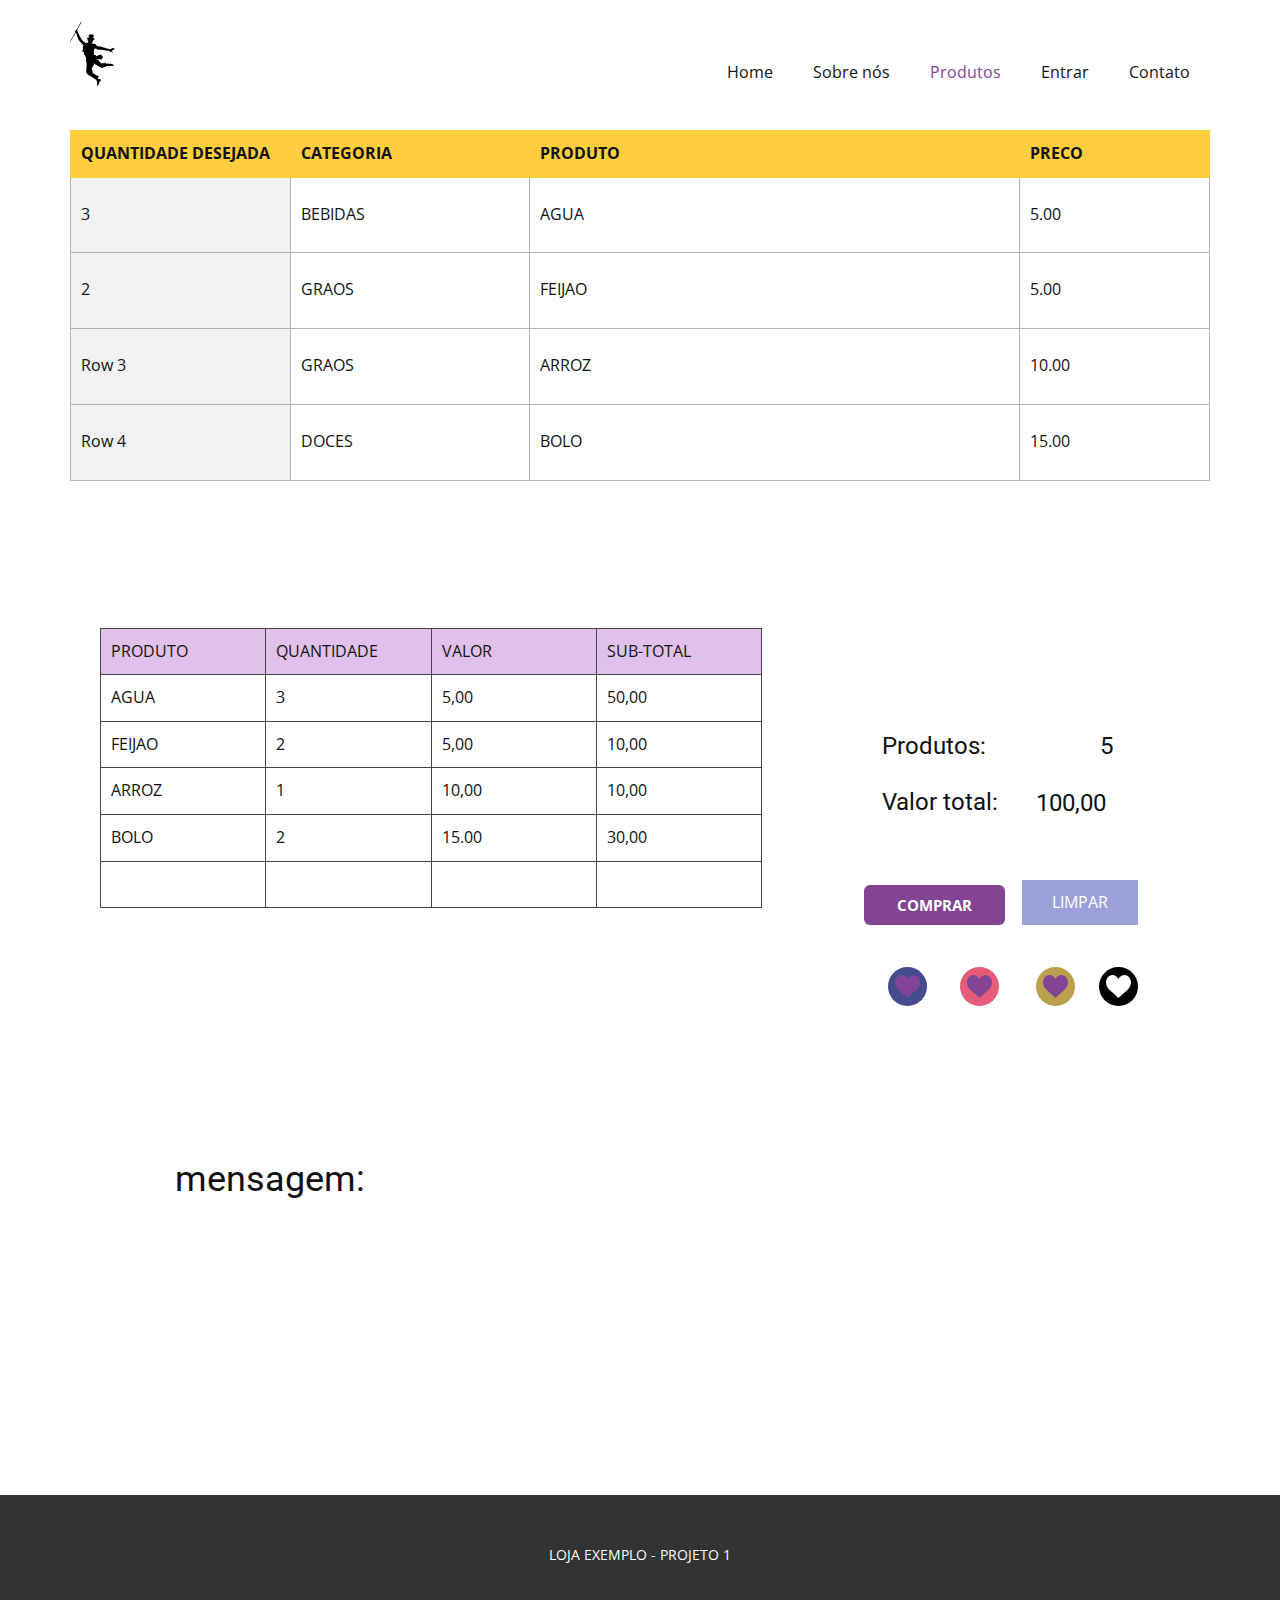
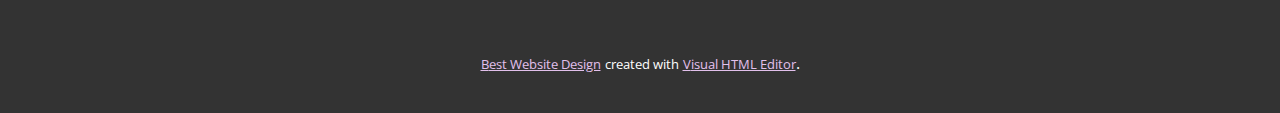
==== nice/Produtos.html @ 54224d4e "INICIAL Projeto1 CRUD Clientes ok" ====
<!DOCTYPE html>
<html style="font-size: 16px;">
  <head>
    <meta name="viewport" content="width=device-width, initial-scale=1.0">
    <meta charset="utf-8">
    <meta name="keywords" content="mensagem:">
    <meta name="description" content="">
    <meta name="page_type" content="np-template-header-footer-from-plugin">
    <title>Produtos</title>
    <link rel="stylesheet" href="comum.css" media="screen">
<link rel="stylesheet" href="Produtos.css" media="screen">
    <script class="u-script" type="text/javascript" src="jquery.js" defer=""></script>
    <script class="u-script" type="text/javascript" src="comum.js" defer=""></script>
    <link id="u-theme-google-font" rel="stylesheet" href="https://fonts.googleapis.com/css?family=Roboto:100,100i,300,300i,400,400i,500,500i,700,700i,900,900i|Open+Sans:300,300i,400,400i,600,600i,700,700i,800,800i">
    
    
    
    <script type="application/ld+json">{
		"@context": "http://schema.org",
		"@type": "Organization",
		"name": "projeto1",
		"logo": "images/logo.png"
}</script>
    <meta name="theme-color" content="#834496">
    <meta property="og:title" content="Produtos">
    <meta property="og:description" content="">
    <meta property="og:type" content="website">
  </head>
  <body class="u-body u-overlap"><header class="u-clearfix u-header u-header" id="sec-b7b7"><div class="u-clearfix u-sheet u-valign-middle u-sheet-1">
        <a href="#" class="u-image u-logo u-image-1" data-image-width="150" data-image-height="114">
          <img src="images/logo.png" class="u-logo-image u-logo-image-1">
        </a>
        <nav class="u-menu u-menu-dropdown u-offcanvas u-menu-1">
          <div class="menu-collapse" style="font-size: 1rem; letter-spacing: 0px;">
            <a class="u-button-style u-custom-left-right-menu-spacing u-custom-padding-bottom u-custom-top-bottom-menu-spacing u-nav-link u-text-active-palette-1-base u-text-hover-palette-2-base" href="#">
              <svg><use xmlns:xlink="http://www.w3.org/1999/xlink" xlink:href="#menu-hamburger"></use></svg>
              <svg version="1.1" xmlns="http://www.w3.org/2000/svg" xmlns:xlink="http://www.w3.org/1999/xlink"><defs><symbol id="menu-hamburger" viewBox="0 0 16 16" style="width: 16px; height: 16px;"><rect y="1" width="16" height="2"></rect><rect y="7" width="16" height="2"></rect><rect y="13" width="16" height="2"></rect>
</symbol>
</defs></svg>
            </a>
          </div>
          <div class="u-custom-menu u-nav-container">
            <ul class="u-nav u-unstyled u-nav-1"><li class="u-nav-item"><a class="u-button-style u-nav-link u-text-active-palette-1-base u-text-hover-palette-2-base" href="#" style="padding: 10px 20px;">Home</a>
</li><li class="u-nav-item"><a class="u-button-style u-nav-link u-text-active-palette-1-base u-text-hover-palette-2-base" href="#" style="padding: 10px 20px;">Sobre nós</a>
</li><li class="u-nav-item"><a class="u-button-style u-nav-link u-text-active-palette-1-base u-text-hover-palette-2-base" href="#" style="padding: 10px 20px;">Produtos</a>
</li><li class="u-nav-item"><a class="u-button-style u-nav-link u-text-active-palette-1-base u-text-hover-palette-2-base" href="#" style="padding: 10px 20px;">Entrar</a>
</li><li class="u-nav-item"><a class="u-button-style u-nav-link u-text-active-palette-1-base u-text-hover-palette-2-base" href="#" style="padding: 10px 20px;">Contato</a>
</li></ul>
          </div>
          <div class="u-custom-menu u-nav-container-collapse">
            <div class="u-black u-container-style u-inner-container-layout u-opacity u-opacity-95 u-sidenav">
              <div class="u-inner-container-layout u-sidenav-overflow">
                <div class="u-menu-close"></div>
                <ul class="u-align-center u-nav u-popupmenu-items u-unstyled u-nav-2"><li class="u-nav-item"><a class="u-button-style u-nav-link" href="#" style="padding: 10px 20px;">Home</a>
</li><li class="u-nav-item"><a class="u-button-style u-nav-link" href="#" style="padding: 10px 20px;">Sobre nós</a>
</li><li class="u-nav-item"><a class="u-button-style u-nav-link" href="#" style="padding: 10px 20px;">Produtos</a>
</li><li class="u-nav-item"><a class="u-button-style u-nav-link" href="#" style="padding: 10px 20px;">Entrar</a>
</li><li class="u-nav-item"><a class="u-button-style u-nav-link" href="#" style="padding: 10px 20px;">Contato</a>
</li></ul>
              </div>
            </div>
            <div class="u-black u-menu-overlay u-opacity u-opacity-70"></div>
          </div>
        </nav>
      </div></header>
    <section class="u-align-center u-clearfix u-section-1" id="sec-e32f">
      <div class="u-clearfix u-sheet u-sheet-1">
        <div class="u-expanded-width u-table u-table-responsive u-table-1">
          <table class="u-table-entity u-table-entity-1">
            <colgroup>
              <col width="19.3%">
              <col width="21%">
              <col width="43%">
              <col width="16.7%">
            </colgroup>
            <thead class="u-palette-4-base u-table-header u-table-header-1">
              <tr style="height: 21px;">
                <th class="u-border-1 u-border-palette-4-base u-table-cell">QUANTIDADE DESEJADA</th>
                <th class="u-border-1 u-border-palette-4-base u-table-cell">CATEGORIA</th>
                <th class="u-border-1 u-border-palette-4-base u-table-cell">PRODUTO</th>
                <th class="u-border-1 u-border-palette-4-base u-table-cell">PRECO</th>
              </tr>
            </thead>
            <tbody class="u-table-body">
              <tr style="height: 75px;">
                <td class="u-border-1 u-border-grey-30 u-first-column u-grey-5 u-table-cell u-table-cell-5">3</td>
                <td class="u-border-1 u-border-grey-30 u-table-cell">BEBIDAS</td>
                <td class="u-border-1 u-border-grey-30 u-table-cell">AGUA</td>
                <td class="u-border-1 u-border-grey-30 u-table-cell">5.00</td>
              </tr>
              <tr style="height: 76px;">
                <td class="u-border-1 u-border-grey-30 u-first-column u-grey-5 u-table-cell u-table-cell-9">2</td>
                <td class="u-border-1 u-border-grey-30 u-table-cell">GRAOS</td>
                <td class="u-border-1 u-border-grey-30 u-table-cell">FEIJAO</td>
                <td class="u-border-1 u-border-grey-30 u-table-cell">5.00</td>
              </tr>
              <tr style="height: 76px;">
                <td class="u-border-1 u-border-grey-30 u-first-column u-grey-5 u-table-cell u-table-cell-13">Row 3</td>
                <td class="u-border-1 u-border-grey-30 u-table-cell">GRAOS</td>
                <td class="u-border-1 u-border-grey-30 u-table-cell">ARROZ</td>
                <td class="u-border-1 u-border-grey-30 u-table-cell">10.00</td>
              </tr>
              <tr style="height: 76px;">
                <td class="u-border-1 u-border-grey-30 u-first-column u-grey-5 u-table-cell u-table-cell-17">Row 4</td>
                <td class="u-border-1 u-border-grey-30 u-table-cell">DOCES</td>
                <td class="u-border-1 u-border-grey-30 u-table-cell">BOLO</td>
                <td class="u-border-1 u-border-grey-30 u-table-cell">15.00</td>
              </tr>
            </tbody>
          </table>
        </div>
      </div>
    </section>
    <section class="u-clearfix u-section-2" id="sec-d5f2">
      <div class="u-clearfix u-sheet u-sheet-1">
        <div class="u-clearfix u-expanded-width u-layout-wrap u-layout-wrap-1">
          <div class="u-layout" style="">
            <div class="u-layout-row" style="">
              <div class="u-align-center u-container-style u-layout-cell u-size-38 u-layout-cell-1">
                <div class="u-container-layout u-container-layout-1">
                  <div class="u-expanded-width u-table u-table-responsive u-table-1">
                    <table class="u-table-entity">
                      <colgroup>
                        <col width="25%">
                        <col width="25%">
                        <col width="25%">
                        <col width="25%">
                      </colgroup>
                      <thead class="u-palette-1-light-2 u-table-header u-table-header-1">
                        <tr style="height: 43px;">
                          <th class="u-border-1 u-border-grey-dark-1 u-table-cell">PRODUTO</th>
                          <th class="u-border-1 u-border-grey-dark-1 u-table-cell">QUANTIDADE</th>
                          <th class="u-border-1 u-border-grey-dark-1 u-table-cell">VALOR</th>
                          <th class="u-border-1 u-border-grey-dark-1 u-table-cell">SUB-TOTAL</th>
                        </tr>
                      </thead>
                      <tbody class="u-table-body">
                        <tr style="height: 46px;">
                          <td class="u-border-1 u-border-grey-dark-1 u-table-cell">AGUA</td>
                          <td class="u-border-1 u-border-grey-dark-1 u-table-cell">3</td>
                          <td class="u-border-1 u-border-grey-dark-1 u-table-cell">5,00</td>
                          <td class="u-border-1 u-border-grey-dark-1 u-table-cell">50,00</td>
                        </tr>
                        <tr style="height: 43px;">
                          <td class="u-border-1 u-border-grey-dark-1 u-table-cell">FEIJAO</td>
                          <td class="u-border-1 u-border-grey-dark-1 u-table-cell">2</td>
                          <td class="u-border-1 u-border-grey-dark-1 u-table-cell">5,00</td>
                          <td class="u-border-1 u-border-grey-dark-1 u-table-cell">10,00</td>
                        </tr>
                        <tr style="height: 46px;">
                          <td class="u-border-1 u-border-grey-dark-1 u-table-cell">ARROZ</td>
                          <td class="u-border-1 u-border-grey-dark-1 u-table-cell">1</td>
                          <td class="u-border-1 u-border-grey-dark-1 u-table-cell">10,00</td>
                          <td class="u-border-1 u-border-grey-dark-1 u-table-cell">10,00</td>
                        </tr>
                        <tr style="height: 46px;">
                          <td class="u-border-1 u-border-grey-dark-1 u-table-cell">BOLO</td>
                          <td class="u-border-1 u-border-grey-dark-1 u-table-cell">2</td>
                          <td class="u-border-1 u-border-grey-dark-1 u-table-cell">15.00</td>
                          <td class="u-border-1 u-border-grey-dark-1 u-table-cell">30,00</td>
                        </tr>
                        <tr style="height: 46px;">
                          <td class="u-border-1 u-border-grey-dark-1 u-table-cell"></td>
                          <td class="u-border-1 u-border-grey-dark-1 u-table-cell"></td>
                          <td class="u-border-1 u-border-grey-dark-1 u-table-cell"></td>
                          <td class="u-border-1 u-border-grey-dark-1 u-table-cell"></td>
                        </tr>
                      </tbody>
                    </table>
                  </div>
                </div>
              </div>
              <div class="u-container-style u-layout-cell u-size-22 u-layout-cell-2">
                <div class="u-container-layout u-container-layout-2">
                  <h4 class="u-text u-text-default u-text-1">Produtos:</h4>
                  <h4 class="u-text u-text-default u-text-2">5</h4>
                  <h4 class="u-text u-text-default u-text-3">Valor total:</h4>
                  <h4 class="u-text u-text-default u-text-4">100,00</h4>
                  <a href="#" class="u-border-none u-btn u-button-style u-palette-2-light-1 u-btn-1">LIMPAR</a>
                  <a href="Comprar.php" class="u-btn u-btn-round u-button-style u-hover-palette-1-light-1 u-palette-1-base u-radius-6 u-btn-2">COMPRAR</a>
									<span class="u-icon u-icon-circle u-palette-2-base u-spacing-7 u-text-palette-1-base u-icon-1">
									<svg class="u-svg-link" preserveAspectRatio="xMidYMin slice" viewBox="0 0 50 50" style="">
									<use xmlns:xlink="http://www.w3.org/1999/xlink" xlink:href="#svg-f979"></use></svg>
									<svg class="u-svg-content" viewBox="0 0 50 50" x="0px" y="0px" id="svg-f979" style="enable-background:new 0 0 50 50;">
									<path style="fill:currentColor;" d="M24.85,10.126c2.018-4.783,6.628-8.125,11.99-8.125c7.223,0,12.425,6.179,13.079,13.543
	c0,0,0.353,1.828-0.424,5.119c-1.058,4.482-3.545,8.464-6.898,11.503L24.85,48L7.402,32.165c-3.353-3.038-5.84-7.021-6.898-11.503
	c-0.777-3.291-0.424-5.119-0.424-5.119C0.734,8.179,5.936,2,13.159,2C18.522,2,22.832,5.343,24.85,10.126z"></path></svg>
	</span>
	<span class="u-icon u-icon-circle u-palette-3-base u-spacing-7 u-text-palette-1-base u-icon-2">
	<svg class="u-svg-link" preserveAspectRatio="xMidYMin slice" viewBox="0 0 50 50" style="">
	<use xmlns:xlink="http://www.w3.org/1999/xlink" xlink:href="#svg-d2f6"></use></svg><svg class="u-svg-content" viewBox="0 0 50 50" x="0px" y="0px" id="svg-d2f6" style="enable-background:new 0 0 50 50;"><path style="fill:currentColor;" d="M24.85,10.126c2.018-4.783,6.628-8.125,11.99-8.125c7.223,0,12.425,6.179,13.079,13.543
	c0,0,0.353,1.828-0.424,5.119c-1.058,4.482-3.545,8.464-6.898,11.503L24.85,48L7.402,32.165c-3.353-3.038-5.84-7.021-6.898-11.503
	c-0.777-3.291-0.424-5.119-0.424-5.119C0.734,8.179,5.936,2,13.159,2C18.522,2,22.832,5.343,24.85,10.126z"></path></svg>
	</span>
	<span class="u-icon u-icon-circle u-palette-4-dark-1 u-spacing-7 u-text-palette-1-base u-icon-3">
	<svg class="u-svg-link" preserveAspectRatio="xMidYMin slice" viewBox="0 0 50 50" style="">
	<use xmlns:xlink="http://www.w3.org/1999/xlink" xlink:href="#svg-2080"></use></svg>
	<svg class="u-svg-content" viewBox="0 0 50 50" x="0px" y="0px" id="svg-2080" style="enable-background:new 0 0 50 50;">
	<path style="fill:currentColor;" d="M24.85,10.126c2.018-4.783,6.628-8.125,11.99-8.125c7.223,0,12.425,6.179,13.079,13.543
	c0,0,0.353,1.828-0.424,5.119c-1.058,4.482-3.545,8.464-6.898,11.503L24.85,48L7.402,32.165c-3.353-3.038-5.84-7.021-6.898-11.503
	c-0.777-3.291-0.424-5.119-0.424-5.119C0.734,8.179,5.936,2,13.159,2C18.522,2,22.832,5.343,24.85,10.126z"></path></svg>
	</span>
	<span class="u-black u-icon u-icon-circle u-spacing-7 u-icon-4"><svg class="u-svg-link" preserveAspectRatio="xMidYMin slice" viewBox="0 0 50 50" style="">
	<use xmlns:xlink="http://www.w3.org/1999/xlink" xlink:href="#svg-25f6"></use></svg>
	<svg class="u-svg-content" viewBox="0 0 50 50" x="0px" y="0px" id="svg-25f6" style="enable-background:new 0 0 50 50;">
	<path style="fill:currentColor;" d="M24.85,10.126c2.018-4.783,6.628-8.125,11.99-8.125c7.223,0,12.425,6.179,13.079,13.543
	c0,0,0.353,1.828-0.424,5.119c-1.058,4.482-3.545,8.464-6.898,11.503L24.85,48L7.402,32.165c-3.353-3.038-5.84-7.021-6.898-11.503
	c-0.777-3.291-0.424-5.119-0.424-5.119C0.734,8.179,5.936,2,13.159,2C18.522,2,22.832,5.343,24.85,10.126z"></path></svg>
	</span>
                </div>
              </div>
            </div>
          </div>
        </div>
        <h2 class="u-text u-text-5">mensagem:</h2>
      </div>
    </section>
    
    
    <footer class="u-align-center u-clearfix u-footer u-grey-80 u-footer" id="sec-76c3"><div class="u-clearfix u-sheet u-sheet-1">
        <p class="u-small-text u-text u-text-variant u-text-1">LOJA EXEMPLO - PROJETO 1</p>
      </div></footer>
    <section class="u-backlink u-clearfix u-grey-80">
      <a class="u-link" href="#/website-design" target="_blank">
        <span>Best Website Design</span>
      </a>
      <p class="u-text">
        <span>created with</span>
      </p>
      <a class="u-link" href="#/wysiwyg-html-editor" target="_blank">
        <span>Visual HTML Editor</span>
      </a>. 
    </section><span style="height: 64px; width: 64px; margin-left: 0px; margin-right: auto; margin-top: 0px; background-image: none; right: 20px; bottom: 20px" class="u-back-to-top u-icon u-icon-circle u-opacity u-opacity-85 u-palette-1-base u-spacing-15" data-href="#">
        <svg class="u-svg-link" preserveAspectRatio="xMidYMin slice" viewBox="0 0 551.13 551.13"><use xmlns:xlink="http://www.w3.org/1999/xlink" xlink:href="#svg-1d98"></use></svg>
        <svg class="u-svg-content" enable-background="new 0 0 551.13 551.13" viewBox="0 0 551.13 551.13" xmlns="http://www.w3.org/2000/svg" id="svg-1d98"><path d="m275.565 189.451 223.897 223.897h51.668l-275.565-275.565-275.565 275.565h51.668z"></path></svg>
    </span>
  </body>
</html>
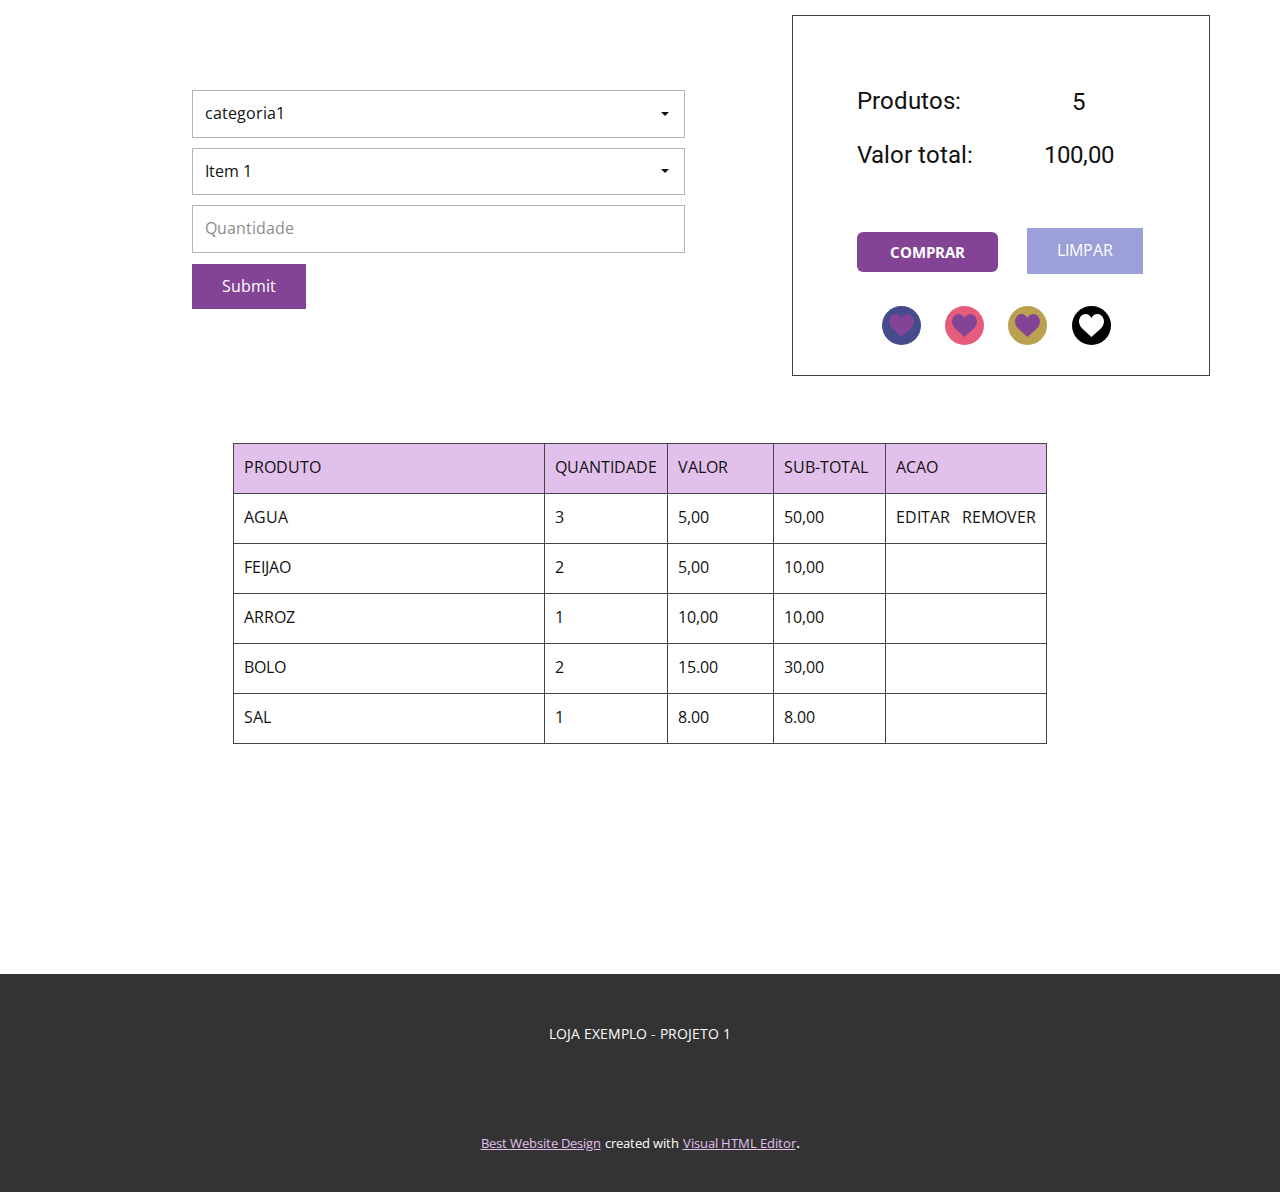
==== commit 0a4d3188: "running projeto 1 crud pedidos" ====
--- a/nice/Produtos.html
+++ b/nice/Produtos.html
@@ -3,236 +3,165 @@
   <head>
     <meta name="viewport" content="width=device-width, initial-scale=1.0">
     <meta charset="utf-8">
-    <meta name="keywords" content="mensagem:">
-    <meta name="description" content="">
-    <meta name="page_type" content="np-template-header-footer-from-plugin">
     <title>Produtos</title>
-    <link rel="stylesheet" href="comum.css" media="screen">
-<link rel="stylesheet" href="Produtos.css" media="screen">
+    <link rel="stylesheet" href="nicepage.css" media="screen">
+    <link rel="stylesheet" href="Produtos.css" media="screen">
     <script class="u-script" type="text/javascript" src="jquery.js" defer=""></script>
-    <script class="u-script" type="text/javascript" src="comum.js" defer=""></script>
+    <script class="u-script" type="text/javascript" src="nicepage.js" defer=""></script>
     <link id="u-theme-google-font" rel="stylesheet" href="https://fonts.googleapis.com/css?family=Roboto:100,100i,300,300i,400,400i,500,500i,700,700i,900,900i|Open+Sans:300,300i,400,400i,600,600i,700,700i,800,800i">
-    
-    
-    
-    <script type="application/ld+json">{
-		"@context": "http://schema.org",
-		"@type": "Organization",
-		"name": "projeto1",
-		"logo": "images/logo.png"
-}</script>
-    <meta name="theme-color" content="#834496">
-    <meta property="og:title" content="Produtos">
-    <meta property="og:description" content="">
-    <meta property="og:type" content="website">
+
   </head>
-  <body class="u-body u-overlap"><header class="u-clearfix u-header u-header" id="sec-b7b7"><div class="u-clearfix u-sheet u-valign-middle u-sheet-1">
-        <a href="#" class="u-image u-logo u-image-1" data-image-width="150" data-image-height="114">
-          <img src="images/logo.png" class="u-logo-image u-logo-image-1">
-        </a>
-        <nav class="u-menu u-menu-dropdown u-offcanvas u-menu-1">
-          <div class="menu-collapse" style="font-size: 1rem; letter-spacing: 0px;">
-            <a class="u-button-style u-custom-left-right-menu-spacing u-custom-padding-bottom u-custom-top-bottom-menu-spacing u-nav-link u-text-active-palette-1-base u-text-hover-palette-2-base" href="#">
-              <svg><use xmlns:xlink="http://www.w3.org/1999/xlink" xlink:href="#menu-hamburger"></use></svg>
-              <svg version="1.1" xmlns="http://www.w3.org/2000/svg" xmlns:xlink="http://www.w3.org/1999/xlink"><defs><symbol id="menu-hamburger" viewBox="0 0 16 16" style="width: 16px; height: 16px;"><rect y="1" width="16" height="2"></rect><rect y="7" width="16" height="2"></rect><rect y="13" width="16" height="2"></rect>
-</symbol>
-</defs></svg>
-            </a>
-          </div>
-          <div class="u-custom-menu u-nav-container">
-            <ul class="u-nav u-unstyled u-nav-1"><li class="u-nav-item"><a class="u-button-style u-nav-link u-text-active-palette-1-base u-text-hover-palette-2-base" href="#" style="padding: 10px 20px;">Home</a>
-</li><li class="u-nav-item"><a class="u-button-style u-nav-link u-text-active-palette-1-base u-text-hover-palette-2-base" href="#" style="padding: 10px 20px;">Sobre nós</a>
-</li><li class="u-nav-item"><a class="u-button-style u-nav-link u-text-active-palette-1-base u-text-hover-palette-2-base" href="#" style="padding: 10px 20px;">Produtos</a>
-</li><li class="u-nav-item"><a class="u-button-style u-nav-link u-text-active-palette-1-base u-text-hover-palette-2-base" href="#" style="padding: 10px 20px;">Entrar</a>
-</li><li class="u-nav-item"><a class="u-button-style u-nav-link u-text-active-palette-1-base u-text-hover-palette-2-base" href="#" style="padding: 10px 20px;">Contato</a>
-</li></ul>
-          </div>
-          <div class="u-custom-menu u-nav-container-collapse">
-            <div class="u-black u-container-style u-inner-container-layout u-opacity u-opacity-95 u-sidenav">
-              <div class="u-inner-container-layout u-sidenav-overflow">
-                <div class="u-menu-close"></div>
-                <ul class="u-align-center u-nav u-popupmenu-items u-unstyled u-nav-2"><li class="u-nav-item"><a class="u-button-style u-nav-link" href="#" style="padding: 10px 20px;">Home</a>
-</li><li class="u-nav-item"><a class="u-button-style u-nav-link" href="#" style="padding: 10px 20px;">Sobre nós</a>
-</li><li class="u-nav-item"><a class="u-button-style u-nav-link" href="#" style="padding: 10px 20px;">Produtos</a>
-</li><li class="u-nav-item"><a class="u-button-style u-nav-link" href="#" style="padding: 10px 20px;">Entrar</a>
-</li><li class="u-nav-item"><a class="u-button-style u-nav-link" href="#" style="padding: 10px 20px;">Contato</a>
-</li></ul>
+  <body class="u-body">
+    <section class="u-clearfix u-section-1" id="sec-d5f2">
+      <div class="u-clearfix u-sheet u-sheet-1">
+        <div class="u-clearfix u-expanded-width u-gutter-0 u-layout-wrap u-layout-wrap-1">
+          <div class="u-layout" style="">
+            <div class="u-layout-row" style="">
+              <div class="u-align-left u-container-style u-layout-cell u-size-38 u-layout-cell-1">
+                <div class="u-container-layout u-container-layout-1">
+                  <div class="u-form u-form-1">
+                    <form action="#" method="POST" class="u-clearfix u-form-spacing-10 u-form-vertical u-inner-form" source="custom" name="form" style="padding: 10px;">
+                      <input type="hidden" id="siteId" name="siteId" value="1152421542">
+                      <input type="hidden" id="pageId" name="pageId" value="10243587">
+                      <div class="u-form-group u-form-select u-form-group-1">
+                        <label for="select-48d9" class="u-form-control-hidden u-label u-label-1"></label>
+                        <div class="u-form-select-wrapper">
+                          <select id="select-48d9" name="seleccategoria" class="u-border-1 u-border-grey-30 u-input u-input-rectangle u-white">
+                            <option value="categoria1">categoria1</option>
+                            <option value="categoria2">categoria2</option>
+                            <option value="categoria3">categoria3</option>
+                          </select>
+                          <svg xmlns="http://www.w3.org/2000/svg" width="14" height="12" version="1" class="u-caret"><path fill="currentColor" d="M4 8L0 4h8z"></path></svg>
+                        </div>
+                      </div>
+                      <div class="u-form-group u-form-select u-form-group-2">
+                        <label for="select-21ee" class="u-form-control-hidden u-label"></label>
+                        <div class="u-form-select-wrapper">
+                          <select id="select-21ee" name="selectproduto" class="u-border-1 u-border-grey-30 u-input u-input-rectangle u-white">
+                            <option value="Item 1">Item 1</option>
+                            <option value="Item 2">Item 2</option>
+                            <option value="Item 3">Item 3</option>
+                          </select>
+                          <svg xmlns="http://www.w3.org/2000/svg" width="14" height="12" version="1" class="u-caret"><path fill="currentColor" d="M4 8L0 4h8z"></path></svg>
+                        </div>
+                      </div>
+                      <div class="u-form-group u-form-group-3">
+                        <label for="text-cba5" class="u-form-control-hidden u-label"></label>
+                        <input type="text" placeholder="Quantidade" id="text-cba5" name="text" class="u-border-1 u-border-grey-30 u-input u-input-rectangle u-white">
+                      </div>
+                      <div class="u-align-left u-form-group u-form-submit">
+                        <a href="#" class="u-btn u-btn-submit u-button-style">Submit</a>
+                        <input type="submit" value="submit" class="u-form-control-hidden">
+                      </div>
+                      <div class="u-form-send-message u-form-send-success"> Thank you! Your message has been sent. </div>
+                      <div class="u-form-send-error u-form-send-message"> Unable to send your message. Please fix errors then try again. </div>
+                      <input type="hidden" value="" name="recaptchaResponse">
+                    </form>
+                  </div>
+                </div>
+              </div>
+              <div class="u-container-style u-layout-cell u-size-22 u-layout-cell-2">
+                <div class="u-border-1 u-border-grey-75 u-container-layout u-container-layout-2">
+                  <h4 class="u-text u-text-default u-text-1">Produtos:</h4>
+                  <h4 class="u-text u-text-default u-text-2">5</h4>
+                  <h4 class="u-text u-text-default u-text-3">Valor total:</h4>
+                  <h4 class="u-text u-text-default u-text-4">100,00</h4>
+                  <a href="https://nicepage.com/html-website-builder" class="u-border-none u-btn u-button-style u-palette-2-light-1 u-btn-2">LIMPAR</a>
+                  <a href="https://nicepage.one" class="u-btn u-btn-round u-button-style u-hover-palette-1-light-1 u-palette-1-base u-radius-6 u-btn-3">COMPRAR</a><span class="u-icon u-icon-circle u-palette-2-base u-spacing-7 u-text-palette-1-base u-icon-1"><svg class="u-svg-link" preserveAspectRatio="xMidYMin slice" viewBox="0 0 50 50" style=""><use xmlns:xlink="http://www.w3.org/1999/xlink" xlink:href="#svg-f979"></use></svg><svg class="u-svg-content" viewBox="0 0 50 50" x="0px" y="0px" id="svg-f979" style="enable-background:new 0 0 50 50;"><path style="fill:currentColor;" d="M24.85,10.126c2.018-4.783,6.628-8.125,11.99-8.125c7.223,0,12.425,6.179,13.079,13.543
+                                                                                                                                                                                                        c0,0,0.353,1.828-0.424,5.119c-1.058,4.482-3.545,8.464-6.898,11.503L24.85,48L7.402,32.165c-3.353-3.038-5.84-7.021-6.898-11.503
+                                                                                                                                                                                                        c-0.777-3.291-0.424-5.119-0.424-5.119C0.734,8.179,5.936,2,13.159,2C18.522,2,22.832,5.343,24.85,10.126z"></path></svg></span><span class="u-icon u-icon-circle u-palette-3-base u-spacing-7 u-text-palette-1-base u-icon-2"><svg class="u-svg-link" preserveAspectRatio="xMidYMin slice" viewBox="0 0 50 50" style=""><use xmlns:xlink="http://www.w3.org/1999/xlink" xlink:href="#svg-d2f6"></use></svg><svg class="u-svg-content" viewBox="0 0 50 50" x="0px" y="0px" id="svg-d2f6" style="enable-background:new 0 0 50 50;"><path style="fill:currentColor;" d="M24.85,10.126c2.018-4.783,6.628-8.125,11.99-8.125c7.223,0,12.425,6.179,13.079,13.543
+                                                                                                                                                                                                        c0,0,0.353,1.828-0.424,5.119c-1.058,4.482-3.545,8.464-6.898,11.503L24.85,48L7.402,32.165c-3.353-3.038-5.84-7.021-6.898-11.503
+                                                                                                                                                                                                        c-0.777-3.291-0.424-5.119-0.424-5.119C0.734,8.179,5.936,2,13.159,2C18.522,2,22.832,5.343,24.85,10.126z"></path></svg></span><span class="u-icon u-icon-circle u-palette-4-dark-1 u-spacing-7 u-text-palette-1-base u-icon-3"><svg class="u-svg-link" preserveAspectRatio="xMidYMin slice" viewBox="0 0 50 50" style=""><use xmlns:xlink="http://www.w3.org/1999/xlink" xlink:href="#svg-2080"></use></svg><svg class="u-svg-content" viewBox="0 0 50 50" x="0px" y="0px" id="svg-2080" style="enable-background:new 0 0 50 50;"><path style="fill:currentColor;" d="M24.85,10.126c2.018-4.783,6.628-8.125,11.99-8.125c7.223,0,12.425,6.179,13.079,13.543
+                                                                                                                                                                                                        c0,0,0.353,1.828-0.424,5.119c-1.058,4.482-3.545,8.464-6.898,11.503L24.85,48L7.402,32.165c-3.353-3.038-5.84-7.021-6.898-11.503
+                                                                                                                                                                                                        c-0.777-3.291-0.424-5.119-0.424-5.119C0.734,8.179,5.936,2,13.159,2C18.522,2,22.832,5.343,24.85,10.126z"></path></svg></span><span class="u-black u-icon u-icon-circle u-spacing-7 u-icon-4"><svg class="u-svg-link" preserveAspectRatio="xMidYMin slice" viewBox="0 0 50 50" style=""><use xmlns:xlink="http://www.w3.org/1999/xlink" xlink:href="#svg-25f6"></use></svg><svg class="u-svg-content" viewBox="0 0 50 50" x="0px" y="0px" id="svg-25f6" style="enable-background:new 0 0 50 50;"><path style="fill:currentColor;" d="M24.85,10.126c2.018-4.783,6.628-8.125,11.99-8.125c7.223,0,12.425,6.179,13.079,13.543
+                                                                                                                                                                                                        c0,0,0.353,1.828-0.424,5.119c-1.058,4.482-3.545,8.464-6.898,11.503L24.85,48L7.402,32.165c-3.353-3.038-5.84-7.021-6.898-11.503
+                                                                                                                                                                                                        c-0.777-3.291-0.424-5.119-0.424-5.119C0.734,8.179,5.936,2,13.159,2C18.522,2,22.832,5.343,24.85,10.126z"></path></svg></span>
+                </div>
               </div>
             </div>
-            <div class="u-black u-menu-overlay u-opacity u-opacity-70"></div>
           </div>
-        </nav>
-      </div></header>
-    <section class="u-align-center u-clearfix u-section-1" id="sec-e32f">
+        </div>
+      </div>
+    </section>
+    <section class="u-clearfix u-section-2" id="sec-057c">
       <div class="u-clearfix u-sheet u-sheet-1">
-        <div class="u-expanded-width u-table u-table-responsive u-table-1">
-          <table class="u-table-entity u-table-entity-1">
+        <div class="u-table u-table-responsive u-table-1">
+          <table class="u-table-entity">
             <colgroup>
-              <col width="19.3%">
-              <col width="21%">
-              <col width="43%">
-              <col width="16.7%">
+              <col width="38.7%">
+              <col width="14.3%">
+              <col width="13.2%">
+              <col width="13.8%">
+              <col width="20%">
             </colgroup>
-            <thead class="u-palette-4-base u-table-header u-table-header-1">
-              <tr style="height: 21px;">
-                <th class="u-border-1 u-border-palette-4-base u-table-cell">QUANTIDADE DESEJADA</th>
-                <th class="u-border-1 u-border-palette-4-base u-table-cell">CATEGORIA</th>
-                <th class="u-border-1 u-border-palette-4-base u-table-cell">PRODUTO</th>
-                <th class="u-border-1 u-border-palette-4-base u-table-cell">PRECO</th>
+            <thead class="u-palette-1-light-2 u-table-header u-table-header-1">
+              <tr style="height: 50px;">
+                <th class="u-border-1 u-border-grey-dark-1 u-table-cell">PRODUTO</th>
+                <th class="u-border-1 u-border-grey-dark-1 u-table-cell">QUANTIDADE</th>
+                <th class="u-border-1 u-border-grey-dark-1 u-table-cell">VALOR</th>
+                <th class="u-border-1 u-border-grey-dark-1 u-table-cell">SUB-TOTAL</th>
+                <th class="u-border-1 u-border-grey-dark-1 u-table-cell">ACAO</th>
               </tr>
             </thead>
             <tbody class="u-table-body">
-              <tr style="height: 75px;">
-                <td class="u-border-1 u-border-grey-30 u-first-column u-grey-5 u-table-cell u-table-cell-5">3</td>
-                <td class="u-border-1 u-border-grey-30 u-table-cell">BEBIDAS</td>
-                <td class="u-border-1 u-border-grey-30 u-table-cell">AGUA</td>
-                <td class="u-border-1 u-border-grey-30 u-table-cell">5.00</td>
+              <tr style="height: 50px;">
+                <td class="u-border-1 u-border-grey-dark-1 u-table-cell">AGUA</td>
+                <td class="u-border-1 u-border-grey-dark-1 u-table-cell">3</td>
+                <td class="u-border-1 u-border-grey-dark-1 u-table-cell">5,00</td>
+                <td class="u-border-1 u-border-grey-dark-1 u-table-cell">50,00</td>
+                <td class="u-border-1 u-border-grey-dark-1 u-table-cell">EDITAR&nbsp; &nbsp;REMOVER</td>
               </tr>
-              <tr style="height: 76px;">
-                <td class="u-border-1 u-border-grey-30 u-first-column u-grey-5 u-table-cell u-table-cell-9">2</td>
-                <td class="u-border-1 u-border-grey-30 u-table-cell">GRAOS</td>
-                <td class="u-border-1 u-border-grey-30 u-table-cell">FEIJAO</td>
-                <td class="u-border-1 u-border-grey-30 u-table-cell">5.00</td>
+              <tr style="height: 50px;">
+                <td class="u-border-1 u-border-grey-dark-1 u-table-cell">FEIJAO</td>
+                <td class="u-border-1 u-border-grey-dark-1 u-table-cell">2</td>
+                <td class="u-border-1 u-border-grey-dark-1 u-table-cell">5,00</td>
+                <td class="u-border-1 u-border-grey-dark-1 u-table-cell">10,00</td>
+                <td class="u-border-1 u-border-grey-dark-1 u-table-cell"></td>
               </tr>
-              <tr style="height: 76px;">
-                <td class="u-border-1 u-border-grey-30 u-first-column u-grey-5 u-table-cell u-table-cell-13">Row 3</td>
-                <td class="u-border-1 u-border-grey-30 u-table-cell">GRAOS</td>
-                <td class="u-border-1 u-border-grey-30 u-table-cell">ARROZ</td>
-                <td class="u-border-1 u-border-grey-30 u-table-cell">10.00</td>
+              <tr style="height: 50px;">
+                <td class="u-border-1 u-border-grey-dark-1 u-table-cell">ARROZ</td>
+                <td class="u-border-1 u-border-grey-dark-1 u-table-cell">1</td>
+                <td class="u-border-1 u-border-grey-dark-1 u-table-cell">10,00</td>
+                <td class="u-border-1 u-border-grey-dark-1 u-table-cell">10,00</td>
+                <td class="u-border-1 u-border-grey-dark-1 u-table-cell"></td>
               </tr>
-              <tr style="height: 76px;">
-                <td class="u-border-1 u-border-grey-30 u-first-column u-grey-5 u-table-cell u-table-cell-17">Row 4</td>
-                <td class="u-border-1 u-border-grey-30 u-table-cell">DOCES</td>
-                <td class="u-border-1 u-border-grey-30 u-table-cell">BOLO</td>
-                <td class="u-border-1 u-border-grey-30 u-table-cell">15.00</td>
+              <tr style="height: 50px;">
+                <td class="u-border-1 u-border-grey-dark-1 u-table-cell">BOLO</td>
+                <td class="u-border-1 u-border-grey-dark-1 u-table-cell">2</td>
+                <td class="u-border-1 u-border-grey-dark-1 u-table-cell">15.00</td>
+                <td class="u-border-1 u-border-grey-dark-1 u-table-cell">30,00</td>
+                <td class="u-border-1 u-border-grey-dark-1 u-table-cell"></td>
+              </tr>
+              <tr style="height: 50px;">
+                <td class="u-border-1 u-border-grey-dark-1 u-table-cell">SAL</td>
+                <td class="u-border-1 u-border-grey-dark-1 u-table-cell">1</td>
+                <td class="u-border-1 u-border-grey-dark-1 u-table-cell">8.00</td>
+                <td class="u-border-1 u-border-grey-dark-1 u-table-cell">8.00</td>
+                <td class="u-border-1 u-border-grey-dark-1 u-table-cell"></td>
               </tr>
             </tbody>
           </table>
         </div>
       </div>
     </section>
-    <section class="u-clearfix u-section-2" id="sec-d5f2">
-      <div class="u-clearfix u-sheet u-sheet-1">
-        <div class="u-clearfix u-expanded-width u-layout-wrap u-layout-wrap-1">
-          <div class="u-layout" style="">
-            <div class="u-layout-row" style="">
-              <div class="u-align-center u-container-style u-layout-cell u-size-38 u-layout-cell-1">
-                <div class="u-container-layout u-container-layout-1">
-                  <div class="u-expanded-width u-table u-table-responsive u-table-1">
-                    <table class="u-table-entity">
-                      <colgroup>
-                        <col width="25%">
-                        <col width="25%">
-                        <col width="25%">
-                        <col width="25%">
-                      </colgroup>
-                      <thead class="u-palette-1-light-2 u-table-header u-table-header-1">
-                        <tr style="height: 43px;">
-                          <th class="u-border-1 u-border-grey-dark-1 u-table-cell">PRODUTO</th>
-                          <th class="u-border-1 u-border-grey-dark-1 u-table-cell">QUANTIDADE</th>
-                          <th class="u-border-1 u-border-grey-dark-1 u-table-cell">VALOR</th>
-                          <th class="u-border-1 u-border-grey-dark-1 u-table-cell">SUB-TOTAL</th>
-                        </tr>
-                      </thead>
-                      <tbody class="u-table-body">
-                        <tr style="height: 46px;">
-                          <td class="u-border-1 u-border-grey-dark-1 u-table-cell">AGUA</td>
-                          <td class="u-border-1 u-border-grey-dark-1 u-table-cell">3</td>
-                          <td class="u-border-1 u-border-grey-dark-1 u-table-cell">5,00</td>
-                          <td class="u-border-1 u-border-grey-dark-1 u-table-cell">50,00</td>
-                        </tr>
-                        <tr style="height: 43px;">
-                          <td class="u-border-1 u-border-grey-dark-1 u-table-cell">FEIJAO</td>
-                          <td class="u-border-1 u-border-grey-dark-1 u-table-cell">2</td>
-                          <td class="u-border-1 u-border-grey-dark-1 u-table-cell">5,00</td>
-                          <td class="u-border-1 u-border-grey-dark-1 u-table-cell">10,00</td>
-                        </tr>
-                        <tr style="height: 46px;">
-                          <td class="u-border-1 u-border-grey-dark-1 u-table-cell">ARROZ</td>
-                          <td class="u-border-1 u-border-grey-dark-1 u-table-cell">1</td>
-                          <td class="u-border-1 u-border-grey-dark-1 u-table-cell">10,00</td>
-                          <td class="u-border-1 u-border-grey-dark-1 u-table-cell">10,00</td>
-                        </tr>
-                        <tr style="height: 46px;">
-                          <td class="u-border-1 u-border-grey-dark-1 u-table-cell">BOLO</td>
-                          <td class="u-border-1 u-border-grey-dark-1 u-table-cell">2</td>
-                          <td class="u-border-1 u-border-grey-dark-1 u-table-cell">15.00</td>
-                          <td class="u-border-1 u-border-grey-dark-1 u-table-cell">30,00</td>
-                        </tr>
-                        <tr style="height: 46px;">
-                          <td class="u-border-1 u-border-grey-dark-1 u-table-cell"></td>
-                          <td class="u-border-1 u-border-grey-dark-1 u-table-cell"></td>
-                          <td class="u-border-1 u-border-grey-dark-1 u-table-cell"></td>
-                          <td class="u-border-1 u-border-grey-dark-1 u-table-cell"></td>
-                        </tr>
-                      </tbody>
-                    </table>
-                  </div>
-                </div>
-              </div>
-              <div class="u-container-style u-layout-cell u-size-22 u-layout-cell-2">
-                <div class="u-container-layout u-container-layout-2">
-                  <h4 class="u-text u-text-default u-text-1">Produtos:</h4>
-                  <h4 class="u-text u-text-default u-text-2">5</h4>
-                  <h4 class="u-text u-text-default u-text-3">Valor total:</h4>
-                  <h4 class="u-text u-text-default u-text-4">100,00</h4>
-                  <a href="#" class="u-border-none u-btn u-button-style u-palette-2-light-1 u-btn-1">LIMPAR</a>
-                  <a href="Comprar.php" class="u-btn u-btn-round u-button-style u-hover-palette-1-light-1 u-palette-1-base u-radius-6 u-btn-2">COMPRAR</a>
-									<span class="u-icon u-icon-circle u-palette-2-base u-spacing-7 u-text-palette-1-base u-icon-1">
-									<svg class="u-svg-link" preserveAspectRatio="xMidYMin slice" viewBox="0 0 50 50" style="">
-									<use xmlns:xlink="http://www.w3.org/1999/xlink" xlink:href="#svg-f979"></use></svg>
-									<svg class="u-svg-content" viewBox="0 0 50 50" x="0px" y="0px" id="svg-f979" style="enable-background:new 0 0 50 50;">
-									<path style="fill:currentColor;" d="M24.85,10.126c2.018-4.783,6.628-8.125,11.99-8.125c7.223,0,12.425,6.179,13.079,13.543
-	c0,0,0.353,1.828-0.424,5.119c-1.058,4.482-3.545,8.464-6.898,11.503L24.85,48L7.402,32.165c-3.353-3.038-5.84-7.021-6.898-11.503
-	c-0.777-3.291-0.424-5.119-0.424-5.119C0.734,8.179,5.936,2,13.159,2C18.522,2,22.832,5.343,24.85,10.126z"></path></svg>
-	</span>
-	<span class="u-icon u-icon-circle u-palette-3-base u-spacing-7 u-text-palette-1-base u-icon-2">
-	<svg class="u-svg-link" preserveAspectRatio="xMidYMin slice" viewBox="0 0 50 50" style="">
-	<use xmlns:xlink="http://www.w3.org/1999/xlink" xlink:href="#svg-d2f6"></use></svg><svg class="u-svg-content" viewBox="0 0 50 50" x="0px" y="0px" id="svg-d2f6" style="enable-background:new 0 0 50 50;"><path style="fill:currentColor;" d="M24.85,10.126c2.018-4.783,6.628-8.125,11.99-8.125c7.223,0,12.425,6.179,13.079,13.543
-	c0,0,0.353,1.828-0.424,5.119c-1.058,4.482-3.545,8.464-6.898,11.503L24.85,48L7.402,32.165c-3.353-3.038-5.84-7.021-6.898-11.503
-	c-0.777-3.291-0.424-5.119-0.424-5.119C0.734,8.179,5.936,2,13.159,2C18.522,2,22.832,5.343,24.85,10.126z"></path></svg>
-	</span>
-	<span class="u-icon u-icon-circle u-palette-4-dark-1 u-spacing-7 u-text-palette-1-base u-icon-3">
-	<svg class="u-svg-link" preserveAspectRatio="xMidYMin slice" viewBox="0 0 50 50" style="">
-	<use xmlns:xlink="http://www.w3.org/1999/xlink" xlink:href="#svg-2080"></use></svg>
-	<svg class="u-svg-content" viewBox="0 0 50 50" x="0px" y="0px" id="svg-2080" style="enable-background:new 0 0 50 50;">
-	<path style="fill:currentColor;" d="M24.85,10.126c2.018-4.783,6.628-8.125,11.99-8.125c7.223,0,12.425,6.179,13.079,13.543
-	c0,0,0.353,1.828-0.424,5.119c-1.058,4.482-3.545,8.464-6.898,11.503L24.85,48L7.402,32.165c-3.353-3.038-5.84-7.021-6.898-11.503
-	c-0.777-3.291-0.424-5.119-0.424-5.119C0.734,8.179,5.936,2,13.159,2C18.522,2,22.832,5.343,24.85,10.126z"></path></svg>
-	</span>
-	<span class="u-black u-icon u-icon-circle u-spacing-7 u-icon-4"><svg class="u-svg-link" preserveAspectRatio="xMidYMin slice" viewBox="0 0 50 50" style="">
-	<use xmlns:xlink="http://www.w3.org/1999/xlink" xlink:href="#svg-25f6"></use></svg>
-	<svg class="u-svg-content" viewBox="0 0 50 50" x="0px" y="0px" id="svg-25f6" style="enable-background:new 0 0 50 50;">
-	<path style="fill:currentColor;" d="M24.85,10.126c2.018-4.783,6.628-8.125,11.99-8.125c7.223,0,12.425,6.179,13.079,13.543
-	c0,0,0.353,1.828-0.424,5.119c-1.058,4.482-3.545,8.464-6.898,11.503L24.85,48L7.402,32.165c-3.353-3.038-5.84-7.021-6.898-11.503
-	c-0.777-3.291-0.424-5.119-0.424-5.119C0.734,8.179,5.936,2,13.159,2C18.522,2,22.832,5.343,24.85,10.126z"></path></svg>
-	</span>
-                </div>
-              </div>
-            </div>
-          </div>
-        </div>
-        <h2 class="u-text u-text-5">mensagem:</h2>
-      </div>
-    </section>
-    
-    
+
+
     <footer class="u-align-center u-clearfix u-footer u-grey-80 u-footer" id="sec-76c3"><div class="u-clearfix u-sheet u-sheet-1">
         <p class="u-small-text u-text u-text-variant u-text-1">LOJA EXEMPLO - PROJETO 1</p>
       </div></footer>
     <section class="u-backlink u-clearfix u-grey-80">
-      <a class="u-link" href="#/website-design" target="_blank">
+      <a class="u-link" href="https://nicepage.com/website-design" target="_blank">
         <span>Best Website Design</span>
       </a>
       <p class="u-text">
         <span>created with</span>
       </p>
-      <a class="u-link" href="#/wysiwyg-html-editor" target="_blank">
+      <a class="u-link" href="https://nicepage.com/wysiwyg-html-editor" target="_blank">
         <span>Visual HTML Editor</span>
       </a>. 
     </section><span style="height: 64px; width: 64px; margin-left: 0px; margin-right: auto; margin-top: 0px; background-image: none; right: 20px; bottom: 20px" class="u-back-to-top u-icon u-icon-circle u-opacity u-opacity-85 u-palette-1-base u-spacing-15" data-href="#">
-        <svg class="u-svg-link" preserveAspectRatio="xMidYMin slice" viewBox="0 0 551.13 551.13"><use xmlns:xlink="http://www.w3.org/1999/xlink" xlink:href="#svg-1d98"></use></svg>
-        <svg class="u-svg-content" enable-background="new 0 0 551.13 551.13" viewBox="0 0 551.13 551.13" xmlns="http://www.w3.org/2000/svg" id="svg-1d98"><path d="m275.565 189.451 223.897 223.897h51.668l-275.565-275.565-275.565 275.565h51.668z"></path></svg>
+      <svg class="u-svg-link" preserveAspectRatio="xMidYMin slice" viewBox="0 0 551.13 551.13"><use xmlns:xlink="http://www.w3.org/1999/xlink" xlink:href="#svg-1d98"></use></svg>
+      <svg class="u-svg-content" enable-background="new 0 0 551.13 551.13" viewBox="0 0 551.13 551.13" xmlns="http://www.w3.org/2000/svg" id="svg-1d98"><path d="m275.565 189.451 223.897 223.897h51.668l-275.565-275.565-275.565 275.565h51.668z"></path></svg>
     </span>
   </body>
 </html>--- a/nice/nicepage.css
+++ b/nice/nicepage.css
@@ -0,0 +1,35257 @@
+/*begin-commonstyles library*//*!
+ * froala_editor v4.0.6 (https://www.froala.com/wysiwyg-editor)
+ * License https://froala.com/wysiwyg-editor/terms/
+ * Copyright 2014-2021 Froala Labs
+ */
+
+.fr-clearfix::after {
+  clear: both;
+  display: block;
+  content: "";
+  height: 0; }
+
+.fr-hide-by-clipping {
+  position: absolute;
+  width: 1px;
+  height: 1px;
+  padding: 0;
+  margin: -1px;
+  overflow: hidden;
+  clip: rect(0, 0, 0, 0);
+  border: 0; }
+
+.fr-view img.fr-rounded, .fr-view .fr-img-caption.fr-rounded img {
+  border-radius: 10px;
+  -moz-border-radius: 10px;
+  -webkit-border-radius: 10px;
+  -moz-background-clip: padding;
+  -webkit-background-clip: padding-box;
+  background-clip: padding-box; }
+
+.fr-view img.fr-shadow, .fr-view .fr-img-caption.fr-shadow img {
+  -webkit-box-shadow: 10px 10px 5px 0px #cccccc;
+  -moz-box-shadow: 10px 10px 5px 0px #cccccc;
+  box-shadow: 10px 10px 5px 0px #cccccc; }
+
+.fr-view img.fr-bordered, .fr-view .fr-img-caption.fr-bordered img {
+  border: solid 5px #CCC; }
+
+.fr-view img.fr-bordered {
+  -webkit-box-sizing: content-box;
+  -moz-box-sizing: content-box;
+  box-sizing: content-box; }
+
+.fr-view .fr-img-caption.fr-bordered img {
+  -webkit-box-sizing: border-box;
+  -moz-box-sizing: border-box;
+  box-sizing: border-box; }
+
+.fr-view {
+  word-wrap: break-word; }
+  .fr-view span[style~="color:"] a {
+    color: inherit; }
+  .fr-view strong {
+    font-weight: 700; }
+  .fr-view table[border='0'] td:not([class]), .fr-view table[border='0'] th:not([class]), .fr-view table[border='0'] td[class=""], .fr-view table[border='0'] th[class=""] {
+    border-width: 0px; }
+  .fr-view table {
+    border: none;
+    border-collapse: collapse;
+    empty-cells: show;
+    max-width: 100%; }
+    .fr-view table td {
+      min-width: 5px; }
+    .fr-view table.fr-dashed-borders td, .fr-view table.fr-dashed-borders th {
+      border-style: dashed; }
+    .fr-view table.fr-alternate-rows tbody tr:nth-child(2n) {
+      background: whitesmoke; }
+    .fr-view table td, .fr-view table th {
+      border: 1px solid #DDD; }
+      .fr-view table td:empty, .fr-view table th:empty {
+        height: 20px; }
+      .fr-view table td.fr-highlighted, .fr-view table th.fr-highlighted {
+        border: 1px double red; }
+      .fr-view table td.fr-thick, .fr-view table th.fr-thick {
+        border-width: 2px; }
+    .fr-view table th {
+      background: #ececec; }
+  .fr-view hr {
+    clear: both;
+    user-select: none;
+    -o-user-select: none;
+    -moz-user-select: none;
+    -khtml-user-select: none;
+    -webkit-user-select: none;
+    -ms-user-select: none;
+    break-after: always;
+    page-break-after: always; }
+  .fr-view .fr-file {
+    position: relative; }
+    .fr-view .fr-file::after {
+      position: relative;
+      content: "\1F4CE";
+      font-weight: normal; }
+  .fr-view pre {
+    white-space: pre-wrap;
+    word-wrap: break-word;
+    overflow: visible; }
+/*  .fr-view[dir="rtl"] blockquote {
+    border-left: none;
+    border-right: solid 2px #5E35B1;
+    margin-right: 0;
+    padding-right: 5px;
+    padding-left: 0; }
+    .fr-view[dir="rtl"] blockquote blockquote {
+      border-color: #00BCD4; }
+      .fr-view[dir="rtl"] blockquote blockquote blockquote {
+        border-color: #43A047; }
+  .fr-view blockquote {
+    border-left: solid 2px #5E35B1;
+    margin-left: 0;
+    padding-left: 5px;
+    color: #5E35B1; }
+    .fr-view blockquote blockquote {
+      border-color: #00BCD4;
+      color: #00BCD4; }
+      .fr-view blockquote blockquote blockquote {
+        border-color: #43A047;
+        color: #43A047; } */
+  .fr-view span.fr-emoticon {
+    font-weight: normal;
+    font-family: "Apple Color Emoji","Segoe UI Emoji","NotoColorEmoji","Segoe UI Symbol","Android Emoji","EmojiSymbols";
+    display: inline;
+    line-height: 0; }
+    .fr-view span.fr-emoticon.fr-emoticon-img {
+      background-repeat: no-repeat !important;
+      font-size: inherit;
+      height: 1em;
+      width: 1em;
+      min-height: 20px;
+      min-width: 20px;
+      display: inline-block;
+      margin: -.1em .1em .1em;
+      line-height: 1;
+      vertical-align: middle; }
+  .fr-view .fr-text-gray {
+    color: #AAA !important; }
+  .fr-view .fr-text-bordered {
+    border-top: solid 1px #222;
+    border-bottom: solid 1px #222;
+    padding: 10px 0; }
+  .fr-view .fr-text-spaced {
+    letter-spacing: 1px; }
+  .fr-view .fr-text-uppercase {
+    text-transform: uppercase; }
+  .fr-view .fr-class-highlighted {
+    background-color: #ffff00; }
+  .fr-view .fr-class-code {
+    border-color: #cccccc;
+    border-radius: 2px;
+    -moz-border-radius: 2px;
+    -webkit-border-radius: 2px;
+    -moz-background-clip: padding;
+    -webkit-background-clip: padding-box;
+    background-clip: padding-box;
+    background: #f5f5f5;
+    padding: 10px;
+    font-family: "Courier New", Courier, monospace; }
+  .fr-view .fr-class-transparency {
+    opacity: 0.5; }
+  .fr-view img {
+    position: relative;
+    max-width: 100%; }
+    .fr-view img.fr-dib {
+      margin: 10px auto;
+      display: block;
+      float: none;
+      vertical-align: top; }
+      .fr-view img.fr-dib.fr-fil {
+        margin-left: 0;
+        text-align: left; }
+      .fr-view img.fr-dib.fr-fir {
+        margin-right: 0;
+        text-align: right; }
+    .fr-view img.fr-dii {
+      display: inline-block;
+      float: none;
+      vertical-align: bottom;
+      margin-left: 5px;
+      margin-right: 5px;
+      max-width: calc(100% - (2 * 5px)); }
+      .fr-view img.fr-dii.fr-fil {
+        float: left;
+        margin: 10px 15px 10px 0;
+        max-width: calc(100% - 5px); }
+      .fr-view img.fr-dii.fr-fir {
+        float: right;
+        margin: 10px 0 10px 15px;
+        max-width: calc(100% - 5px); }
+  .fr-view span.fr-img-caption {
+    position: relative;
+    max-width: 100%; }
+    .fr-view span.fr-img-caption.fr-dib {
+      margin: 5px auto;
+      display: block;
+      float: none;
+      vertical-align: top; }
+      .fr-view span.fr-img-caption.fr-dib.fr-fil {
+        margin-left: 0;
+        text-align: left; }
+      .fr-view span.fr-img-caption.fr-dib.fr-fir {
+        margin-right: 0;
+        text-align: right; }
+    .fr-view span.fr-img-caption.fr-dii {
+      display: inline-block;
+      float: none;
+      vertical-align: bottom;
+      margin-left: 5px;
+      margin-right: 5px;
+      max-width: calc(100% - (2 * 5px)); }
+      .fr-view span.fr-img-caption.fr-dii.fr-fil {
+        float: left;
+        margin: 5px 5px 5px 0;
+        max-width: calc(100% - 5px); }
+      .fr-view span.fr-img-caption.fr-dii.fr-fir {
+        float: right;
+        margin: 5px 0 5px 5px;
+        max-width: calc(100% - 5px); }
+  .fr-view .fr-video {
+    text-align: center;
+    position: relative; }
+    .fr-view .fr-video.fr-rv {
+      padding-bottom: 56.25%;
+      padding-top: 30px;
+      height: 0;
+      overflow: hidden; }
+      .fr-view .fr-video.fr-rv > iframe, .fr-view .fr-video.fr-rv object, .fr-view .fr-video.fr-rv embed {
+        position: absolute !important;
+        top: 0;
+        left: 0;
+        width: 100%;
+        height: 100%; }
+    .fr-view .fr-video > * {
+      -webkit-box-sizing: content-box;
+      -moz-box-sizing: content-box;
+      box-sizing: content-box;
+      max-width: 100%;
+      border: none; }
+    .fr-view .fr-video.fr-dvb {
+      display: block;
+      clear: both; }
+      .fr-view .fr-video.fr-dvb.fr-fvl {
+        text-align: left; }
+      .fr-view .fr-video.fr-dvb.fr-fvr {
+        text-align: right; }
+    .fr-view .fr-video.fr-dvi {
+      display: inline-block; }
+      .fr-view .fr-video.fr-dvi.fr-fvl {
+        float: left; }
+      .fr-view .fr-video.fr-dvi.fr-fvr {
+        float: right; }
+  .fr-view a.fr-strong {
+    font-weight: 700; }
+  .fr-view a.fr-green {
+    color: green; }
+  .fr-view .fr-img-caption {
+    text-align: center; }
+    .fr-view .fr-img-caption .fr-img-wrap {
+      padding: 0;
+      margin: auto;
+      text-align: center;
+      width: 100%; }
+      .fr-view .fr-img-caption .fr-img-wrap a {
+        display: block; }
+      .fr-view .fr-img-caption .fr-img-wrap img {
+        display: block;
+        margin: auto;
+        width: 100%; }
+      .fr-view .fr-img-caption .fr-img-wrap > span {
+        margin: auto;
+        display: block;
+        padding: 5px 5px 10px;
+        font-size: 14px;
+        font-weight: initial;
+        -webkit-box-sizing: border-box;
+        -moz-box-sizing: border-box;
+        box-sizing: border-box;
+        -webkit-opacity: 0.9;
+        -moz-opacity: 0.9;
+        opacity: 0.9;
+        -ms-filter: "progid:DXImageTransform.Microsoft.Alpha(Opacity=0)";
+        width: 100%;
+        text-align: center; }
+  .fr-view button.fr-rounded, .fr-view input.fr-rounded, .fr-view textarea.fr-rounded {
+    border-radius: 10px;
+    -moz-border-radius: 10px;
+    -webkit-border-radius: 10px;
+    -moz-background-clip: padding;
+    -webkit-background-clip: padding-box;
+    background-clip: padding-box; }
+  .fr-view button.fr-large, .fr-view input.fr-large, .fr-view textarea.fr-large {
+    font-size: 24px; }
+
+/**
+ * Image style.
+ */
+a.fr-view.fr-strong {
+  font-weight: 700; }
+a.fr-view.fr-green {
+  color: green; }
+
+/**
+ * Link style.
+ */
+img.fr-view {
+  position: relative;
+  max-width: 100%; }
+  img.fr-view.fr-dib {
+    margin: 5px auto;
+    display: block;
+    float: none;
+    vertical-align: top; }
+    img.fr-view.fr-dib.fr-fil {
+      margin-left: 0;
+      text-align: left; }
+    img.fr-view.fr-dib.fr-fir {
+      margin-right: 0;
+      text-align: right; }
+  img.fr-view.fr-dii {
+    display: inline-block;
+    float: none;
+    vertical-align: bottom;
+    margin-left: 5px;
+    margin-right: 5px;
+    max-width: calc(100% - (2 * 5px)); }
+    img.fr-view.fr-dii.fr-fil {
+      float: left;
+      margin: 5px 5px 5px 0;
+      max-width: calc(100% - 5px); }
+    img.fr-view.fr-dii.fr-fir {
+      float: right;
+      margin: 5px 0 5px 5px;
+      max-width: calc(100% - 5px); }
+
+span.fr-img-caption.fr-view {
+  position: relative;
+  max-width: 100%; }
+  span.fr-img-caption.fr-view.fr-dib {
+    margin: 5px auto;
+    display: block;
+    float: none;
+    vertical-align: top; }
+    span.fr-img-caption.fr-view.fr-dib.fr-fil {
+      margin-left: 0;
+      text-align: left; }
+    span.fr-img-caption.fr-view.fr-dib.fr-fir {
+      margin-right: 0;
+      text-align: right; }
+  span.fr-img-caption.fr-view.fr-dii {
+    display: inline-block;
+    float: none;
+    vertical-align: bottom;
+    margin-left: 5px;
+    margin-right: 5px;
+    max-width: calc(100% - (2 * 5px)); }
+    span.fr-img-caption.fr-view.fr-dii.fr-fil {
+      float: left;
+      margin: 5px 5px 5px 0;
+      max-width: calc(100% - 5px); }
+    span.fr-img-caption.fr-view.fr-dii.fr-fir {
+      float: right;
+      margin: 5px 0 5px 5px;
+      max-width: calc(100% - 5px); }
+/*end-commonstyles library*//*begin-commonstyles library*/@charset "UTF-8";
+
+/*!
+ * animate.css -https://daneden.github.io/animate.css/
+ * Version - 3.7.2
+ * Licensed under the MIT license - http://opensource.org/licenses/MIT
+ *
+ * Copyright (c) 2019 Daniel Eden
+ */
+
+@-webkit-keyframes bounce {
+  from,
+  20%,
+  53%,
+  80%,
+  to {
+    -webkit-animation-timing-function: cubic-bezier(0.215, 0.61, 0.355, 1);
+    animation-timing-function: cubic-bezier(0.215, 0.61, 0.355, 1);
+    -webkit-transform: translate3d(0, 0, 0);
+    transform: translate3d(0, 0, 0);
+  }
+
+  40%,
+  43% {
+    -webkit-animation-timing-function: cubic-bezier(0.755, 0.05, 0.855, 0.06);
+    animation-timing-function: cubic-bezier(0.755, 0.05, 0.855, 0.06);
+    -webkit-transform: translate3d(0, -30px, 0);
+    transform: translate3d(0, -30px, 0);
+  }
+
+  70% {
+    -webkit-animation-timing-function: cubic-bezier(0.755, 0.05, 0.855, 0.06);
+    animation-timing-function: cubic-bezier(0.755, 0.05, 0.855, 0.06);
+    -webkit-transform: translate3d(0, -15px, 0);
+    transform: translate3d(0, -15px, 0);
+  }
+
+  90% {
+    -webkit-transform: translate3d(0, -4px, 0);
+    transform: translate3d(0, -4px, 0);
+  }
+}
+
+@keyframes bounce {
+  from,
+  20%,
+  53%,
+  80%,
+  to {
+    -webkit-animation-timing-function: cubic-bezier(0.215, 0.61, 0.355, 1);
+    animation-timing-function: cubic-bezier(0.215, 0.61, 0.355, 1);
+    -webkit-transform: translate3d(0, 0, 0);
+    transform: translate3d(0, 0, 0);
+  }
+
+  40%,
+  43% {
+    -webkit-animation-timing-function: cubic-bezier(0.755, 0.05, 0.855, 0.06);
+    animation-timing-function: cubic-bezier(0.755, 0.05, 0.855, 0.06);
+    -webkit-transform: translate3d(0, -30px, 0);
+    transform: translate3d(0, -30px, 0);
+  }
+
+  70% {
+    -webkit-animation-timing-function: cubic-bezier(0.755, 0.05, 0.855, 0.06);
+    animation-timing-function: cubic-bezier(0.755, 0.05, 0.855, 0.06);
+    -webkit-transform: translate3d(0, -15px, 0);
+    transform: translate3d(0, -15px, 0);
+  }
+
+  90% {
+    -webkit-transform: translate3d(0, -4px, 0);
+    transform: translate3d(0, -4px, 0);
+  }
+}
+
+.bounce {
+  -webkit-animation-name: bounce;
+  animation-name: bounce;
+  -webkit-transform-origin: center bottom;
+  transform-origin: center bottom;
+}
+
+@-webkit-keyframes flash {
+  from,
+  50%,
+  to {
+    opacity: 1;
+  }
+
+  25%,
+  75% {
+    opacity: 0;
+  }
+}
+
+@keyframes flash {
+  from,
+  50%,
+  to {
+    opacity: 1;
+  }
+
+  25%,
+  75% {
+    opacity: 0;
+  }
+}
+
+.flash {
+  -webkit-animation-name: flash;
+  animation-name: flash;
+}
+
+/* originally authored by Nick Pettit - https://github.com/nickpettit/glide */
+
+@-webkit-keyframes pulse {
+  from {
+    -webkit-transform: scale3d(1, 1, 1);
+    transform: scale3d(1, 1, 1);
+  }
+
+  50% {
+    -webkit-transform: scale3d(1.05, 1.05, 1.05);
+    transform: scale3d(1.05, 1.05, 1.05);
+  }
+
+  to {
+    -webkit-transform: scale3d(1, 1, 1);
+    transform: scale3d(1, 1, 1);
+  }
+}
+
+@keyframes pulse {
+  from {
+    -webkit-transform: scale3d(1, 1, 1);
+    transform: scale3d(1, 1, 1);
+  }
+
+  50% {
+    -webkit-transform: scale3d(1.05, 1.05, 1.05);
+    transform: scale3d(1.05, 1.05, 1.05);
+  }
+
+  to {
+    -webkit-transform: scale3d(1, 1, 1);
+    transform: scale3d(1, 1, 1);
+  }
+}
+
+.pulse {
+  -webkit-animation-name: pulse;
+  animation-name: pulse;
+}
+
+@-webkit-keyframes rubberBand {
+  from {
+    -webkit-transform: scale3d(1, 1, 1);
+    transform: scale3d(1, 1, 1);
+  }
+
+  30% {
+    -webkit-transform: scale3d(1.25, 0.75, 1);
+    transform: scale3d(1.25, 0.75, 1);
+  }
+
+  40% {
+    -webkit-transform: scale3d(0.75, 1.25, 1);
+    transform: scale3d(0.75, 1.25, 1);
+  }
+
+  50% {
+    -webkit-transform: scale3d(1.15, 0.85, 1);
+    transform: scale3d(1.15, 0.85, 1);
+  }
+
+  65% {
+    -webkit-transform: scale3d(0.95, 1.05, 1);
+    transform: scale3d(0.95, 1.05, 1);
+  }
+
+  75% {
+    -webkit-transform: scale3d(1.05, 0.95, 1);
+    transform: scale3d(1.05, 0.95, 1);
+  }
+
+  to {
+    -webkit-transform: scale3d(1, 1, 1);
+    transform: scale3d(1, 1, 1);
+  }
+}
+
+@keyframes rubberBand {
+  from {
+    -webkit-transform: scale3d(1, 1, 1);
+    transform: scale3d(1, 1, 1);
+  }
+
+  30% {
+    -webkit-transform: scale3d(1.25, 0.75, 1);
+    transform: scale3d(1.25, 0.75, 1);
+  }
+
+  40% {
+    -webkit-transform: scale3d(0.75, 1.25, 1);
+    transform: scale3d(0.75, 1.25, 1);
+  }
+
+  50% {
+    -webkit-transform: scale3d(1.15, 0.85, 1);
+    transform: scale3d(1.15, 0.85, 1);
+  }
+
+  65% {
+    -webkit-transform: scale3d(0.95, 1.05, 1);
+    transform: scale3d(0.95, 1.05, 1);
+  }
+
+  75% {
+    -webkit-transform: scale3d(1.05, 0.95, 1);
+    transform: scale3d(1.05, 0.95, 1);
+  }
+
+  to {
+    -webkit-transform: scale3d(1, 1, 1);
+    transform: scale3d(1, 1, 1);
+  }
+}
+
+.rubberBand {
+  -webkit-animation-name: rubberBand;
+  animation-name: rubberBand;
+}
+
+@-webkit-keyframes shake {
+  from,
+  to {
+    -webkit-transform: translate3d(0, 0, 0);
+    transform: translate3d(0, 0, 0);
+  }
+
+  10%,
+  30%,
+  50%,
+  70%,
+  90% {
+    -webkit-transform: translate3d(-10px, 0, 0);
+    transform: translate3d(-10px, 0, 0);
+  }
+
+  20%,
+  40%,
+  60%,
+  80% {
+    -webkit-transform: translate3d(10px, 0, 0);
+    transform: translate3d(10px, 0, 0);
+  }
+}
+
+@keyframes shake {
+  from,
+  to {
+    -webkit-transform: translate3d(0, 0, 0);
+    transform: translate3d(0, 0, 0);
+  }
+
+  10%,
+  30%,
+  50%,
+  70%,
+  90% {
+    -webkit-transform: translate3d(-10px, 0, 0);
+    transform: translate3d(-10px, 0, 0);
+  }
+
+  20%,
+  40%,
+  60%,
+  80% {
+    -webkit-transform: translate3d(10px, 0, 0);
+    transform: translate3d(10px, 0, 0);
+  }
+}
+
+.shake {
+  -webkit-animation-name: shake;
+  animation-name: shake;
+}
+
+@-webkit-keyframes headShake {
+  0% {
+    -webkit-transform: translateX(0);
+    transform: translateX(0);
+  }
+
+  6.5% {
+    -webkit-transform: translateX(-6px) rotateY(-9deg);
+    transform: translateX(-6px) rotateY(-9deg);
+  }
+
+  18.5% {
+    -webkit-transform: translateX(5px) rotateY(7deg);
+    transform: translateX(5px) rotateY(7deg);
+  }
+
+  31.5% {
+    -webkit-transform: translateX(-3px) rotateY(-5deg);
+    transform: translateX(-3px) rotateY(-5deg);
+  }
+
+  43.5% {
+    -webkit-transform: translateX(2px) rotateY(3deg);
+    transform: translateX(2px) rotateY(3deg);
+  }
+
+  50% {
+    -webkit-transform: translateX(0);
+    transform: translateX(0);
+  }
+}
+
+@keyframes headShake {
+  0% {
+    -webkit-transform: translateX(0);
+    transform: translateX(0);
+  }
+
+  6.5% {
+    -webkit-transform: translateX(-6px) rotateY(-9deg);
+    transform: translateX(-6px) rotateY(-9deg);
+  }
+
+  18.5% {
+    -webkit-transform: translateX(5px) rotateY(7deg);
+    transform: translateX(5px) rotateY(7deg);
+  }
+
+  31.5% {
+    -webkit-transform: translateX(-3px) rotateY(-5deg);
+    transform: translateX(-3px) rotateY(-5deg);
+  }
+
+  43.5% {
+    -webkit-transform: translateX(2px) rotateY(3deg);
+    transform: translateX(2px) rotateY(3deg);
+  }
+
+  50% {
+    -webkit-transform: translateX(0);
+    transform: translateX(0);
+  }
+}
+
+.headShake {
+  -webkit-animation-timing-function: ease-in-out;
+  animation-timing-function: ease-in-out;
+  -webkit-animation-name: headShake;
+  animation-name: headShake;
+}
+
+@-webkit-keyframes swing {
+  20% {
+    -webkit-transform: rotate3d(0, 0, 1, 15deg);
+    transform: rotate3d(0, 0, 1, 15deg);
+  }
+
+  40% {
+    -webkit-transform: rotate3d(0, 0, 1, -10deg);
+    transform: rotate3d(0, 0, 1, -10deg);
+  }
+
+  60% {
+    -webkit-transform: rotate3d(0, 0, 1, 5deg);
+    transform: rotate3d(0, 0, 1, 5deg);
+  }
+
+  80% {
+    -webkit-transform: rotate3d(0, 0, 1, -5deg);
+    transform: rotate3d(0, 0, 1, -5deg);
+  }
+
+  to {
+    -webkit-transform: rotate3d(0, 0, 1, 0deg);
+    transform: rotate3d(0, 0, 1, 0deg);
+  }
+}
+
+@keyframes swing {
+  20% {
+    -webkit-transform: rotate3d(0, 0, 1, 15deg);
+    transform: rotate3d(0, 0, 1, 15deg);
+  }
+
+  40% {
+    -webkit-transform: rotate3d(0, 0, 1, -10deg);
+    transform: rotate3d(0, 0, 1, -10deg);
+  }
+
+  60% {
+    -webkit-transform: rotate3d(0, 0, 1, 5deg);
+    transform: rotate3d(0, 0, 1, 5deg);
+  }
+
+  80% {
+    -webkit-transform: rotate3d(0, 0, 1, -5deg);
+    transform: rotate3d(0, 0, 1, -5deg);
+  }
+
+  to {
+    -webkit-transform: rotate3d(0, 0, 1, 0deg);
+    transform: rotate3d(0, 0, 1, 0deg);
+  }
+}
+
+.swing {
+  -webkit-transform-origin: top center;
+  transform-origin: top center;
+  -webkit-animation-name: swing;
+  animation-name: swing;
+}
+
+@-webkit-keyframes tada {
+  from {
+    -webkit-transform: scale3d(1, 1, 1);
+    transform: scale3d(1, 1, 1);
+  }
+
+  10%,
+  20% {
+    -webkit-transform: scale3d(0.9, 0.9, 0.9) rotate3d(0, 0, 1, -3deg);
+    transform: scale3d(0.9, 0.9, 0.9) rotate3d(0, 0, 1, -3deg);
+  }
+
+  30%,
+  50%,
+  70%,
+  90% {
+    -webkit-transform: scale3d(1.1, 1.1, 1.1) rotate3d(0, 0, 1, 3deg);
+    transform: scale3d(1.1, 1.1, 1.1) rotate3d(0, 0, 1, 3deg);
+  }
+
+  40%,
+  60%,
+  80% {
+    -webkit-transform: scale3d(1.1, 1.1, 1.1) rotate3d(0, 0, 1, -3deg);
+    transform: scale3d(1.1, 1.1, 1.1) rotate3d(0, 0, 1, -3deg);
+  }
+
+  to {
+    -webkit-transform: scale3d(1, 1, 1);
+    transform: scale3d(1, 1, 1);
+  }
+}
+
+@keyframes tada {
+  from {
+    -webkit-transform: scale3d(1, 1, 1);
+    transform: scale3d(1, 1, 1);
+  }
+
+  10%,
+  20% {
+    -webkit-transform: scale3d(0.9, 0.9, 0.9) rotate3d(0, 0, 1, -3deg);
+    transform: scale3d(0.9, 0.9, 0.9) rotate3d(0, 0, 1, -3deg);
+  }
+
+  30%,
+  50%,
+  70%,
+  90% {
+    -webkit-transform: scale3d(1.1, 1.1, 1.1) rotate3d(0, 0, 1, 3deg);
+    transform: scale3d(1.1, 1.1, 1.1) rotate3d(0, 0, 1, 3deg);
+  }
+
+  40%,
+  60%,
+  80% {
+    -webkit-transform: scale3d(1.1, 1.1, 1.1) rotate3d(0, 0, 1, -3deg);
+    transform: scale3d(1.1, 1.1, 1.1) rotate3d(0, 0, 1, -3deg);
+  }
+
+  to {
+    -webkit-transform: scale3d(1, 1, 1);
+    transform: scale3d(1, 1, 1);
+  }
+}
+
+.tada {
+  -webkit-animation-name: tada;
+  animation-name: tada;
+}
+
+/* originally authored by Nick Pettit - https://github.com/nickpettit/glide */
+
+@-webkit-keyframes wobble {
+  from {
+    -webkit-transform: translate3d(0, 0, 0);
+    transform: translate3d(0, 0, 0);
+  }
+
+  15% {
+    -webkit-transform: translate3d(-25%, 0, 0) rotate3d(0, 0, 1, -5deg);
+    transform: translate3d(-25%, 0, 0) rotate3d(0, 0, 1, -5deg);
+  }
+
+  30% {
+    -webkit-transform: translate3d(20%, 0, 0) rotate3d(0, 0, 1, 3deg);
+    transform: translate3d(20%, 0, 0) rotate3d(0, 0, 1, 3deg);
+  }
+
+  45% {
+    -webkit-transform: translate3d(-15%, 0, 0) rotate3d(0, 0, 1, -3deg);
+    transform: translate3d(-15%, 0, 0) rotate3d(0, 0, 1, -3deg);
+  }
+
+  60% {
+    -webkit-transform: translate3d(10%, 0, 0) rotate3d(0, 0, 1, 2deg);
+    transform: translate3d(10%, 0, 0) rotate3d(0, 0, 1, 2deg);
+  }
+
+  75% {
+    -webkit-transform: translate3d(-5%, 0, 0) rotate3d(0, 0, 1, -1deg);
+    transform: translate3d(-5%, 0, 0) rotate3d(0, 0, 1, -1deg);
+  }
+
+  to {
+    -webkit-transform: translate3d(0, 0, 0);
+    transform: translate3d(0, 0, 0);
+  }
+}
+
+@keyframes wobble {
+  from {
+    -webkit-transform: translate3d(0, 0, 0);
+    transform: translate3d(0, 0, 0);
+  }
+
+  15% {
+    -webkit-transform: translate3d(-25%, 0, 0) rotate3d(0, 0, 1, -5deg);
+    transform: translate3d(-25%, 0, 0) rotate3d(0, 0, 1, -5deg);
+  }
+
+  30% {
+    -webkit-transform: translate3d(20%, 0, 0) rotate3d(0, 0, 1, 3deg);
+    transform: translate3d(20%, 0, 0) rotate3d(0, 0, 1, 3deg);
+  }
+
+  45% {
+    -webkit-transform: translate3d(-15%, 0, 0) rotate3d(0, 0, 1, -3deg);
+    transform: translate3d(-15%, 0, 0) rotate3d(0, 0, 1, -3deg);
+  }
+
+  60% {
+    -webkit-transform: translate3d(10%, 0, 0) rotate3d(0, 0, 1, 2deg);
+    transform: translate3d(10%, 0, 0) rotate3d(0, 0, 1, 2deg);
+  }
+
+  75% {
+    -webkit-transform: translate3d(-5%, 0, 0) rotate3d(0, 0, 1, -1deg);
+    transform: translate3d(-5%, 0, 0) rotate3d(0, 0, 1, -1deg);
+  }
+
+  to {
+    -webkit-transform: translate3d(0, 0, 0);
+    transform: translate3d(0, 0, 0);
+  }
+}
+
+.wobble {
+  -webkit-animation-name: wobble;
+  animation-name: wobble;
+}
+
+@-webkit-keyframes jello {
+  from,
+  11.1%,
+  to {
+    -webkit-transform: translate3d(0, 0, 0);
+    transform: translate3d(0, 0, 0);
+  }
+
+  22.2% {
+    -webkit-transform: skewX(-12.5deg) skewY(-12.5deg);
+    transform: skewX(-12.5deg) skewY(-12.5deg);
+  }
+
+  33.3% {
+    -webkit-transform: skewX(6.25deg) skewY(6.25deg);
+    transform: skewX(6.25deg) skewY(6.25deg);
+  }
+
+  44.4% {
+    -webkit-transform: skewX(-3.125deg) skewY(-3.125deg);
+    transform: skewX(-3.125deg) skewY(-3.125deg);
+  }
+
+  55.5% {
+    -webkit-transform: skewX(1.5625deg) skewY(1.5625deg);
+    transform: skewX(1.5625deg) skewY(1.5625deg);
+  }
+
+  66.6% {
+    -webkit-transform: skewX(-0.78125deg) skewY(-0.78125deg);
+    transform: skewX(-0.78125deg) skewY(-0.78125deg);
+  }
+
+  77.7% {
+    -webkit-transform: skewX(0.390625deg) skewY(0.390625deg);
+    transform: skewX(0.390625deg) skewY(0.390625deg);
+  }
+
+  88.8% {
+    -webkit-transform: skewX(-0.1953125deg) skewY(-0.1953125deg);
+    transform: skewX(-0.1953125deg) skewY(-0.1953125deg);
+  }
+}
+
+@keyframes jello {
+  from,
+  11.1%,
+  to {
+    -webkit-transform: translate3d(0, 0, 0);
+    transform: translate3d(0, 0, 0);
+  }
+
+  22.2% {
+    -webkit-transform: skewX(-12.5deg) skewY(-12.5deg);
+    transform: skewX(-12.5deg) skewY(-12.5deg);
+  }
+
+  33.3% {
+    -webkit-transform: skewX(6.25deg) skewY(6.25deg);
+    transform: skewX(6.25deg) skewY(6.25deg);
+  }
+
+  44.4% {
+    -webkit-transform: skewX(-3.125deg) skewY(-3.125deg);
+    transform: skewX(-3.125deg) skewY(-3.125deg);
+  }
+
+  55.5% {
+    -webkit-transform: skewX(1.5625deg) skewY(1.5625deg);
+    transform: skewX(1.5625deg) skewY(1.5625deg);
+  }
+
+  66.6% {
+    -webkit-transform: skewX(-0.78125deg) skewY(-0.78125deg);
+    transform: skewX(-0.78125deg) skewY(-0.78125deg);
+  }
+
+  77.7% {
+    -webkit-transform: skewX(0.390625deg) skewY(0.390625deg);
+    transform: skewX(0.390625deg) skewY(0.390625deg);
+  }
+
+  88.8% {
+    -webkit-transform: skewX(-0.1953125deg) skewY(-0.1953125deg);
+    transform: skewX(-0.1953125deg) skewY(-0.1953125deg);
+  }
+}
+
+.jello {
+  -webkit-animation-name: jello;
+  animation-name: jello;
+  -webkit-transform-origin: center;
+  transform-origin: center;
+}
+
+@-webkit-keyframes heartBeat {
+  0% {
+    -webkit-transform: scale(1);
+    transform: scale(1);
+  }
+
+  14% {
+    -webkit-transform: scale(1.3);
+    transform: scale(1.3);
+  }
+
+  28% {
+    -webkit-transform: scale(1);
+    transform: scale(1);
+  }
+
+  42% {
+    -webkit-transform: scale(1.3);
+    transform: scale(1.3);
+  }
+
+  70% {
+    -webkit-transform: scale(1);
+    transform: scale(1);
+  }
+}
+
+@keyframes heartBeat {
+  0% {
+    -webkit-transform: scale(1);
+    transform: scale(1);
+  }
+
+  14% {
+    -webkit-transform: scale(1.3);
+    transform: scale(1.3);
+  }
+
+  28% {
+    -webkit-transform: scale(1);
+    transform: scale(1);
+  }
+
+  42% {
+    -webkit-transform: scale(1.3);
+    transform: scale(1.3);
+  }
+
+  70% {
+    -webkit-transform: scale(1);
+    transform: scale(1);
+  }
+}
+
+.heartBeat {
+  -webkit-animation-name: heartBeat;
+  animation-name: heartBeat;
+  -webkit-animation-duration: 1.3s;
+  animation-duration: 1.3s;
+  -webkit-animation-timing-function: ease-in-out;
+  animation-timing-function: ease-in-out;
+}
+
+@-webkit-keyframes bounceIn {
+  from,
+  20%,
+  40%,
+  60%,
+  80%,
+  to {
+    -webkit-animation-timing-function: cubic-bezier(0.215, 0.61, 0.355, 1);
+    animation-timing-function: cubic-bezier(0.215, 0.61, 0.355, 1);
+  }
+
+  0% {
+    opacity: 0;
+    -webkit-transform: scale3d(0.3, 0.3, 0.3);
+    transform: scale3d(0.3, 0.3, 0.3);
+  }
+
+  20% {
+    -webkit-transform: scale3d(1.1, 1.1, 1.1);
+    transform: scale3d(1.1, 1.1, 1.1);
+  }
+
+  40% {
+    -webkit-transform: scale3d(0.9, 0.9, 0.9);
+    transform: scale3d(0.9, 0.9, 0.9);
+  }
+
+  60% {
+    opacity: 1;
+    -webkit-transform: scale3d(1.03, 1.03, 1.03);
+    transform: scale3d(1.03, 1.03, 1.03);
+  }
+
+  80% {
+    -webkit-transform: scale3d(0.97, 0.97, 0.97);
+    transform: scale3d(0.97, 0.97, 0.97);
+  }
+
+  to {
+    opacity: 1;
+    -webkit-transform: scale3d(1, 1, 1);
+    transform: scale3d(1, 1, 1);
+  }
+}
+
+@keyframes bounceIn {
+  from,
+  20%,
+  40%,
+  60%,
+  80%,
+  to {
+    -webkit-animation-timing-function: cubic-bezier(0.215, 0.61, 0.355, 1);
+    animation-timing-function: cubic-bezier(0.215, 0.61, 0.355, 1);
+  }
+
+  0% {
+    opacity: 0;
+    -webkit-transform: scale3d(0.3, 0.3, 0.3);
+    transform: scale3d(0.3, 0.3, 0.3);
+  }
+
+  20% {
+    -webkit-transform: scale3d(1.1, 1.1, 1.1);
+    transform: scale3d(1.1, 1.1, 1.1);
+  }
+
+  40% {
+    -webkit-transform: scale3d(0.9, 0.9, 0.9);
+    transform: scale3d(0.9, 0.9, 0.9);
+  }
+
+  60% {
+    opacity: 1;
+    -webkit-transform: scale3d(1.03, 1.03, 1.03);
+    transform: scale3d(1.03, 1.03, 1.03);
+  }
+
+  80% {
+    -webkit-transform: scale3d(0.97, 0.97, 0.97);
+    transform: scale3d(0.97, 0.97, 0.97);
+  }
+
+  to {
+    opacity: 1;
+    -webkit-transform: scale3d(1, 1, 1);
+    transform: scale3d(1, 1, 1);
+  }
+}
+
+.bounceIn {
+  -webkit-animation-duration: 0.75s;
+  animation-duration: 0.75s;
+  -webkit-animation-name: bounceIn;
+  animation-name: bounceIn;
+}
+
+@-webkit-keyframes bounceInDown {
+  from,
+  60%,
+  75%,
+  90%,
+  to {
+    -webkit-animation-timing-function: cubic-bezier(0.215, 0.61, 0.355, 1);
+    animation-timing-function: cubic-bezier(0.215, 0.61, 0.355, 1);
+  }
+
+  0% {
+    opacity: 0;
+    -webkit-transform: translate3d(0, -3000px, 0);
+    transform: translate3d(0, -3000px, 0);
+  }
+
+  60% {
+    opacity: 1;
+    -webkit-transform: translate3d(0, 25px, 0);
+    transform: translate3d(0, 25px, 0);
+  }
+
+  75% {
+    -webkit-transform: translate3d(0, -10px, 0);
+    transform: translate3d(0, -10px, 0);
+  }
+
+  90% {
+    -webkit-transform: translate3d(0, 5px, 0);
+    transform: translate3d(0, 5px, 0);
+  }
+
+  to {
+    -webkit-transform: translate3d(0, 0, 0);
+    transform: translate3d(0, 0, 0);
+  }
+}
+
+@keyframes bounceInDown {
+  from,
+  60%,
+  75%,
+  90%,
+  to {
+    -webkit-animation-timing-function: cubic-bezier(0.215, 0.61, 0.355, 1);
+    animation-timing-function: cubic-bezier(0.215, 0.61, 0.355, 1);
+  }
+
+  0% {
+    opacity: 0;
+    -webkit-transform: translate3d(0, -3000px, 0);
+    transform: translate3d(0, -3000px, 0);
+  }
+
+  60% {
+    opacity: 1;
+    -webkit-transform: translate3d(0, 25px, 0);
+    transform: translate3d(0, 25px, 0);
+  }
+
+  75% {
+    -webkit-transform: translate3d(0, -10px, 0);
+    transform: translate3d(0, -10px, 0);
+  }
+
+  90% {
+    -webkit-transform: translate3d(0, 5px, 0);
+    transform: translate3d(0, 5px, 0);
+  }
+
+  to {
+    -webkit-transform: translate3d(0, 0, 0);
+    transform: translate3d(0, 0, 0);
+  }
+}
+
+.bounceInDown {
+  -webkit-animation-name: bounceInDown;
+  animation-name: bounceInDown;
+}
+
+@-webkit-keyframes bounceInLeft {
+  from,
+  60%,
+  75%,
+  90%,
+  to {
+    -webkit-animation-timing-function: cubic-bezier(0.215, 0.61, 0.355, 1);
+    animation-timing-function: cubic-bezier(0.215, 0.61, 0.355, 1);
+  }
+
+  0% {
+    opacity: 0;
+    -webkit-transform: translate3d(-3000px, 0, 0);
+    transform: translate3d(-3000px, 0, 0);
+  }
+
+  60% {
+    opacity: 1;
+    -webkit-transform: translate3d(25px, 0, 0);
+    transform: translate3d(25px, 0, 0);
+  }
+
+  75% {
+    -webkit-transform: translate3d(-10px, 0, 0);
+    transform: translate3d(-10px, 0, 0);
+  }
+
+  90% {
+    -webkit-transform: translate3d(5px, 0, 0);
+    transform: translate3d(5px, 0, 0);
+  }
+
+  to {
+    -webkit-transform: translate3d(0, 0, 0);
+    transform: translate3d(0, 0, 0);
+  }
+}
+
+@keyframes bounceInLeft {
+  from,
+  60%,
+  75%,
+  90%,
+  to {
+    -webkit-animation-timing-function: cubic-bezier(0.215, 0.61, 0.355, 1);
+    animation-timing-function: cubic-bezier(0.215, 0.61, 0.355, 1);
+  }
+
+  0% {
+    opacity: 0;
+    -webkit-transform: translate3d(-3000px, 0, 0);
+    transform: translate3d(-3000px, 0, 0);
+  }
+
+  60% {
+    opacity: 1;
+    -webkit-transform: translate3d(25px, 0, 0);
+    transform: translate3d(25px, 0, 0);
+  }
+
+  75% {
+    -webkit-transform: translate3d(-10px, 0, 0);
+    transform: translate3d(-10px, 0, 0);
+  }
+
+  90% {
+    -webkit-transform: translate3d(5px, 0, 0);
+    transform: translate3d(5px, 0, 0);
+  }
+
+  to {
+    -webkit-transform: translate3d(0, 0, 0);
+    transform: translate3d(0, 0, 0);
+  }
+}
+
+.bounceInLeft {
+  -webkit-animation-name: bounceInLeft;
+  animation-name: bounceInLeft;
+}
+
+@-webkit-keyframes bounceInRight {
+  from,
+  60%,
+  75%,
+  90%,
+  to {
+    -webkit-animation-timing-function: cubic-bezier(0.215, 0.61, 0.355, 1);
+    animation-timing-function: cubic-bezier(0.215, 0.61, 0.355, 1);
+  }
+
+  from {
+    opacity: 0;
+    -webkit-transform: translate3d(3000px, 0, 0);
+    transform: translate3d(3000px, 0, 0);
+  }
+
+  60% {
+    opacity: 1;
+    -webkit-transform: translate3d(-25px, 0, 0);
+    transform: translate3d(-25px, 0, 0);
+  }
+
+  75% {
+    -webkit-transform: translate3d(10px, 0, 0);
+    transform: translate3d(10px, 0, 0);
+  }
+
+  90% {
+    -webkit-transform: translate3d(-5px, 0, 0);
+    transform: translate3d(-5px, 0, 0);
+  }
+
+  to {
+    -webkit-transform: translate3d(0, 0, 0);
+    transform: translate3d(0, 0, 0);
+  }
+}
+
+@keyframes bounceInRight {
+  from,
+  60%,
+  75%,
+  90%,
+  to {
+    -webkit-animation-timing-function: cubic-bezier(0.215, 0.61, 0.355, 1);
+    animation-timing-function: cubic-bezier(0.215, 0.61, 0.355, 1);
+  }
+
+  from {
+    opacity: 0;
+    -webkit-transform: translate3d(3000px, 0, 0);
+    transform: translate3d(3000px, 0, 0);
+  }
+
+  60% {
+    opacity: 1;
+    -webkit-transform: translate3d(-25px, 0, 0);
+    transform: translate3d(-25px, 0, 0);
+  }
+
+  75% {
+    -webkit-transform: translate3d(10px, 0, 0);
+    transform: translate3d(10px, 0, 0);
+  }
+
+  90% {
+    -webkit-transform: translate3d(-5px, 0, 0);
+    transform: translate3d(-5px, 0, 0);
+  }
+
+  to {
+    -webkit-transform: translate3d(0, 0, 0);
+    transform: translate3d(0, 0, 0);
+  }
+}
+
+.bounceInRight {
+  -webkit-animation-name: bounceInRight;
+  animation-name: bounceInRight;
+}
+
+@-webkit-keyframes bounceInUp {
+  from,
+  60%,
+  75%,
+  90%,
+  to {
+    -webkit-animation-timing-function: cubic-bezier(0.215, 0.61, 0.355, 1);
+    animation-timing-function: cubic-bezier(0.215, 0.61, 0.355, 1);
+  }
+
+  from {
+    opacity: 0;
+    -webkit-transform: translate3d(0, 3000px, 0);
+    transform: translate3d(0, 3000px, 0);
+  }
+
+  60% {
+    opacity: 1;
+    -webkit-transform: translate3d(0, -20px, 0);
+    transform: translate3d(0, -20px, 0);
+  }
+
+  75% {
+    -webkit-transform: translate3d(0, 10px, 0);
+    transform: translate3d(0, 10px, 0);
+  }
+
+  90% {
+    -webkit-transform: translate3d(0, -5px, 0);
+    transform: translate3d(0, -5px, 0);
+  }
+
+  to {
+    -webkit-transform: translate3d(0, 0, 0);
+    transform: translate3d(0, 0, 0);
+  }
+}
+
+@keyframes bounceInUp {
+  from,
+  60%,
+  75%,
+  90%,
+  to {
+    -webkit-animation-timing-function: cubic-bezier(0.215, 0.61, 0.355, 1);
+    animation-timing-function: cubic-bezier(0.215, 0.61, 0.355, 1);
+  }
+
+  from {
+    opacity: 0;
+    -webkit-transform: translate3d(0, 3000px, 0);
+    transform: translate3d(0, 3000px, 0);
+  }
+
+  60% {
+    opacity: 1;
+    -webkit-transform: translate3d(0, -20px, 0);
+    transform: translate3d(0, -20px, 0);
+  }
+
+  75% {
+    -webkit-transform: translate3d(0, 10px, 0);
+    transform: translate3d(0, 10px, 0);
+  }
+
+  90% {
+    -webkit-transform: translate3d(0, -5px, 0);
+    transform: translate3d(0, -5px, 0);
+  }
+
+  to {
+    -webkit-transform: translate3d(0, 0, 0);
+    transform: translate3d(0, 0, 0);
+  }
+}
+
+.bounceInUp {
+  -webkit-animation-name: bounceInUp;
+  animation-name: bounceInUp;
+}
+
+@-webkit-keyframes bounceOut {
+  20% {
+    -webkit-transform: scale3d(0.9, 0.9, 0.9);
+    transform: scale3d(0.9, 0.9, 0.9);
+  }
+
+  50%,
+  55% {
+    opacity: 1;
+    -webkit-transform: scale3d(1.1, 1.1, 1.1);
+    transform: scale3d(1.1, 1.1, 1.1);
+  }
+
+  to {
+    opacity: 0;
+    -webkit-transform: scale3d(0.3, 0.3, 0.3);
+    transform: scale3d(0.3, 0.3, 0.3);
+  }
+}
+
+@keyframes bounceOut {
+  20% {
+    -webkit-transform: scale3d(0.9, 0.9, 0.9);
+    transform: scale3d(0.9, 0.9, 0.9);
+  }
+
+  50%,
+  55% {
+    opacity: 1;
+    -webkit-transform: scale3d(1.1, 1.1, 1.1);
+    transform: scale3d(1.1, 1.1, 1.1);
+  }
+
+  to {
+    opacity: 0;
+    -webkit-transform: scale3d(0.3, 0.3, 0.3);
+    transform: scale3d(0.3, 0.3, 0.3);
+  }
+}
+
+.bounceOut {
+  -webkit-animation-duration: 0.75s;
+  animation-duration: 0.75s;
+  -webkit-animation-name: bounceOut;
+  animation-name: bounceOut;
+}
+
+@-webkit-keyframes bounceOutDown {
+  20% {
+    -webkit-transform: translate3d(0, 10px, 0);
+    transform: translate3d(0, 10px, 0);
+  }
+
+  40%,
+  45% {
+    opacity: 1;
+    -webkit-transform: translate3d(0, -20px, 0);
+    transform: translate3d(0, -20px, 0);
+  }
+
+  to {
+    opacity: 0;
+    -webkit-transform: translate3d(0, 2000px, 0);
+    transform: translate3d(0, 2000px, 0);
+  }
+}
+
+@keyframes bounceOutDown {
+  20% {
+    -webkit-transform: translate3d(0, 10px, 0);
+    transform: translate3d(0, 10px, 0);
+  }
+
+  40%,
+  45% {
+    opacity: 1;
+    -webkit-transform: translate3d(0, -20px, 0);
+    transform: translate3d(0, -20px, 0);
+  }
+
+  to {
+    opacity: 0;
+    -webkit-transform: translate3d(0, 2000px, 0);
+    transform: translate3d(0, 2000px, 0);
+  }
+}
+
+.bounceOutDown {
+  -webkit-animation-name: bounceOutDown;
+  animation-name: bounceOutDown;
+}
+
+@-webkit-keyframes bounceOutLeft {
+  20% {
+    opacity: 1;
+    -webkit-transform: translate3d(20px, 0, 0);
+    transform: translate3d(20px, 0, 0);
+  }
+
+  to {
+    opacity: 0;
+    -webkit-transform: translate3d(-2000px, 0, 0);
+    transform: translate3d(-2000px, 0, 0);
+  }
+}
+
+@keyframes bounceOutLeft {
+  20% {
+    opacity: 1;
+    -webkit-transform: translate3d(20px, 0, 0);
+    transform: translate3d(20px, 0, 0);
+  }
+
+  to {
+    opacity: 0;
+    -webkit-transform: translate3d(-2000px, 0, 0);
+    transform: translate3d(-2000px, 0, 0);
+  }
+}
+
+.bounceOutLeft {
+  -webkit-animation-name: bounceOutLeft;
+  animation-name: bounceOutLeft;
+}
+
+@-webkit-keyframes bounceOutRight {
+  20% {
+    opacity: 1;
+    -webkit-transform: translate3d(-20px, 0, 0);
+    transform: translate3d(-20px, 0, 0);
+  }
+
+  to {
+    opacity: 0;
+    -webkit-transform: translate3d(2000px, 0, 0);
+    transform: translate3d(2000px, 0, 0);
+  }
+}
+
+@keyframes bounceOutRight {
+  20% {
+    opacity: 1;
+    -webkit-transform: translate3d(-20px, 0, 0);
+    transform: translate3d(-20px, 0, 0);
+  }
+
+  to {
+    opacity: 0;
+    -webkit-transform: translate3d(2000px, 0, 0);
+    transform: translate3d(2000px, 0, 0);
+  }
+}
+
+.bounceOutRight {
+  -webkit-animation-name: bounceOutRight;
+  animation-name: bounceOutRight;
+}
+
+@-webkit-keyframes bounceOutUp {
+  20% {
+    -webkit-transform: translate3d(0, -10px, 0);
+    transform: translate3d(0, -10px, 0);
+  }
+
+  40%,
+  45% {
+    opacity: 1;
+    -webkit-transform: translate3d(0, 20px, 0);
+    transform: translate3d(0, 20px, 0);
+  }
+
+  to {
+    opacity: 0;
+    -webkit-transform: translate3d(0, -2000px, 0);
+    transform: translate3d(0, -2000px, 0);
+  }
+}
+
+@keyframes bounceOutUp {
+  20% {
+    -webkit-transform: translate3d(0, -10px, 0);
+    transform: translate3d(0, -10px, 0);
+  }
+
+  40%,
+  45% {
+    opacity: 1;
+    -webkit-transform: translate3d(0, 20px, 0);
+    transform: translate3d(0, 20px, 0);
+  }
+
+  to {
+    opacity: 0;
+    -webkit-transform: translate3d(0, -2000px, 0);
+    transform: translate3d(0, -2000px, 0);
+  }
+}
+
+.bounceOutUp {
+  -webkit-animation-name: bounceOutUp;
+  animation-name: bounceOutUp;
+}
+
+@-webkit-keyframes fadeIn {
+  from {
+    opacity: 0;
+  }
+
+  to {
+    opacity: 1;
+  }
+}
+
+@keyframes fadeIn {
+  from {
+    opacity: 0;
+  }
+
+  to {
+    opacity: 1;
+  }
+}
+
+.fadeIn {
+  -webkit-animation-name: fadeIn;
+  animation-name: fadeIn;
+}
+
+@-webkit-keyframes fadeInDown {
+  from {
+    opacity: 0;
+    -webkit-transform: translate3d(0, -100%, 0);
+    transform: translate3d(0, -100%, 0);
+  }
+
+  to {
+    opacity: 1;
+    -webkit-transform: translate3d(0, 0, 0);
+    transform: translate3d(0, 0, 0);
+  }
+}
+
+@keyframes fadeInDown {
+  from {
+    opacity: 0;
+    -webkit-transform: translate3d(0, -100%, 0);
+    transform: translate3d(0, -100%, 0);
+  }
+
+  to {
+    opacity: 1;
+    -webkit-transform: translate3d(0, 0, 0);
+    transform: translate3d(0, 0, 0);
+  }
+}
+
+.fadeInDown {
+  -webkit-animation-name: fadeInDown;
+  animation-name: fadeInDown;
+}
+
+@-webkit-keyframes fadeInDownBig {
+  from {
+    opacity: 0;
+    -webkit-transform: translate3d(0, -2000px, 0);
+    transform: translate3d(0, -2000px, 0);
+  }
+
+  to {
+    opacity: 1;
+    -webkit-transform: translate3d(0, 0, 0);
+    transform: translate3d(0, 0, 0);
+  }
+}
+
+@keyframes fadeInDownBig {
+  from {
+    opacity: 0;
+    -webkit-transform: translate3d(0, -2000px, 0);
+    transform: translate3d(0, -2000px, 0);
+  }
+
+  to {
+    opacity: 1;
+    -webkit-transform: translate3d(0, 0, 0);
+    transform: translate3d(0, 0, 0);
+  }
+}
+
+.fadeInDownBig {
+  -webkit-animation-name: fadeInDownBig;
+  animation-name: fadeInDownBig;
+}
+
+@-webkit-keyframes fadeInLeft {
+  from {
+    opacity: 0;
+    -webkit-transform: translate3d(-100%, 0, 0);
+    transform: translate3d(-100%, 0, 0);
+  }
+
+  to {
+    opacity: 1;
+    -webkit-transform: translate3d(0, 0, 0);
+    transform: translate3d(0, 0, 0);
+  }
+}
+
+@keyframes fadeInLeft {
+  from {
+    opacity: 0;
+    -webkit-transform: translate3d(-100%, 0, 0);
+    transform: translate3d(-100%, 0, 0);
+  }
+
+  to {
+    opacity: 1;
+    -webkit-transform: translate3d(0, 0, 0);
+    transform: translate3d(0, 0, 0);
+  }
+}
+
+.fadeInLeft {
+  -webkit-animation-name: fadeInLeft;
+  animation-name: fadeInLeft;
+}
+
+@-webkit-keyframes fadeInLeftBig {
+  from {
+    opacity: 0;
+    -webkit-transform: translate3d(-2000px, 0, 0);
+    transform: translate3d(-2000px, 0, 0);
+  }
+
+  to {
+    opacity: 1;
+    -webkit-transform: translate3d(0, 0, 0);
+    transform: translate3d(0, 0, 0);
+  }
+}
+
+@keyframes fadeInLeftBig {
+  from {
+    opacity: 0;
+    -webkit-transform: translate3d(-2000px, 0, 0);
+    transform: translate3d(-2000px, 0, 0);
+  }
+
+  to {
+    opacity: 1;
+    -webkit-transform: translate3d(0, 0, 0);
+    transform: translate3d(0, 0, 0);
+  }
+}
+
+.fadeInLeftBig {
+  -webkit-animation-name: fadeInLeftBig;
+  animation-name: fadeInLeftBig;
+}
+
+@-webkit-keyframes fadeInRight {
+  from {
+    opacity: 0;
+    -webkit-transform: translate3d(100%, 0, 0);
+    transform: translate3d(100%, 0, 0);
+  }
+
+  to {
+    opacity: 1;
+    -webkit-transform: translate3d(0, 0, 0);
+    transform: translate3d(0, 0, 0);
+  }
+}
+
+@keyframes fadeInRight {
+  from {
+    opacity: 0;
+    -webkit-transform: translate3d(100%, 0, 0);
+    transform: translate3d(100%, 0, 0);
+  }
+
+  to {
+    opacity: 1;
+    -webkit-transform: translate3d(0, 0, 0);
+    transform: translate3d(0, 0, 0);
+  }
+}
+
+.fadeInRight {
+  -webkit-animation-name: fadeInRight;
+  animation-name: fadeInRight;
+}
+
+@-webkit-keyframes fadeInRightBig {
+  from {
+    opacity: 0;
+    -webkit-transform: translate3d(2000px, 0, 0);
+    transform: translate3d(2000px, 0, 0);
+  }
+
+  to {
+    opacity: 1;
+    -webkit-transform: translate3d(0, 0, 0);
+    transform: translate3d(0, 0, 0);
+  }
+}
+
+@keyframes fadeInRightBig {
+  from {
+    opacity: 0;
+    -webkit-transform: translate3d(2000px, 0, 0);
+    transform: translate3d(2000px, 0, 0);
+  }
+
+  to {
+    opacity: 1;
+    -webkit-transform: translate3d(0, 0, 0);
+    transform: translate3d(0, 0, 0);
+  }
+}
+
+.fadeInRightBig {
+  -webkit-animation-name: fadeInRightBig;
+  animation-name: fadeInRightBig;
+}
+
+@-webkit-keyframes fadeInUp {
+  from {
+    opacity: 0;
+    -webkit-transform: translate3d(0, 100%, 0);
+    transform: translate3d(0, 100%, 0);
+  }
+
+  to {
+    opacity: 1;
+    -webkit-transform: translate3d(0, 0, 0);
+    transform: translate3d(0, 0, 0);
+  }
+}
+
+@keyframes fadeInUp {
+  from {
+    opacity: 0;
+    -webkit-transform: translate3d(0, 100%, 0);
+    transform: translate3d(0, 100%, 0);
+  }
+
+  to {
+    opacity: 1;
+    -webkit-transform: translate3d(0, 0, 0);
+    transform: translate3d(0, 0, 0);
+  }
+}
+
+.fadeInUp {
+  -webkit-animation-name: fadeInUp;
+  animation-name: fadeInUp;
+}
+
+@-webkit-keyframes fadeInUpBig {
+  from {
+    opacity: 0;
+    -webkit-transform: translate3d(0, 2000px, 0);
+    transform: translate3d(0, 2000px, 0);
+  }
+
+  to {
+    opacity: 1;
+    -webkit-transform: translate3d(0, 0, 0);
+    transform: translate3d(0, 0, 0);
+  }
+}
+
+@keyframes fadeInUpBig {
+  from {
+    opacity: 0;
+    -webkit-transform: translate3d(0, 2000px, 0);
+    transform: translate3d(0, 2000px, 0);
+  }
+
+  to {
+    opacity: 1;
+    -webkit-transform: translate3d(0, 0, 0);
+    transform: translate3d(0, 0, 0);
+  }
+}
+
+.fadeInUpBig {
+  -webkit-animation-name: fadeInUpBig;
+  animation-name: fadeInUpBig;
+}
+
+@-webkit-keyframes fadeOut {
+  from {
+    opacity: 1;
+  }
+
+  to {
+    opacity: 0;
+  }
+}
+
+@keyframes fadeOut {
+  from {
+    opacity: 1;
+  }
+
+  to {
+    opacity: 0;
+  }
+}
+
+.fadeOut {
+  -webkit-animation-name: fadeOut;
+  animation-name: fadeOut;
+}
+
+@-webkit-keyframes fadeOutDown {
+  from {
+    opacity: 1;
+  }
+
+  to {
+    opacity: 0;
+    -webkit-transform: translate3d(0, 100%, 0);
+    transform: translate3d(0, 100%, 0);
+  }
+}
+
+@keyframes fadeOutDown {
+  from {
+    opacity: 1;
+  }
+
+  to {
+    opacity: 0;
+    -webkit-transform: translate3d(0, 100%, 0);
+    transform: translate3d(0, 100%, 0);
+  }
+}
+
+.fadeOutDown {
+  -webkit-animation-name: fadeOutDown;
+  animation-name: fadeOutDown;
+}
+
+@-webkit-keyframes fadeOutDownBig {
+  from {
+    opacity: 1;
+  }
+
+  to {
+    opacity: 0;
+    -webkit-transform: translate3d(0, 2000px, 0);
+    transform: translate3d(0, 2000px, 0);
+  }
+}
+
+@keyframes fadeOutDownBig {
+  from {
+    opacity: 1;
+  }
+
+  to {
+    opacity: 0;
+    -webkit-transform: translate3d(0, 2000px, 0);
+    transform: translate3d(0, 2000px, 0);
+  }
+}
+
+.fadeOutDownBig {
+  -webkit-animation-name: fadeOutDownBig;
+  animation-name: fadeOutDownBig;
+}
+
+@-webkit-keyframes fadeOutLeft {
+  from {
+    opacity: 1;
+  }
+
+  to {
+    opacity: 0;
+    -webkit-transform: translate3d(-100%, 0, 0);
+    transform: translate3d(-100%, 0, 0);
+  }
+}
+
+@keyframes fadeOutLeft {
+  from {
+    opacity: 1;
+  }
+
+  to {
+    opacity: 0;
+    -webkit-transform: translate3d(-100%, 0, 0);
+    transform: translate3d(-100%, 0, 0);
+  }
+}
+
+.fadeOutLeft {
+  -webkit-animation-name: fadeOutLeft;
+  animation-name: fadeOutLeft;
+}
+
+@-webkit-keyframes fadeOutLeftBig {
+  from {
+    opacity: 1;
+  }
+
+  to {
+    opacity: 0;
+    -webkit-transform: translate3d(-2000px, 0, 0);
+    transform: translate3d(-2000px, 0, 0);
+  }
+}
+
+@keyframes fadeOutLeftBig {
+  from {
+    opacity: 1;
+  }
+
+  to {
+    opacity: 0;
+    -webkit-transform: translate3d(-2000px, 0, 0);
+    transform: translate3d(-2000px, 0, 0);
+  }
+}
+
+.fadeOutLeftBig {
+  -webkit-animation-name: fadeOutLeftBig;
+  animation-name: fadeOutLeftBig;
+}
+
+@-webkit-keyframes fadeOutRight {
+  from {
+    opacity: 1;
+  }
+
+  to {
+    opacity: 0;
+    -webkit-transform: translate3d(100%, 0, 0);
+    transform: translate3d(100%, 0, 0);
+  }
+}
+
+@keyframes fadeOutRight {
+  from {
+    opacity: 1;
+  }
+
+  to {
+    opacity: 0;
+    -webkit-transform: translate3d(100%, 0, 0);
+    transform: translate3d(100%, 0, 0);
+  }
+}
+
+.fadeOutRight {
+  -webkit-animation-name: fadeOutRight;
+  animation-name: fadeOutRight;
+}
+
+@-webkit-keyframes fadeOutRightBig {
+  from {
+    opacity: 1;
+  }
+
+  to {
+    opacity: 0;
+    -webkit-transform: translate3d(2000px, 0, 0);
+    transform: translate3d(2000px, 0, 0);
+  }
+}
+
+@keyframes fadeOutRightBig {
+  from {
+    opacity: 1;
+  }
+
+  to {
+    opacity: 0;
+    -webkit-transform: translate3d(2000px, 0, 0);
+    transform: translate3d(2000px, 0, 0);
+  }
+}
+
+.fadeOutRightBig {
+  -webkit-animation-name: fadeOutRightBig;
+  animation-name: fadeOutRightBig;
+}
+
+@-webkit-keyframes fadeOutUp {
+  from {
+    opacity: 1;
+  }
+
+  to {
+    opacity: 0;
+    -webkit-transform: translate3d(0, -100%, 0);
+    transform: translate3d(0, -100%, 0);
+  }
+}
+
+@keyframes fadeOutUp {
+  from {
+    opacity: 1;
+  }
+
+  to {
+    opacity: 0;
+    -webkit-transform: translate3d(0, -100%, 0);
+    transform: translate3d(0, -100%, 0);
+  }
+}
+
+.fadeOutUp {
+  -webkit-animation-name: fadeOutUp;
+  animation-name: fadeOutUp;
+}
+
+@-webkit-keyframes fadeOutUpBig {
+  from {
+    opacity: 1;
+  }
+
+  to {
+    opacity: 0;
+    -webkit-transform: translate3d(0, -2000px, 0);
+    transform: translate3d(0, -2000px, 0);
+  }
+}
+
+@keyframes fadeOutUpBig {
+  from {
+    opacity: 1;
+  }
+
+  to {
+    opacity: 0;
+    -webkit-transform: translate3d(0, -2000px, 0);
+    transform: translate3d(0, -2000px, 0);
+  }
+}
+
+.fadeOutUpBig {
+  -webkit-animation-name: fadeOutUpBig;
+  animation-name: fadeOutUpBig;
+}
+
+@-webkit-keyframes flip {
+  from {
+    -webkit-transform: perspective(400px) scale3d(1, 1, 1) translate3d(0, 0, 0)
+      rotate3d(0, 1, 0, -360deg);
+    transform: perspective(400px) scale3d(1, 1, 1) translate3d(0, 0, 0) rotate3d(0, 1, 0, -360deg);
+    -webkit-animation-timing-function: ease-out;
+    animation-timing-function: ease-out;
+  }
+
+  40% {
+    -webkit-transform: perspective(400px) scale3d(1, 1, 1) translate3d(0, 0, 150px)
+      rotate3d(0, 1, 0, -190deg);
+    transform: perspective(400px) scale3d(1, 1, 1) translate3d(0, 0, 150px)
+      rotate3d(0, 1, 0, -190deg);
+    -webkit-animation-timing-function: ease-out;
+    animation-timing-function: ease-out;
+  }
+
+  50% {
+    -webkit-transform: perspective(400px) scale3d(1, 1, 1) translate3d(0, 0, 150px)
+      rotate3d(0, 1, 0, -170deg);
+    transform: perspective(400px) scale3d(1, 1, 1) translate3d(0, 0, 150px)
+      rotate3d(0, 1, 0, -170deg);
+    -webkit-animation-timing-function: ease-in;
+    animation-timing-function: ease-in;
+  }
+
+  80% {
+    -webkit-transform: perspective(400px) scale3d(0.95, 0.95, 0.95) translate3d(0, 0, 0)
+      rotate3d(0, 1, 0, 0deg);
+    transform: perspective(400px) scale3d(0.95, 0.95, 0.95) translate3d(0, 0, 0)
+      rotate3d(0, 1, 0, 0deg);
+    -webkit-animation-timing-function: ease-in;
+    animation-timing-function: ease-in;
+  }
+
+  to {
+    -webkit-transform: perspective(400px) scale3d(1, 1, 1) translate3d(0, 0, 0)
+      rotate3d(0, 1, 0, 0deg);
+    transform: perspective(400px) scale3d(1, 1, 1) translate3d(0, 0, 0) rotate3d(0, 1, 0, 0deg);
+    -webkit-animation-timing-function: ease-in;
+    animation-timing-function: ease-in;
+  }
+}
+
+@keyframes flip {
+  from {
+    -webkit-transform: perspective(400px) scale3d(1, 1, 1) translate3d(0, 0, 0)
+      rotate3d(0, 1, 0, -360deg);
+    transform: perspective(400px) scale3d(1, 1, 1) translate3d(0, 0, 0) rotate3d(0, 1, 0, -360deg);
+    -webkit-animation-timing-function: ease-out;
+    animation-timing-function: ease-out;
+  }
+
+  40% {
+    -webkit-transform: perspective(400px) scale3d(1, 1, 1) translate3d(0, 0, 150px)
+      rotate3d(0, 1, 0, -190deg);
+    transform: perspective(400px) scale3d(1, 1, 1) translate3d(0, 0, 150px)
+      rotate3d(0, 1, 0, -190deg);
+    -webkit-animation-timing-function: ease-out;
+    animation-timing-function: ease-out;
+  }
+
+  50% {
+    -webkit-transform: perspective(400px) scale3d(1, 1, 1) translate3d(0, 0, 150px)
+      rotate3d(0, 1, 0, -170deg);
+    transform: perspective(400px) scale3d(1, 1, 1) translate3d(0, 0, 150px)
+      rotate3d(0, 1, 0, -170deg);
+    -webkit-animation-timing-function: ease-in;
+    animation-timing-function: ease-in;
+  }
+
+  80% {
+    -webkit-transform: perspective(400px) scale3d(0.95, 0.95, 0.95) translate3d(0, 0, 0)
+      rotate3d(0, 1, 0, 0deg);
+    transform: perspective(400px) scale3d(0.95, 0.95, 0.95) translate3d(0, 0, 0)
+      rotate3d(0, 1, 0, 0deg);
+    -webkit-animation-timing-function: ease-in;
+    animation-timing-function: ease-in;
+  }
+
+  to {
+    -webkit-transform: perspective(400px) scale3d(1, 1, 1) translate3d(0, 0, 0)
+      rotate3d(0, 1, 0, 0deg);
+    transform: perspective(400px) scale3d(1, 1, 1) translate3d(0, 0, 0) rotate3d(0, 1, 0, 0deg);
+    -webkit-animation-timing-function: ease-in;
+    animation-timing-function: ease-in;
+  }
+}
+
+.animated.flip {
+  -webkit-backface-visibility: visible;
+  backface-visibility: visible;
+  -webkit-animation-name: flip;
+  animation-name: flip;
+}
+
+@-webkit-keyframes flipInX {
+  from {
+    -webkit-transform: perspective(400px) rotate3d(1, 0, 0, 90deg);
+    transform: perspective(400px) rotate3d(1, 0, 0, 90deg);
+    -webkit-animation-timing-function: ease-in;
+    animation-timing-function: ease-in;
+    opacity: 0;
+  }
+
+  40% {
+    -webkit-transform: perspective(400px) rotate3d(1, 0, 0, -20deg);
+    transform: perspective(400px) rotate3d(1, 0, 0, -20deg);
+    -webkit-animation-timing-function: ease-in;
+    animation-timing-function: ease-in;
+  }
+
+  60% {
+    -webkit-transform: perspective(400px) rotate3d(1, 0, 0, 10deg);
+    transform: perspective(400px) rotate3d(1, 0, 0, 10deg);
+    opacity: 1;
+  }
+
+  80% {
+    -webkit-transform: perspective(400px) rotate3d(1, 0, 0, -5deg);
+    transform: perspective(400px) rotate3d(1, 0, 0, -5deg);
+  }
+
+  to {
+    -webkit-transform: perspective(400px);
+    transform: perspective(400px);
+  }
+}
+
+@keyframes flipInX {
+  from {
+    -webkit-transform: perspective(400px) rotate3d(1, 0, 0, 90deg);
+    transform: perspective(400px) rotate3d(1, 0, 0, 90deg);
+    -webkit-animation-timing-function: ease-in;
+    animation-timing-function: ease-in;
+    opacity: 0;
+  }
+
+  40% {
+    -webkit-transform: perspective(400px) rotate3d(1, 0, 0, -20deg);
+    transform: perspective(400px) rotate3d(1, 0, 0, -20deg);
+    -webkit-animation-timing-function: ease-in;
+    animation-timing-function: ease-in;
+  }
+
+  60% {
+    -webkit-transform: perspective(400px) rotate3d(1, 0, 0, 10deg);
+    transform: perspective(400px) rotate3d(1, 0, 0, 10deg);
+    opacity: 1;
+  }
+
+  80% {
+    -webkit-transform: perspective(400px) rotate3d(1, 0, 0, -5deg);
+    transform: perspective(400px) rotate3d(1, 0, 0, -5deg);
+  }
+
+  to {
+    -webkit-transform: perspective(400px);
+    transform: perspective(400px);
+  }
+}
+
+.flipInX {
+  -webkit-backface-visibility: visible !important;
+  backface-visibility: visible !important;
+  -webkit-animation-name: flipInX;
+  animation-name: flipInX;
+}
+
+@-webkit-keyframes flipInY {
+  from {
+    -webkit-transform: perspective(400px) rotate3d(0, 1, 0, 90deg);
+    transform: perspective(400px) rotate3d(0, 1, 0, 90deg);
+    -webkit-animation-timing-function: ease-in;
+    animation-timing-function: ease-in;
+    opacity: 0;
+  }
+
+  40% {
+    -webkit-transform: perspective(400px) rotate3d(0, 1, 0, -20deg);
+    transform: perspective(400px) rotate3d(0, 1, 0, -20deg);
+    -webkit-animation-timing-function: ease-in;
+    animation-timing-function: ease-in;
+  }
+
+  60% {
+    -webkit-transform: perspective(400px) rotate3d(0, 1, 0, 10deg);
+    transform: perspective(400px) rotate3d(0, 1, 0, 10deg);
+    opacity: 1;
+  }
+
+  80% {
+    -webkit-transform: perspective(400px) rotate3d(0, 1, 0, -5deg);
+    transform: perspective(400px) rotate3d(0, 1, 0, -5deg);
+  }
+
+  to {
+    -webkit-transform: perspective(400px);
+    transform: perspective(400px);
+  }
+}
+
+@keyframes flipInY {
+  from {
+    -webkit-transform: perspective(400px) rotate3d(0, 1, 0, 90deg);
+    transform: perspective(400px) rotate3d(0, 1, 0, 90deg);
+    -webkit-animation-timing-function: ease-in;
+    animation-timing-function: ease-in;
+    opacity: 0;
+  }
+
+  40% {
+    -webkit-transform: perspective(400px) rotate3d(0, 1, 0, -20deg);
+    transform: perspective(400px) rotate3d(0, 1, 0, -20deg);
+    -webkit-animation-timing-function: ease-in;
+    animation-timing-function: ease-in;
+  }
+
+  60% {
+    -webkit-transform: perspective(400px) rotate3d(0, 1, 0, 10deg);
+    transform: perspective(400px) rotate3d(0, 1, 0, 10deg);
+    opacity: 1;
+  }
+
+  80% {
+    -webkit-transform: perspective(400px) rotate3d(0, 1, 0, -5deg);
+    transform: perspective(400px) rotate3d(0, 1, 0, -5deg);
+  }
+
+  to {
+    -webkit-transform: perspective(400px);
+    transform: perspective(400px);
+  }
+}
+
+.flipInY {
+  -webkit-backface-visibility: visible !important;
+  backface-visibility: visible !important;
+  -webkit-animation-name: flipInY;
+  animation-name: flipInY;
+}
+
+@-webkit-keyframes flipOutX {
+  from {
+    -webkit-transform: perspective(400px);
+    transform: perspective(400px);
+  }
+
+  30% {
+    -webkit-transform: perspective(400px) rotate3d(1, 0, 0, -20deg);
+    transform: perspective(400px) rotate3d(1, 0, 0, -20deg);
+    opacity: 1;
+  }
+
+  to {
+    -webkit-transform: perspective(400px) rotate3d(1, 0, 0, 90deg);
+    transform: perspective(400px) rotate3d(1, 0, 0, 90deg);
+    opacity: 0;
+  }
+}
+
+@keyframes flipOutX {
+  from {
+    -webkit-transform: perspective(400px);
+    transform: perspective(400px);
+  }
+
+  30% {
+    -webkit-transform: perspective(400px) rotate3d(1, 0, 0, -20deg);
+    transform: perspective(400px) rotate3d(1, 0, 0, -20deg);
+    opacity: 1;
+  }
+
+  to {
+    -webkit-transform: perspective(400px) rotate3d(1, 0, 0, 90deg);
+    transform: perspective(400px) rotate3d(1, 0, 0, 90deg);
+    opacity: 0;
+  }
+}
+
+.flipOutX {
+  -webkit-animation-duration: 0.75s;
+  animation-duration: 0.75s;
+  -webkit-animation-name: flipOutX;
+  animation-name: flipOutX;
+  -webkit-backface-visibility: visible !important;
+  backface-visibility: visible !important;
+}
+
+@-webkit-keyframes flipOutY {
+  from {
+    -webkit-transform: perspective(400px);
+    transform: perspective(400px);
+  }
+
+  30% {
+    -webkit-transform: perspective(400px) rotate3d(0, 1, 0, -15deg);
+    transform: perspective(400px) rotate3d(0, 1, 0, -15deg);
+    opacity: 1;
+  }
+
+  to {
+    -webkit-transform: perspective(400px) rotate3d(0, 1, 0, 90deg);
+    transform: perspective(400px) rotate3d(0, 1, 0, 90deg);
+    opacity: 0;
+  }
+}
+
+@keyframes flipOutY {
+  from {
+    -webkit-transform: perspective(400px);
+    transform: perspective(400px);
+  }
+
+  30% {
+    -webkit-transform: perspective(400px) rotate3d(0, 1, 0, -15deg);
+    transform: perspective(400px) rotate3d(0, 1, 0, -15deg);
+    opacity: 1;
+  }
+
+  to {
+    -webkit-transform: perspective(400px) rotate3d(0, 1, 0, 90deg);
+    transform: perspective(400px) rotate3d(0, 1, 0, 90deg);
+    opacity: 0;
+  }
+}
+
+.flipOutY {
+  -webkit-animation-duration: 0.75s;
+  animation-duration: 0.75s;
+  -webkit-backface-visibility: visible !important;
+  backface-visibility: visible !important;
+  -webkit-animation-name: flipOutY;
+  animation-name: flipOutY;
+}
+
+@-webkit-keyframes lightSpeedIn {
+  from {
+    -webkit-transform: translate3d(100%, 0, 0) skewX(-30deg);
+    transform: translate3d(100%, 0, 0) skewX(-30deg);
+    opacity: 0;
+  }
+
+  60% {
+    -webkit-transform: skewX(20deg);
+    transform: skewX(20deg);
+    opacity: 1;
+  }
+
+  80% {
+    -webkit-transform: skewX(-5deg);
+    transform: skewX(-5deg);
+  }
+
+  to {
+    -webkit-transform: translate3d(0, 0, 0);
+    transform: translate3d(0, 0, 0);
+  }
+}
+
+@keyframes lightSpeedIn {
+  from {
+    -webkit-transform: translate3d(100%, 0, 0) skewX(-30deg);
+    transform: translate3d(100%, 0, 0) skewX(-30deg);
+    opacity: 0;
+  }
+
+  60% {
+    -webkit-transform: skewX(20deg);
+    transform: skewX(20deg);
+    opacity: 1;
+  }
+
+  80% {
+    -webkit-transform: skewX(-5deg);
+    transform: skewX(-5deg);
+  }
+
+  to {
+    -webkit-transform: translate3d(0, 0, 0);
+    transform: translate3d(0, 0, 0);
+  }
+}
+
+.lightSpeedIn {
+  -webkit-animation-name: lightSpeedIn;
+  animation-name: lightSpeedIn;
+  -webkit-animation-timing-function: ease-out;
+  animation-timing-function: ease-out;
+}
+
+@-webkit-keyframes lightSpeedOut {
+  from {
+    opacity: 1;
+  }
+
+  to {
+    -webkit-transform: translate3d(100%, 0, 0) skewX(30deg);
+    transform: translate3d(100%, 0, 0) skewX(30deg);
+    opacity: 0;
+  }
+}
+
+@keyframes lightSpeedOut {
+  from {
+    opacity: 1;
+  }
+
+  to {
+    -webkit-transform: translate3d(100%, 0, 0) skewX(30deg);
+    transform: translate3d(100%, 0, 0) skewX(30deg);
+    opacity: 0;
+  }
+}
+
+.lightSpeedOut {
+  -webkit-animation-name: lightSpeedOut;
+  animation-name: lightSpeedOut;
+  -webkit-animation-timing-function: ease-in;
+  animation-timing-function: ease-in;
+}
+
+@-webkit-keyframes rotateIn {
+  from {
+    -webkit-transform-origin: center;
+    transform-origin: center;
+    -webkit-transform: rotate3d(0, 0, 1, -200deg);
+    transform: rotate3d(0, 0, 1, -200deg);
+    opacity: 0;
+  }
+
+  to {
+    -webkit-transform-origin: center;
+    transform-origin: center;
+    -webkit-transform: translate3d(0, 0, 0);
+    transform: translate3d(0, 0, 0);
+    opacity: 1;
+  }
+}
+
+@keyframes rotateIn {
+  from {
+    -webkit-transform-origin: center;
+    transform-origin: center;
+    -webkit-transform: rotate3d(0, 0, 1, -200deg);
+    transform: rotate3d(0, 0, 1, -200deg);
+    opacity: 0;
+  }
+
+  to {
+    -webkit-transform-origin: center;
+    transform-origin: center;
+    -webkit-transform: translate3d(0, 0, 0);
+    transform: translate3d(0, 0, 0);
+    opacity: 1;
+  }
+}
+
+.rotateIn {
+  -webkit-animation-name: rotateIn;
+  animation-name: rotateIn;
+}
+
+@-webkit-keyframes rotateInDownLeft {
+  from {
+    -webkit-transform-origin: left bottom;
+    transform-origin: left bottom;
+    -webkit-transform: rotate3d(0, 0, 1, -45deg);
+    transform: rotate3d(0, 0, 1, -45deg);
+    opacity: 0;
+  }
+
+  to {
+    -webkit-transform-origin: left bottom;
+    transform-origin: left bottom;
+    -webkit-transform: translate3d(0, 0, 0);
+    transform: translate3d(0, 0, 0);
+    opacity: 1;
+  }
+}
+
+@keyframes rotateInDownLeft {
+  from {
+    -webkit-transform-origin: left bottom;
+    transform-origin: left bottom;
+    -webkit-transform: rotate3d(0, 0, 1, -45deg);
+    transform: rotate3d(0, 0, 1, -45deg);
+    opacity: 0;
+  }
+
+  to {
+    -webkit-transform-origin: left bottom;
+    transform-origin: left bottom;
+    -webkit-transform: translate3d(0, 0, 0);
+    transform: translate3d(0, 0, 0);
+    opacity: 1;
+  }
+}
+
+.rotateInDownLeft {
+  -webkit-animation-name: rotateInDownLeft;
+  animation-name: rotateInDownLeft;
+}
+
+@-webkit-keyframes rotateInDownRight {
+  from {
+    -webkit-transform-origin: right bottom;
+    transform-origin: right bottom;
+    -webkit-transform: rotate3d(0, 0, 1, 45deg);
+    transform: rotate3d(0, 0, 1, 45deg);
+    opacity: 0;
+  }
+
+  to {
+    -webkit-transform-origin: right bottom;
+    transform-origin: right bottom;
+    -webkit-transform: translate3d(0, 0, 0);
+    transform: translate3d(0, 0, 0);
+    opacity: 1;
+  }
+}
+
+@keyframes rotateInDownRight {
+  from {
+    -webkit-transform-origin: right bottom;
+    transform-origin: right bottom;
+    -webkit-transform: rotate3d(0, 0, 1, 45deg);
+    transform: rotate3d(0, 0, 1, 45deg);
+    opacity: 0;
+  }
+
+  to {
+    -webkit-transform-origin: right bottom;
+    transform-origin: right bottom;
+    -webkit-transform: translate3d(0, 0, 0);
+    transform: translate3d(0, 0, 0);
+    opacity: 1;
+  }
+}
+
+.rotateInDownRight {
+  -webkit-animation-name: rotateInDownRight;
+  animation-name: rotateInDownRight;
+}
+
+@-webkit-keyframes rotateInUpLeft {
+  from {
+    -webkit-transform-origin: left bottom;
+    transform-origin: left bottom;
+    -webkit-transform: rotate3d(0, 0, 1, 45deg);
+    transform: rotate3d(0, 0, 1, 45deg);
+    opacity: 0;
+  }
+
+  to {
+    -webkit-transform-origin: left bottom;
+    transform-origin: left bottom;
+    -webkit-transform: translate3d(0, 0, 0);
+    transform: translate3d(0, 0, 0);
+    opacity: 1;
+  }
+}
+
+@keyframes rotateInUpLeft {
+  from {
+    -webkit-transform-origin: left bottom;
+    transform-origin: left bottom;
+    -webkit-transform: rotate3d(0, 0, 1, 45deg);
+    transform: rotate3d(0, 0, 1, 45deg);
+    opacity: 0;
+  }
+
+  to {
+    -webkit-transform-origin: left bottom;
+    transform-origin: left bottom;
+    -webkit-transform: translate3d(0, 0, 0);
+    transform: translate3d(0, 0, 0);
+    opacity: 1;
+  }
+}
+
+.rotateInUpLeft {
+  -webkit-animation-name: rotateInUpLeft;
+  animation-name: rotateInUpLeft;
+}
+
+@-webkit-keyframes rotateInUpRight {
+  from {
+    -webkit-transform-origin: right bottom;
+    transform-origin: right bottom;
+    -webkit-transform: rotate3d(0, 0, 1, -90deg);
+    transform: rotate3d(0, 0, 1, -90deg);
+    opacity: 0;
+  }
+
+  to {
+    -webkit-transform-origin: right bottom;
+    transform-origin: right bottom;
+    -webkit-transform: translate3d(0, 0, 0);
+    transform: translate3d(0, 0, 0);
+    opacity: 1;
+  }
+}
+
+@keyframes rotateInUpRight {
+  from {
+    -webkit-transform-origin: right bottom;
+    transform-origin: right bottom;
+    -webkit-transform: rotate3d(0, 0, 1, -90deg);
+    transform: rotate3d(0, 0, 1, -90deg);
+    opacity: 0;
+  }
+
+  to {
+    -webkit-transform-origin: right bottom;
+    transform-origin: right bottom;
+    -webkit-transform: translate3d(0, 0, 0);
+    transform: translate3d(0, 0, 0);
+    opacity: 1;
+  }
+}
+
+.rotateInUpRight {
+  -webkit-animation-name: rotateInUpRight;
+  animation-name: rotateInUpRight;
+}
+
+@-webkit-keyframes rotateOut {
+  from {
+    -webkit-transform-origin: center;
+    transform-origin: center;
+    opacity: 1;
+  }
+
+  to {
+    -webkit-transform-origin: center;
+    transform-origin: center;
+    -webkit-transform: rotate3d(0, 0, 1, 200deg);
+    transform: rotate3d(0, 0, 1, 200deg);
+    opacity: 0;
+  }
+}
+
+@keyframes rotateOut {
+  from {
+    -webkit-transform-origin: center;
+    transform-origin: center;
+    opacity: 1;
+  }
+
+  to {
+    -webkit-transform-origin: center;
+    transform-origin: center;
+    -webkit-transform: rotate3d(0, 0, 1, 200deg);
+    transform: rotate3d(0, 0, 1, 200deg);
+    opacity: 0;
+  }
+}
+
+.rotateOut {
+  -webkit-animation-name: rotateOut;
+  animation-name: rotateOut;
+}
+
+@-webkit-keyframes rotateOutDownLeft {
+  from {
+    -webkit-transform-origin: left bottom;
+    transform-origin: left bottom;
+    opacity: 1;
+  }
+
+  to {
+    -webkit-transform-origin: left bottom;
+    transform-origin: left bottom;
+    -webkit-transform: rotate3d(0, 0, 1, 45deg);
+    transform: rotate3d(0, 0, 1, 45deg);
+    opacity: 0;
+  }
+}
+
+@keyframes rotateOutDownLeft {
+  from {
+    -webkit-transform-origin: left bottom;
+    transform-origin: left bottom;
+    opacity: 1;
+  }
+
+  to {
+    -webkit-transform-origin: left bottom;
+    transform-origin: left bottom;
+    -webkit-transform: rotate3d(0, 0, 1, 45deg);
+    transform: rotate3d(0, 0, 1, 45deg);
+    opacity: 0;
+  }
+}
+
+.rotateOutDownLeft {
+  -webkit-animation-name: rotateOutDownLeft;
+  animation-name: rotateOutDownLeft;
+}
+
+@-webkit-keyframes rotateOutDownRight {
+  from {
+    -webkit-transform-origin: right bottom;
+    transform-origin: right bottom;
+    opacity: 1;
+  }
+
+  to {
+    -webkit-transform-origin: right bottom;
+    transform-origin: right bottom;
+    -webkit-transform: rotate3d(0, 0, 1, -45deg);
+    transform: rotate3d(0, 0, 1, -45deg);
+    opacity: 0;
+  }
+}
+
+@keyframes rotateOutDownRight {
+  from {
+    -webkit-transform-origin: right bottom;
+    transform-origin: right bottom;
+    opacity: 1;
+  }
+
+  to {
+    -webkit-transform-origin: right bottom;
+    transform-origin: right bottom;
+    -webkit-transform: rotate3d(0, 0, 1, -45deg);
+    transform: rotate3d(0, 0, 1, -45deg);
+    opacity: 0;
+  }
+}
+
+.rotateOutDownRight {
+  -webkit-animation-name: rotateOutDownRight;
+  animation-name: rotateOutDownRight;
+}
+
+@-webkit-keyframes rotateOutUpLeft {
+  from {
+    -webkit-transform-origin: left bottom;
+    transform-origin: left bottom;
+    opacity: 1;
+  }
+
+  to {
+    -webkit-transform-origin: left bottom;
+    transform-origin: left bottom;
+    -webkit-transform: rotate3d(0, 0, 1, -45deg);
+    transform: rotate3d(0, 0, 1, -45deg);
+    opacity: 0;
+  }
+}
+
+@keyframes rotateOutUpLeft {
+  from {
+    -webkit-transform-origin: left bottom;
+    transform-origin: left bottom;
+    opacity: 1;
+  }
+
+  to {
+    -webkit-transform-origin: left bottom;
+    transform-origin: left bottom;
+    -webkit-transform: rotate3d(0, 0, 1, -45deg);
+    transform: rotate3d(0, 0, 1, -45deg);
+    opacity: 0;
+  }
+}
+
+.rotateOutUpLeft {
+  -webkit-animation-name: rotateOutUpLeft;
+  animation-name: rotateOutUpLeft;
+}
+
+@-webkit-keyframes rotateOutUpRight {
+  from {
+    -webkit-transform-origin: right bottom;
+    transform-origin: right bottom;
+    opacity: 1;
+  }
+
+  to {
+    -webkit-transform-origin: right bottom;
+    transform-origin: right bottom;
+    -webkit-transform: rotate3d(0, 0, 1, 90deg);
+    transform: rotate3d(0, 0, 1, 90deg);
+    opacity: 0;
+  }
+}
+
+@keyframes rotateOutUpRight {
+  from {
+    -webkit-transform-origin: right bottom;
+    transform-origin: right bottom;
+    opacity: 1;
+  }
+
+  to {
+    -webkit-transform-origin: right bottom;
+    transform-origin: right bottom;
+    -webkit-transform: rotate3d(0, 0, 1, 90deg);
+    transform: rotate3d(0, 0, 1, 90deg);
+    opacity: 0;
+  }
+}
+
+.rotateOutUpRight {
+  -webkit-animation-name: rotateOutUpRight;
+  animation-name: rotateOutUpRight;
+}
+
+@-webkit-keyframes hinge {
+  0% {
+    -webkit-transform-origin: top left;
+    transform-origin: top left;
+    -webkit-animation-timing-function: ease-in-out;
+    animation-timing-function: ease-in-out;
+  }
+
+  20%,
+  60% {
+    -webkit-transform: rotate3d(0, 0, 1, 80deg);
+    transform: rotate3d(0, 0, 1, 80deg);
+    -webkit-transform-origin: top left;
+    transform-origin: top left;
+    -webkit-animation-timing-function: ease-in-out;
+    animation-timing-function: ease-in-out;
+  }
+
+  40%,
+  80% {
+    -webkit-transform: rotate3d(0, 0, 1, 60deg);
+    transform: rotate3d(0, 0, 1, 60deg);
+    -webkit-transform-origin: top left;
+    transform-origin: top left;
+    -webkit-animation-timing-function: ease-in-out;
+    animation-timing-function: ease-in-out;
+    opacity: 1;
+  }
+
+  to {
+    -webkit-transform: translate3d(0, 700px, 0);
+    transform: translate3d(0, 700px, 0);
+    opacity: 0;
+  }
+}
+
+@keyframes hinge {
+  0% {
+    -webkit-transform-origin: top left;
+    transform-origin: top left;
+    -webkit-animation-timing-function: ease-in-out;
+    animation-timing-function: ease-in-out;
+  }
+
+  20%,
+  60% {
+    -webkit-transform: rotate3d(0, 0, 1, 80deg);
+    transform: rotate3d(0, 0, 1, 80deg);
+    -webkit-transform-origin: top left;
+    transform-origin: top left;
+    -webkit-animation-timing-function: ease-in-out;
+    animation-timing-function: ease-in-out;
+  }
+
+  40%,
+  80% {
+    -webkit-transform: rotate3d(0, 0, 1, 60deg);
+    transform: rotate3d(0, 0, 1, 60deg);
+    -webkit-transform-origin: top left;
+    transform-origin: top left;
+    -webkit-animation-timing-function: ease-in-out;
+    animation-timing-function: ease-in-out;
+    opacity: 1;
+  }
+
+  to {
+    -webkit-transform: translate3d(0, 700px, 0);
+    transform: translate3d(0, 700px, 0);
+    opacity: 0;
+  }
+}
+
+.hinge {
+  -webkit-animation-duration: 2s;
+  animation-duration: 2s;
+  -webkit-animation-name: hinge;
+  animation-name: hinge;
+}
+
+@-webkit-keyframes jackInTheBox {
+  from {
+    opacity: 0;
+    -webkit-transform: scale(0.1) rotate(30deg);
+    transform: scale(0.1) rotate(30deg);
+    -webkit-transform-origin: center bottom;
+    transform-origin: center bottom;
+  }
+
+  50% {
+    -webkit-transform: rotate(-10deg);
+    transform: rotate(-10deg);
+  }
+
+  70% {
+    -webkit-transform: rotate(3deg);
+    transform: rotate(3deg);
+  }
+
+  to {
+    opacity: 1;
+    -webkit-transform: scale(1);
+    transform: scale(1);
+  }
+}
+
+@keyframes jackInTheBox {
+  from {
+    opacity: 0;
+    -webkit-transform: scale(0.1) rotate(30deg);
+    transform: scale(0.1) rotate(30deg);
+    -webkit-transform-origin: center bottom;
+    transform-origin: center bottom;
+  }
+
+  50% {
+    -webkit-transform: rotate(-10deg);
+    transform: rotate(-10deg);
+  }
+
+  70% {
+    -webkit-transform: rotate(3deg);
+    transform: rotate(3deg);
+  }
+
+  to {
+    opacity: 1;
+    -webkit-transform: scale(1);
+    transform: scale(1);
+  }
+}
+
+.jackInTheBox {
+  -webkit-animation-name: jackInTheBox;
+  animation-name: jackInTheBox;
+}
+
+/* originally authored by Nick Pettit - https://github.com/nickpettit/glide */
+
+@-webkit-keyframes rollIn {
+  from {
+    opacity: 0;
+    -webkit-transform: translate3d(-100%, 0, 0) rotate3d(0, 0, 1, -120deg);
+    transform: translate3d(-100%, 0, 0) rotate3d(0, 0, 1, -120deg);
+  }
+
+  to {
+    opacity: 1;
+    -webkit-transform: translate3d(0, 0, 0);
+    transform: translate3d(0, 0, 0);
+  }
+}
+
+@keyframes rollIn {
+  from {
+    opacity: 0;
+    -webkit-transform: translate3d(-100%, 0, 0) rotate3d(0, 0, 1, -120deg);
+    transform: translate3d(-100%, 0, 0) rotate3d(0, 0, 1, -120deg);
+  }
+
+  to {
+    opacity: 1;
+    -webkit-transform: translate3d(0, 0, 0);
+    transform: translate3d(0, 0, 0);
+  }
+}
+
+.rollIn {
+  -webkit-animation-name: rollIn;
+  animation-name: rollIn;
+}
+
+/* originally authored by Nick Pettit - https://github.com/nickpettit/glide */
+
+@-webkit-keyframes rollOut {
+  from {
+    opacity: 1;
+  }
+
+  to {
+    opacity: 0;
+    -webkit-transform: translate3d(100%, 0, 0) rotate3d(0, 0, 1, 120deg);
+    transform: translate3d(100%, 0, 0) rotate3d(0, 0, 1, 120deg);
+  }
+}
+
+@keyframes rollOut {
+  from {
+    opacity: 1;
+  }
+
+  to {
+    opacity: 0;
+    -webkit-transform: translate3d(100%, 0, 0) rotate3d(0, 0, 1, 120deg);
+    transform: translate3d(100%, 0, 0) rotate3d(0, 0, 1, 120deg);
+  }
+}
+
+.rollOut {
+  -webkit-animation-name: rollOut;
+  animation-name: rollOut;
+}
+
+@-webkit-keyframes zoomIn {
+  from {
+    opacity: 0;
+    -webkit-transform: scale3d(0.3, 0.3, 0.3);
+    transform: scale3d(0.3, 0.3, 0.3);
+  }
+
+  50% {
+    opacity: 1;
+  }
+}
+
+@keyframes zoomIn {
+  from {
+    opacity: 0;
+    -webkit-transform: scale3d(0.3, 0.3, 0.3);
+    transform: scale3d(0.3, 0.3, 0.3);
+  }
+
+  50% {
+    opacity: 1;
+  }
+}
+
+.zoomIn {
+  -webkit-animation-name: zoomIn;
+  animation-name: zoomIn;
+}
+
+@-webkit-keyframes zoomInDown {
+  from {
+    opacity: 0;
+    -webkit-transform: scale3d(0.1, 0.1, 0.1) translate3d(0, -1000px, 0);
+    transform: scale3d(0.1, 0.1, 0.1) translate3d(0, -1000px, 0);
+    -webkit-animation-timing-function: cubic-bezier(0.55, 0.055, 0.675, 0.19);
+    animation-timing-function: cubic-bezier(0.55, 0.055, 0.675, 0.19);
+  }
+
+  60% {
+    opacity: 1;
+    -webkit-transform: scale3d(0.475, 0.475, 0.475) translate3d(0, 60px, 0);
+    transform: scale3d(0.475, 0.475, 0.475) translate3d(0, 60px, 0);
+    -webkit-animation-timing-function: cubic-bezier(0.175, 0.885, 0.32, 1);
+    animation-timing-function: cubic-bezier(0.175, 0.885, 0.32, 1);
+  }
+}
+
+@keyframes zoomInDown {
+  from {
+    opacity: 0;
+    -webkit-transform: scale3d(0.1, 0.1, 0.1) translate3d(0, -1000px, 0);
+    transform: scale3d(0.1, 0.1, 0.1) translate3d(0, -1000px, 0);
+    -webkit-animation-timing-function: cubic-bezier(0.55, 0.055, 0.675, 0.19);
+    animation-timing-function: cubic-bezier(0.55, 0.055, 0.675, 0.19);
+  }
+
+  60% {
+    opacity: 1;
+    -webkit-transform: scale3d(0.475, 0.475, 0.475) translate3d(0, 60px, 0);
+    transform: scale3d(0.475, 0.475, 0.475) translate3d(0, 60px, 0);
+    -webkit-animation-timing-function: cubic-bezier(0.175, 0.885, 0.32, 1);
+    animation-timing-function: cubic-bezier(0.175, 0.885, 0.32, 1);
+  }
+}
+
+.zoomInDown {
+  -webkit-animation-name: zoomInDown;
+  animation-name: zoomInDown;
+}
+
+@-webkit-keyframes zoomInLeft {
+  from {
+    opacity: 0;
+    -webkit-transform: scale3d(0.1, 0.1, 0.1) translate3d(-1000px, 0, 0);
+    transform: scale3d(0.1, 0.1, 0.1) translate3d(-1000px, 0, 0);
+    -webkit-animation-timing-function: cubic-bezier(0.55, 0.055, 0.675, 0.19);
+    animation-timing-function: cubic-bezier(0.55, 0.055, 0.675, 0.19);
+  }
+
+  60% {
+    opacity: 1;
+    -webkit-transform: scale3d(0.475, 0.475, 0.475) translate3d(10px, 0, 0);
+    transform: scale3d(0.475, 0.475, 0.475) translate3d(10px, 0, 0);
+    -webkit-animation-timing-function: cubic-bezier(0.175, 0.885, 0.32, 1);
+    animation-timing-function: cubic-bezier(0.175, 0.885, 0.32, 1);
+  }
+}
+
+@keyframes zoomInLeft {
+  from {
+    opacity: 0;
+    -webkit-transform: scale3d(0.1, 0.1, 0.1) translate3d(-1000px, 0, 0);
+    transform: scale3d(0.1, 0.1, 0.1) translate3d(-1000px, 0, 0);
+    -webkit-animation-timing-function: cubic-bezier(0.55, 0.055, 0.675, 0.19);
+    animation-timing-function: cubic-bezier(0.55, 0.055, 0.675, 0.19);
+  }
+
+  60% {
+    opacity: 1;
+    -webkit-transform: scale3d(0.475, 0.475, 0.475) translate3d(10px, 0, 0);
+    transform: scale3d(0.475, 0.475, 0.475) translate3d(10px, 0, 0);
+    -webkit-animation-timing-function: cubic-bezier(0.175, 0.885, 0.32, 1);
+    animation-timing-function: cubic-bezier(0.175, 0.885, 0.32, 1);
+  }
+}
+
+.zoomInLeft {
+  -webkit-animation-name: zoomInLeft;
+  animation-name: zoomInLeft;
+}
+
+@-webkit-keyframes zoomInRight {
+  from {
+    opacity: 0;
+    -webkit-transform: scale3d(0.1, 0.1, 0.1) translate3d(1000px, 0, 0);
+    transform: scale3d(0.1, 0.1, 0.1) translate3d(1000px, 0, 0);
+    -webkit-animation-timing-function: cubic-bezier(0.55, 0.055, 0.675, 0.19);
+    animation-timing-function: cubic-bezier(0.55, 0.055, 0.675, 0.19);
+  }
+
+  60% {
+    opacity: 1;
+    -webkit-transform: scale3d(0.475, 0.475, 0.475) translate3d(-10px, 0, 0);
+    transform: scale3d(0.475, 0.475, 0.475) translate3d(-10px, 0, 0);
+    -webkit-animation-timing-function: cubic-bezier(0.175, 0.885, 0.32, 1);
+    animation-timing-function: cubic-bezier(0.175, 0.885, 0.32, 1);
+  }
+}
+
+@keyframes zoomInRight {
+  from {
+    opacity: 0;
+    -webkit-transform: scale3d(0.1, 0.1, 0.1) translate3d(1000px, 0, 0);
+    transform: scale3d(0.1, 0.1, 0.1) translate3d(1000px, 0, 0);
+    -webkit-animation-timing-function: cubic-bezier(0.55, 0.055, 0.675, 0.19);
+    animation-timing-function: cubic-bezier(0.55, 0.055, 0.675, 0.19);
+  }
+
+  60% {
+    opacity: 1;
+    -webkit-transform: scale3d(0.475, 0.475, 0.475) translate3d(-10px, 0, 0);
+    transform: scale3d(0.475, 0.475, 0.475) translate3d(-10px, 0, 0);
+    -webkit-animation-timing-function: cubic-bezier(0.175, 0.885, 0.32, 1);
+    animation-timing-function: cubic-bezier(0.175, 0.885, 0.32, 1);
+  }
+}
+
+.zoomInRight {
+  -webkit-animation-name: zoomInRight;
+  animation-name: zoomInRight;
+}
+
+@-webkit-keyframes zoomInUp {
+  from {
+    opacity: 0;
+    -webkit-transform: scale3d(0.1, 0.1, 0.1) translate3d(0, 1000px, 0);
+    transform: scale3d(0.1, 0.1, 0.1) translate3d(0, 1000px, 0);
+    -webkit-animation-timing-function: cubic-bezier(0.55, 0.055, 0.675, 0.19);
+    animation-timing-function: cubic-bezier(0.55, 0.055, 0.675, 0.19);
+  }
+
+  60% {
+    opacity: 1;
+    -webkit-transform: scale3d(0.475, 0.475, 0.475) translate3d(0, -60px, 0);
+    transform: scale3d(0.475, 0.475, 0.475) translate3d(0, -60px, 0);
+    -webkit-animation-timing-function: cubic-bezier(0.175, 0.885, 0.32, 1);
+    animation-timing-function: cubic-bezier(0.175, 0.885, 0.32, 1);
+  }
+}
+
+@keyframes zoomInUp {
+  from {
+    opacity: 0;
+    -webkit-transform: scale3d(0.1, 0.1, 0.1) translate3d(0, 1000px, 0);
+    transform: scale3d(0.1, 0.1, 0.1) translate3d(0, 1000px, 0);
+    -webkit-animation-timing-function: cubic-bezier(0.55, 0.055, 0.675, 0.19);
+    animation-timing-function: cubic-bezier(0.55, 0.055, 0.675, 0.19);
+  }
+
+  60% {
+    opacity: 1;
+    -webkit-transform: scale3d(0.475, 0.475, 0.475) translate3d(0, -60px, 0);
+    transform: scale3d(0.475, 0.475, 0.475) translate3d(0, -60px, 0);
+    -webkit-animation-timing-function: cubic-bezier(0.175, 0.885, 0.32, 1);
+    animation-timing-function: cubic-bezier(0.175, 0.885, 0.32, 1);
+  }
+}
+
+.zoomInUp {
+  -webkit-animation-name: zoomInUp;
+  animation-name: zoomInUp;
+}
+
+@-webkit-keyframes zoomOut {
+  from {
+    opacity: 1;
+  }
+
+  50% {
+    opacity: 0;
+    -webkit-transform: scale3d(0.3, 0.3, 0.3);
+    transform: scale3d(0.3, 0.3, 0.3);
+  }
+
+  to {
+    opacity: 0;
+  }
+}
+
+@keyframes zoomOut {
+  from {
+    opacity: 1;
+  }
+
+  50% {
+    opacity: 0;
+    -webkit-transform: scale3d(0.3, 0.3, 0.3);
+    transform: scale3d(0.3, 0.3, 0.3);
+  }
+
+  to {
+    opacity: 0;
+  }
+}
+
+.zoomOut {
+  -webkit-animation-name: zoomOut;
+  animation-name: zoomOut;
+}
+
+@-webkit-keyframes zoomOutDown {
+  40% {
+    opacity: 1;
+    -webkit-transform: scale3d(0.475, 0.475, 0.475) translate3d(0, -60px, 0);
+    transform: scale3d(0.475, 0.475, 0.475) translate3d(0, -60px, 0);
+    -webkit-animation-timing-function: cubic-bezier(0.55, 0.055, 0.675, 0.19);
+    animation-timing-function: cubic-bezier(0.55, 0.055, 0.675, 0.19);
+  }
+
+  to {
+    opacity: 0;
+    -webkit-transform: scale3d(0.1, 0.1, 0.1) translate3d(0, 2000px, 0);
+    transform: scale3d(0.1, 0.1, 0.1) translate3d(0, 2000px, 0);
+    -webkit-transform-origin: center bottom;
+    transform-origin: center bottom;
+    -webkit-animation-timing-function: cubic-bezier(0.175, 0.885, 0.32, 1);
+    animation-timing-function: cubic-bezier(0.175, 0.885, 0.32, 1);
+  }
+}
+
+@keyframes zoomOutDown {
+  40% {
+    opacity: 1;
+    -webkit-transform: scale3d(0.475, 0.475, 0.475) translate3d(0, -60px, 0);
+    transform: scale3d(0.475, 0.475, 0.475) translate3d(0, -60px, 0);
+    -webkit-animation-timing-function: cubic-bezier(0.55, 0.055, 0.675, 0.19);
+    animation-timing-function: cubic-bezier(0.55, 0.055, 0.675, 0.19);
+  }
+
+  to {
+    opacity: 0;
+    -webkit-transform: scale3d(0.1, 0.1, 0.1) translate3d(0, 2000px, 0);
+    transform: scale3d(0.1, 0.1, 0.1) translate3d(0, 2000px, 0);
+    -webkit-transform-origin: center bottom;
+    transform-origin: center bottom;
+    -webkit-animation-timing-function: cubic-bezier(0.175, 0.885, 0.32, 1);
+    animation-timing-function: cubic-bezier(0.175, 0.885, 0.32, 1);
+  }
+}
+
+.zoomOutDown {
+  -webkit-animation-name: zoomOutDown;
+  animation-name: zoomOutDown;
+}
+
+@-webkit-keyframes zoomOutLeft {
+  40% {
+    opacity: 1;
+    -webkit-transform: scale3d(0.475, 0.475, 0.475) translate3d(42px, 0, 0);
+    transform: scale3d(0.475, 0.475, 0.475) translate3d(42px, 0, 0);
+  }
+
+  to {
+    opacity: 0;
+    -webkit-transform: scale(0.1) translate3d(-2000px, 0, 0);
+    transform: scale(0.1) translate3d(-2000px, 0, 0);
+    -webkit-transform-origin: left center;
+    transform-origin: left center;
+  }
+}
+
+@keyframes zoomOutLeft {
+  40% {
+    opacity: 1;
+    -webkit-transform: scale3d(0.475, 0.475, 0.475) translate3d(42px, 0, 0);
+    transform: scale3d(0.475, 0.475, 0.475) translate3d(42px, 0, 0);
+  }
+
+  to {
+    opacity: 0;
+    -webkit-transform: scale(0.1) translate3d(-2000px, 0, 0);
+    transform: scale(0.1) translate3d(-2000px, 0, 0);
+    -webkit-transform-origin: left center;
+    transform-origin: left center;
+  }
+}
+
+.zoomOutLeft {
+  -webkit-animation-name: zoomOutLeft;
+  animation-name: zoomOutLeft;
+}
+
+@-webkit-keyframes zoomOutRight {
+  40% {
+    opacity: 1;
+    -webkit-transform: scale3d(0.475, 0.475, 0.475) translate3d(-42px, 0, 0);
+    transform: scale3d(0.475, 0.475, 0.475) translate3d(-42px, 0, 0);
+  }
+
+  to {
+    opacity: 0;
+    -webkit-transform: scale(0.1) translate3d(2000px, 0, 0);
+    transform: scale(0.1) translate3d(2000px, 0, 0);
+    -webkit-transform-origin: right center;
+    transform-origin: right center;
+  }
+}
+
+@keyframes zoomOutRight {
+  40% {
+    opacity: 1;
+    -webkit-transform: scale3d(0.475, 0.475, 0.475) translate3d(-42px, 0, 0);
+    transform: scale3d(0.475, 0.475, 0.475) translate3d(-42px, 0, 0);
+  }
+
+  to {
+    opacity: 0;
+    -webkit-transform: scale(0.1) translate3d(2000px, 0, 0);
+    transform: scale(0.1) translate3d(2000px, 0, 0);
+    -webkit-transform-origin: right center;
+    transform-origin: right center;
+  }
+}
+
+.zoomOutRight {
+  -webkit-animation-name: zoomOutRight;
+  animation-name: zoomOutRight;
+}
+
+@-webkit-keyframes zoomOutUp {
+  40% {
+    opacity: 1;
+    -webkit-transform: scale3d(0.475, 0.475, 0.475) translate3d(0, 60px, 0);
+    transform: scale3d(0.475, 0.475, 0.475) translate3d(0, 60px, 0);
+    -webkit-animation-timing-function: cubic-bezier(0.55, 0.055, 0.675, 0.19);
+    animation-timing-function: cubic-bezier(0.55, 0.055, 0.675, 0.19);
+  }
+
+  to {
+    opacity: 0;
+    -webkit-transform: scale3d(0.1, 0.1, 0.1) translate3d(0, -2000px, 0);
+    transform: scale3d(0.1, 0.1, 0.1) translate3d(0, -2000px, 0);
+    -webkit-transform-origin: center bottom;
+    transform-origin: center bottom;
+    -webkit-animation-timing-function: cubic-bezier(0.175, 0.885, 0.32, 1);
+    animation-timing-function: cubic-bezier(0.175, 0.885, 0.32, 1);
+  }
+}
+
+@keyframes zoomOutUp {
+  40% {
+    opacity: 1;
+    -webkit-transform: scale3d(0.475, 0.475, 0.475) translate3d(0, 60px, 0);
+    transform: scale3d(0.475, 0.475, 0.475) translate3d(0, 60px, 0);
+    -webkit-animation-timing-function: cubic-bezier(0.55, 0.055, 0.675, 0.19);
+    animation-timing-function: cubic-bezier(0.55, 0.055, 0.675, 0.19);
+  }
+
+  to {
+    opacity: 0;
+    -webkit-transform: scale3d(0.1, 0.1, 0.1) translate3d(0, -2000px, 0);
+    transform: scale3d(0.1, 0.1, 0.1) translate3d(0, -2000px, 0);
+    -webkit-transform-origin: center bottom;
+    transform-origin: center bottom;
+    -webkit-animation-timing-function: cubic-bezier(0.175, 0.885, 0.32, 1);
+    animation-timing-function: cubic-bezier(0.175, 0.885, 0.32, 1);
+  }
+}
+
+.zoomOutUp {
+  -webkit-animation-name: zoomOutUp;
+  animation-name: zoomOutUp;
+}
+
+@-webkit-keyframes slideInDown {
+  from {
+    -webkit-transform: translate3d(0, -100%, 0);
+    transform: translate3d(0, -100%, 0);
+    visibility: visible;
+  }
+
+  to {
+    -webkit-transform: translate3d(0, 0, 0);
+    transform: translate3d(0, 0, 0);
+  }
+}
+
+@keyframes slideInDown {
+  from {
+    -webkit-transform: translate3d(0, -100%, 0);
+    transform: translate3d(0, -100%, 0);
+    visibility: visible;
+  }
+
+  to {
+    -webkit-transform: translate3d(0, 0, 0);
+    transform: translate3d(0, 0, 0);
+  }
+}
+
+.slideInDown {
+  -webkit-animation-name: slideInDown;
+  animation-name: slideInDown;
+}
+
+@-webkit-keyframes slideInLeft {
+  from {
+    -webkit-transform: translate3d(-100%, 0, 0);
+    transform: translate3d(-100%, 0, 0);
+    visibility: visible;
+  }
+
+  to {
+    -webkit-transform: translate3d(0, 0, 0);
+    transform: translate3d(0, 0, 0);
+  }
+}
+
+@keyframes slideInLeft {
+  from {
+    -webkit-transform: translate3d(-100%, 0, 0);
+    transform: translate3d(-100%, 0, 0);
+    visibility: visible;
+  }
+
+  to {
+    -webkit-transform: translate3d(0, 0, 0);
+    transform: translate3d(0, 0, 0);
+  }
+}
+
+.slideInLeft {
+  -webkit-animation-name: slideInLeft;
+  animation-name: slideInLeft;
+}
+
+@-webkit-keyframes slideInRight {
+  from {
+    -webkit-transform: translate3d(100%, 0, 0);
+    transform: translate3d(100%, 0, 0);
+    visibility: visible;
+  }
+
+  to {
+    -webkit-transform: translate3d(0, 0, 0);
+    transform: translate3d(0, 0, 0);
+  }
+}
+
+@keyframes slideInRight {
+  from {
+    -webkit-transform: translate3d(100%, 0, 0);
+    transform: translate3d(100%, 0, 0);
+    visibility: visible;
+  }
+
+  to {
+    -webkit-transform: translate3d(0, 0, 0);
+    transform: translate3d(0, 0, 0);
+  }
+}
+
+.slideInRight {
+  -webkit-animation-name: slideInRight;
+  animation-name: slideInRight;
+}
+
+@-webkit-keyframes slideInUp {
+  from {
+    -webkit-transform: translate3d(0, 100%, 0);
+    transform: translate3d(0, 100%, 0);
+    visibility: visible;
+  }
+
+  to {
+    -webkit-transform: translate3d(0, 0, 0);
+    transform: translate3d(0, 0, 0);
+  }
+}
+
+@keyframes slideInUp {
+  from {
+    -webkit-transform: translate3d(0, 100%, 0);
+    transform: translate3d(0, 100%, 0);
+    visibility: visible;
+  }
+
+  to {
+    -webkit-transform: translate3d(0, 0, 0);
+    transform: translate3d(0, 0, 0);
+  }
+}
+
+.slideInUp {
+  -webkit-animation-name: slideInUp;
+  animation-name: slideInUp;
+}
+
+@-webkit-keyframes slideOutDown {
+  from {
+    -webkit-transform: translate3d(0, 0, 0);
+    transform: translate3d(0, 0, 0);
+  }
+
+  to {
+    visibility: hidden;
+    -webkit-transform: translate3d(0, 100%, 0);
+    transform: translate3d(0, 100%, 0);
+  }
+}
+
+@keyframes slideOutDown {
+  from {
+    -webkit-transform: translate3d(0, 0, 0);
+    transform: translate3d(0, 0, 0);
+  }
+
+  to {
+    visibility: hidden;
+    -webkit-transform: translate3d(0, 100%, 0);
+    transform: translate3d(0, 100%, 0);
+  }
+}
+
+.slideOutDown {
+  -webkit-animation-name: slideOutDown;
+  animation-name: slideOutDown;
+}
+
+@-webkit-keyframes slideOutLeft {
+  from {
+    -webkit-transform: translate3d(0, 0, 0);
+    transform: translate3d(0, 0, 0);
+  }
+
+  to {
+    visibility: hidden;
+    -webkit-transform: translate3d(-100%, 0, 0);
+    transform: translate3d(-100%, 0, 0);
+  }
+}
+
+@keyframes slideOutLeft {
+  from {
+    -webkit-transform: translate3d(0, 0, 0);
+    transform: translate3d(0, 0, 0);
+  }
+
+  to {
+    visibility: hidden;
+    -webkit-transform: translate3d(-100%, 0, 0);
+    transform: translate3d(-100%, 0, 0);
+  }
+}
+
+.slideOutLeft {
+  -webkit-animation-name: slideOutLeft;
+  animation-name: slideOutLeft;
+}
+
+@-webkit-keyframes slideOutRight {
+  from {
+    -webkit-transform: translate3d(0, 0, 0);
+    transform: translate3d(0, 0, 0);
+  }
+
+  to {
+    visibility: hidden;
+    -webkit-transform: translate3d(100%, 0, 0);
+    transform: translate3d(100%, 0, 0);
+  }
+}
+
+@keyframes slideOutRight {
+  from {
+    -webkit-transform: translate3d(0, 0, 0);
+    transform: translate3d(0, 0, 0);
+  }
+
+  to {
+    visibility: hidden;
+    -webkit-transform: translate3d(100%, 0, 0);
+    transform: translate3d(100%, 0, 0);
+  }
+}
+
+.slideOutRight {
+  -webkit-animation-name: slideOutRight;
+  animation-name: slideOutRight;
+}
+
+@-webkit-keyframes slideOutUp {
+  from {
+    -webkit-transform: translate3d(0, 0, 0);
+    transform: translate3d(0, 0, 0);
+  }
+
+  to {
+    visibility: hidden;
+    -webkit-transform: translate3d(0, -100%, 0);
+    transform: translate3d(0, -100%, 0);
+  }
+}
+
+@keyframes slideOutUp {
+  from {
+    -webkit-transform: translate3d(0, 0, 0);
+    transform: translate3d(0, 0, 0);
+  }
+
+  to {
+    visibility: hidden;
+    -webkit-transform: translate3d(0, -100%, 0);
+    transform: translate3d(0, -100%, 0);
+  }
+}
+
+.slideOutUp {
+  -webkit-animation-name: slideOutUp;
+  animation-name: slideOutUp;
+}
+
+.animated {
+  -webkit-animation-duration: 1s;
+  animation-duration: 1s;
+  -webkit-animation-fill-mode: both;
+  animation-fill-mode: both;
+}
+
+.animated.infinite {
+  -webkit-animation-iteration-count: infinite;
+  animation-iteration-count: infinite;
+}
+
+.animated.delay-1s {
+  -webkit-animation-delay: 1s;
+  animation-delay: 1s;
+}
+
+.animated.delay-2s {
+  -webkit-animation-delay: 2s;
+  animation-delay: 2s;
+}
+
+.animated.delay-3s {
+  -webkit-animation-delay: 3s;
+  animation-delay: 3s;
+}
+
+.animated.delay-4s {
+  -webkit-animation-delay: 4s;
+  animation-delay: 4s;
+}
+
+.animated.delay-5s {
+  -webkit-animation-delay: 5s;
+  animation-delay: 5s;
+}
+
+.animated.fast {
+  -webkit-animation-duration: 800ms;
+  animation-duration: 800ms;
+}
+
+.animated.faster {
+  -webkit-animation-duration: 500ms;
+  animation-duration: 500ms;
+}
+
+.animated.slow {
+  -webkit-animation-duration: 2s;
+  animation-duration: 2s;
+}
+
+.animated.slower {
+  -webkit-animation-duration: 3s;
+  animation-duration: 3s;
+}
+
+@media (print), (prefers-reduced-motion: reduce) {
+  .animated {
+    -webkit-animation-duration: 1ms !important;
+    animation-duration: 1ms !important;
+    -webkit-transition-duration: 1ms !important;
+    transition-duration: 1ms !important;
+    -webkit-animation-iteration-count: 1 !important;
+    animation-iteration-count: 1 !important;
+  }
+}
+/*end-commonstyles library*//*! normalize.css v4.1.1 | MIT License | github.com/necolas/normalize.css */
+html {
+  font-family: sans-serif;
+  -ms-text-size-adjust: 100%;
+  -webkit-text-size-adjust: 100%;
+}
+body {
+  margin: 0;
+}
+article,
+aside,
+details,
+figcaption,
+figure,
+footer,
+header,
+main,
+menu,
+nav,
+section,
+summary {
+  display: block;
+}
+audio,
+canvas,
+progress,
+video {
+  display: inline-block;
+}
+audio:not([controls]) {
+  display: none;
+  height: 0;
+}
+progress {
+  vertical-align: baseline;
+}
+template,
+[hidden] {
+  display: none;
+}
+a {
+  background-color: transparent;
+  -webkit-text-decoration-skip: objects;
+}
+a:active,
+a:hover {
+  outline-width: 0;
+}
+abbr[title] {
+  border-bottom: none;
+  text-decoration: underline;
+}
+b,
+strong {
+  font-weight: inherit;
+  font-weight: bold;
+}
+dfn {
+  font-style: italic;
+}
+h1 {
+  font-size: 2em;
+  margin: 0.67em 0;
+}
+mark {
+  background-color: #ff0;
+  color: #000;
+}
+small {
+  font-size: 80%;
+}
+sub,
+sup {
+  font-size: 75%;
+  line-height: 0;
+  position: relative;
+  vertical-align: baseline;
+}
+sub {
+  bottom: -0.25em;
+}
+sup {
+  top: -0.5em;
+}
+img {
+  border-style: none;
+}
+svg:not(:root) {
+  overflow: hidden;
+}
+code,
+kbd,
+pre,
+samp {
+  font-family: monospace,monospace;
+  font-size: 1em;
+}
+hr {
+  box-sizing: content-box;
+  height: 0;
+  overflow: visible;
+}
+button,
+input,
+optgroup,
+select,
+textarea {
+  color: inherit;
+  font: inherit;
+  margin: 0;
+}
+optgroup {
+  font-weight: 700;
+}
+button,
+input {
+  overflow: visible;
+}
+button,
+select {
+  text-transform: none;
+}
+button,
+html [type="button"],
+[type="reset"],
+[type="submit"] {
+  -webkit-appearance: button;
+}
+button::-moz-focus-inner,
+[type="button"]::-moz-focus-inner,
+[type="reset"]::-moz-focus-inner,
+[type="submit"]::-moz-focus-inner {
+  border-style: none;
+  padding: 0;
+}
+button:-moz-focusring,
+[type="button"]:-moz-focusring,
+[type="reset"]:-moz-focusring,
+[type="submit"]:-moz-focusring {
+  outline: 1px dotted ButtonText;
+}
+fieldset {
+  border: 1px solid silver;
+  margin: 0 2px;
+  padding: 0.35em 0.625em 0.75em;
+}
+legend {
+  box-sizing: border-box;
+  color: inherit;
+  display: table;
+  max-width: 100%;
+  padding: 0;
+  white-space: normal;
+}
+textarea {
+  overflow: auto;
+}
+[type="checkbox"],
+[type="radio"] {
+  box-sizing: border-box;
+  padding: 0;
+}
+[type="number"]::-webkit-inner-spin-button,
+[type="number"]::-webkit-outer-spin-button {
+  height: auto;
+}
+[type="search"] {
+  -webkit-appearance: textfield;
+  outline-offset: -2px;
+}
+[type="search"]::-webkit-search-cancel-button,
+[type="search"]::-webkit-search-decoration {
+  -webkit-appearance: none;
+}
+::-webkit-input-placeholder {
+  color: inherit;
+  opacity: 0.54;
+}
+::-webkit-file-upload-button {
+  -webkit-appearance: button;
+  font: inherit;
+}
+ul,
+ol {
+  padding-left: 20px;
+}
+/* Fade effect */
+/* Over effect */
+/* Slide effect */
+/* Over and Slide effect */
+/* Flip Left effect */
+/* Flip Right effect */
+/* Flip Top effect */
+/* Flip Bottom effect */
+/* Wobble Left effect */
+/* Wobble Right effect */
+/* Wobble top effect */
+/* Wobble bottom effect */
+/* Zoom and Rotate Effects */
+/* Utility */
+.u-over-slide {
+  position: absolute;
+  left: 0;
+  top: 0;
+  width: 100%;
+  height: 100%;
+}
+.u-background-effect {
+  overflow: hidden;
+}
+.u-background-effect ~ .u-container-layout {
+  cursor: pointer;
+}
+/* Fade effect */
+.u-effect-fade .u-over-slide {
+  opacity: 0;
+  transition: all 500ms ease;
+}
+.u-effect-fade:hover .u-over-slide,
+.u-effect-fade.u-effect-active .u-over-slide {
+  opacity: 1;
+}
+/* Over effect */
+.u-effect-over-left .u-over-slide {
+  transform: translate(-100%, 0);
+  transition: all 500ms ease;
+}
+.u-effect-over-left:hover .u-over-slide,
+.u-effect-over-left.u-effect-active .u-over-slide {
+  transform: translate(0, 0);
+}
+.u-effect-over-right .u-over-slide {
+  transform: translate(100%, 0);
+  transition: all 500ms ease;
+}
+.u-effect-over-right:hover .u-over-slide,
+.u-effect-over-right.u-effect-active .u-over-slide {
+  transform: translate(0, 0);
+}
+.u-effect-over-top .u-over-slide {
+  transform: translate(0, -100%);
+  transition: all 500ms ease;
+}
+.u-effect-over-top:hover .u-over-slide,
+.u-effect-over-top.u-effect-active .u-over-slide {
+  transform: translate(0, 0);
+}
+.u-effect-over-bottom .u-over-slide {
+  transform: translate(0, 100%);
+  transition: all 500ms ease;
+}
+.u-effect-over-bottom:hover .u-over-slide,
+.u-effect-over-bottom.u-effect-active .u-over-slide {
+  transform: translate(0, 0);
+}
+.u-effect-over-topleft .u-over-slide {
+  transform: translate(-100%, -100%);
+  transition: all 500ms ease;
+}
+.u-effect-over-topleft:hover .u-over-slide,
+.u-effect-over-topleft.u-effect-active .u-over-slide {
+  transform: translate(0, 0);
+}
+.u-effect-over-topright .u-over-slide {
+  transform: translate(100%, -100%);
+  transition: all 500ms ease;
+}
+.u-effect-over-topright:hover .u-over-slide,
+.u-effect-over-topright.u-effect-active .u-over-slide {
+  transform: translate(0, 0);
+}
+.u-effect-over-bottomleft .u-over-slide {
+  transform: translate(-100%, 100%);
+  transition: all 500ms ease;
+}
+.u-effect-over-bottomleft:hover .u-over-slide,
+.u-effect-over-bottomleft.u-effect-active .u-over-slide {
+  transform: translate(0, 0);
+}
+.u-effect-over-bottomright .u-over-slide {
+  transform: translate(100%, 100%);
+  transition: all 500ms ease;
+}
+.u-effect-over-bottomright:hover .u-over-slide,
+.u-effect-over-bottomright.u-effect-active .u-over-slide {
+  transform: translate(0, 0);
+}
+/* Slide effect */
+.u-effect-slide-left .u-over-slide {
+  transform: translate(-100%, 0);
+  transition: all 500ms ease;
+}
+.u-effect-slide-left:hover .u-over-slide,
+.u-effect-slide-left.u-effect-active .u-over-slide {
+  transform: translate(0, 0);
+}
+.u-effect-slide-left .u-back-slide {
+  transition: all 500ms ease;
+}
+.u-effect-slide-left:hover .u-back-slide,
+.u-effect-slide-left.u-effect-active .u-back-slide {
+  transform: translate(100%, 0);
+}
+.u-effect-slide-right .u-over-slide {
+  transform: translate(100%, 0);
+  transition: all 500ms ease;
+}
+.u-effect-slide-right:hover .u-over-slide,
+.u-effect-slide-right.u-effect-active .u-over-slide {
+  transform: translate(0, 0);
+}
+.u-effect-slide-right .u-back-slide {
+  transition: all 500ms ease;
+}
+.u-effect-slide-right:hover .u-back-slide,
+.u-effect-slide-right.u-effect-active .u-back-slide {
+  transform: translate(-100%, 0);
+}
+.u-effect-slide-top .u-over-slide {
+  transform: translate(0, -100%);
+  transition: all 500ms ease;
+}
+.u-effect-slide-top:hover .u-over-slide,
+.u-effect-slide-top.u-effect-active .u-over-slide {
+  transform: translate(0, 0);
+}
+.u-effect-slide-top .u-back-slide {
+  transition: all 500ms ease;
+}
+.u-effect-slide-top:hover .u-back-slide,
+.u-effect-slide-top.u-effect-active .u-back-slide {
+  transform: translate(0, 100%);
+}
+.u-effect-slide-bottom .u-over-slide {
+  transform: translate(0, 100%);
+  transition: all 500ms ease;
+}
+.u-effect-slide-bottom:hover .u-over-slide,
+.u-effect-slide-bottom.u-effect-active .u-over-slide {
+  transform: translate(0, 0);
+}
+.u-effect-slide-bottom .u-back-slide {
+  transition: all 500ms ease;
+}
+.u-effect-slide-bottom:hover .u-back-slide,
+.u-effect-slide-bottom.u-effect-active .u-back-slide {
+  transform: translate(0, -100%);
+}
+.u-effect-slide-topleft .u-over-slide {
+  transform: translate(-100%, -100%);
+  transition: all 500ms ease;
+}
+.u-effect-slide-topleft:hover .u-over-slide,
+.u-effect-slide-topleft.u-effect-active .u-over-slide {
+  transform: translate(0, 0);
+}
+.u-effect-slide-topleft .u-back-slide {
+  transition: all 500ms ease;
+}
+.u-effect-slide-topleft:hover .u-back-slide,
+.u-effect-slide-topleft.u-effect-active .u-back-slide {
+  transform: translate(100%, 100%);
+}
+.u-effect-slide-topright .u-over-slide {
+  transform: translate(100%, -100%);
+  transition: all 500ms ease;
+}
+.u-effect-slide-topright:hover .u-over-slide,
+.u-effect-slide-topright.u-effect-active .u-over-slide {
+  transform: translate(0, 0);
+}
+.u-effect-slide-topright .u-back-slide {
+  transition: all 500ms ease;
+}
+.u-effect-slide-topright:hover .u-back-slide,
+.u-effect-slide-topright.u-effect-active .u-back-slide {
+  transform: translate(-100%, 100%);
+}
+.u-effect-slide-bottomleft .u-over-slide {
+  transform: translate(-100%, 100%);
+  transition: all 500ms ease;
+}
+.u-effect-slide-bottomleft:hover .u-over-slide,
+.u-effect-slide-bottomleft.u-effect-active .u-over-slide {
+  transform: translate(0, 0);
+}
+.u-effect-slide-bottomleft .u-back-slide {
+  transition: all 500ms ease;
+}
+.u-effect-slide-bottomleft:hover .u-back-slide,
+.u-effect-slide-bottomleft.u-effect-active .u-back-slide {
+  transform: translate(100%, -100%);
+}
+.u-effect-slide-bottomright .u-over-slide {
+  transform: translate(100%, 100%);
+  transition: all 500ms ease;
+}
+.u-effect-slide-bottomright:hover .u-over-slide,
+.u-effect-slide-bottomright.u-effect-active .u-over-slide {
+  transform: translate(0, 0);
+}
+.u-effect-slide-bottomright .u-back-slide {
+  transition: all 500ms ease;
+}
+.u-effect-slide-bottomright:hover .u-back-slide,
+.u-effect-slide-bottomright.u-effect-active .u-back-slide {
+  transform: translate(-100%, -100%);
+}
+/* Flip */
+.u-effect-flip-left,
+.u-effect-flip-left .u-slidesWrapper {
+  perspective: 300px;
+}
+.u-effect-flip-left .u-over-slide {
+  opacity: 0;
+  transform: rotateY(130deg);
+  transform-origin: center left;
+  transition: transform 500ms ease, transform-origin 500ms ease, opacity 0ms ease 500ms;
+}
+.u-effect-flip-left:hover .u-over-slide,
+.u-effect-flip-left.u-effect-active .u-over-slide {
+  opacity: 1;
+  transform: rotateY(0deg);
+  transition: transform 500ms ease, transform-origin 500ms ease;
+}
+.u-effect-flip-right,
+.u-effect-flip-right .u-slidesWrapper {
+  perspective: 300px;
+}
+.u-effect-flip-right .u-over-slide {
+  opacity: 0;
+  transform: rotateY(-130deg);
+  transform-origin: center right;
+  transition: transform 500ms ease, transform-origin 500ms ease, opacity 0ms ease 500ms;
+}
+.u-effect-flip-right:hover .u-over-slide,
+.u-effect-flip-right.u-effect-active .u-over-slide {
+  opacity: 1;
+  transform: rotateY(0deg);
+  transition: transform 500ms ease, transform-origin 500ms ease;
+}
+.u-effect-flip-top,
+.u-effect-flip-top .u-slidesWrapper {
+  perspective: 300px;
+}
+.u-effect-flip-top .u-over-slide {
+  opacity: 0;
+  transform: rotateX(-130deg);
+  transform-origin: center top;
+  transition: transform 500ms ease, transform-origin 500ms ease, opacity 0ms ease 500ms;
+}
+.u-effect-flip-top:hover .u-over-slide,
+.u-effect-flip-top.u-effect-active .u-over-slide {
+  opacity: 1;
+  transform: rotateX(0deg);
+  transition: transform 500ms ease, transform-origin 500ms ease;
+}
+.u-effect-flip-bottom,
+.u-effect-flip-bottom .u-slidesWrapper {
+  perspective: 300px;
+}
+.u-effect-flip-bottom .u-over-slide {
+  opacity: 0;
+  transform: rotateX(130deg);
+  transform-origin: center bottom;
+  transition: transform 500ms ease, transform-origin 500ms ease, opacity 0ms ease 500ms;
+}
+.u-effect-flip-bottom:hover .u-over-slide,
+.u-effect-flip-bottom.u-effect-active .u-over-slide {
+  opacity: 1;
+  transform: rotateX(0deg);
+  transition: transform 500ms ease, transform-origin 500ms ease;
+}
+/* Wooble */
+.u-effect-wobble-left,
+.u-effect-wobble-left .u-slidesWrapper {
+  perspective: 300px;
+}
+.u-effect-wobble-left .u-over-slide {
+  opacity: 0;
+  transform: rotateY(130deg);
+  transform-origin: center left;
+  transition: transform 500ms ease, transform-origin 500ms ease, opacity 0ms ease 500ms;
+}
+.u-effect-wobble-left:hover .u-over-slide,
+.u-effect-wobble-left.u-effect-active .u-over-slide {
+  opacity: 1;
+  transform: rotateY(0deg);
+  transform-origin: center right;
+  transition: transform 500ms ease, transform-origin 500ms ease;
+}
+.u-effect-wobble-right,
+.u-effect-wobble-right .u-slidesWrapper {
+  perspective: 300px;
+}
+.u-effect-wobble-right .u-over-slide {
+  opacity: 0;
+  transform: rotateY(-130deg);
+  transform-origin: center right;
+  transition: transform 500ms ease, transform-origin 500ms ease, opacity 0ms ease 500ms;
+}
+.u-effect-wobble-right:hover .u-over-slide,
+.u-effect-wobble-right.u-effect-active .u-over-slide {
+  opacity: 1;
+  transform: rotateY(0deg);
+  transform-origin: center left;
+  transition: transform 500ms ease, transform-origin 500ms ease;
+}
+.u-effect-wobble-top,
+.u-effect-wobble-top .u-slidesWrapper {
+  perspective: 300px;
+}
+.u-effect-wobble-top .u-over-slide {
+  opacity: 0;
+  transform: rotateX(-130deg);
+  transform-origin: center top;
+  transition: transform 500ms ease, transform-origin 500ms ease, opacity 0ms ease 500ms;
+}
+.u-effect-wobble-top:hover .u-over-slide,
+.u-effect-wobble-top.u-effect-active .u-over-slide {
+  opacity: 1;
+  transform: rotateX(0deg);
+  transform-origin: center bottom;
+  transition: transform 500ms ease, transform-origin 500ms ease;
+}
+.u-effect-wobble-bottom,
+.u-effect-wobble-bottom .u-slidesWrapper {
+  perspective: 300px;
+}
+.u-effect-wobble-bottom .u-over-slide {
+  opacity: 0;
+  transform: rotateX(130deg);
+  transform-origin: center bottom;
+  transition: transform 500ms ease, transform-origin 500ms ease, opacity 0ms ease 500ms;
+}
+.u-effect-wobble-bottom:hover .u-over-slide,
+.u-effect-wobble-bottom.u-effect-active .u-over-slide {
+  opacity: 1;
+  transform: rotateX(0deg);
+  transform-origin: center top;
+  transition: transform 500ms ease, transform-origin 500ms ease;
+}
+/* Zoom */
+.u-effect-zoom .u-over-slide {
+  transition: transform 500ms ease;
+  transform: scale(0, 0);
+}
+.u-effect-zoom:hover .u-over-slide,
+.u-effect-zoom.u-effect-active .u-over-slide {
+  transform: scale(1, 1);
+}
+.u-effect-hover-zoom .u-back-slide,
+.u-effect-hover-zoom .u-background-effect-image {
+  transition: transform 500ms ease;
+  transform: scale(1);
+}
+.u-effect-hover-zoom:hover .u-back-slide,
+.u-effect-hover-zoom:hover .u-background-effect-image,
+.u-effect-hover-zoom.u-effect-active .u-back-slide,
+.u-effect-hover-zoom.u-effect-active .u-background-effect-image {
+  transform: scale(1.1);
+}
+.u-effect-hover-zoomOut .u-back-slide,
+.u-effect-hover-zoomOut .u-background-effect-image {
+  transition: transform 500ms ease;
+  transform: scale(1.1);
+}
+.u-effect-hover-zoomOut:hover .u-back-slide,
+.u-effect-hover-zoomOut:hover .u-background-effect-image,
+.u-effect-hover-zoomOut.u-effect-active .u-back-slide,
+.u-effect-hover-zoomOut.u-effect-active .u-background-effect-image {
+  transform: scale(1);
+}
+.u-effect-hover-liftUp {
+  transition: transform 500ms ease;
+  transform: scale(1);
+}
+.u-effect-hover-liftUp:hover,
+.u-effect-hover-liftUp.u-effect-active {
+  transform: scale(1.03);
+  z-index: 1;
+}
+.u-effect-zoom-rotate .u-over-slide {
+  transition: transform 500ms ease;
+  transform: rotate(0deg) scale(0, 0);
+}
+.u-effect-zoom-rotate:hover .u-over-slide,
+.u-effect-zoom-rotate.u-effect-active .u-over-slide {
+  transform: rotate(360deg) scale(1, 1);
+}
+.u-effect-zoom-rotateX .u-over-slide {
+  transition: transform 500ms ease;
+  transform: rotateX(0deg) scale(0, 0);
+}
+.u-effect-zoom-rotateX:hover .u-over-slide,
+.u-effect-zoom-rotateX.u-effect-active .u-over-slide {
+  transform: rotateX(360deg) scale(1, 1);
+}
+.u-effect-zoom-rotateY .u-over-slide {
+  transition: transform 500ms ease;
+  transform: rotateY(0deg) scale(0, 0);
+}
+.u-effect-zoom-rotateY:hover .u-over-slide,
+.u-effect-zoom-rotateY.u-effect-active .u-over-slide {
+  transform: rotateY(360deg) scale(1, 1);
+}
+.u-effect-hover-slide .u-back-image,
+.u-effect-hover-slide .u-background-effect-image {
+  transition-duration: 500ms;
+  transition-timing-function: ease;
+  transition-property: left, right, top, bottom;
+}
+.u-effect-hover-slide .u-effect-hover-slide-direction-right {
+  left: auto;
+}
+.u-effect-hover-slide .u-effect-hover-slide-direction-up {
+  top: auto;
+}
+.u-effect-hover-slide:hover .u-back-image.u-effect-hover-slide-direction-left,
+.u-effect-hover-slide:hover .u-background-effect-image.u-effect-hover-slide-direction-left,
+.u-effect-hover-slide.u-effect-active .u-back-image.u-effect-hover-slide-direction-left,
+.u-effect-hover-slide.u-effect-active .u-background-effect-image.u-effect-hover-slide-direction-left {
+  left: 0 !important;
+}
+.u-effect-hover-slide:hover .u-back-image.u-effect-hover-slide-direction-right,
+.u-effect-hover-slide:hover .u-background-effect-image.u-effect-hover-slide-direction-right,
+.u-effect-hover-slide.u-effect-active .u-back-image.u-effect-hover-slide-direction-right,
+.u-effect-hover-slide.u-effect-active .u-background-effect-image.u-effect-hover-slide-direction-right {
+  right: 0 !important;
+}
+.u-effect-hover-slide:hover .u-back-image.u-effect-hover-slide-direction-up,
+.u-effect-hover-slide:hover .u-background-effect-image.u-effect-hover-slide-direction-up,
+.u-effect-hover-slide.u-effect-active .u-back-image.u-effect-hover-slide-direction-up,
+.u-effect-hover-slide.u-effect-active .u-background-effect-image.u-effect-hover-slide-direction-up {
+  bottom: 0 !important;
+}
+.u-effect-hover-slide:hover .u-back-image.u-effect-hover-slide-direction-down,
+.u-effect-hover-slide:hover .u-background-effect-image.u-effect-hover-slide-direction-down,
+.u-effect-hover-slide.u-effect-active .u-back-image.u-effect-hover-slide-direction-down,
+.u-effect-hover-slide.u-effect-active .u-background-effect-image.u-effect-hover-slide-direction-down {
+  top: 0 !important;
+}
+.u-btn {
+  /*display: inline-block;*/
+  display: table;
+  /*TODO maye need another solution for negative marin*/
+  cursor: pointer;
+  color: inherit;
+  font-size: inherit;
+  font-family: inherit;
+  line-height: inherit;
+  letter-spacing: inherit;
+  text-transform: inherit;
+  font-style: inherit;
+  font-weight: inherit;
+  text-decoration: none;
+  border: 0 none transparent;
+  outline-width: 0;
+  background-color: transparent;
+  margin: 0;
+  -webkit-text-decoration-skip: objects;
+  font-style: initial;
+  white-space: nowrap;
+  -webkit-user-select: none;
+      -ms-user-select: none;
+          user-select: none;
+  vertical-align: middle;
+  text-align: center;
+  padding: 10px 30px;
+  border-radius: 0;
+  align-self: flex-start;
+}
+.u-btn:focus,
+.u-btn:active:focus,
+.u-btn.active:focus {
+  outline: thin dotted;
+  outline: 5px auto -webkit-focus-ring-color;
+  outline-offset: -2px;
+}
+.u-btn:hover,
+.u-btn:focus {
+  text-decoration: none;
+}
+.u-btn:active,
+.u-btn.active {
+  outline: 0;
+  background-image: none;
+}
+.u-btn.disabled,
+.u-btn[disabled] {
+  opacity: 0.6;
+}
+.u-btn-circle {
+  border-radius: 50%;
+}
+.u-btn-round {
+  border-radius: 4px;
+}
+.u-btn-rectangle {
+  border-radius: 0 !important;
+}
+.u-text a,
+.u-post-content a,
+.u-tab-item a,
+.u-nav-item a {
+  font-size: inherit;
+  font-family: inherit;
+  line-height: inherit;
+  letter-spacing: inherit;
+  text-transform: inherit;
+}
+.u-text:not(ul):not(ol):not(p):not(.u-post-content):not(.u-block-content):not(.u-product-desc):not(.u-cart-block-content) a {
+  color: inherit;
+}
+.u-text:not(ul):not(ol):not(p):not(.u-post-content):not(.u-block-content):not(.u-product-desc):not(.u-cart-block-content) a,
+.u-text:not(ul):not(ol):not(p):not(.u-post-content):not(.u-block-content):not(.u-product-desc):not(.u-cart-block-content) a:hover {
+  text-decoration: none;
+}
+.u-link,
+a {
+  border-top-width: 0;
+  border-left-width: 0;
+  border-right-width: 0;
+}
+.u-link {
+  display: table;
+  border-style: solid;
+  border-bottom-width: 0;
+  white-space: nowrap;
+  align-self: flex-start;
+}
+.u-link,
+.u-link:hover,
+.u-link:focus {
+  text-decoration: none;
+}
+.u-link:focus,
+.u-link:active:focus,
+.u-link.active:focus {
+  outline: thin dotted;
+  outline: 5px auto -webkit-focus-ring-color;
+  outline-offset: -2px;
+}
+.u-underline,
+.u-underline:hover {
+  text-decoration: underline;
+  border-bottom-width: 0;
+}
+.u-no-underline,
+.u-no-underline:hover {
+  text-decoration: none;
+  border-bottom-width: 0;
+}
+.u-block-content > :first-child,
+.u-product-desc > :first-child,
+.u-product-tab-pane > :first-child,
+.u-post-content > :first-child {
+  margin-top: 0;
+}
+.u-block-content > :last-child,
+.u-product-desc > :last-child,
+.u-product-tab-pane > :last-child,
+.u-post-content > :last-child {
+  margin-bottom: 0;
+}
+.u-block-content p,
+.u-product-desc p,
+.u-product-tab-pane p,
+.u-post-content p {
+  text-decoration: inherit !important;
+  color: inherit !important;
+  font-style: inherit !important;
+  font-size: inherit !important;
+  font-weight: inherit !important;
+  font-family: inherit !important;
+  line-height: inherit !important;
+  letter-spacing: inherit !important;
+  text-transform: inherit !important;
+}
+.u-logo {
+  color: inherit;
+  font-size: inherit;
+  font-family: inherit;
+  line-height: inherit;
+  letter-spacing: inherit;
+  text-transform: inherit;
+  font-style: inherit;
+  font-weight: inherit;
+  text-decoration: none;
+  border: 0 none transparent;
+  outline-width: 0;
+  background-color: transparent;
+  margin: 0;
+  -webkit-text-decoration-skip: objects;
+}
+.u-image.u-logo {
+  display: table;
+  white-space: nowrap;
+}
+.u-image.u-logo img {
+  display: block;
+}
+.u-form-horizontal {
+  display: flex;
+  flex-flow: row;
+  align-items: center;
+  flex-grow: 1;
+}
+.u-input {
+  display: block;
+  width: 100%;
+  padding: 10px 12px;
+  background-image: none;
+  background-clip: padding-box;
+  border: none;
+  border-radius: 3px;
+  transition: border-color ease-in-out 0.15s, box-shadow ease-in-out 0.15s;
+  background-color: transparent;
+  color: inherit;
+  height: auto;
+}
+.u-form-horizontal label,
+.u-form-horizontal input,
+.u-form-horizontal .u-form-select-wrapper,
+.u-form-horizontal .u-form-radio-button-wrapper {
+  display: flex;
+  align-items: center;
+  justify-content: center;
+  margin-bottom: 0;
+  flex-grow: 1;
+}
+.u-form-vertical {
+  display: flex;
+  flex-wrap: wrap;
+  align-items: flex-end;
+}
+.u-form-vertical.u-form-spacing-50 {
+  margin-left: -50px;
+  width: calc(100% +  50px);
+}
+.u-form-vertical.u-form-spacing-50 .u-form-group {
+  margin-bottom: 50px;
+  padding-left: 50px;
+}
+.u-form-vertical.u-form-spacing-49 {
+  margin-left: -49px;
+  width: calc(100% +  49px);
+}
+.u-form-vertical.u-form-spacing-49 .u-form-group {
+  margin-bottom: 49px;
+  padding-left: 49px;
+}
+.u-form-vertical.u-form-spacing-48 {
+  margin-left: -48px;
+  width: calc(100% +  48px);
+}
+.u-form-vertical.u-form-spacing-48 .u-form-group {
+  margin-bottom: 48px;
+  padding-left: 48px;
+}
+.u-form-vertical.u-form-spacing-47 {
+  margin-left: -47px;
+  width: calc(100% +  47px);
+}
+.u-form-vertical.u-form-spacing-47 .u-form-group {
+  margin-bottom: 47px;
+  padding-left: 47px;
+}
+.u-form-vertical.u-form-spacing-46 {
+  margin-left: -46px;
+  width: calc(100% +  46px);
+}
+.u-form-vertical.u-form-spacing-46 .u-form-group {
+  margin-bottom: 46px;
+  padding-left: 46px;
+}
+.u-form-vertical.u-form-spacing-45 {
+  margin-left: -45px;
+  width: calc(100% +  45px);
+}
+.u-form-vertical.u-form-spacing-45 .u-form-group {
+  margin-bottom: 45px;
+  padding-left: 45px;
+}
+.u-form-vertical.u-form-spacing-44 {
+  margin-left: -44px;
+  width: calc(100% +  44px);
+}
+.u-form-vertical.u-form-spacing-44 .u-form-group {
+  margin-bottom: 44px;
+  padding-left: 44px;
+}
+.u-form-vertical.u-form-spacing-43 {
+  margin-left: -43px;
+  width: calc(100% +  43px);
+}
+.u-form-vertical.u-form-spacing-43 .u-form-group {
+  margin-bottom: 43px;
+  padding-left: 43px;
+}
+.u-form-vertical.u-form-spacing-42 {
+  margin-left: -42px;
+  width: calc(100% +  42px);
+}
+.u-form-vertical.u-form-spacing-42 .u-form-group {
+  margin-bottom: 42px;
+  padding-left: 42px;
+}
+.u-form-vertical.u-form-spacing-41 {
+  margin-left: -41px;
+  width: calc(100% +  41px);
+}
+.u-form-vertical.u-form-spacing-41 .u-form-group {
+  margin-bottom: 41px;
+  padding-left: 41px;
+}
+.u-form-vertical.u-form-spacing-40 {
+  margin-left: -40px;
+  width: calc(100% +  40px);
+}
+.u-form-vertical.u-form-spacing-40 .u-form-group {
+  margin-bottom: 40px;
+  padding-left: 40px;
+}
+.u-form-vertical.u-form-spacing-39 {
+  margin-left: -39px;
+  width: calc(100% +  39px);
+}
+.u-form-vertical.u-form-spacing-39 .u-form-group {
+  margin-bottom: 39px;
+  padding-left: 39px;
+}
+.u-form-vertical.u-form-spacing-38 {
+  margin-left: -38px;
+  width: calc(100% +  38px);
+}
+.u-form-vertical.u-form-spacing-38 .u-form-group {
+  margin-bottom: 38px;
+  padding-left: 38px;
+}
+.u-form-vertical.u-form-spacing-37 {
+  margin-left: -37px;
+  width: calc(100% +  37px);
+}
+.u-form-vertical.u-form-spacing-37 .u-form-group {
+  margin-bottom: 37px;
+  padding-left: 37px;
+}
+.u-form-vertical.u-form-spacing-36 {
+  margin-left: -36px;
+  width: calc(100% +  36px);
+}
+.u-form-vertical.u-form-spacing-36 .u-form-group {
+  margin-bottom: 36px;
+  padding-left: 36px;
+}
+.u-form-vertical.u-form-spacing-35 {
+  margin-left: -35px;
+  width: calc(100% +  35px);
+}
+.u-form-vertical.u-form-spacing-35 .u-form-group {
+  margin-bottom: 35px;
+  padding-left: 35px;
+}
+.u-form-vertical.u-form-spacing-34 {
+  margin-left: -34px;
+  width: calc(100% +  34px);
+}
+.u-form-vertical.u-form-spacing-34 .u-form-group {
+  margin-bottom: 34px;
+  padding-left: 34px;
+}
+.u-form-vertical.u-form-spacing-33 {
+  margin-left: -33px;
+  width: calc(100% +  33px);
+}
+.u-form-vertical.u-form-spacing-33 .u-form-group {
+  margin-bottom: 33px;
+  padding-left: 33px;
+}
+.u-form-vertical.u-form-spacing-32 {
+  margin-left: -32px;
+  width: calc(100% +  32px);
+}
+.u-form-vertical.u-form-spacing-32 .u-form-group {
+  margin-bottom: 32px;
+  padding-left: 32px;
+}
+.u-form-vertical.u-form-spacing-31 {
+  margin-left: -31px;
+  width: calc(100% +  31px);
+}
+.u-form-vertical.u-form-spacing-31 .u-form-group {
+  margin-bottom: 31px;
+  padding-left: 31px;
+}
+.u-form-vertical.u-form-spacing-30 {
+  margin-left: -30px;
+  width: calc(100% +  30px);
+}
+.u-form-vertical.u-form-spacing-30 .u-form-group {
+  margin-bottom: 30px;
+  padding-left: 30px;
+}
+.u-form-vertical.u-form-spacing-29 {
+  margin-left: -29px;
+  width: calc(100% +  29px);
+}
+.u-form-vertical.u-form-spacing-29 .u-form-group {
+  margin-bottom: 29px;
+  padding-left: 29px;
+}
+.u-form-vertical.u-form-spacing-28 {
+  margin-left: -28px;
+  width: calc(100% +  28px);
+}
+.u-form-vertical.u-form-spacing-28 .u-form-group {
+  margin-bottom: 28px;
+  padding-left: 28px;
+}
+.u-form-vertical.u-form-spacing-27 {
+  margin-left: -27px;
+  width: calc(100% +  27px);
+}
+.u-form-vertical.u-form-spacing-27 .u-form-group {
+  margin-bottom: 27px;
+  padding-left: 27px;
+}
+.u-form-vertical.u-form-spacing-26 {
+  margin-left: -26px;
+  width: calc(100% +  26px);
+}
+.u-form-vertical.u-form-spacing-26 .u-form-group {
+  margin-bottom: 26px;
+  padding-left: 26px;
+}
+.u-form-vertical.u-form-spacing-25 {
+  margin-left: -25px;
+  width: calc(100% +  25px);
+}
+.u-form-vertical.u-form-spacing-25 .u-form-group {
+  margin-bottom: 25px;
+  padding-left: 25px;
+}
+.u-form-vertical.u-form-spacing-24 {
+  margin-left: -24px;
+  width: calc(100% +  24px);
+}
+.u-form-vertical.u-form-spacing-24 .u-form-group {
+  margin-bottom: 24px;
+  padding-left: 24px;
+}
+.u-form-vertical.u-form-spacing-23 {
+  margin-left: -23px;
+  width: calc(100% +  23px);
+}
+.u-form-vertical.u-form-spacing-23 .u-form-group {
+  margin-bottom: 23px;
+  padding-left: 23px;
+}
+.u-form-vertical.u-form-spacing-22 {
+  margin-left: -22px;
+  width: calc(100% +  22px);
+}
+.u-form-vertical.u-form-spacing-22 .u-form-group {
+  margin-bottom: 22px;
+  padding-left: 22px;
+}
+.u-form-vertical.u-form-spacing-21 {
+  margin-left: -21px;
+  width: calc(100% +  21px);
+}
+.u-form-vertical.u-form-spacing-21 .u-form-group {
+  margin-bottom: 21px;
+  padding-left: 21px;
+}
+.u-form-vertical.u-form-spacing-20 {
+  margin-left: -20px;
+  width: calc(100% +  20px);
+}
+.u-form-vertical.u-form-spacing-20 .u-form-group {
+  margin-bottom: 20px;
+  padding-left: 20px;
+}
+.u-form-vertical.u-form-spacing-19 {
+  margin-left: -19px;
+  width: calc(100% +  19px);
+}
+.u-form-vertical.u-form-spacing-19 .u-form-group {
+  margin-bottom: 19px;
+  padding-left: 19px;
+}
+.u-form-vertical.u-form-spacing-18 {
+  margin-left: -18px;
+  width: calc(100% +  18px);
+}
+.u-form-vertical.u-form-spacing-18 .u-form-group {
+  margin-bottom: 18px;
+  padding-left: 18px;
+}
+.u-form-vertical.u-form-spacing-17 {
+  margin-left: -17px;
+  width: calc(100% +  17px);
+}
+.u-form-vertical.u-form-spacing-17 .u-form-group {
+  margin-bottom: 17px;
+  padding-left: 17px;
+}
+.u-form-vertical.u-form-spacing-16 {
+  margin-left: -16px;
+  width: calc(100% +  16px);
+}
+.u-form-vertical.u-form-spacing-16 .u-form-group {
+  margin-bottom: 16px;
+  padding-left: 16px;
+}
+.u-form-vertical.u-form-spacing-15 {
+  margin-left: -15px;
+  width: calc(100% +  15px);
+}
+.u-form-vertical.u-form-spacing-15 .u-form-group {
+  margin-bottom: 15px;
+  padding-left: 15px;
+}
+.u-form-vertical.u-form-spacing-14 {
+  margin-left: -14px;
+  width: calc(100% +  14px);
+}
+.u-form-vertical.u-form-spacing-14 .u-form-group {
+  margin-bottom: 14px;
+  padding-left: 14px;
+}
+.u-form-vertical.u-form-spacing-13 {
+  margin-left: -13px;
+  width: calc(100% +  13px);
+}
+.u-form-vertical.u-form-spacing-13 .u-form-group {
+  margin-bottom: 13px;
+  padding-left: 13px;
+}
+.u-form-vertical.u-form-spacing-12 {
+  margin-left: -12px;
+  width: calc(100% +  12px);
+}
+.u-form-vertical.u-form-spacing-12 .u-form-group {
+  margin-bottom: 12px;
+  padding-left: 12px;
+}
+.u-form-vertical.u-form-spacing-11 {
+  margin-left: -11px;
+  width: calc(100% +  11px);
+}
+.u-form-vertical.u-form-spacing-11 .u-form-group {
+  margin-bottom: 11px;
+  padding-left: 11px;
+}
+.u-form-vertical.u-form-spacing-10 {
+  margin-left: -10px;
+  width: calc(100% +  10px);
+}
+.u-form-vertical.u-form-spacing-10 .u-form-group {
+  margin-bottom: 10px;
+  padding-left: 10px;
+}
+.u-form-vertical.u-form-spacing-9 {
+  margin-left: -9px;
+  width: calc(100% +  9px);
+}
+.u-form-vertical.u-form-spacing-9 .u-form-group {
+  margin-bottom: 9px;
+  padding-left: 9px;
+}
+.u-form-vertical.u-form-spacing-8 {
+  margin-left: -8px;
+  width: calc(100% +  8px);
+}
+.u-form-vertical.u-form-spacing-8 .u-form-group {
+  margin-bottom: 8px;
+  padding-left: 8px;
+}
+.u-form-vertical.u-form-spacing-7 {
+  margin-left: -7px;
+  width: calc(100% +  7px);
+}
+.u-form-vertical.u-form-spacing-7 .u-form-group {
+  margin-bottom: 7px;
+  padding-left: 7px;
+}
+.u-form-vertical.u-form-spacing-6 {
+  margin-left: -6px;
+  width: calc(100% +  6px);
+}
+.u-form-vertical.u-form-spacing-6 .u-form-group {
+  margin-bottom: 6px;
+  padding-left: 6px;
+}
+.u-form-vertical.u-form-spacing-5 {
+  margin-left: -5px;
+  width: calc(100% +  5px);
+}
+.u-form-vertical.u-form-spacing-5 .u-form-group {
+  margin-bottom: 5px;
+  padding-left: 5px;
+}
+.u-form-vertical.u-form-spacing-4 {
+  margin-left: -4px;
+  width: calc(100% +  4px);
+}
+.u-form-vertical.u-form-spacing-4 .u-form-group {
+  margin-bottom: 4px;
+  padding-left: 4px;
+}
+.u-form-vertical.u-form-spacing-3 {
+  margin-left: -3px;
+  width: calc(100% +  3px);
+}
+.u-form-vertical.u-form-spacing-3 .u-form-group {
+  margin-bottom: 3px;
+  padding-left: 3px;
+}
+.u-form-vertical.u-form-spacing-2 {
+  margin-left: -2px;
+  width: calc(100% +  2px);
+}
+.u-form-vertical.u-form-spacing-2 .u-form-group {
+  margin-bottom: 2px;
+  padding-left: 2px;
+}
+.u-form-vertical.u-form-spacing-1 {
+  margin-left: -1px;
+  width: calc(100% +  1px);
+}
+.u-form-vertical.u-form-spacing-1 .u-form-group {
+  margin-bottom: 1px;
+  padding-left: 1px;
+}
+.u-form-vertical.u-form-spacing-0 {
+  margin-left: 0px;
+  width: calc(100% +  0px);
+}
+.u-form-vertical.u-form-spacing-0 .u-form-group {
+  margin-bottom: 0px;
+  padding-left: 0px;
+}
+.u-form-vertical .u-form-group {
+  width: 100%;
+}
+.u-form-vertical .u-form-partition-factor-10 {
+  width: 10%;
+}
+.u-form-vertical .u-form-partition-factor-9 {
+  width: 11.11111111%;
+}
+.u-form-vertical .u-form-partition-factor-8 {
+  width: 12.5%;
+}
+.u-form-vertical .u-form-partition-factor-7 {
+  width: 14.28571429%;
+}
+.u-form-vertical .u-form-partition-factor-6 {
+  width: 16.66666667%;
+}
+.u-form-vertical .u-form-partition-factor-5 {
+  width: 20%;
+}
+.u-form-vertical .u-form-partition-factor-4 {
+  width: 25%;
+}
+.u-form-vertical .u-form-partition-factor-3 {
+  width: 33.33333333%;
+}
+.u-form-vertical .u-form-partition-factor-2 {
+  width: 50%;
+}
+.u-form-vertical .u-form-partition-factor-1 {
+  width: 100%;
+}
+@media (max-width: 575px) {
+  .u-form-vertical .u-form-group {
+    width: 100%;
+  }
+}
+.u-form-horizontal .u-form-group {
+  display: flex;
+  flex: 0 0 auto;
+  flex-flow: row nowrap;
+  align-items: center;
+  margin-bottom: 0;
+  flex-grow: 1;
+}
+.u-form-horizontal .u-form-submit {
+  display: flex;
+  flex-grow: 0;
+}
+.u-form-horizontal .u-form-group label {
+  display: flex;
+  flex-grow: 0;
+  margin-right: 10px;
+}
+.u-form-horizontal .u-input {
+  display: flex;
+  width: 0;
+  vertical-align: middle;
+  flex-grow: 1;
+  flex-shrink: 1;
+  min-width: 0px;
+}
+.u-form-horizontal .input-group {
+  width: auto;
+}
+.u-form-control-hidden {
+  display: none !important;
+}
+.u-form-horizontal .u-btn-submit,
+.u-form-vertical .u-btn-submit {
+  margin-top: 1px;
+  margin-bottom: 1px;
+  position: relative;
+}
+.u-form-horizontal .u-form-group {
+  flex-shrink: 1;
+  min-width: 0;
+}
+/* ********  spacing ******** */
+.u-form-horizontal.u-form-spacing-50 .u-form-group {
+  margin-right: 50px;
+}
+.u-form-horizontal.u-form-spacing-49 .u-form-group {
+  margin-right: 49px;
+}
+.u-form-horizontal.u-form-spacing-48 .u-form-group {
+  margin-right: 48px;
+}
+.u-form-horizontal.u-form-spacing-47 .u-form-group {
+  margin-right: 47px;
+}
+.u-form-horizontal.u-form-spacing-46 .u-form-group {
+  margin-right: 46px;
+}
+.u-form-horizontal.u-form-spacing-45 .u-form-group {
+  margin-right: 45px;
+}
+.u-form-horizontal.u-form-spacing-44 .u-form-group {
+  margin-right: 44px;
+}
+.u-form-horizontal.u-form-spacing-43 .u-form-group {
+  margin-right: 43px;
+}
+.u-form-horizontal.u-form-spacing-42 .u-form-group {
+  margin-right: 42px;
+}
+.u-form-horizontal.u-form-spacing-41 .u-form-group {
+  margin-right: 41px;
+}
+.u-form-horizontal.u-form-spacing-40 .u-form-group {
+  margin-right: 40px;
+}
+.u-form-horizontal.u-form-spacing-39 .u-form-group {
+  margin-right: 39px;
+}
+.u-form-horizontal.u-form-spacing-38 .u-form-group {
+  margin-right: 38px;
+}
+.u-form-horizontal.u-form-spacing-37 .u-form-group {
+  margin-right: 37px;
+}
+.u-form-horizontal.u-form-spacing-36 .u-form-group {
+  margin-right: 36px;
+}
+.u-form-horizontal.u-form-spacing-35 .u-form-group {
+  margin-right: 35px;
+}
+.u-form-horizontal.u-form-spacing-34 .u-form-group {
+  margin-right: 34px;
+}
+.u-form-horizontal.u-form-spacing-33 .u-form-group {
+  margin-right: 33px;
+}
+.u-form-horizontal.u-form-spacing-32 .u-form-group {
+  margin-right: 32px;
+}
+.u-form-horizontal.u-form-spacing-31 .u-form-group {
+  margin-right: 31px;
+}
+.u-form-horizontal.u-form-spacing-30 .u-form-group {
+  margin-right: 30px;
+}
+.u-form-horizontal.u-form-spacing-29 .u-form-group {
+  margin-right: 29px;
+}
+.u-form-horizontal.u-form-spacing-28 .u-form-group {
+  margin-right: 28px;
+}
+.u-form-horizontal.u-form-spacing-27 .u-form-group {
+  margin-right: 27px;
+}
+.u-form-horizontal.u-form-spacing-26 .u-form-group {
+  margin-right: 26px;
+}
+.u-form-horizontal.u-form-spacing-25 .u-form-group {
+  margin-right: 25px;
+}
+.u-form-horizontal.u-form-spacing-24 .u-form-group {
+  margin-right: 24px;
+}
+.u-form-horizontal.u-form-spacing-23 .u-form-group {
+  margin-right: 23px;
+}
+.u-form-horizontal.u-form-spacing-22 .u-form-group {
+  margin-right: 22px;
+}
+.u-form-horizontal.u-form-spacing-21 .u-form-group {
+  margin-right: 21px;
+}
+.u-form-horizontal.u-form-spacing-20 .u-form-group {
+  margin-right: 20px;
+}
+.u-form-horizontal.u-form-spacing-19 .u-form-group {
+  margin-right: 19px;
+}
+.u-form-horizontal.u-form-spacing-18 .u-form-group {
+  margin-right: 18px;
+}
+.u-form-horizontal.u-form-spacing-17 .u-form-group {
+  margin-right: 17px;
+}
+.u-form-horizontal.u-form-spacing-16 .u-form-group {
+  margin-right: 16px;
+}
+.u-form-horizontal.u-form-spacing-15 .u-form-group {
+  margin-right: 15px;
+}
+.u-form-horizontal.u-form-spacing-14 .u-form-group {
+  margin-right: 14px;
+}
+.u-form-horizontal.u-form-spacing-13 .u-form-group {
+  margin-right: 13px;
+}
+.u-form-horizontal.u-form-spacing-12 .u-form-group {
+  margin-right: 12px;
+}
+.u-form-horizontal.u-form-spacing-11 .u-form-group {
+  margin-right: 11px;
+}
+.u-form-horizontal.u-form-spacing-10 .u-form-group {
+  margin-right: 10px;
+}
+.u-form-horizontal.u-form-spacing-9 .u-form-group {
+  margin-right: 9px;
+}
+.u-form-horizontal.u-form-spacing-8 .u-form-group {
+  margin-right: 8px;
+}
+.u-form-horizontal.u-form-spacing-7 .u-form-group {
+  margin-right: 7px;
+}
+.u-form-horizontal.u-form-spacing-6 .u-form-group {
+  margin-right: 6px;
+}
+.u-form-horizontal.u-form-spacing-5 .u-form-group {
+  margin-right: 5px;
+}
+.u-form-horizontal.u-form-spacing-4 .u-form-group {
+  margin-right: 4px;
+}
+.u-form-horizontal.u-form-spacing-3 .u-form-group {
+  margin-right: 3px;
+}
+.u-form-horizontal.u-form-spacing-2 .u-form-group {
+  margin-right: 2px;
+}
+.u-form-horizontal.u-form-spacing-1 .u-form-group {
+  margin-right: 1px;
+}
+.u-form-horizontal.u-form-spacing-0 .u-form-group {
+  margin-right: 0px;
+}
+/* ********  end of spacing ******** */
+.u-form-horizontal .u-form-group.u-form-submit {
+  margin-right: 0;
+}
+.u-form div.u-form-send-error,
+.u-form div.u-form-send-success {
+  display: none;
+  position: absolute;
+  bottom: 0px;
+  left: 0px;
+  width: 100%;
+  text-align: center;
+  color: #fff;
+  padding: 20px 0px 20px 0px;
+  border: none;
+}
+.u-form .u-form-group.u-form-checkbox,
+.u-form .u-form-group.u-form-agree {
+  display: flex;
+}
+.u-form .u-form-group.u-form-checkbox input[type="checkbox"],
+.u-form .u-form-group.u-form-agree input[type="checkbox"] {
+  float: left;
+  flex-shrink: 0;
+}
+.u-form .u-form-group.u-form-checkbox label.u-label,
+.u-form .u-form-group.u-form-agree label.u-label {
+  margin-left: 5px;
+}
+.u-form .u-form-group.u-form-checkbox label.u-label a,
+.u-form .u-form-group.u-form-agree label.u-label a {
+  margin-top: 0;
+  margin-bottom: 0;
+}
+.u-form .u-form-horizontal .u-form-group.u-form-checkbox,
+.u-form .u-form-horizontal .u-form-group.u-form-agree {
+  align-items: center;
+}
+.u-form .u-form-horizontal input[type="checkbox"] {
+  width: 13px;
+  max-width: 13px;
+  margin-bottom: 3px;
+  min-width: 13px;
+}
+.u-form .u-form-vertical .u-form-group.u-form-checkbox,
+.u-form .u-form-vertical .u-form-group.u-form-agree {
+  align-items: baseline;
+}
+.u-form-send-message {
+  z-index: 1;
+}
+.u-form-send-error {
+  background: #F95D51;
+}
+.u-form-send-success {
+  background: #62C584;
+}
+.u-form {
+  position: relative;
+  font-size: 1rem;
+  height: auto !important;
+}
+.u-form-group {
+  text-align: start;
+}
+.u-btn-submit {
+  display: inline-block;
+}
+.u-label {
+  font-weight: normal;
+}
+.u-form ::placeholder {
+  opacity: 0.5;
+}
+.u-form :-ms-input-placeholder {
+  opacity: 1;
+}
+.u-form-horizontal .u-form-submit {
+  margin-right: 0 !important;
+}
+.u-form-vertical .u-form-submit {
+  margin-bottom: 0 !important;
+}
+@media (max-width: 767px) {
+  .u-form-horizontal {
+    flex-direction: column;
+    align-items: stretch;
+    margin: -0.5rem !important;
+  }
+  .u-form-horizontal .u-form-group {
+    border: 0.5rem solid transparent !important;
+    margin-right: 0 !important;
+  }
+  .u-form-horizontal label {
+    display: none;
+  }
+  .u-form-horizontal .u-btn-submit {
+    flex-grow: 1;
+  }
+}
+.u-input-round {
+  border-radius: 4px;
+}
+.u-input-rectangle {
+  border-radius: 0;
+}
+.u-form-select-wrapper {
+  position: relative;
+}
+.u-form-select-wrapper select {
+  -webkit-appearance: none;
+     -moz-appearance: none;
+          appearance: none;
+}
+.u-form-select-wrapper .u-caret {
+  position: absolute;
+  top: 50%;
+  transform: translateY(-50%);
+  right: 10px;
+  pointer-events: none;
+}
+.u-form-select-wrapper select[size] ~ .u-caret {
+  display: none;
+}
+*,
+*:before,
+*:after {
+  box-sizing: border-box;
+}
+html {
+  height: 100%;
+  overflow-y: auto;
+  overflow-x: hidden;
+}
+body {
+  height: auto;
+  min-height: 100%;
+}
+body,
+aside,
+.u-sidebar-block,
+section,
+header,
+footer {
+  position: relative;
+}
+section > *,
+header > *,
+footer > *,
+.u-sheet > * {
+  position: relative;
+}
+base {
+  display: none;
+}
+a {
+  color: #259bca;
+  text-decoration: none;
+}
+a:hover {
+  color: #0676a4;
+}
+a:focus {
+  outline: thin dotted;
+  outline: 5px auto -webkit-focus-ring-color;
+  outline-offset: -2px;
+}
+.u-sheet-left {
+  left: calc((100% - 1140px) / 2);
+}
+.u-sheet-right {
+  right: calc((100% - 1140px) / 2);
+}
+.u-clearfix:after,
+.u-clearfix:before {
+  content: '';
+  display: table;
+}
+.u-clearfix:after {
+  clear: both;
+}
+.u-textlink,
+.u-textlink:hover,
+.u-textlink:focus,
+.u-textlink:active {
+  color: inherit;
+}
+:not(.u-effect-fade) > .u-opacity-100,
+.u-opacity-100:before {
+  opacity: 1;
+}
+:not(.u-effect-fade) > .u-opacity-95,
+.u-opacity-95:before {
+  opacity: 0.95;
+}
+:not(.u-effect-fade) > .u-opacity-90,
+.u-opacity-90:before {
+  opacity: 0.9;
+}
+:not(.u-effect-fade) > .u-opacity-85,
+.u-opacity-85:before {
+  opacity: 0.85;
+}
+:not(.u-effect-fade) > .u-opacity-80,
+.u-opacity-80:before {
+  opacity: 0.8;
+}
+:not(.u-effect-fade) > .u-opacity-75,
+.u-opacity-75:before {
+  opacity: 0.75;
+}
+:not(.u-effect-fade) > .u-opacity-70,
+.u-opacity-70:before {
+  opacity: 0.7;
+}
+:not(.u-effect-fade) > .u-opacity-65,
+.u-opacity-65:before {
+  opacity: 0.65;
+}
+:not(.u-effect-fade) > .u-opacity-60,
+.u-opacity-60:before {
+  opacity: 0.6;
+}
+:not(.u-effect-fade) > .u-opacity-55,
+.u-opacity-55:before {
+  opacity: 0.55;
+}
+:not(.u-effect-fade) > .u-opacity-50,
+.u-opacity-50:before {
+  opacity: 0.5;
+}
+:not(.u-effect-fade) > .u-opacity-45,
+.u-opacity-45:before {
+  opacity: 0.45;
+}
+:not(.u-effect-fade) > .u-opacity-40,
+.u-opacity-40:before {
+  opacity: 0.4;
+}
+:not(.u-effect-fade) > .u-opacity-35,
+.u-opacity-35:before {
+  opacity: 0.35;
+}
+:not(.u-effect-fade) > .u-opacity-30,
+.u-opacity-30:before {
+  opacity: 0.3;
+}
+:not(.u-effect-fade) > .u-opacity-25,
+.u-opacity-25:before {
+  opacity: 0.25;
+}
+:not(.u-effect-fade) > .u-opacity-20,
+.u-opacity-20:before {
+  opacity: 0.2;
+}
+:not(.u-effect-fade) > .u-opacity-15,
+.u-opacity-15:before {
+  opacity: 0.15;
+}
+:not(.u-effect-fade) > .u-opacity-10,
+.u-opacity-10:before {
+  opacity: 0.1;
+}
+:not(.u-effect-fade) > .u-opacity-5,
+.u-opacity-5:before {
+  opacity: 0.05;
+}
+:not(.u-effect-fade) > .u-opacity-0,
+.u-opacity-0:before {
+  opacity: 0;
+}
+.u-spacing-100.u-countdown-item .u-countdown-counter,
+.u-text.u-spacing-100 li {
+  margin-bottom: 100px;
+}
+.u-text.u-indent-100,
+.u-text.u-indent-100 ul,
+.u-text.u-indent-100 ol {
+  padding-left: 120px;
+}
+.u-spacing-100.u-countdown-counter > span + span,
+.u-spacing-100.u-price-wrapper > div + div,
+.u-spacing-100 .u-social-url + .u-social-url {
+  margin-left: 100px;
+}
+.u-spacing-100.u-countdown-wrapper > div:not(.u-hidden) + div {
+  margin-left: 50px;
+}
+.u-spacing-100.u-icon,
+.u-spacing-100.u-search-icon,
+.u-spacing-100.u-gallery-nav,
+.u-spacing-100.u-carousel-control {
+  padding: 100px;
+}
+blockquote.u-text.u-indent-100 {
+  padding-left: 100px;
+}
+.u-spacing-99.u-countdown-item .u-countdown-counter,
+.u-text.u-spacing-99 li {
+  margin-bottom: 99px;
+}
+.u-text.u-indent-99,
+.u-text.u-indent-99 ul,
+.u-text.u-indent-99 ol {
+  padding-left: 119px;
+}
+.u-spacing-99.u-countdown-counter > span + span,
+.u-spacing-99.u-price-wrapper > div + div,
+.u-spacing-99 .u-social-url + .u-social-url {
+  margin-left: 99px;
+}
+.u-spacing-99.u-countdown-wrapper > div:not(.u-hidden) + div {
+  margin-left: 49.5px;
+}
+.u-spacing-99.u-icon,
+.u-spacing-99.u-search-icon,
+.u-spacing-99.u-gallery-nav,
+.u-spacing-99.u-carousel-control {
+  padding: 99px;
+}
+blockquote.u-text.u-indent-99 {
+  padding-left: 99px;
+}
+.u-spacing-98.u-countdown-item .u-countdown-counter,
+.u-text.u-spacing-98 li {
+  margin-bottom: 98px;
+}
+.u-text.u-indent-98,
+.u-text.u-indent-98 ul,
+.u-text.u-indent-98 ol {
+  padding-left: 118px;
+}
+.u-spacing-98.u-countdown-counter > span + span,
+.u-spacing-98.u-price-wrapper > div + div,
+.u-spacing-98 .u-social-url + .u-social-url {
+  margin-left: 98px;
+}
+.u-spacing-98.u-countdown-wrapper > div:not(.u-hidden) + div {
+  margin-left: 49px;
+}
+.u-spacing-98.u-icon,
+.u-spacing-98.u-search-icon,
+.u-spacing-98.u-gallery-nav,
+.u-spacing-98.u-carousel-control {
+  padding: 98px;
+}
+blockquote.u-text.u-indent-98 {
+  padding-left: 98px;
+}
+.u-spacing-97.u-countdown-item .u-countdown-counter,
+.u-text.u-spacing-97 li {
+  margin-bottom: 97px;
+}
+.u-text.u-indent-97,
+.u-text.u-indent-97 ul,
+.u-text.u-indent-97 ol {
+  padding-left: 117px;
+}
+.u-spacing-97.u-countdown-counter > span + span,
+.u-spacing-97.u-price-wrapper > div + div,
+.u-spacing-97 .u-social-url + .u-social-url {
+  margin-left: 97px;
+}
+.u-spacing-97.u-countdown-wrapper > div:not(.u-hidden) + div {
+  margin-left: 48.5px;
+}
+.u-spacing-97.u-icon,
+.u-spacing-97.u-search-icon,
+.u-spacing-97.u-gallery-nav,
+.u-spacing-97.u-carousel-control {
+  padding: 97px;
+}
+blockquote.u-text.u-indent-97 {
+  padding-left: 97px;
+}
+.u-spacing-96.u-countdown-item .u-countdown-counter,
+.u-text.u-spacing-96 li {
+  margin-bottom: 96px;
+}
+.u-text.u-indent-96,
+.u-text.u-indent-96 ul,
+.u-text.u-indent-96 ol {
+  padding-left: 116px;
+}
+.u-spacing-96.u-countdown-counter > span + span,
+.u-spacing-96.u-price-wrapper > div + div,
+.u-spacing-96 .u-social-url + .u-social-url {
+  margin-left: 96px;
+}
+.u-spacing-96.u-countdown-wrapper > div:not(.u-hidden) + div {
+  margin-left: 48px;
+}
+.u-spacing-96.u-icon,
+.u-spacing-96.u-search-icon,
+.u-spacing-96.u-gallery-nav,
+.u-spacing-96.u-carousel-control {
+  padding: 96px;
+}
+blockquote.u-text.u-indent-96 {
+  padding-left: 96px;
+}
+.u-spacing-95.u-countdown-item .u-countdown-counter,
+.u-text.u-spacing-95 li {
+  margin-bottom: 95px;
+}
+.u-text.u-indent-95,
+.u-text.u-indent-95 ul,
+.u-text.u-indent-95 ol {
+  padding-left: 115px;
+}
+.u-spacing-95.u-countdown-counter > span + span,
+.u-spacing-95.u-price-wrapper > div + div,
+.u-spacing-95 .u-social-url + .u-social-url {
+  margin-left: 95px;
+}
+.u-spacing-95.u-countdown-wrapper > div:not(.u-hidden) + div {
+  margin-left: 47.5px;
+}
+.u-spacing-95.u-icon,
+.u-spacing-95.u-search-icon,
+.u-spacing-95.u-gallery-nav,
+.u-spacing-95.u-carousel-control {
+  padding: 95px;
+}
+blockquote.u-text.u-indent-95 {
+  padding-left: 95px;
+}
+.u-spacing-94.u-countdown-item .u-countdown-counter,
+.u-text.u-spacing-94 li {
+  margin-bottom: 94px;
+}
+.u-text.u-indent-94,
+.u-text.u-indent-94 ul,
+.u-text.u-indent-94 ol {
+  padding-left: 114px;
+}
+.u-spacing-94.u-countdown-counter > span + span,
+.u-spacing-94.u-price-wrapper > div + div,
+.u-spacing-94 .u-social-url + .u-social-url {
+  margin-left: 94px;
+}
+.u-spacing-94.u-countdown-wrapper > div:not(.u-hidden) + div {
+  margin-left: 47px;
+}
+.u-spacing-94.u-icon,
+.u-spacing-94.u-search-icon,
+.u-spacing-94.u-gallery-nav,
+.u-spacing-94.u-carousel-control {
+  padding: 94px;
+}
+blockquote.u-text.u-indent-94 {
+  padding-left: 94px;
+}
+.u-spacing-93.u-countdown-item .u-countdown-counter,
+.u-text.u-spacing-93 li {
+  margin-bottom: 93px;
+}
+.u-text.u-indent-93,
+.u-text.u-indent-93 ul,
+.u-text.u-indent-93 ol {
+  padding-left: 113px;
+}
+.u-spacing-93.u-countdown-counter > span + span,
+.u-spacing-93.u-price-wrapper > div + div,
+.u-spacing-93 .u-social-url + .u-social-url {
+  margin-left: 93px;
+}
+.u-spacing-93.u-countdown-wrapper > div:not(.u-hidden) + div {
+  margin-left: 46.5px;
+}
+.u-spacing-93.u-icon,
+.u-spacing-93.u-search-icon,
+.u-spacing-93.u-gallery-nav,
+.u-spacing-93.u-carousel-control {
+  padding: 93px;
+}
+blockquote.u-text.u-indent-93 {
+  padding-left: 93px;
+}
+.u-spacing-92.u-countdown-item .u-countdown-counter,
+.u-text.u-spacing-92 li {
+  margin-bottom: 92px;
+}
+.u-text.u-indent-92,
+.u-text.u-indent-92 ul,
+.u-text.u-indent-92 ol {
+  padding-left: 112px;
+}
+.u-spacing-92.u-countdown-counter > span + span,
+.u-spacing-92.u-price-wrapper > div + div,
+.u-spacing-92 .u-social-url + .u-social-url {
+  margin-left: 92px;
+}
+.u-spacing-92.u-countdown-wrapper > div:not(.u-hidden) + div {
+  margin-left: 46px;
+}
+.u-spacing-92.u-icon,
+.u-spacing-92.u-search-icon,
+.u-spacing-92.u-gallery-nav,
+.u-spacing-92.u-carousel-control {
+  padding: 92px;
+}
+blockquote.u-text.u-indent-92 {
+  padding-left: 92px;
+}
+.u-spacing-91.u-countdown-item .u-countdown-counter,
+.u-text.u-spacing-91 li {
+  margin-bottom: 91px;
+}
+.u-text.u-indent-91,
+.u-text.u-indent-91 ul,
+.u-text.u-indent-91 ol {
+  padding-left: 111px;
+}
+.u-spacing-91.u-countdown-counter > span + span,
+.u-spacing-91.u-price-wrapper > div + div,
+.u-spacing-91 .u-social-url + .u-social-url {
+  margin-left: 91px;
+}
+.u-spacing-91.u-countdown-wrapper > div:not(.u-hidden) + div {
+  margin-left: 45.5px;
+}
+.u-spacing-91.u-icon,
+.u-spacing-91.u-search-icon,
+.u-spacing-91.u-gallery-nav,
+.u-spacing-91.u-carousel-control {
+  padding: 91px;
+}
+blockquote.u-text.u-indent-91 {
+  padding-left: 91px;
+}
+.u-spacing-90.u-countdown-item .u-countdown-counter,
+.u-text.u-spacing-90 li {
+  margin-bottom: 90px;
+}
+.u-text.u-indent-90,
+.u-text.u-indent-90 ul,
+.u-text.u-indent-90 ol {
+  padding-left: 110px;
+}
+.u-spacing-90.u-countdown-counter > span + span,
+.u-spacing-90.u-price-wrapper > div + div,
+.u-spacing-90 .u-social-url + .u-social-url {
+  margin-left: 90px;
+}
+.u-spacing-90.u-countdown-wrapper > div:not(.u-hidden) + div {
+  margin-left: 45px;
+}
+.u-spacing-90.u-icon,
+.u-spacing-90.u-search-icon,
+.u-spacing-90.u-gallery-nav,
+.u-spacing-90.u-carousel-control {
+  padding: 90px;
+}
+blockquote.u-text.u-indent-90 {
+  padding-left: 90px;
+}
+.u-spacing-89.u-countdown-item .u-countdown-counter,
+.u-text.u-spacing-89 li {
+  margin-bottom: 89px;
+}
+.u-text.u-indent-89,
+.u-text.u-indent-89 ul,
+.u-text.u-indent-89 ol {
+  padding-left: 109px;
+}
+.u-spacing-89.u-countdown-counter > span + span,
+.u-spacing-89.u-price-wrapper > div + div,
+.u-spacing-89 .u-social-url + .u-social-url {
+  margin-left: 89px;
+}
+.u-spacing-89.u-countdown-wrapper > div:not(.u-hidden) + div {
+  margin-left: 44.5px;
+}
+.u-spacing-89.u-icon,
+.u-spacing-89.u-search-icon,
+.u-spacing-89.u-gallery-nav,
+.u-spacing-89.u-carousel-control {
+  padding: 89px;
+}
+blockquote.u-text.u-indent-89 {
+  padding-left: 89px;
+}
+.u-spacing-88.u-countdown-item .u-countdown-counter,
+.u-text.u-spacing-88 li {
+  margin-bottom: 88px;
+}
+.u-text.u-indent-88,
+.u-text.u-indent-88 ul,
+.u-text.u-indent-88 ol {
+  padding-left: 108px;
+}
+.u-spacing-88.u-countdown-counter > span + span,
+.u-spacing-88.u-price-wrapper > div + div,
+.u-spacing-88 .u-social-url + .u-social-url {
+  margin-left: 88px;
+}
+.u-spacing-88.u-countdown-wrapper > div:not(.u-hidden) + div {
+  margin-left: 44px;
+}
+.u-spacing-88.u-icon,
+.u-spacing-88.u-search-icon,
+.u-spacing-88.u-gallery-nav,
+.u-spacing-88.u-carousel-control {
+  padding: 88px;
+}
+blockquote.u-text.u-indent-88 {
+  padding-left: 88px;
+}
+.u-spacing-87.u-countdown-item .u-countdown-counter,
+.u-text.u-spacing-87 li {
+  margin-bottom: 87px;
+}
+.u-text.u-indent-87,
+.u-text.u-indent-87 ul,
+.u-text.u-indent-87 ol {
+  padding-left: 107px;
+}
+.u-spacing-87.u-countdown-counter > span + span,
+.u-spacing-87.u-price-wrapper > div + div,
+.u-spacing-87 .u-social-url + .u-social-url {
+  margin-left: 87px;
+}
+.u-spacing-87.u-countdown-wrapper > div:not(.u-hidden) + div {
+  margin-left: 43.5px;
+}
+.u-spacing-87.u-icon,
+.u-spacing-87.u-search-icon,
+.u-spacing-87.u-gallery-nav,
+.u-spacing-87.u-carousel-control {
+  padding: 87px;
+}
+blockquote.u-text.u-indent-87 {
+  padding-left: 87px;
+}
+.u-spacing-86.u-countdown-item .u-countdown-counter,
+.u-text.u-spacing-86 li {
+  margin-bottom: 86px;
+}
+.u-text.u-indent-86,
+.u-text.u-indent-86 ul,
+.u-text.u-indent-86 ol {
+  padding-left: 106px;
+}
+.u-spacing-86.u-countdown-counter > span + span,
+.u-spacing-86.u-price-wrapper > div + div,
+.u-spacing-86 .u-social-url + .u-social-url {
+  margin-left: 86px;
+}
+.u-spacing-86.u-countdown-wrapper > div:not(.u-hidden) + div {
+  margin-left: 43px;
+}
+.u-spacing-86.u-icon,
+.u-spacing-86.u-search-icon,
+.u-spacing-86.u-gallery-nav,
+.u-spacing-86.u-carousel-control {
+  padding: 86px;
+}
+blockquote.u-text.u-indent-86 {
+  padding-left: 86px;
+}
+.u-spacing-85.u-countdown-item .u-countdown-counter,
+.u-text.u-spacing-85 li {
+  margin-bottom: 85px;
+}
+.u-text.u-indent-85,
+.u-text.u-indent-85 ul,
+.u-text.u-indent-85 ol {
+  padding-left: 105px;
+}
+.u-spacing-85.u-countdown-counter > span + span,
+.u-spacing-85.u-price-wrapper > div + div,
+.u-spacing-85 .u-social-url + .u-social-url {
+  margin-left: 85px;
+}
+.u-spacing-85.u-countdown-wrapper > div:not(.u-hidden) + div {
+  margin-left: 42.5px;
+}
+.u-spacing-85.u-icon,
+.u-spacing-85.u-search-icon,
+.u-spacing-85.u-gallery-nav,
+.u-spacing-85.u-carousel-control {
+  padding: 85px;
+}
+blockquote.u-text.u-indent-85 {
+  padding-left: 85px;
+}
+.u-spacing-84.u-countdown-item .u-countdown-counter,
+.u-text.u-spacing-84 li {
+  margin-bottom: 84px;
+}
+.u-text.u-indent-84,
+.u-text.u-indent-84 ul,
+.u-text.u-indent-84 ol {
+  padding-left: 104px;
+}
+.u-spacing-84.u-countdown-counter > span + span,
+.u-spacing-84.u-price-wrapper > div + div,
+.u-spacing-84 .u-social-url + .u-social-url {
+  margin-left: 84px;
+}
+.u-spacing-84.u-countdown-wrapper > div:not(.u-hidden) + div {
+  margin-left: 42px;
+}
+.u-spacing-84.u-icon,
+.u-spacing-84.u-search-icon,
+.u-spacing-84.u-gallery-nav,
+.u-spacing-84.u-carousel-control {
+  padding: 84px;
+}
+blockquote.u-text.u-indent-84 {
+  padding-left: 84px;
+}
+.u-spacing-83.u-countdown-item .u-countdown-counter,
+.u-text.u-spacing-83 li {
+  margin-bottom: 83px;
+}
+.u-text.u-indent-83,
+.u-text.u-indent-83 ul,
+.u-text.u-indent-83 ol {
+  padding-left: 103px;
+}
+.u-spacing-83.u-countdown-counter > span + span,
+.u-spacing-83.u-price-wrapper > div + div,
+.u-spacing-83 .u-social-url + .u-social-url {
+  margin-left: 83px;
+}
+.u-spacing-83.u-countdown-wrapper > div:not(.u-hidden) + div {
+  margin-left: 41.5px;
+}
+.u-spacing-83.u-icon,
+.u-spacing-83.u-search-icon,
+.u-spacing-83.u-gallery-nav,
+.u-spacing-83.u-carousel-control {
+  padding: 83px;
+}
+blockquote.u-text.u-indent-83 {
+  padding-left: 83px;
+}
+.u-spacing-82.u-countdown-item .u-countdown-counter,
+.u-text.u-spacing-82 li {
+  margin-bottom: 82px;
+}
+.u-text.u-indent-82,
+.u-text.u-indent-82 ul,
+.u-text.u-indent-82 ol {
+  padding-left: 102px;
+}
+.u-spacing-82.u-countdown-counter > span + span,
+.u-spacing-82.u-price-wrapper > div + div,
+.u-spacing-82 .u-social-url + .u-social-url {
+  margin-left: 82px;
+}
+.u-spacing-82.u-countdown-wrapper > div:not(.u-hidden) + div {
+  margin-left: 41px;
+}
+.u-spacing-82.u-icon,
+.u-spacing-82.u-search-icon,
+.u-spacing-82.u-gallery-nav,
+.u-spacing-82.u-carousel-control {
+  padding: 82px;
+}
+blockquote.u-text.u-indent-82 {
+  padding-left: 82px;
+}
+.u-spacing-81.u-countdown-item .u-countdown-counter,
+.u-text.u-spacing-81 li {
+  margin-bottom: 81px;
+}
+.u-text.u-indent-81,
+.u-text.u-indent-81 ul,
+.u-text.u-indent-81 ol {
+  padding-left: 101px;
+}
+.u-spacing-81.u-countdown-counter > span + span,
+.u-spacing-81.u-price-wrapper > div + div,
+.u-spacing-81 .u-social-url + .u-social-url {
+  margin-left: 81px;
+}
+.u-spacing-81.u-countdown-wrapper > div:not(.u-hidden) + div {
+  margin-left: 40.5px;
+}
+.u-spacing-81.u-icon,
+.u-spacing-81.u-search-icon,
+.u-spacing-81.u-gallery-nav,
+.u-spacing-81.u-carousel-control {
+  padding: 81px;
+}
+blockquote.u-text.u-indent-81 {
+  padding-left: 81px;
+}
+.u-spacing-80.u-countdown-item .u-countdown-counter,
+.u-text.u-spacing-80 li {
+  margin-bottom: 80px;
+}
+.u-text.u-indent-80,
+.u-text.u-indent-80 ul,
+.u-text.u-indent-80 ol {
+  padding-left: 100px;
+}
+.u-spacing-80.u-countdown-counter > span + span,
+.u-spacing-80.u-price-wrapper > div + div,
+.u-spacing-80 .u-social-url + .u-social-url {
+  margin-left: 80px;
+}
+.u-spacing-80.u-countdown-wrapper > div:not(.u-hidden) + div {
+  margin-left: 40px;
+}
+.u-spacing-80.u-icon,
+.u-spacing-80.u-search-icon,
+.u-spacing-80.u-gallery-nav,
+.u-spacing-80.u-carousel-control {
+  padding: 80px;
+}
+blockquote.u-text.u-indent-80 {
+  padding-left: 80px;
+}
+.u-spacing-79.u-countdown-item .u-countdown-counter,
+.u-text.u-spacing-79 li {
+  margin-bottom: 79px;
+}
+.u-text.u-indent-79,
+.u-text.u-indent-79 ul,
+.u-text.u-indent-79 ol {
+  padding-left: 99px;
+}
+.u-spacing-79.u-countdown-counter > span + span,
+.u-spacing-79.u-price-wrapper > div + div,
+.u-spacing-79 .u-social-url + .u-social-url {
+  margin-left: 79px;
+}
+.u-spacing-79.u-countdown-wrapper > div:not(.u-hidden) + div {
+  margin-left: 39.5px;
+}
+.u-spacing-79.u-icon,
+.u-spacing-79.u-search-icon,
+.u-spacing-79.u-gallery-nav,
+.u-spacing-79.u-carousel-control {
+  padding: 79px;
+}
+blockquote.u-text.u-indent-79 {
+  padding-left: 79px;
+}
+.u-spacing-78.u-countdown-item .u-countdown-counter,
+.u-text.u-spacing-78 li {
+  margin-bottom: 78px;
+}
+.u-text.u-indent-78,
+.u-text.u-indent-78 ul,
+.u-text.u-indent-78 ol {
+  padding-left: 98px;
+}
+.u-spacing-78.u-countdown-counter > span + span,
+.u-spacing-78.u-price-wrapper > div + div,
+.u-spacing-78 .u-social-url + .u-social-url {
+  margin-left: 78px;
+}
+.u-spacing-78.u-countdown-wrapper > div:not(.u-hidden) + div {
+  margin-left: 39px;
+}
+.u-spacing-78.u-icon,
+.u-spacing-78.u-search-icon,
+.u-spacing-78.u-gallery-nav,
+.u-spacing-78.u-carousel-control {
+  padding: 78px;
+}
+blockquote.u-text.u-indent-78 {
+  padding-left: 78px;
+}
+.u-spacing-77.u-countdown-item .u-countdown-counter,
+.u-text.u-spacing-77 li {
+  margin-bottom: 77px;
+}
+.u-text.u-indent-77,
+.u-text.u-indent-77 ul,
+.u-text.u-indent-77 ol {
+  padding-left: 97px;
+}
+.u-spacing-77.u-countdown-counter > span + span,
+.u-spacing-77.u-price-wrapper > div + div,
+.u-spacing-77 .u-social-url + .u-social-url {
+  margin-left: 77px;
+}
+.u-spacing-77.u-countdown-wrapper > div:not(.u-hidden) + div {
+  margin-left: 38.5px;
+}
+.u-spacing-77.u-icon,
+.u-spacing-77.u-search-icon,
+.u-spacing-77.u-gallery-nav,
+.u-spacing-77.u-carousel-control {
+  padding: 77px;
+}
+blockquote.u-text.u-indent-77 {
+  padding-left: 77px;
+}
+.u-spacing-76.u-countdown-item .u-countdown-counter,
+.u-text.u-spacing-76 li {
+  margin-bottom: 76px;
+}
+.u-text.u-indent-76,
+.u-text.u-indent-76 ul,
+.u-text.u-indent-76 ol {
+  padding-left: 96px;
+}
+.u-spacing-76.u-countdown-counter > span + span,
+.u-spacing-76.u-price-wrapper > div + div,
+.u-spacing-76 .u-social-url + .u-social-url {
+  margin-left: 76px;
+}
+.u-spacing-76.u-countdown-wrapper > div:not(.u-hidden) + div {
+  margin-left: 38px;
+}
+.u-spacing-76.u-icon,
+.u-spacing-76.u-search-icon,
+.u-spacing-76.u-gallery-nav,
+.u-spacing-76.u-carousel-control {
+  padding: 76px;
+}
+blockquote.u-text.u-indent-76 {
+  padding-left: 76px;
+}
+.u-spacing-75.u-countdown-item .u-countdown-counter,
+.u-text.u-spacing-75 li {
+  margin-bottom: 75px;
+}
+.u-text.u-indent-75,
+.u-text.u-indent-75 ul,
+.u-text.u-indent-75 ol {
+  padding-left: 95px;
+}
+.u-spacing-75.u-countdown-counter > span + span,
+.u-spacing-75.u-price-wrapper > div + div,
+.u-spacing-75 .u-social-url + .u-social-url {
+  margin-left: 75px;
+}
+.u-spacing-75.u-countdown-wrapper > div:not(.u-hidden) + div {
+  margin-left: 37.5px;
+}
+.u-spacing-75.u-icon,
+.u-spacing-75.u-search-icon,
+.u-spacing-75.u-gallery-nav,
+.u-spacing-75.u-carousel-control {
+  padding: 75px;
+}
+blockquote.u-text.u-indent-75 {
+  padding-left: 75px;
+}
+.u-spacing-74.u-countdown-item .u-countdown-counter,
+.u-text.u-spacing-74 li {
+  margin-bottom: 74px;
+}
+.u-text.u-indent-74,
+.u-text.u-indent-74 ul,
+.u-text.u-indent-74 ol {
+  padding-left: 94px;
+}
+.u-spacing-74.u-countdown-counter > span + span,
+.u-spacing-74.u-price-wrapper > div + div,
+.u-spacing-74 .u-social-url + .u-social-url {
+  margin-left: 74px;
+}
+.u-spacing-74.u-countdown-wrapper > div:not(.u-hidden) + div {
+  margin-left: 37px;
+}
+.u-spacing-74.u-icon,
+.u-spacing-74.u-search-icon,
+.u-spacing-74.u-gallery-nav,
+.u-spacing-74.u-carousel-control {
+  padding: 74px;
+}
+blockquote.u-text.u-indent-74 {
+  padding-left: 74px;
+}
+.u-spacing-73.u-countdown-item .u-countdown-counter,
+.u-text.u-spacing-73 li {
+  margin-bottom: 73px;
+}
+.u-text.u-indent-73,
+.u-text.u-indent-73 ul,
+.u-text.u-indent-73 ol {
+  padding-left: 93px;
+}
+.u-spacing-73.u-countdown-counter > span + span,
+.u-spacing-73.u-price-wrapper > div + div,
+.u-spacing-73 .u-social-url + .u-social-url {
+  margin-left: 73px;
+}
+.u-spacing-73.u-countdown-wrapper > div:not(.u-hidden) + div {
+  margin-left: 36.5px;
+}
+.u-spacing-73.u-icon,
+.u-spacing-73.u-search-icon,
+.u-spacing-73.u-gallery-nav,
+.u-spacing-73.u-carousel-control {
+  padding: 73px;
+}
+blockquote.u-text.u-indent-73 {
+  padding-left: 73px;
+}
+.u-spacing-72.u-countdown-item .u-countdown-counter,
+.u-text.u-spacing-72 li {
+  margin-bottom: 72px;
+}
+.u-text.u-indent-72,
+.u-text.u-indent-72 ul,
+.u-text.u-indent-72 ol {
+  padding-left: 92px;
+}
+.u-spacing-72.u-countdown-counter > span + span,
+.u-spacing-72.u-price-wrapper > div + div,
+.u-spacing-72 .u-social-url + .u-social-url {
+  margin-left: 72px;
+}
+.u-spacing-72.u-countdown-wrapper > div:not(.u-hidden) + div {
+  margin-left: 36px;
+}
+.u-spacing-72.u-icon,
+.u-spacing-72.u-search-icon,
+.u-spacing-72.u-gallery-nav,
+.u-spacing-72.u-carousel-control {
+  padding: 72px;
+}
+blockquote.u-text.u-indent-72 {
+  padding-left: 72px;
+}
+.u-spacing-71.u-countdown-item .u-countdown-counter,
+.u-text.u-spacing-71 li {
+  margin-bottom: 71px;
+}
+.u-text.u-indent-71,
+.u-text.u-indent-71 ul,
+.u-text.u-indent-71 ol {
+  padding-left: 91px;
+}
+.u-spacing-71.u-countdown-counter > span + span,
+.u-spacing-71.u-price-wrapper > div + div,
+.u-spacing-71 .u-social-url + .u-social-url {
+  margin-left: 71px;
+}
+.u-spacing-71.u-countdown-wrapper > div:not(.u-hidden) + div {
+  margin-left: 35.5px;
+}
+.u-spacing-71.u-icon,
+.u-spacing-71.u-search-icon,
+.u-spacing-71.u-gallery-nav,
+.u-spacing-71.u-carousel-control {
+  padding: 71px;
+}
+blockquote.u-text.u-indent-71 {
+  padding-left: 71px;
+}
+.u-spacing-70.u-countdown-item .u-countdown-counter,
+.u-text.u-spacing-70 li {
+  margin-bottom: 70px;
+}
+.u-text.u-indent-70,
+.u-text.u-indent-70 ul,
+.u-text.u-indent-70 ol {
+  padding-left: 90px;
+}
+.u-spacing-70.u-countdown-counter > span + span,
+.u-spacing-70.u-price-wrapper > div + div,
+.u-spacing-70 .u-social-url + .u-social-url {
+  margin-left: 70px;
+}
+.u-spacing-70.u-countdown-wrapper > div:not(.u-hidden) + div {
+  margin-left: 35px;
+}
+.u-spacing-70.u-icon,
+.u-spacing-70.u-search-icon,
+.u-spacing-70.u-gallery-nav,
+.u-spacing-70.u-carousel-control {
+  padding: 70px;
+}
+blockquote.u-text.u-indent-70 {
+  padding-left: 70px;
+}
+.u-spacing-69.u-countdown-item .u-countdown-counter,
+.u-text.u-spacing-69 li {
+  margin-bottom: 69px;
+}
+.u-text.u-indent-69,
+.u-text.u-indent-69 ul,
+.u-text.u-indent-69 ol {
+  padding-left: 89px;
+}
+.u-spacing-69.u-countdown-counter > span + span,
+.u-spacing-69.u-price-wrapper > div + div,
+.u-spacing-69 .u-social-url + .u-social-url {
+  margin-left: 69px;
+}
+.u-spacing-69.u-countdown-wrapper > div:not(.u-hidden) + div {
+  margin-left: 34.5px;
+}
+.u-spacing-69.u-icon,
+.u-spacing-69.u-search-icon,
+.u-spacing-69.u-gallery-nav,
+.u-spacing-69.u-carousel-control {
+  padding: 69px;
+}
+blockquote.u-text.u-indent-69 {
+  padding-left: 69px;
+}
+.u-spacing-68.u-countdown-item .u-countdown-counter,
+.u-text.u-spacing-68 li {
+  margin-bottom: 68px;
+}
+.u-text.u-indent-68,
+.u-text.u-indent-68 ul,
+.u-text.u-indent-68 ol {
+  padding-left: 88px;
+}
+.u-spacing-68.u-countdown-counter > span + span,
+.u-spacing-68.u-price-wrapper > div + div,
+.u-spacing-68 .u-social-url + .u-social-url {
+  margin-left: 68px;
+}
+.u-spacing-68.u-countdown-wrapper > div:not(.u-hidden) + div {
+  margin-left: 34px;
+}
+.u-spacing-68.u-icon,
+.u-spacing-68.u-search-icon,
+.u-spacing-68.u-gallery-nav,
+.u-spacing-68.u-carousel-control {
+  padding: 68px;
+}
+blockquote.u-text.u-indent-68 {
+  padding-left: 68px;
+}
+.u-spacing-67.u-countdown-item .u-countdown-counter,
+.u-text.u-spacing-67 li {
+  margin-bottom: 67px;
+}
+.u-text.u-indent-67,
+.u-text.u-indent-67 ul,
+.u-text.u-indent-67 ol {
+  padding-left: 87px;
+}
+.u-spacing-67.u-countdown-counter > span + span,
+.u-spacing-67.u-price-wrapper > div + div,
+.u-spacing-67 .u-social-url + .u-social-url {
+  margin-left: 67px;
+}
+.u-spacing-67.u-countdown-wrapper > div:not(.u-hidden) + div {
+  margin-left: 33.5px;
+}
+.u-spacing-67.u-icon,
+.u-spacing-67.u-search-icon,
+.u-spacing-67.u-gallery-nav,
+.u-spacing-67.u-carousel-control {
+  padding: 67px;
+}
+blockquote.u-text.u-indent-67 {
+  padding-left: 67px;
+}
+.u-spacing-66.u-countdown-item .u-countdown-counter,
+.u-text.u-spacing-66 li {
+  margin-bottom: 66px;
+}
+.u-text.u-indent-66,
+.u-text.u-indent-66 ul,
+.u-text.u-indent-66 ol {
+  padding-left: 86px;
+}
+.u-spacing-66.u-countdown-counter > span + span,
+.u-spacing-66.u-price-wrapper > div + div,
+.u-spacing-66 .u-social-url + .u-social-url {
+  margin-left: 66px;
+}
+.u-spacing-66.u-countdown-wrapper > div:not(.u-hidden) + div {
+  margin-left: 33px;
+}
+.u-spacing-66.u-icon,
+.u-spacing-66.u-search-icon,
+.u-spacing-66.u-gallery-nav,
+.u-spacing-66.u-carousel-control {
+  padding: 66px;
+}
+blockquote.u-text.u-indent-66 {
+  padding-left: 66px;
+}
+.u-spacing-65.u-countdown-item .u-countdown-counter,
+.u-text.u-spacing-65 li {
+  margin-bottom: 65px;
+}
+.u-text.u-indent-65,
+.u-text.u-indent-65 ul,
+.u-text.u-indent-65 ol {
+  padding-left: 85px;
+}
+.u-spacing-65.u-countdown-counter > span + span,
+.u-spacing-65.u-price-wrapper > div + div,
+.u-spacing-65 .u-social-url + .u-social-url {
+  margin-left: 65px;
+}
+.u-spacing-65.u-countdown-wrapper > div:not(.u-hidden) + div {
+  margin-left: 32.5px;
+}
+.u-spacing-65.u-icon,
+.u-spacing-65.u-search-icon,
+.u-spacing-65.u-gallery-nav,
+.u-spacing-65.u-carousel-control {
+  padding: 65px;
+}
+blockquote.u-text.u-indent-65 {
+  padding-left: 65px;
+}
+.u-spacing-64.u-countdown-item .u-countdown-counter,
+.u-text.u-spacing-64 li {
+  margin-bottom: 64px;
+}
+.u-text.u-indent-64,
+.u-text.u-indent-64 ul,
+.u-text.u-indent-64 ol {
+  padding-left: 84px;
+}
+.u-spacing-64.u-countdown-counter > span + span,
+.u-spacing-64.u-price-wrapper > div + div,
+.u-spacing-64 .u-social-url + .u-social-url {
+  margin-left: 64px;
+}
+.u-spacing-64.u-countdown-wrapper > div:not(.u-hidden) + div {
+  margin-left: 32px;
+}
+.u-spacing-64.u-icon,
+.u-spacing-64.u-search-icon,
+.u-spacing-64.u-gallery-nav,
+.u-spacing-64.u-carousel-control {
+  padding: 64px;
+}
+blockquote.u-text.u-indent-64 {
+  padding-left: 64px;
+}
+.u-spacing-63.u-countdown-item .u-countdown-counter,
+.u-text.u-spacing-63 li {
+  margin-bottom: 63px;
+}
+.u-text.u-indent-63,
+.u-text.u-indent-63 ul,
+.u-text.u-indent-63 ol {
+  padding-left: 83px;
+}
+.u-spacing-63.u-countdown-counter > span + span,
+.u-spacing-63.u-price-wrapper > div + div,
+.u-spacing-63 .u-social-url + .u-social-url {
+  margin-left: 63px;
+}
+.u-spacing-63.u-countdown-wrapper > div:not(.u-hidden) + div {
+  margin-left: 31.5px;
+}
+.u-spacing-63.u-icon,
+.u-spacing-63.u-search-icon,
+.u-spacing-63.u-gallery-nav,
+.u-spacing-63.u-carousel-control {
+  padding: 63px;
+}
+blockquote.u-text.u-indent-63 {
+  padding-left: 63px;
+}
+.u-spacing-62.u-countdown-item .u-countdown-counter,
+.u-text.u-spacing-62 li {
+  margin-bottom: 62px;
+}
+.u-text.u-indent-62,
+.u-text.u-indent-62 ul,
+.u-text.u-indent-62 ol {
+  padding-left: 82px;
+}
+.u-spacing-62.u-countdown-counter > span + span,
+.u-spacing-62.u-price-wrapper > div + div,
+.u-spacing-62 .u-social-url + .u-social-url {
+  margin-left: 62px;
+}
+.u-spacing-62.u-countdown-wrapper > div:not(.u-hidden) + div {
+  margin-left: 31px;
+}
+.u-spacing-62.u-icon,
+.u-spacing-62.u-search-icon,
+.u-spacing-62.u-gallery-nav,
+.u-spacing-62.u-carousel-control {
+  padding: 62px;
+}
+blockquote.u-text.u-indent-62 {
+  padding-left: 62px;
+}
+.u-spacing-61.u-countdown-item .u-countdown-counter,
+.u-text.u-spacing-61 li {
+  margin-bottom: 61px;
+}
+.u-text.u-indent-61,
+.u-text.u-indent-61 ul,
+.u-text.u-indent-61 ol {
+  padding-left: 81px;
+}
+.u-spacing-61.u-countdown-counter > span + span,
+.u-spacing-61.u-price-wrapper > div + div,
+.u-spacing-61 .u-social-url + .u-social-url {
+  margin-left: 61px;
+}
+.u-spacing-61.u-countdown-wrapper > div:not(.u-hidden) + div {
+  margin-left: 30.5px;
+}
+.u-spacing-61.u-icon,
+.u-spacing-61.u-search-icon,
+.u-spacing-61.u-gallery-nav,
+.u-spacing-61.u-carousel-control {
+  padding: 61px;
+}
+blockquote.u-text.u-indent-61 {
+  padding-left: 61px;
+}
+.u-spacing-60.u-countdown-item .u-countdown-counter,
+.u-text.u-spacing-60 li {
+  margin-bottom: 60px;
+}
+.u-text.u-indent-60,
+.u-text.u-indent-60 ul,
+.u-text.u-indent-60 ol {
+  padding-left: 80px;
+}
+.u-spacing-60.u-countdown-counter > span + span,
+.u-spacing-60.u-price-wrapper > div + div,
+.u-spacing-60 .u-social-url + .u-social-url {
+  margin-left: 60px;
+}
+.u-spacing-60.u-countdown-wrapper > div:not(.u-hidden) + div {
+  margin-left: 30px;
+}
+.u-spacing-60.u-icon,
+.u-spacing-60.u-search-icon,
+.u-spacing-60.u-gallery-nav,
+.u-spacing-60.u-carousel-control {
+  padding: 60px;
+}
+blockquote.u-text.u-indent-60 {
+  padding-left: 60px;
+}
+.u-spacing-59.u-countdown-item .u-countdown-counter,
+.u-text.u-spacing-59 li {
+  margin-bottom: 59px;
+}
+.u-text.u-indent-59,
+.u-text.u-indent-59 ul,
+.u-text.u-indent-59 ol {
+  padding-left: 79px;
+}
+.u-spacing-59.u-countdown-counter > span + span,
+.u-spacing-59.u-price-wrapper > div + div,
+.u-spacing-59 .u-social-url + .u-social-url {
+  margin-left: 59px;
+}
+.u-spacing-59.u-countdown-wrapper > div:not(.u-hidden) + div {
+  margin-left: 29.5px;
+}
+.u-spacing-59.u-icon,
+.u-spacing-59.u-search-icon,
+.u-spacing-59.u-gallery-nav,
+.u-spacing-59.u-carousel-control {
+  padding: 59px;
+}
+blockquote.u-text.u-indent-59 {
+  padding-left: 59px;
+}
+.u-spacing-58.u-countdown-item .u-countdown-counter,
+.u-text.u-spacing-58 li {
+  margin-bottom: 58px;
+}
+.u-text.u-indent-58,
+.u-text.u-indent-58 ul,
+.u-text.u-indent-58 ol {
+  padding-left: 78px;
+}
+.u-spacing-58.u-countdown-counter > span + span,
+.u-spacing-58.u-price-wrapper > div + div,
+.u-spacing-58 .u-social-url + .u-social-url {
+  margin-left: 58px;
+}
+.u-spacing-58.u-countdown-wrapper > div:not(.u-hidden) + div {
+  margin-left: 29px;
+}
+.u-spacing-58.u-icon,
+.u-spacing-58.u-search-icon,
+.u-spacing-58.u-gallery-nav,
+.u-spacing-58.u-carousel-control {
+  padding: 58px;
+}
+blockquote.u-text.u-indent-58 {
+  padding-left: 58px;
+}
+.u-spacing-57.u-countdown-item .u-countdown-counter,
+.u-text.u-spacing-57 li {
+  margin-bottom: 57px;
+}
+.u-text.u-indent-57,
+.u-text.u-indent-57 ul,
+.u-text.u-indent-57 ol {
+  padding-left: 77px;
+}
+.u-spacing-57.u-countdown-counter > span + span,
+.u-spacing-57.u-price-wrapper > div + div,
+.u-spacing-57 .u-social-url + .u-social-url {
+  margin-left: 57px;
+}
+.u-spacing-57.u-countdown-wrapper > div:not(.u-hidden) + div {
+  margin-left: 28.5px;
+}
+.u-spacing-57.u-icon,
+.u-spacing-57.u-search-icon,
+.u-spacing-57.u-gallery-nav,
+.u-spacing-57.u-carousel-control {
+  padding: 57px;
+}
+blockquote.u-text.u-indent-57 {
+  padding-left: 57px;
+}
+.u-spacing-56.u-countdown-item .u-countdown-counter,
+.u-text.u-spacing-56 li {
+  margin-bottom: 56px;
+}
+.u-text.u-indent-56,
+.u-text.u-indent-56 ul,
+.u-text.u-indent-56 ol {
+  padding-left: 76px;
+}
+.u-spacing-56.u-countdown-counter > span + span,
+.u-spacing-56.u-price-wrapper > div + div,
+.u-spacing-56 .u-social-url + .u-social-url {
+  margin-left: 56px;
+}
+.u-spacing-56.u-countdown-wrapper > div:not(.u-hidden) + div {
+  margin-left: 28px;
+}
+.u-spacing-56.u-icon,
+.u-spacing-56.u-search-icon,
+.u-spacing-56.u-gallery-nav,
+.u-spacing-56.u-carousel-control {
+  padding: 56px;
+}
+blockquote.u-text.u-indent-56 {
+  padding-left: 56px;
+}
+.u-spacing-55.u-countdown-item .u-countdown-counter,
+.u-text.u-spacing-55 li {
+  margin-bottom: 55px;
+}
+.u-text.u-indent-55,
+.u-text.u-indent-55 ul,
+.u-text.u-indent-55 ol {
+  padding-left: 75px;
+}
+.u-spacing-55.u-countdown-counter > span + span,
+.u-spacing-55.u-price-wrapper > div + div,
+.u-spacing-55 .u-social-url + .u-social-url {
+  margin-left: 55px;
+}
+.u-spacing-55.u-countdown-wrapper > div:not(.u-hidden) + div {
+  margin-left: 27.5px;
+}
+.u-spacing-55.u-icon,
+.u-spacing-55.u-search-icon,
+.u-spacing-55.u-gallery-nav,
+.u-spacing-55.u-carousel-control {
+  padding: 55px;
+}
+blockquote.u-text.u-indent-55 {
+  padding-left: 55px;
+}
+.u-spacing-54.u-countdown-item .u-countdown-counter,
+.u-text.u-spacing-54 li {
+  margin-bottom: 54px;
+}
+.u-text.u-indent-54,
+.u-text.u-indent-54 ul,
+.u-text.u-indent-54 ol {
+  padding-left: 74px;
+}
+.u-spacing-54.u-countdown-counter > span + span,
+.u-spacing-54.u-price-wrapper > div + div,
+.u-spacing-54 .u-social-url + .u-social-url {
+  margin-left: 54px;
+}
+.u-spacing-54.u-countdown-wrapper > div:not(.u-hidden) + div {
+  margin-left: 27px;
+}
+.u-spacing-54.u-icon,
+.u-spacing-54.u-search-icon,
+.u-spacing-54.u-gallery-nav,
+.u-spacing-54.u-carousel-control {
+  padding: 54px;
+}
+blockquote.u-text.u-indent-54 {
+  padding-left: 54px;
+}
+.u-spacing-53.u-countdown-item .u-countdown-counter,
+.u-text.u-spacing-53 li {
+  margin-bottom: 53px;
+}
+.u-text.u-indent-53,
+.u-text.u-indent-53 ul,
+.u-text.u-indent-53 ol {
+  padding-left: 73px;
+}
+.u-spacing-53.u-countdown-counter > span + span,
+.u-spacing-53.u-price-wrapper > div + div,
+.u-spacing-53 .u-social-url + .u-social-url {
+  margin-left: 53px;
+}
+.u-spacing-53.u-countdown-wrapper > div:not(.u-hidden) + div {
+  margin-left: 26.5px;
+}
+.u-spacing-53.u-icon,
+.u-spacing-53.u-search-icon,
+.u-spacing-53.u-gallery-nav,
+.u-spacing-53.u-carousel-control {
+  padding: 53px;
+}
+blockquote.u-text.u-indent-53 {
+  padding-left: 53px;
+}
+.u-spacing-52.u-countdown-item .u-countdown-counter,
+.u-text.u-spacing-52 li {
+  margin-bottom: 52px;
+}
+.u-text.u-indent-52,
+.u-text.u-indent-52 ul,
+.u-text.u-indent-52 ol {
+  padding-left: 72px;
+}
+.u-spacing-52.u-countdown-counter > span + span,
+.u-spacing-52.u-price-wrapper > div + div,
+.u-spacing-52 .u-social-url + .u-social-url {
+  margin-left: 52px;
+}
+.u-spacing-52.u-countdown-wrapper > div:not(.u-hidden) + div {
+  margin-left: 26px;
+}
+.u-spacing-52.u-icon,
+.u-spacing-52.u-search-icon,
+.u-spacing-52.u-gallery-nav,
+.u-spacing-52.u-carousel-control {
+  padding: 52px;
+}
+blockquote.u-text.u-indent-52 {
+  padding-left: 52px;
+}
+.u-spacing-51.u-countdown-item .u-countdown-counter,
+.u-text.u-spacing-51 li {
+  margin-bottom: 51px;
+}
+.u-text.u-indent-51,
+.u-text.u-indent-51 ul,
+.u-text.u-indent-51 ol {
+  padding-left: 71px;
+}
+.u-spacing-51.u-countdown-counter > span + span,
+.u-spacing-51.u-price-wrapper > div + div,
+.u-spacing-51 .u-social-url + .u-social-url {
+  margin-left: 51px;
+}
+.u-spacing-51.u-countdown-wrapper > div:not(.u-hidden) + div {
+  margin-left: 25.5px;
+}
+.u-spacing-51.u-icon,
+.u-spacing-51.u-search-icon,
+.u-spacing-51.u-gallery-nav,
+.u-spacing-51.u-carousel-control {
+  padding: 51px;
+}
+blockquote.u-text.u-indent-51 {
+  padding-left: 51px;
+}
+.u-spacing-50.u-countdown-item .u-countdown-counter,
+.u-text.u-spacing-50 li {
+  margin-bottom: 50px;
+}
+.u-text.u-indent-50,
+.u-text.u-indent-50 ul,
+.u-text.u-indent-50 ol {
+  padding-left: 70px;
+}
+.u-spacing-50.u-countdown-counter > span + span,
+.u-spacing-50.u-price-wrapper > div + div,
+.u-spacing-50 .u-social-url + .u-social-url {
+  margin-left: 50px;
+}
+.u-spacing-50.u-countdown-wrapper > div:not(.u-hidden) + div {
+  margin-left: 25px;
+}
+.u-spacing-50.u-icon,
+.u-spacing-50.u-search-icon,
+.u-spacing-50.u-gallery-nav,
+.u-spacing-50.u-carousel-control {
+  padding: 50px;
+}
+blockquote.u-text.u-indent-50 {
+  padding-left: 50px;
+}
+.u-spacing-49.u-countdown-item .u-countdown-counter,
+.u-text.u-spacing-49 li {
+  margin-bottom: 49px;
+}
+.u-text.u-indent-49,
+.u-text.u-indent-49 ul,
+.u-text.u-indent-49 ol {
+  padding-left: 69px;
+}
+.u-spacing-49.u-countdown-counter > span + span,
+.u-spacing-49.u-price-wrapper > div + div,
+.u-spacing-49 .u-social-url + .u-social-url {
+  margin-left: 49px;
+}
+.u-spacing-49.u-countdown-wrapper > div:not(.u-hidden) + div {
+  margin-left: 24.5px;
+}
+.u-spacing-49.u-icon,
+.u-spacing-49.u-search-icon,
+.u-spacing-49.u-gallery-nav,
+.u-spacing-49.u-carousel-control {
+  padding: 49px;
+}
+blockquote.u-text.u-indent-49 {
+  padding-left: 49px;
+}
+.u-spacing-48.u-countdown-item .u-countdown-counter,
+.u-text.u-spacing-48 li {
+  margin-bottom: 48px;
+}
+.u-text.u-indent-48,
+.u-text.u-indent-48 ul,
+.u-text.u-indent-48 ol {
+  padding-left: 68px;
+}
+.u-spacing-48.u-countdown-counter > span + span,
+.u-spacing-48.u-price-wrapper > div + div,
+.u-spacing-48 .u-social-url + .u-social-url {
+  margin-left: 48px;
+}
+.u-spacing-48.u-countdown-wrapper > div:not(.u-hidden) + div {
+  margin-left: 24px;
+}
+.u-spacing-48.u-icon,
+.u-spacing-48.u-search-icon,
+.u-spacing-48.u-gallery-nav,
+.u-spacing-48.u-carousel-control {
+  padding: 48px;
+}
+blockquote.u-text.u-indent-48 {
+  padding-left: 48px;
+}
+.u-spacing-47.u-countdown-item .u-countdown-counter,
+.u-text.u-spacing-47 li {
+  margin-bottom: 47px;
+}
+.u-text.u-indent-47,
+.u-text.u-indent-47 ul,
+.u-text.u-indent-47 ol {
+  padding-left: 67px;
+}
+.u-spacing-47.u-countdown-counter > span + span,
+.u-spacing-47.u-price-wrapper > div + div,
+.u-spacing-47 .u-social-url + .u-social-url {
+  margin-left: 47px;
+}
+.u-spacing-47.u-countdown-wrapper > div:not(.u-hidden) + div {
+  margin-left: 23.5px;
+}
+.u-spacing-47.u-icon,
+.u-spacing-47.u-search-icon,
+.u-spacing-47.u-gallery-nav,
+.u-spacing-47.u-carousel-control {
+  padding: 47px;
+}
+blockquote.u-text.u-indent-47 {
+  padding-left: 47px;
+}
+.u-spacing-46.u-countdown-item .u-countdown-counter,
+.u-text.u-spacing-46 li {
+  margin-bottom: 46px;
+}
+.u-text.u-indent-46,
+.u-text.u-indent-46 ul,
+.u-text.u-indent-46 ol {
+  padding-left: 66px;
+}
+.u-spacing-46.u-countdown-counter > span + span,
+.u-spacing-46.u-price-wrapper > div + div,
+.u-spacing-46 .u-social-url + .u-social-url {
+  margin-left: 46px;
+}
+.u-spacing-46.u-countdown-wrapper > div:not(.u-hidden) + div {
+  margin-left: 23px;
+}
+.u-spacing-46.u-icon,
+.u-spacing-46.u-search-icon,
+.u-spacing-46.u-gallery-nav,
+.u-spacing-46.u-carousel-control {
+  padding: 46px;
+}
+blockquote.u-text.u-indent-46 {
+  padding-left: 46px;
+}
+.u-spacing-45.u-countdown-item .u-countdown-counter,
+.u-text.u-spacing-45 li {
+  margin-bottom: 45px;
+}
+.u-text.u-indent-45,
+.u-text.u-indent-45 ul,
+.u-text.u-indent-45 ol {
+  padding-left: 65px;
+}
+.u-spacing-45.u-countdown-counter > span + span,
+.u-spacing-45.u-price-wrapper > div + div,
+.u-spacing-45 .u-social-url + .u-social-url {
+  margin-left: 45px;
+}
+.u-spacing-45.u-countdown-wrapper > div:not(.u-hidden) + div {
+  margin-left: 22.5px;
+}
+.u-spacing-45.u-icon,
+.u-spacing-45.u-search-icon,
+.u-spacing-45.u-gallery-nav,
+.u-spacing-45.u-carousel-control {
+  padding: 45px;
+}
+blockquote.u-text.u-indent-45 {
+  padding-left: 45px;
+}
+.u-spacing-44.u-countdown-item .u-countdown-counter,
+.u-text.u-spacing-44 li {
+  margin-bottom: 44px;
+}
+.u-text.u-indent-44,
+.u-text.u-indent-44 ul,
+.u-text.u-indent-44 ol {
+  padding-left: 64px;
+}
+.u-spacing-44.u-countdown-counter > span + span,
+.u-spacing-44.u-price-wrapper > div + div,
+.u-spacing-44 .u-social-url + .u-social-url {
+  margin-left: 44px;
+}
+.u-spacing-44.u-countdown-wrapper > div:not(.u-hidden) + div {
+  margin-left: 22px;
+}
+.u-spacing-44.u-icon,
+.u-spacing-44.u-search-icon,
+.u-spacing-44.u-gallery-nav,
+.u-spacing-44.u-carousel-control {
+  padding: 44px;
+}
+blockquote.u-text.u-indent-44 {
+  padding-left: 44px;
+}
+.u-spacing-43.u-countdown-item .u-countdown-counter,
+.u-text.u-spacing-43 li {
+  margin-bottom: 43px;
+}
+.u-text.u-indent-43,
+.u-text.u-indent-43 ul,
+.u-text.u-indent-43 ol {
+  padding-left: 63px;
+}
+.u-spacing-43.u-countdown-counter > span + span,
+.u-spacing-43.u-price-wrapper > div + div,
+.u-spacing-43 .u-social-url + .u-social-url {
+  margin-left: 43px;
+}
+.u-spacing-43.u-countdown-wrapper > div:not(.u-hidden) + div {
+  margin-left: 21.5px;
+}
+.u-spacing-43.u-icon,
+.u-spacing-43.u-search-icon,
+.u-spacing-43.u-gallery-nav,
+.u-spacing-43.u-carousel-control {
+  padding: 43px;
+}
+blockquote.u-text.u-indent-43 {
+  padding-left: 43px;
+}
+.u-spacing-42.u-countdown-item .u-countdown-counter,
+.u-text.u-spacing-42 li {
+  margin-bottom: 42px;
+}
+.u-text.u-indent-42,
+.u-text.u-indent-42 ul,
+.u-text.u-indent-42 ol {
+  padding-left: 62px;
+}
+.u-spacing-42.u-countdown-counter > span + span,
+.u-spacing-42.u-price-wrapper > div + div,
+.u-spacing-42 .u-social-url + .u-social-url {
+  margin-left: 42px;
+}
+.u-spacing-42.u-countdown-wrapper > div:not(.u-hidden) + div {
+  margin-left: 21px;
+}
+.u-spacing-42.u-icon,
+.u-spacing-42.u-search-icon,
+.u-spacing-42.u-gallery-nav,
+.u-spacing-42.u-carousel-control {
+  padding: 42px;
+}
+blockquote.u-text.u-indent-42 {
+  padding-left: 42px;
+}
+.u-spacing-41.u-countdown-item .u-countdown-counter,
+.u-text.u-spacing-41 li {
+  margin-bottom: 41px;
+}
+.u-text.u-indent-41,
+.u-text.u-indent-41 ul,
+.u-text.u-indent-41 ol {
+  padding-left: 61px;
+}
+.u-spacing-41.u-countdown-counter > span + span,
+.u-spacing-41.u-price-wrapper > div + div,
+.u-spacing-41 .u-social-url + .u-social-url {
+  margin-left: 41px;
+}
+.u-spacing-41.u-countdown-wrapper > div:not(.u-hidden) + div {
+  margin-left: 20.5px;
+}
+.u-spacing-41.u-icon,
+.u-spacing-41.u-search-icon,
+.u-spacing-41.u-gallery-nav,
+.u-spacing-41.u-carousel-control {
+  padding: 41px;
+}
+blockquote.u-text.u-indent-41 {
+  padding-left: 41px;
+}
+.u-spacing-40.u-countdown-item .u-countdown-counter,
+.u-text.u-spacing-40 li {
+  margin-bottom: 40px;
+}
+.u-text.u-indent-40,
+.u-text.u-indent-40 ul,
+.u-text.u-indent-40 ol {
+  padding-left: 60px;
+}
+.u-spacing-40.u-countdown-counter > span + span,
+.u-spacing-40.u-price-wrapper > div + div,
+.u-spacing-40 .u-social-url + .u-social-url {
+  margin-left: 40px;
+}
+.u-spacing-40.u-countdown-wrapper > div:not(.u-hidden) + div {
+  margin-left: 20px;
+}
+.u-spacing-40.u-icon,
+.u-spacing-40.u-search-icon,
+.u-spacing-40.u-gallery-nav,
+.u-spacing-40.u-carousel-control {
+  padding: 40px;
+}
+blockquote.u-text.u-indent-40 {
+  padding-left: 40px;
+}
+.u-spacing-39.u-countdown-item .u-countdown-counter,
+.u-text.u-spacing-39 li {
+  margin-bottom: 39px;
+}
+.u-text.u-indent-39,
+.u-text.u-indent-39 ul,
+.u-text.u-indent-39 ol {
+  padding-left: 59px;
+}
+.u-spacing-39.u-countdown-counter > span + span,
+.u-spacing-39.u-price-wrapper > div + div,
+.u-spacing-39 .u-social-url + .u-social-url {
+  margin-left: 39px;
+}
+.u-spacing-39.u-countdown-wrapper > div:not(.u-hidden) + div {
+  margin-left: 19.5px;
+}
+.u-spacing-39.u-icon,
+.u-spacing-39.u-search-icon,
+.u-spacing-39.u-gallery-nav,
+.u-spacing-39.u-carousel-control {
+  padding: 39px;
+}
+blockquote.u-text.u-indent-39 {
+  padding-left: 39px;
+}
+.u-spacing-38.u-countdown-item .u-countdown-counter,
+.u-text.u-spacing-38 li {
+  margin-bottom: 38px;
+}
+.u-text.u-indent-38,
+.u-text.u-indent-38 ul,
+.u-text.u-indent-38 ol {
+  padding-left: 58px;
+}
+.u-spacing-38.u-countdown-counter > span + span,
+.u-spacing-38.u-price-wrapper > div + div,
+.u-spacing-38 .u-social-url + .u-social-url {
+  margin-left: 38px;
+}
+.u-spacing-38.u-countdown-wrapper > div:not(.u-hidden) + div {
+  margin-left: 19px;
+}
+.u-spacing-38.u-icon,
+.u-spacing-38.u-search-icon,
+.u-spacing-38.u-gallery-nav,
+.u-spacing-38.u-carousel-control {
+  padding: 38px;
+}
+blockquote.u-text.u-indent-38 {
+  padding-left: 38px;
+}
+.u-spacing-37.u-countdown-item .u-countdown-counter,
+.u-text.u-spacing-37 li {
+  margin-bottom: 37px;
+}
+.u-text.u-indent-37,
+.u-text.u-indent-37 ul,
+.u-text.u-indent-37 ol {
+  padding-left: 57px;
+}
+.u-spacing-37.u-countdown-counter > span + span,
+.u-spacing-37.u-price-wrapper > div + div,
+.u-spacing-37 .u-social-url + .u-social-url {
+  margin-left: 37px;
+}
+.u-spacing-37.u-countdown-wrapper > div:not(.u-hidden) + div {
+  margin-left: 18.5px;
+}
+.u-spacing-37.u-icon,
+.u-spacing-37.u-search-icon,
+.u-spacing-37.u-gallery-nav,
+.u-spacing-37.u-carousel-control {
+  padding: 37px;
+}
+blockquote.u-text.u-indent-37 {
+  padding-left: 37px;
+}
+.u-spacing-36.u-countdown-item .u-countdown-counter,
+.u-text.u-spacing-36 li {
+  margin-bottom: 36px;
+}
+.u-text.u-indent-36,
+.u-text.u-indent-36 ul,
+.u-text.u-indent-36 ol {
+  padding-left: 56px;
+}
+.u-spacing-36.u-countdown-counter > span + span,
+.u-spacing-36.u-price-wrapper > div + div,
+.u-spacing-36 .u-social-url + .u-social-url {
+  margin-left: 36px;
+}
+.u-spacing-36.u-countdown-wrapper > div:not(.u-hidden) + div {
+  margin-left: 18px;
+}
+.u-spacing-36.u-icon,
+.u-spacing-36.u-search-icon,
+.u-spacing-36.u-gallery-nav,
+.u-spacing-36.u-carousel-control {
+  padding: 36px;
+}
+blockquote.u-text.u-indent-36 {
+  padding-left: 36px;
+}
+.u-spacing-35.u-countdown-item .u-countdown-counter,
+.u-text.u-spacing-35 li {
+  margin-bottom: 35px;
+}
+.u-text.u-indent-35,
+.u-text.u-indent-35 ul,
+.u-text.u-indent-35 ol {
+  padding-left: 55px;
+}
+.u-spacing-35.u-countdown-counter > span + span,
+.u-spacing-35.u-price-wrapper > div + div,
+.u-spacing-35 .u-social-url + .u-social-url {
+  margin-left: 35px;
+}
+.u-spacing-35.u-countdown-wrapper > div:not(.u-hidden) + div {
+  margin-left: 17.5px;
+}
+.u-spacing-35.u-icon,
+.u-spacing-35.u-search-icon,
+.u-spacing-35.u-gallery-nav,
+.u-spacing-35.u-carousel-control {
+  padding: 35px;
+}
+blockquote.u-text.u-indent-35 {
+  padding-left: 35px;
+}
+.u-spacing-34.u-countdown-item .u-countdown-counter,
+.u-text.u-spacing-34 li {
+  margin-bottom: 34px;
+}
+.u-text.u-indent-34,
+.u-text.u-indent-34 ul,
+.u-text.u-indent-34 ol {
+  padding-left: 54px;
+}
+.u-spacing-34.u-countdown-counter > span + span,
+.u-spacing-34.u-price-wrapper > div + div,
+.u-spacing-34 .u-social-url + .u-social-url {
+  margin-left: 34px;
+}
+.u-spacing-34.u-countdown-wrapper > div:not(.u-hidden) + div {
+  margin-left: 17px;
+}
+.u-spacing-34.u-icon,
+.u-spacing-34.u-search-icon,
+.u-spacing-34.u-gallery-nav,
+.u-spacing-34.u-carousel-control {
+  padding: 34px;
+}
+blockquote.u-text.u-indent-34 {
+  padding-left: 34px;
+}
+.u-spacing-33.u-countdown-item .u-countdown-counter,
+.u-text.u-spacing-33 li {
+  margin-bottom: 33px;
+}
+.u-text.u-indent-33,
+.u-text.u-indent-33 ul,
+.u-text.u-indent-33 ol {
+  padding-left: 53px;
+}
+.u-spacing-33.u-countdown-counter > span + span,
+.u-spacing-33.u-price-wrapper > div + div,
+.u-spacing-33 .u-social-url + .u-social-url {
+  margin-left: 33px;
+}
+.u-spacing-33.u-countdown-wrapper > div:not(.u-hidden) + div {
+  margin-left: 16.5px;
+}
+.u-spacing-33.u-icon,
+.u-spacing-33.u-search-icon,
+.u-spacing-33.u-gallery-nav,
+.u-spacing-33.u-carousel-control {
+  padding: 33px;
+}
+blockquote.u-text.u-indent-33 {
+  padding-left: 33px;
+}
+.u-spacing-32.u-countdown-item .u-countdown-counter,
+.u-text.u-spacing-32 li {
+  margin-bottom: 32px;
+}
+.u-text.u-indent-32,
+.u-text.u-indent-32 ul,
+.u-text.u-indent-32 ol {
+  padding-left: 52px;
+}
+.u-spacing-32.u-countdown-counter > span + span,
+.u-spacing-32.u-price-wrapper > div + div,
+.u-spacing-32 .u-social-url + .u-social-url {
+  margin-left: 32px;
+}
+.u-spacing-32.u-countdown-wrapper > div:not(.u-hidden) + div {
+  margin-left: 16px;
+}
+.u-spacing-32.u-icon,
+.u-spacing-32.u-search-icon,
+.u-spacing-32.u-gallery-nav,
+.u-spacing-32.u-carousel-control {
+  padding: 32px;
+}
+blockquote.u-text.u-indent-32 {
+  padding-left: 32px;
+}
+.u-spacing-31.u-countdown-item .u-countdown-counter,
+.u-text.u-spacing-31 li {
+  margin-bottom: 31px;
+}
+.u-text.u-indent-31,
+.u-text.u-indent-31 ul,
+.u-text.u-indent-31 ol {
+  padding-left: 51px;
+}
+.u-spacing-31.u-countdown-counter > span + span,
+.u-spacing-31.u-price-wrapper > div + div,
+.u-spacing-31 .u-social-url + .u-social-url {
+  margin-left: 31px;
+}
+.u-spacing-31.u-countdown-wrapper > div:not(.u-hidden) + div {
+  margin-left: 15.5px;
+}
+.u-spacing-31.u-icon,
+.u-spacing-31.u-search-icon,
+.u-spacing-31.u-gallery-nav,
+.u-spacing-31.u-carousel-control {
+  padding: 31px;
+}
+blockquote.u-text.u-indent-31 {
+  padding-left: 31px;
+}
+.u-spacing-30.u-countdown-item .u-countdown-counter,
+.u-text.u-spacing-30 li {
+  margin-bottom: 30px;
+}
+.u-text.u-indent-30,
+.u-text.u-indent-30 ul,
+.u-text.u-indent-30 ol {
+  padding-left: 50px;
+}
+.u-spacing-30.u-countdown-counter > span + span,
+.u-spacing-30.u-price-wrapper > div + div,
+.u-spacing-30 .u-social-url + .u-social-url {
+  margin-left: 30px;
+}
+.u-spacing-30.u-countdown-wrapper > div:not(.u-hidden) + div {
+  margin-left: 15px;
+}
+.u-spacing-30.u-icon,
+.u-spacing-30.u-search-icon,
+.u-spacing-30.u-gallery-nav,
+.u-spacing-30.u-carousel-control {
+  padding: 30px;
+}
+blockquote.u-text.u-indent-30 {
+  padding-left: 30px;
+}
+.u-spacing-29.u-countdown-item .u-countdown-counter,
+.u-text.u-spacing-29 li {
+  margin-bottom: 29px;
+}
+.u-text.u-indent-29,
+.u-text.u-indent-29 ul,
+.u-text.u-indent-29 ol {
+  padding-left: 49px;
+}
+.u-spacing-29.u-countdown-counter > span + span,
+.u-spacing-29.u-price-wrapper > div + div,
+.u-spacing-29 .u-social-url + .u-social-url {
+  margin-left: 29px;
+}
+.u-spacing-29.u-countdown-wrapper > div:not(.u-hidden) + div {
+  margin-left: 14.5px;
+}
+.u-spacing-29.u-icon,
+.u-spacing-29.u-search-icon,
+.u-spacing-29.u-gallery-nav,
+.u-spacing-29.u-carousel-control {
+  padding: 29px;
+}
+blockquote.u-text.u-indent-29 {
+  padding-left: 29px;
+}
+.u-spacing-28.u-countdown-item .u-countdown-counter,
+.u-text.u-spacing-28 li {
+  margin-bottom: 28px;
+}
+.u-text.u-indent-28,
+.u-text.u-indent-28 ul,
+.u-text.u-indent-28 ol {
+  padding-left: 48px;
+}
+.u-spacing-28.u-countdown-counter > span + span,
+.u-spacing-28.u-price-wrapper > div + div,
+.u-spacing-28 .u-social-url + .u-social-url {
+  margin-left: 28px;
+}
+.u-spacing-28.u-countdown-wrapper > div:not(.u-hidden) + div {
+  margin-left: 14px;
+}
+.u-spacing-28.u-icon,
+.u-spacing-28.u-search-icon,
+.u-spacing-28.u-gallery-nav,
+.u-spacing-28.u-carousel-control {
+  padding: 28px;
+}
+blockquote.u-text.u-indent-28 {
+  padding-left: 28px;
+}
+.u-spacing-27.u-countdown-item .u-countdown-counter,
+.u-text.u-spacing-27 li {
+  margin-bottom: 27px;
+}
+.u-text.u-indent-27,
+.u-text.u-indent-27 ul,
+.u-text.u-indent-27 ol {
+  padding-left: 47px;
+}
+.u-spacing-27.u-countdown-counter > span + span,
+.u-spacing-27.u-price-wrapper > div + div,
+.u-spacing-27 .u-social-url + .u-social-url {
+  margin-left: 27px;
+}
+.u-spacing-27.u-countdown-wrapper > div:not(.u-hidden) + div {
+  margin-left: 13.5px;
+}
+.u-spacing-27.u-icon,
+.u-spacing-27.u-search-icon,
+.u-spacing-27.u-gallery-nav,
+.u-spacing-27.u-carousel-control {
+  padding: 27px;
+}
+blockquote.u-text.u-indent-27 {
+  padding-left: 27px;
+}
+.u-spacing-26.u-countdown-item .u-countdown-counter,
+.u-text.u-spacing-26 li {
+  margin-bottom: 26px;
+}
+.u-text.u-indent-26,
+.u-text.u-indent-26 ul,
+.u-text.u-indent-26 ol {
+  padding-left: 46px;
+}
+.u-spacing-26.u-countdown-counter > span + span,
+.u-spacing-26.u-price-wrapper > div + div,
+.u-spacing-26 .u-social-url + .u-social-url {
+  margin-left: 26px;
+}
+.u-spacing-26.u-countdown-wrapper > div:not(.u-hidden) + div {
+  margin-left: 13px;
+}
+.u-spacing-26.u-icon,
+.u-spacing-26.u-search-icon,
+.u-spacing-26.u-gallery-nav,
+.u-spacing-26.u-carousel-control {
+  padding: 26px;
+}
+blockquote.u-text.u-indent-26 {
+  padding-left: 26px;
+}
+.u-spacing-25.u-countdown-item .u-countdown-counter,
+.u-text.u-spacing-25 li {
+  margin-bottom: 25px;
+}
+.u-text.u-indent-25,
+.u-text.u-indent-25 ul,
+.u-text.u-indent-25 ol {
+  padding-left: 45px;
+}
+.u-spacing-25.u-countdown-counter > span + span,
+.u-spacing-25.u-price-wrapper > div + div,
+.u-spacing-25 .u-social-url + .u-social-url {
+  margin-left: 25px;
+}
+.u-spacing-25.u-countdown-wrapper > div:not(.u-hidden) + div {
+  margin-left: 12.5px;
+}
+.u-spacing-25.u-icon,
+.u-spacing-25.u-search-icon,
+.u-spacing-25.u-gallery-nav,
+.u-spacing-25.u-carousel-control {
+  padding: 25px;
+}
+blockquote.u-text.u-indent-25 {
+  padding-left: 25px;
+}
+.u-spacing-24.u-countdown-item .u-countdown-counter,
+.u-text.u-spacing-24 li {
+  margin-bottom: 24px;
+}
+.u-text.u-indent-24,
+.u-text.u-indent-24 ul,
+.u-text.u-indent-24 ol {
+  padding-left: 44px;
+}
+.u-spacing-24.u-countdown-counter > span + span,
+.u-spacing-24.u-price-wrapper > div + div,
+.u-spacing-24 .u-social-url + .u-social-url {
+  margin-left: 24px;
+}
+.u-spacing-24.u-countdown-wrapper > div:not(.u-hidden) + div {
+  margin-left: 12px;
+}
+.u-spacing-24.u-icon,
+.u-spacing-24.u-search-icon,
+.u-spacing-24.u-gallery-nav,
+.u-spacing-24.u-carousel-control {
+  padding: 24px;
+}
+blockquote.u-text.u-indent-24 {
+  padding-left: 24px;
+}
+.u-spacing-23.u-countdown-item .u-countdown-counter,
+.u-text.u-spacing-23 li {
+  margin-bottom: 23px;
+}
+.u-text.u-indent-23,
+.u-text.u-indent-23 ul,
+.u-text.u-indent-23 ol {
+  padding-left: 43px;
+}
+.u-spacing-23.u-countdown-counter > span + span,
+.u-spacing-23.u-price-wrapper > div + div,
+.u-spacing-23 .u-social-url + .u-social-url {
+  margin-left: 23px;
+}
+.u-spacing-23.u-countdown-wrapper > div:not(.u-hidden) + div {
+  margin-left: 11.5px;
+}
+.u-spacing-23.u-icon,
+.u-spacing-23.u-search-icon,
+.u-spacing-23.u-gallery-nav,
+.u-spacing-23.u-carousel-control {
+  padding: 23px;
+}
+blockquote.u-text.u-indent-23 {
+  padding-left: 23px;
+}
+.u-spacing-22.u-countdown-item .u-countdown-counter,
+.u-text.u-spacing-22 li {
+  margin-bottom: 22px;
+}
+.u-text.u-indent-22,
+.u-text.u-indent-22 ul,
+.u-text.u-indent-22 ol {
+  padding-left: 42px;
+}
+.u-spacing-22.u-countdown-counter > span + span,
+.u-spacing-22.u-price-wrapper > div + div,
+.u-spacing-22 .u-social-url + .u-social-url {
+  margin-left: 22px;
+}
+.u-spacing-22.u-countdown-wrapper > div:not(.u-hidden) + div {
+  margin-left: 11px;
+}
+.u-spacing-22.u-icon,
+.u-spacing-22.u-search-icon,
+.u-spacing-22.u-gallery-nav,
+.u-spacing-22.u-carousel-control {
+  padding: 22px;
+}
+blockquote.u-text.u-indent-22 {
+  padding-left: 22px;
+}
+.u-spacing-21.u-countdown-item .u-countdown-counter,
+.u-text.u-spacing-21 li {
+  margin-bottom: 21px;
+}
+.u-text.u-indent-21,
+.u-text.u-indent-21 ul,
+.u-text.u-indent-21 ol {
+  padding-left: 41px;
+}
+.u-spacing-21.u-countdown-counter > span + span,
+.u-spacing-21.u-price-wrapper > div + div,
+.u-spacing-21 .u-social-url + .u-social-url {
+  margin-left: 21px;
+}
+.u-spacing-21.u-countdown-wrapper > div:not(.u-hidden) + div {
+  margin-left: 10.5px;
+}
+.u-spacing-21.u-icon,
+.u-spacing-21.u-search-icon,
+.u-spacing-21.u-gallery-nav,
+.u-spacing-21.u-carousel-control {
+  padding: 21px;
+}
+blockquote.u-text.u-indent-21 {
+  padding-left: 21px;
+}
+.u-spacing-20.u-countdown-item .u-countdown-counter,
+.u-text.u-spacing-20 li {
+  margin-bottom: 20px;
+}
+.u-text.u-indent-20,
+.u-text.u-indent-20 ul,
+.u-text.u-indent-20 ol {
+  padding-left: 40px;
+}
+.u-spacing-20.u-countdown-counter > span + span,
+.u-spacing-20.u-price-wrapper > div + div,
+.u-spacing-20 .u-social-url + .u-social-url {
+  margin-left: 20px;
+}
+.u-spacing-20.u-countdown-wrapper > div:not(.u-hidden) + div {
+  margin-left: 10px;
+}
+.u-spacing-20.u-icon,
+.u-spacing-20.u-search-icon,
+.u-spacing-20.u-gallery-nav,
+.u-spacing-20.u-carousel-control {
+  padding: 20px;
+}
+blockquote.u-text.u-indent-20 {
+  padding-left: 20px;
+}
+.u-spacing-19.u-countdown-item .u-countdown-counter,
+.u-text.u-spacing-19 li {
+  margin-bottom: 19px;
+}
+.u-text.u-indent-19,
+.u-text.u-indent-19 ul,
+.u-text.u-indent-19 ol {
+  padding-left: 39px;
+}
+.u-spacing-19.u-countdown-counter > span + span,
+.u-spacing-19.u-price-wrapper > div + div,
+.u-spacing-19 .u-social-url + .u-social-url {
+  margin-left: 19px;
+}
+.u-spacing-19.u-countdown-wrapper > div:not(.u-hidden) + div {
+  margin-left: 9.5px;
+}
+.u-spacing-19.u-icon,
+.u-spacing-19.u-search-icon,
+.u-spacing-19.u-gallery-nav,
+.u-spacing-19.u-carousel-control {
+  padding: 19px;
+}
+blockquote.u-text.u-indent-19 {
+  padding-left: 19px;
+}
+.u-spacing-18.u-countdown-item .u-countdown-counter,
+.u-text.u-spacing-18 li {
+  margin-bottom: 18px;
+}
+.u-text.u-indent-18,
+.u-text.u-indent-18 ul,
+.u-text.u-indent-18 ol {
+  padding-left: 38px;
+}
+.u-spacing-18.u-countdown-counter > span + span,
+.u-spacing-18.u-price-wrapper > div + div,
+.u-spacing-18 .u-social-url + .u-social-url {
+  margin-left: 18px;
+}
+.u-spacing-18.u-countdown-wrapper > div:not(.u-hidden) + div {
+  margin-left: 9px;
+}
+.u-spacing-18.u-icon,
+.u-spacing-18.u-search-icon,
+.u-spacing-18.u-gallery-nav,
+.u-spacing-18.u-carousel-control {
+  padding: 18px;
+}
+blockquote.u-text.u-indent-18 {
+  padding-left: 18px;
+}
+.u-spacing-17.u-countdown-item .u-countdown-counter,
+.u-text.u-spacing-17 li {
+  margin-bottom: 17px;
+}
+.u-text.u-indent-17,
+.u-text.u-indent-17 ul,
+.u-text.u-indent-17 ol {
+  padding-left: 37px;
+}
+.u-spacing-17.u-countdown-counter > span + span,
+.u-spacing-17.u-price-wrapper > div + div,
+.u-spacing-17 .u-social-url + .u-social-url {
+  margin-left: 17px;
+}
+.u-spacing-17.u-countdown-wrapper > div:not(.u-hidden) + div {
+  margin-left: 8.5px;
+}
+.u-spacing-17.u-icon,
+.u-spacing-17.u-search-icon,
+.u-spacing-17.u-gallery-nav,
+.u-spacing-17.u-carousel-control {
+  padding: 17px;
+}
+blockquote.u-text.u-indent-17 {
+  padding-left: 17px;
+}
+.u-spacing-16.u-countdown-item .u-countdown-counter,
+.u-text.u-spacing-16 li {
+  margin-bottom: 16px;
+}
+.u-text.u-indent-16,
+.u-text.u-indent-16 ul,
+.u-text.u-indent-16 ol {
+  padding-left: 36px;
+}
+.u-spacing-16.u-countdown-counter > span + span,
+.u-spacing-16.u-price-wrapper > div + div,
+.u-spacing-16 .u-social-url + .u-social-url {
+  margin-left: 16px;
+}
+.u-spacing-16.u-countdown-wrapper > div:not(.u-hidden) + div {
+  margin-left: 8px;
+}
+.u-spacing-16.u-icon,
+.u-spacing-16.u-search-icon,
+.u-spacing-16.u-gallery-nav,
+.u-spacing-16.u-carousel-control {
+  padding: 16px;
+}
+blockquote.u-text.u-indent-16 {
+  padding-left: 16px;
+}
+.u-spacing-15.u-countdown-item .u-countdown-counter,
+.u-text.u-spacing-15 li {
+  margin-bottom: 15px;
+}
+.u-text.u-indent-15,
+.u-text.u-indent-15 ul,
+.u-text.u-indent-15 ol {
+  padding-left: 35px;
+}
+.u-spacing-15.u-countdown-counter > span + span,
+.u-spacing-15.u-price-wrapper > div + div,
+.u-spacing-15 .u-social-url + .u-social-url {
+  margin-left: 15px;
+}
+.u-spacing-15.u-countdown-wrapper > div:not(.u-hidden) + div {
+  margin-left: 7.5px;
+}
+.u-spacing-15.u-icon,
+.u-spacing-15.u-search-icon,
+.u-spacing-15.u-gallery-nav,
+.u-spacing-15.u-carousel-control {
+  padding: 15px;
+}
+blockquote.u-text.u-indent-15 {
+  padding-left: 15px;
+}
+.u-spacing-14.u-countdown-item .u-countdown-counter,
+.u-text.u-spacing-14 li {
+  margin-bottom: 14px;
+}
+.u-text.u-indent-14,
+.u-text.u-indent-14 ul,
+.u-text.u-indent-14 ol {
+  padding-left: 34px;
+}
+.u-spacing-14.u-countdown-counter > span + span,
+.u-spacing-14.u-price-wrapper > div + div,
+.u-spacing-14 .u-social-url + .u-social-url {
+  margin-left: 14px;
+}
+.u-spacing-14.u-countdown-wrapper > div:not(.u-hidden) + div {
+  margin-left: 7px;
+}
+.u-spacing-14.u-icon,
+.u-spacing-14.u-search-icon,
+.u-spacing-14.u-gallery-nav,
+.u-spacing-14.u-carousel-control {
+  padding: 14px;
+}
+blockquote.u-text.u-indent-14 {
+  padding-left: 14px;
+}
+.u-spacing-13.u-countdown-item .u-countdown-counter,
+.u-text.u-spacing-13 li {
+  margin-bottom: 13px;
+}
+.u-text.u-indent-13,
+.u-text.u-indent-13 ul,
+.u-text.u-indent-13 ol {
+  padding-left: 33px;
+}
+.u-spacing-13.u-countdown-counter > span + span,
+.u-spacing-13.u-price-wrapper > div + div,
+.u-spacing-13 .u-social-url + .u-social-url {
+  margin-left: 13px;
+}
+.u-spacing-13.u-countdown-wrapper > div:not(.u-hidden) + div {
+  margin-left: 6.5px;
+}
+.u-spacing-13.u-icon,
+.u-spacing-13.u-search-icon,
+.u-spacing-13.u-gallery-nav,
+.u-spacing-13.u-carousel-control {
+  padding: 13px;
+}
+blockquote.u-text.u-indent-13 {
+  padding-left: 13px;
+}
+.u-spacing-12.u-countdown-item .u-countdown-counter,
+.u-text.u-spacing-12 li {
+  margin-bottom: 12px;
+}
+.u-text.u-indent-12,
+.u-text.u-indent-12 ul,
+.u-text.u-indent-12 ol {
+  padding-left: 32px;
+}
+.u-spacing-12.u-countdown-counter > span + span,
+.u-spacing-12.u-price-wrapper > div + div,
+.u-spacing-12 .u-social-url + .u-social-url {
+  margin-left: 12px;
+}
+.u-spacing-12.u-countdown-wrapper > div:not(.u-hidden) + div {
+  margin-left: 6px;
+}
+.u-spacing-12.u-icon,
+.u-spacing-12.u-search-icon,
+.u-spacing-12.u-gallery-nav,
+.u-spacing-12.u-carousel-control {
+  padding: 12px;
+}
+blockquote.u-text.u-indent-12 {
+  padding-left: 12px;
+}
+.u-spacing-11.u-countdown-item .u-countdown-counter,
+.u-text.u-spacing-11 li {
+  margin-bottom: 11px;
+}
+.u-text.u-indent-11,
+.u-text.u-indent-11 ul,
+.u-text.u-indent-11 ol {
+  padding-left: 31px;
+}
+.u-spacing-11.u-countdown-counter > span + span,
+.u-spacing-11.u-price-wrapper > div + div,
+.u-spacing-11 .u-social-url + .u-social-url {
+  margin-left: 11px;
+}
+.u-spacing-11.u-countdown-wrapper > div:not(.u-hidden) + div {
+  margin-left: 5.5px;
+}
+.u-spacing-11.u-icon,
+.u-spacing-11.u-search-icon,
+.u-spacing-11.u-gallery-nav,
+.u-spacing-11.u-carousel-control {
+  padding: 11px;
+}
+blockquote.u-text.u-indent-11 {
+  padding-left: 11px;
+}
+.u-spacing-10.u-countdown-item .u-countdown-counter,
+.u-text.u-spacing-10 li {
+  margin-bottom: 10px;
+}
+.u-text.u-indent-10,
+.u-text.u-indent-10 ul,
+.u-text.u-indent-10 ol {
+  padding-left: 30px;
+}
+.u-spacing-10.u-countdown-counter > span + span,
+.u-spacing-10.u-price-wrapper > div + div,
+.u-spacing-10 .u-social-url + .u-social-url {
+  margin-left: 10px;
+}
+.u-spacing-10.u-countdown-wrapper > div:not(.u-hidden) + div {
+  margin-left: 5px;
+}
+.u-spacing-10.u-icon,
+.u-spacing-10.u-search-icon,
+.u-spacing-10.u-gallery-nav,
+.u-spacing-10.u-carousel-control {
+  padding: 10px;
+}
+blockquote.u-text.u-indent-10 {
+  padding-left: 10px;
+}
+.u-spacing-9.u-countdown-item .u-countdown-counter,
+.u-text.u-spacing-9 li {
+  margin-bottom: 9px;
+}
+.u-text.u-indent-9,
+.u-text.u-indent-9 ul,
+.u-text.u-indent-9 ol {
+  padding-left: 29px;
+}
+.u-spacing-9.u-countdown-counter > span + span,
+.u-spacing-9.u-price-wrapper > div + div,
+.u-spacing-9 .u-social-url + .u-social-url {
+  margin-left: 9px;
+}
+.u-spacing-9.u-countdown-wrapper > div:not(.u-hidden) + div {
+  margin-left: 4.5px;
+}
+.u-spacing-9.u-icon,
+.u-spacing-9.u-search-icon,
+.u-spacing-9.u-gallery-nav,
+.u-spacing-9.u-carousel-control {
+  padding: 9px;
+}
+blockquote.u-text.u-indent-9 {
+  padding-left: 9px;
+}
+.u-spacing-8.u-countdown-item .u-countdown-counter,
+.u-text.u-spacing-8 li {
+  margin-bottom: 8px;
+}
+.u-text.u-indent-8,
+.u-text.u-indent-8 ul,
+.u-text.u-indent-8 ol {
+  padding-left: 28px;
+}
+.u-spacing-8.u-countdown-counter > span + span,
+.u-spacing-8.u-price-wrapper > div + div,
+.u-spacing-8 .u-social-url + .u-social-url {
+  margin-left: 8px;
+}
+.u-spacing-8.u-countdown-wrapper > div:not(.u-hidden) + div {
+  margin-left: 4px;
+}
+.u-spacing-8.u-icon,
+.u-spacing-8.u-search-icon,
+.u-spacing-8.u-gallery-nav,
+.u-spacing-8.u-carousel-control {
+  padding: 8px;
+}
+blockquote.u-text.u-indent-8 {
+  padding-left: 8px;
+}
+.u-spacing-7.u-countdown-item .u-countdown-counter,
+.u-text.u-spacing-7 li {
+  margin-bottom: 7px;
+}
+.u-text.u-indent-7,
+.u-text.u-indent-7 ul,
+.u-text.u-indent-7 ol {
+  padding-left: 27px;
+}
+.u-spacing-7.u-countdown-counter > span + span,
+.u-spacing-7.u-price-wrapper > div + div,
+.u-spacing-7 .u-social-url + .u-social-url {
+  margin-left: 7px;
+}
+.u-spacing-7.u-countdown-wrapper > div:not(.u-hidden) + div {
+  margin-left: 3.5px;
+}
+.u-spacing-7.u-icon,
+.u-spacing-7.u-search-icon,
+.u-spacing-7.u-gallery-nav,
+.u-spacing-7.u-carousel-control {
+  padding: 7px;
+}
+blockquote.u-text.u-indent-7 {
+  padding-left: 7px;
+}
+.u-spacing-6.u-countdown-item .u-countdown-counter,
+.u-text.u-spacing-6 li {
+  margin-bottom: 6px;
+}
+.u-text.u-indent-6,
+.u-text.u-indent-6 ul,
+.u-text.u-indent-6 ol {
+  padding-left: 26px;
+}
+.u-spacing-6.u-countdown-counter > span + span,
+.u-spacing-6.u-price-wrapper > div + div,
+.u-spacing-6 .u-social-url + .u-social-url {
+  margin-left: 6px;
+}
+.u-spacing-6.u-countdown-wrapper > div:not(.u-hidden) + div {
+  margin-left: 3px;
+}
+.u-spacing-6.u-icon,
+.u-spacing-6.u-search-icon,
+.u-spacing-6.u-gallery-nav,
+.u-spacing-6.u-carousel-control {
+  padding: 6px;
+}
+blockquote.u-text.u-indent-6 {
+  padding-left: 6px;
+}
+.u-spacing-5.u-countdown-item .u-countdown-counter,
+.u-text.u-spacing-5 li {
+  margin-bottom: 5px;
+}
+.u-text.u-indent-5,
+.u-text.u-indent-5 ul,
+.u-text.u-indent-5 ol {
+  padding-left: 25px;
+}
+.u-spacing-5.u-countdown-counter > span + span,
+.u-spacing-5.u-price-wrapper > div + div,
+.u-spacing-5 .u-social-url + .u-social-url {
+  margin-left: 5px;
+}
+.u-spacing-5.u-countdown-wrapper > div:not(.u-hidden) + div {
+  margin-left: 2.5px;
+}
+.u-spacing-5.u-icon,
+.u-spacing-5.u-search-icon,
+.u-spacing-5.u-gallery-nav,
+.u-spacing-5.u-carousel-control {
+  padding: 5px;
+}
+blockquote.u-text.u-indent-5 {
+  padding-left: 5px;
+}
+.u-spacing-4.u-countdown-item .u-countdown-counter,
+.u-text.u-spacing-4 li {
+  margin-bottom: 4px;
+}
+.u-text.u-indent-4,
+.u-text.u-indent-4 ul,
+.u-text.u-indent-4 ol {
+  padding-left: 24px;
+}
+.u-spacing-4.u-countdown-counter > span + span,
+.u-spacing-4.u-price-wrapper > div + div,
+.u-spacing-4 .u-social-url + .u-social-url {
+  margin-left: 4px;
+}
+.u-spacing-4.u-countdown-wrapper > div:not(.u-hidden) + div {
+  margin-left: 2px;
+}
+.u-spacing-4.u-icon,
+.u-spacing-4.u-search-icon,
+.u-spacing-4.u-gallery-nav,
+.u-spacing-4.u-carousel-control {
+  padding: 4px;
+}
+blockquote.u-text.u-indent-4 {
+  padding-left: 4px;
+}
+.u-spacing-3.u-countdown-item .u-countdown-counter,
+.u-text.u-spacing-3 li {
+  margin-bottom: 3px;
+}
+.u-text.u-indent-3,
+.u-text.u-indent-3 ul,
+.u-text.u-indent-3 ol {
+  padding-left: 23px;
+}
+.u-spacing-3.u-countdown-counter > span + span,
+.u-spacing-3.u-price-wrapper > div + div,
+.u-spacing-3 .u-social-url + .u-social-url {
+  margin-left: 3px;
+}
+.u-spacing-3.u-countdown-wrapper > div:not(.u-hidden) + div {
+  margin-left: 1.5px;
+}
+.u-spacing-3.u-icon,
+.u-spacing-3.u-search-icon,
+.u-spacing-3.u-gallery-nav,
+.u-spacing-3.u-carousel-control {
+  padding: 3px;
+}
+blockquote.u-text.u-indent-3 {
+  padding-left: 3px;
+}
+.u-spacing-2.u-countdown-item .u-countdown-counter,
+.u-text.u-spacing-2 li {
+  margin-bottom: 2px;
+}
+.u-text.u-indent-2,
+.u-text.u-indent-2 ul,
+.u-text.u-indent-2 ol {
+  padding-left: 22px;
+}
+.u-spacing-2.u-countdown-counter > span + span,
+.u-spacing-2.u-price-wrapper > div + div,
+.u-spacing-2 .u-social-url + .u-social-url {
+  margin-left: 2px;
+}
+.u-spacing-2.u-countdown-wrapper > div:not(.u-hidden) + div {
+  margin-left: 1px;
+}
+.u-spacing-2.u-icon,
+.u-spacing-2.u-search-icon,
+.u-spacing-2.u-gallery-nav,
+.u-spacing-2.u-carousel-control {
+  padding: 2px;
+}
+blockquote.u-text.u-indent-2 {
+  padding-left: 2px;
+}
+.u-spacing-1.u-countdown-item .u-countdown-counter,
+.u-text.u-spacing-1 li {
+  margin-bottom: 1px;
+}
+.u-text.u-indent-1,
+.u-text.u-indent-1 ul,
+.u-text.u-indent-1 ol {
+  padding-left: 21px;
+}
+.u-spacing-1.u-countdown-counter > span + span,
+.u-spacing-1.u-price-wrapper > div + div,
+.u-spacing-1 .u-social-url + .u-social-url {
+  margin-left: 1px;
+}
+.u-spacing-1.u-countdown-wrapper > div:not(.u-hidden) + div {
+  margin-left: 0.5px;
+}
+.u-spacing-1.u-icon,
+.u-spacing-1.u-search-icon,
+.u-spacing-1.u-gallery-nav,
+.u-spacing-1.u-carousel-control {
+  padding: 1px;
+}
+blockquote.u-text.u-indent-1 {
+  padding-left: 1px;
+}
+.u-spacing-0.u-countdown-item .u-countdown-counter,
+.u-text.u-spacing-0 li {
+  margin-bottom: 0px;
+}
+.u-text.u-indent-0,
+.u-text.u-indent-0 ul,
+.u-text.u-indent-0 ol {
+  padding-left: 20px;
+}
+.u-spacing-0.u-countdown-counter > span + span,
+.u-spacing-0.u-price-wrapper > div + div,
+.u-spacing-0 .u-social-url + .u-social-url {
+  margin-left: 0px;
+}
+.u-spacing-0.u-countdown-wrapper > div:not(.u-hidden) + div {
+  margin-left: 0px;
+}
+.u-spacing-0.u-icon,
+.u-spacing-0.u-search-icon,
+.u-spacing-0.u-gallery-nav,
+.u-spacing-0.u-carousel-control {
+  padding: 0px;
+}
+blockquote.u-text.u-indent-0 {
+  padding-left: 0px;
+}
+ul.u-text li:last-child {
+  margin-bottom: 0;
+}
+.u-vertical-spacing.u-spacing-100 > li:not(:last-child) {
+  margin-right: 0 !important;
+  margin-bottom: 100px;
+}
+.u-vertical-spacing.u-spacing-99 > li:not(:last-child) {
+  margin-right: 0 !important;
+  margin-bottom: 99px;
+}
+.u-vertical-spacing.u-spacing-98 > li:not(:last-child) {
+  margin-right: 0 !important;
+  margin-bottom: 98px;
+}
+.u-vertical-spacing.u-spacing-97 > li:not(:last-child) {
+  margin-right: 0 !important;
+  margin-bottom: 97px;
+}
+.u-vertical-spacing.u-spacing-96 > li:not(:last-child) {
+  margin-right: 0 !important;
+  margin-bottom: 96px;
+}
+.u-vertical-spacing.u-spacing-95 > li:not(:last-child) {
+  margin-right: 0 !important;
+  margin-bottom: 95px;
+}
+.u-vertical-spacing.u-spacing-94 > li:not(:last-child) {
+  margin-right: 0 !important;
+  margin-bottom: 94px;
+}
+.u-vertical-spacing.u-spacing-93 > li:not(:last-child) {
+  margin-right: 0 !important;
+  margin-bottom: 93px;
+}
+.u-vertical-spacing.u-spacing-92 > li:not(:last-child) {
+  margin-right: 0 !important;
+  margin-bottom: 92px;
+}
+.u-vertical-spacing.u-spacing-91 > li:not(:last-child) {
+  margin-right: 0 !important;
+  margin-bottom: 91px;
+}
+.u-vertical-spacing.u-spacing-90 > li:not(:last-child) {
+  margin-right: 0 !important;
+  margin-bottom: 90px;
+}
+.u-vertical-spacing.u-spacing-89 > li:not(:last-child) {
+  margin-right: 0 !important;
+  margin-bottom: 89px;
+}
+.u-vertical-spacing.u-spacing-88 > li:not(:last-child) {
+  margin-right: 0 !important;
+  margin-bottom: 88px;
+}
+.u-vertical-spacing.u-spacing-87 > li:not(:last-child) {
+  margin-right: 0 !important;
+  margin-bottom: 87px;
+}
+.u-vertical-spacing.u-spacing-86 > li:not(:last-child) {
+  margin-right: 0 !important;
+  margin-bottom: 86px;
+}
+.u-vertical-spacing.u-spacing-85 > li:not(:last-child) {
+  margin-right: 0 !important;
+  margin-bottom: 85px;
+}
+.u-vertical-spacing.u-spacing-84 > li:not(:last-child) {
+  margin-right: 0 !important;
+  margin-bottom: 84px;
+}
+.u-vertical-spacing.u-spacing-83 > li:not(:last-child) {
+  margin-right: 0 !important;
+  margin-bottom: 83px;
+}
+.u-vertical-spacing.u-spacing-82 > li:not(:last-child) {
+  margin-right: 0 !important;
+  margin-bottom: 82px;
+}
+.u-vertical-spacing.u-spacing-81 > li:not(:last-child) {
+  margin-right: 0 !important;
+  margin-bottom: 81px;
+}
+.u-vertical-spacing.u-spacing-80 > li:not(:last-child) {
+  margin-right: 0 !important;
+  margin-bottom: 80px;
+}
+.u-vertical-spacing.u-spacing-79 > li:not(:last-child) {
+  margin-right: 0 !important;
+  margin-bottom: 79px;
+}
+.u-vertical-spacing.u-spacing-78 > li:not(:last-child) {
+  margin-right: 0 !important;
+  margin-bottom: 78px;
+}
+.u-vertical-spacing.u-spacing-77 > li:not(:last-child) {
+  margin-right: 0 !important;
+  margin-bottom: 77px;
+}
+.u-vertical-spacing.u-spacing-76 > li:not(:last-child) {
+  margin-right: 0 !important;
+  margin-bottom: 76px;
+}
+.u-vertical-spacing.u-spacing-75 > li:not(:last-child) {
+  margin-right: 0 !important;
+  margin-bottom: 75px;
+}
+.u-vertical-spacing.u-spacing-74 > li:not(:last-child) {
+  margin-right: 0 !important;
+  margin-bottom: 74px;
+}
+.u-vertical-spacing.u-spacing-73 > li:not(:last-child) {
+  margin-right: 0 !important;
+  margin-bottom: 73px;
+}
+.u-vertical-spacing.u-spacing-72 > li:not(:last-child) {
+  margin-right: 0 !important;
+  margin-bottom: 72px;
+}
+.u-vertical-spacing.u-spacing-71 > li:not(:last-child) {
+  margin-right: 0 !important;
+  margin-bottom: 71px;
+}
+.u-vertical-spacing.u-spacing-70 > li:not(:last-child) {
+  margin-right: 0 !important;
+  margin-bottom: 70px;
+}
+.u-vertical-spacing.u-spacing-69 > li:not(:last-child) {
+  margin-right: 0 !important;
+  margin-bottom: 69px;
+}
+.u-vertical-spacing.u-spacing-68 > li:not(:last-child) {
+  margin-right: 0 !important;
+  margin-bottom: 68px;
+}
+.u-vertical-spacing.u-spacing-67 > li:not(:last-child) {
+  margin-right: 0 !important;
+  margin-bottom: 67px;
+}
+.u-vertical-spacing.u-spacing-66 > li:not(:last-child) {
+  margin-right: 0 !important;
+  margin-bottom: 66px;
+}
+.u-vertical-spacing.u-spacing-65 > li:not(:last-child) {
+  margin-right: 0 !important;
+  margin-bottom: 65px;
+}
+.u-vertical-spacing.u-spacing-64 > li:not(:last-child) {
+  margin-right: 0 !important;
+  margin-bottom: 64px;
+}
+.u-vertical-spacing.u-spacing-63 > li:not(:last-child) {
+  margin-right: 0 !important;
+  margin-bottom: 63px;
+}
+.u-vertical-spacing.u-spacing-62 > li:not(:last-child) {
+  margin-right: 0 !important;
+  margin-bottom: 62px;
+}
+.u-vertical-spacing.u-spacing-61 > li:not(:last-child) {
+  margin-right: 0 !important;
+  margin-bottom: 61px;
+}
+.u-vertical-spacing.u-spacing-60 > li:not(:last-child) {
+  margin-right: 0 !important;
+  margin-bottom: 60px;
+}
+.u-vertical-spacing.u-spacing-59 > li:not(:last-child) {
+  margin-right: 0 !important;
+  margin-bottom: 59px;
+}
+.u-vertical-spacing.u-spacing-58 > li:not(:last-child) {
+  margin-right: 0 !important;
+  margin-bottom: 58px;
+}
+.u-vertical-spacing.u-spacing-57 > li:not(:last-child) {
+  margin-right: 0 !important;
+  margin-bottom: 57px;
+}
+.u-vertical-spacing.u-spacing-56 > li:not(:last-child) {
+  margin-right: 0 !important;
+  margin-bottom: 56px;
+}
+.u-vertical-spacing.u-spacing-55 > li:not(:last-child) {
+  margin-right: 0 !important;
+  margin-bottom: 55px;
+}
+.u-vertical-spacing.u-spacing-54 > li:not(:last-child) {
+  margin-right: 0 !important;
+  margin-bottom: 54px;
+}
+.u-vertical-spacing.u-spacing-53 > li:not(:last-child) {
+  margin-right: 0 !important;
+  margin-bottom: 53px;
+}
+.u-vertical-spacing.u-spacing-52 > li:not(:last-child) {
+  margin-right: 0 !important;
+  margin-bottom: 52px;
+}
+.u-vertical-spacing.u-spacing-51 > li:not(:last-child) {
+  margin-right: 0 !important;
+  margin-bottom: 51px;
+}
+.u-vertical-spacing.u-spacing-50 > li:not(:last-child) {
+  margin-right: 0 !important;
+  margin-bottom: 50px;
+}
+.u-vertical-spacing.u-spacing-49 > li:not(:last-child) {
+  margin-right: 0 !important;
+  margin-bottom: 49px;
+}
+.u-vertical-spacing.u-spacing-48 > li:not(:last-child) {
+  margin-right: 0 !important;
+  margin-bottom: 48px;
+}
+.u-vertical-spacing.u-spacing-47 > li:not(:last-child) {
+  margin-right: 0 !important;
+  margin-bottom: 47px;
+}
+.u-vertical-spacing.u-spacing-46 > li:not(:last-child) {
+  margin-right: 0 !important;
+  margin-bottom: 46px;
+}
+.u-vertical-spacing.u-spacing-45 > li:not(:last-child) {
+  margin-right: 0 !important;
+  margin-bottom: 45px;
+}
+.u-vertical-spacing.u-spacing-44 > li:not(:last-child) {
+  margin-right: 0 !important;
+  margin-bottom: 44px;
+}
+.u-vertical-spacing.u-spacing-43 > li:not(:last-child) {
+  margin-right: 0 !important;
+  margin-bottom: 43px;
+}
+.u-vertical-spacing.u-spacing-42 > li:not(:last-child) {
+  margin-right: 0 !important;
+  margin-bottom: 42px;
+}
+.u-vertical-spacing.u-spacing-41 > li:not(:last-child) {
+  margin-right: 0 !important;
+  margin-bottom: 41px;
+}
+.u-vertical-spacing.u-spacing-40 > li:not(:last-child) {
+  margin-right: 0 !important;
+  margin-bottom: 40px;
+}
+.u-vertical-spacing.u-spacing-39 > li:not(:last-child) {
+  margin-right: 0 !important;
+  margin-bottom: 39px;
+}
+.u-vertical-spacing.u-spacing-38 > li:not(:last-child) {
+  margin-right: 0 !important;
+  margin-bottom: 38px;
+}
+.u-vertical-spacing.u-spacing-37 > li:not(:last-child) {
+  margin-right: 0 !important;
+  margin-bottom: 37px;
+}
+.u-vertical-spacing.u-spacing-36 > li:not(:last-child) {
+  margin-right: 0 !important;
+  margin-bottom: 36px;
+}
+.u-vertical-spacing.u-spacing-35 > li:not(:last-child) {
+  margin-right: 0 !important;
+  margin-bottom: 35px;
+}
+.u-vertical-spacing.u-spacing-34 > li:not(:last-child) {
+  margin-right: 0 !important;
+  margin-bottom: 34px;
+}
+.u-vertical-spacing.u-spacing-33 > li:not(:last-child) {
+  margin-right: 0 !important;
+  margin-bottom: 33px;
+}
+.u-vertical-spacing.u-spacing-32 > li:not(:last-child) {
+  margin-right: 0 !important;
+  margin-bottom: 32px;
+}
+.u-vertical-spacing.u-spacing-31 > li:not(:last-child) {
+  margin-right: 0 !important;
+  margin-bottom: 31px;
+}
+.u-vertical-spacing.u-spacing-30 > li:not(:last-child) {
+  margin-right: 0 !important;
+  margin-bottom: 30px;
+}
+.u-vertical-spacing.u-spacing-29 > li:not(:last-child) {
+  margin-right: 0 !important;
+  margin-bottom: 29px;
+}
+.u-vertical-spacing.u-spacing-28 > li:not(:last-child) {
+  margin-right: 0 !important;
+  margin-bottom: 28px;
+}
+.u-vertical-spacing.u-spacing-27 > li:not(:last-child) {
+  margin-right: 0 !important;
+  margin-bottom: 27px;
+}
+.u-vertical-spacing.u-spacing-26 > li:not(:last-child) {
+  margin-right: 0 !important;
+  margin-bottom: 26px;
+}
+.u-vertical-spacing.u-spacing-25 > li:not(:last-child) {
+  margin-right: 0 !important;
+  margin-bottom: 25px;
+}
+.u-vertical-spacing.u-spacing-24 > li:not(:last-child) {
+  margin-right: 0 !important;
+  margin-bottom: 24px;
+}
+.u-vertical-spacing.u-spacing-23 > li:not(:last-child) {
+  margin-right: 0 !important;
+  margin-bottom: 23px;
+}
+.u-vertical-spacing.u-spacing-22 > li:not(:last-child) {
+  margin-right: 0 !important;
+  margin-bottom: 22px;
+}
+.u-vertical-spacing.u-spacing-21 > li:not(:last-child) {
+  margin-right: 0 !important;
+  margin-bottom: 21px;
+}
+.u-vertical-spacing.u-spacing-20 > li:not(:last-child) {
+  margin-right: 0 !important;
+  margin-bottom: 20px;
+}
+.u-vertical-spacing.u-spacing-19 > li:not(:last-child) {
+  margin-right: 0 !important;
+  margin-bottom: 19px;
+}
+.u-vertical-spacing.u-spacing-18 > li:not(:last-child) {
+  margin-right: 0 !important;
+  margin-bottom: 18px;
+}
+.u-vertical-spacing.u-spacing-17 > li:not(:last-child) {
+  margin-right: 0 !important;
+  margin-bottom: 17px;
+}
+.u-vertical-spacing.u-spacing-16 > li:not(:last-child) {
+  margin-right: 0 !important;
+  margin-bottom: 16px;
+}
+.u-vertical-spacing.u-spacing-15 > li:not(:last-child) {
+  margin-right: 0 !important;
+  margin-bottom: 15px;
+}
+.u-vertical-spacing.u-spacing-14 > li:not(:last-child) {
+  margin-right: 0 !important;
+  margin-bottom: 14px;
+}
+.u-vertical-spacing.u-spacing-13 > li:not(:last-child) {
+  margin-right: 0 !important;
+  margin-bottom: 13px;
+}
+.u-vertical-spacing.u-spacing-12 > li:not(:last-child) {
+  margin-right: 0 !important;
+  margin-bottom: 12px;
+}
+.u-vertical-spacing.u-spacing-11 > li:not(:last-child) {
+  margin-right: 0 !important;
+  margin-bottom: 11px;
+}
+.u-vertical-spacing.u-spacing-10 > li:not(:last-child) {
+  margin-right: 0 !important;
+  margin-bottom: 10px;
+}
+.u-vertical-spacing.u-spacing-9 > li:not(:last-child) {
+  margin-right: 0 !important;
+  margin-bottom: 9px;
+}
+.u-vertical-spacing.u-spacing-8 > li:not(:last-child) {
+  margin-right: 0 !important;
+  margin-bottom: 8px;
+}
+.u-vertical-spacing.u-spacing-7 > li:not(:last-child) {
+  margin-right: 0 !important;
+  margin-bottom: 7px;
+}
+.u-vertical-spacing.u-spacing-6 > li:not(:last-child) {
+  margin-right: 0 !important;
+  margin-bottom: 6px;
+}
+.u-vertical-spacing.u-spacing-5 > li:not(:last-child) {
+  margin-right: 0 !important;
+  margin-bottom: 5px;
+}
+.u-vertical-spacing.u-spacing-4 > li:not(:last-child) {
+  margin-right: 0 !important;
+  margin-bottom: 4px;
+}
+.u-vertical-spacing.u-spacing-3 > li:not(:last-child) {
+  margin-right: 0 !important;
+  margin-bottom: 3px;
+}
+.u-vertical-spacing.u-spacing-2 > li:not(:last-child) {
+  margin-right: 0 !important;
+  margin-bottom: 2px;
+}
+.u-vertical-spacing.u-spacing-1 > li:not(:last-child) {
+  margin-right: 0 !important;
+  margin-bottom: 1px;
+}
+.u-vertical-spacing.u-spacing-0 > li:not(:last-child) {
+  margin-right: 0 !important;
+  margin-bottom: 0px;
+}
+.u-backlink {
+  position: relative;
+  text-align: center;
+  padding: 1em;
+}
+.u-backlink a:first-letter {
+  text-transform: capitalize;
+}
+.u-backlink a,
+.u-backlink p {
+  display: inline-block;
+}
+.u-backlink span {
+  font-size: 0.8rem;
+}
+.u-backlink .u-link {
+  text-decoration: underline;
+}
+.u-backlink span,
+.u-backlink .u-link:hover {
+  text-decoration: none;
+}
+.u-hidden {
+  display: none !important;
+}
+@media (min-width: 1200px) {
+  .u-hidden-xl {
+    display: none !important;
+  }
+}
+@media (min-width: 992px) and (max-width: 1199px) {
+  .u-hidden-lg {
+    display: none !important;
+  }
+}
+@media (min-width: 768px) and (max-width: 991px) {
+  .u-hidden-md {
+    display: none !important;
+  }
+}
+@media (min-width: 576px) and (max-width: 767px) {
+  .u-hidden-sm {
+    display: none !important;
+  }
+}
+@media (max-width: 575px) {
+  .u-hidden-xs {
+    display: none !important;
+  }
+}
+.u-invisible {
+  visibility: hidden;
+}
+.u-border-none {
+  border-width: 0 !important;
+}
+[class*="u-border-"].u-border-no-top {
+  border-top-width: 0;
+  border-top-style: none;
+}
+[class*="u-border-"].u-border-no-right {
+  border-right-width: 0;
+  border-right-style: none;
+}
+[class*="u-border-"].u-border-no-bottom {
+  border-bottom-width: 0;
+  border-bottom-style: none;
+}
+[class*="u-border-"].u-border-no-left {
+  border-left-width: 0;
+  border-left-style: none;
+}
+.u-border-color-none {
+  background-color: transparent;
+}
+.u-text.u-indent-none {
+  padding-left: 0 !important;
+}
+.u-text-default {
+  display: table;
+  align-self: flex-start;
+}
+.u-text-default:empty {
+  display: block;
+  width: 15px;
+}
+@media (min-width: 1200px) {
+  .u-text-default-xl {
+    display: table;
+    align-self: flex-start;
+  }
+  .u-text-default-xl:empty {
+    display: block;
+    width: 15px;
+  }
+}
+@media (min-width: 992px) and (max-width: 1199px) {
+  .u-text-default-lg {
+    display: table;
+    align-self: flex-start;
+  }
+  .u-text-default-lg:empty {
+    display: block;
+    width: 15px;
+  }
+}
+@media (min-width: 768px) and (max-width: 991px) {
+  .u-text-default-md {
+    display: table;
+    align-self: flex-start;
+  }
+  .u-text-default-md:empty {
+    display: block;
+    width: 15px;
+  }
+}
+@media (min-width: 576px) and (max-width: 767px) {
+  .u-text-default-sm {
+    display: table;
+    align-self: flex-start;
+  }
+  .u-text-default-sm:empty {
+    display: block;
+    width: 15px;
+  }
+}
+@media (max-width: 575px) {
+  .u-text-default-xs {
+    display: table;
+    align-self: flex-start;
+  }
+  .u-text-default-xs:empty {
+    display: block;
+    width: 15px;
+  }
+}
+.u-image,
+.u-background-effect-image,
+.u-video-poster {
+  object-fit: cover;
+  display: block;
+  vertical-align: middle;
+  background-size: cover;
+  background-position: 50% 50%;
+  background-repeat: no-repeat;
+}
+img.u-image,
+.u-video-poster {
+  overflow: hidden;
+}
+.u-back-image.u-image-contain,
+.u-image.u-image-contain {
+  object-fit: contain;
+  background-size: contain;
+}
+.u-back-image.u-image-tiles,
+.u-image.u-image-tiles {
+  background-size: initial;
+  background-repeat: repeat;
+  background-position: top left !important;
+}
+section.u-image,
+.u-sheet.u-image,
+.u-group.u-image,
+.u-layout-cell.u-image {
+  overflow: visible;
+}
+.u-text .u-image {
+  display: inline-block;
+}
+.u-post-content .u-image {
+  margin-bottom: 0.5rem;
+}
+.u-image-circle.u-image {
+  border-radius: 50% !important;
+}
+.u-image-square {
+  border-radius: 0;
+}
+[data-post-link],
+[data-href] {
+  cursor: pointer;
+}
+.u-sheet {
+  position: relative;
+  width: 1140px;
+  margin: 0 auto;
+}
+@media (min-width: 1200px) {
+  .u-sheet {
+    width: 1140px;
+  }
+}
+@media (min-width: 992px) and (max-width: 1199px) {
+  .u-sheet {
+    width: 940px;
+  }
+}
+@media (min-width: 768px) and (max-width: 991px) {
+  .u-sheet {
+    width: 720px;
+  }
+}
+@media (min-width: 576px) and (max-width: 767px) {
+  .u-sheet {
+    width: 540px;
+  }
+}
+@media (max-width: 575px) {
+  .u-sheet {
+    width: 340px;
+  }
+}
+.u-sheet .u-sheet {
+  width: 100%;
+}
+.u-container-layout {
+  position: relative;
+  flex: 1;
+  max-width: 100%;
+}
+.u-inner-container-layout,
+.u-container-layout > * {
+  position: relative;
+}
+.u-expanded {
+  position: absolute !important;
+  left: 0;
+  top: 0;
+  width: 100%;
+  height: 100%;
+}
+.u-expanded-width {
+  width: 100% !important;
+  margin-left: 0 !important;
+  margin-right: 0 !important;
+}
+@media (min-width: 1200px) {
+  .u-expanded-width-xl {
+    width: 100% !important;
+    margin-left: 0 !important;
+    margin-right: 0 !important;
+  }
+}
+@media (min-width: 992px) and (max-width: 1199px) {
+  .u-expanded-width-lg {
+    width: 100% !important;
+    margin-left: 0 !important;
+    margin-right: 0 !important;
+  }
+}
+@media (min-width: 768px) and (max-width: 991px) {
+  .u-expanded-width-md {
+    width: 100% !important;
+    margin-left: 0 !important;
+    margin-right: 0 !important;
+  }
+}
+@media (min-width: 576px) and (max-width: 767px) {
+  .u-expanded-width-sm {
+    width: 100% !important;
+    margin-left: 0 !important;
+    margin-right: 0 !important;
+  }
+}
+@media (max-width: 575px) {
+  .u-expanded-width-xs {
+    width: 100% !important;
+    margin-left: 0 !important;
+    margin-right: 0 !important;
+  }
+}
+.u-preserve-proportions.u-expanded-width > * {
+  position: absolute !important;
+}
+.u-preserve-proportions.u-expanded-width-xl > * {
+  position: absolute !important;
+}
+.u-preserve-proportions.u-expanded-width-lg > * {
+  position: absolute !important;
+}
+.u-preserve-proportions.u-expanded-width-md > * {
+  position: absolute !important;
+}
+.u-preserve-proportions.u-expanded-width-sm > * {
+  position: absolute !important;
+}
+.u-preserve-proportions.u-expanded-width-xs > * {
+  position: absolute !important;
+}
+.u-preserve-proportions.u-expanded-width > .u-preserve-proportions-child {
+  position: relative !important;
+}
+.u-preserve-proportions.u-expanded-width-xl > .u-preserve-proportions-child {
+  position: relative !important;
+}
+.u-preserve-proportions.u-expanded-width-lg > .u-preserve-proportions-child {
+  position: relative !important;
+}
+.u-preserve-proportions.u-expanded-width-md > .u-preserve-proportions-child {
+  position: relative !important;
+}
+.u-preserve-proportions.u-expanded-width-sm > .u-preserve-proportions-child {
+  position: relative !important;
+}
+.u-preserve-proportions.u-expanded-width-xs > .u-preserve-proportions-child {
+  position: relative !important;
+}
+.u-expanded-height {
+  position: absolute !important;
+  height: 100% !important;
+  top: 0 !important;
+}
+@media (min-width: 1200px) {
+  .u-expanded-height-xl {
+    position: absolute !important;
+    height: 100% !important;
+    top: 0 !important;
+  }
+}
+@media (min-width: 992px) and (max-width: 1199px) {
+  .u-expanded-height-lg {
+    position: absolute !important;
+    height: 100% !important;
+    top: 0 !important;
+  }
+}
+@media (min-width: 768px) and (max-width: 991px) {
+  .u-expanded-height-md {
+    position: absolute !important;
+    height: 100% !important;
+    top: 0 !important;
+  }
+}
+@media (min-width: 576px) and (max-width: 767px) {
+  .u-expanded-height-sm {
+    position: absolute !important;
+    height: 100% !important;
+    top: 0 !important;
+  }
+}
+@media (max-width: 575px) {
+  .u-expanded-height-xs {
+    position: absolute !important;
+    height: 100% !important;
+    top: 0 !important;
+  }
+}
+.u-valign-middle,
+.u-valign-top,
+.u-valign-bottom {
+  display: flex;
+  flex-direction: column;
+}
+@media (min-width: 1200px) {
+  .u-valign-middle-xl,
+  .u-valign-top-xl,
+  .u-valign-bottom-xl {
+    display: flex;
+    flex-direction: column;
+  }
+}
+@media (min-width: 992px) and (max-width: 1199px) {
+  .u-valign-middle-lg,
+  .u-valign-top-lg,
+  .u-valign-bottom-lg {
+    display: flex;
+    flex-direction: column;
+  }
+}
+@media (min-width: 768px) and (max-width: 991px) {
+  .u-valign-middle-md,
+  .u-valign-top-md,
+  .u-valign-bottom-md {
+    display: flex;
+    flex-direction: column;
+  }
+}
+@media (min-width: 576px) and (max-width: 767px) {
+  .u-valign-middle-sm,
+  .u-valign-top-sm,
+  .u-valign-bottom-sm {
+    display: flex;
+    flex-direction: column;
+  }
+}
+@media (max-width: 575px) {
+  .u-valign-middle-xs,
+  .u-valign-top-xs,
+  .u-valign-bottom-xs {
+    display: flex;
+    flex-direction: column;
+  }
+}
+.u-valign-middle > *,
+.u-valign-top > *,
+.u-valign-bottom > * {
+  flex-shrink: 0;
+}
+.u-valign-middle {
+  justify-content: center;
+}
+@media (min-width: 1200px) {
+  .u-valign-middle-xl {
+    justify-content: center;
+  }
+}
+@media (min-width: 992px) and (max-width: 1199px) {
+  .u-valign-middle-lg {
+    justify-content: center;
+  }
+}
+@media (min-width: 768px) and (max-width: 991px) {
+  .u-valign-middle-md {
+    justify-content: center;
+  }
+}
+@media (min-width: 576px) and (max-width: 767px) {
+  .u-valign-middle-sm {
+    justify-content: center;
+  }
+}
+@media (max-width: 575px) {
+  .u-valign-middle-xs {
+    justify-content: center;
+  }
+}
+.u-valign-top {
+  justify-content: flex-start;
+}
+@media (min-width: 1200px) {
+  .u-valign-top-xl {
+    justify-content: flex-start;
+  }
+}
+@media (min-width: 992px) and (max-width: 1199px) {
+  .u-valign-top-lg {
+    justify-content: flex-start;
+  }
+}
+@media (min-width: 768px) and (max-width: 991px) {
+  .u-valign-top-md {
+    justify-content: flex-start;
+  }
+}
+@media (min-width: 576px) and (max-width: 767px) {
+  .u-valign-top-sm {
+    justify-content: flex-start;
+  }
+}
+@media (max-width: 575px) {
+  .u-valign-top-xs {
+    justify-content: flex-start;
+  }
+}
+.u-valign-bottom {
+  justify-content: flex-end;
+}
+@media (min-width: 1200px) {
+  .u-valign-bottom-xl {
+    justify-content: flex-end;
+  }
+}
+@media (min-width: 992px) and (max-width: 1199px) {
+  .u-valign-bottom-lg {
+    justify-content: flex-end;
+  }
+}
+@media (min-width: 768px) and (max-width: 991px) {
+  .u-valign-bottom-md {
+    justify-content: flex-end;
+  }
+}
+@media (min-width: 576px) and (max-width: 767px) {
+  .u-valign-bottom-sm {
+    justify-content: flex-end;
+  }
+}
+@media (max-width: 575px) {
+  .u-valign-bottom-xs {
+    justify-content: flex-end;
+  }
+}
+@media (max-width: 767px) {
+  :not(.u-sheet) > [class*="u-gutter-"]:not(.u-gutter-0).u-expanded-width {
+    overflow: hidden;
+  }
+}
+@media (min-width: 576px) and (max-width: 767px) {
+  .u-layout-wrap:not(.u-layout-custom-sm) .u-layout-row > * {
+    min-width: 100%;
+  }
+  .u-layout-wrap:not(.u-layout-custom-sm) .u-layout {
+    margin-left: 0 !important;
+    margin-right: 0 !important;
+  }
+  .u-layout-wrap:not(.u-layout-custom-sm) .u-layout .u-layout-cell {
+    border-left: 0 !important;
+    border-right: 0 !important;
+  }
+  .u-absolute-hcenter,
+  .u-absolute-hcenter-sm {
+    max-width: 100%;
+  }
+}
+@media (max-width: 575px) {
+  .u-layout-wrap:not(.u-layout-custom-xs) .u-layout-row > * {
+    min-width: 100%;
+  }
+  .u-layout-wrap:not(.u-layout-custom-xs) .u-layout {
+    margin-left: 0 !important;
+    margin-right: 0 !important;
+  }
+  .u-layout-wrap:not(.u-layout-custom-xs) .u-layout .u-layout-cell {
+    border-left: 0 !important;
+    border-right: 0 !important;
+  }
+  .u-absolute-hcenter,
+  .u-absolute-hcenter-xs {
+    max-width: 100%;
+  }
+}
+.u-layout-row > .u-size-60 {
+  flex: 0 0 100%;
+  max-width: 100%;
+  min-width: 100%;
+}
+.u-layout-col > .u-size-60 {
+  flex: 60 0 100%;
+}
+.u-layout-row > .u-size-59 {
+  flex: 0 0 98.33333333%;
+  max-width: 98.33333333%;
+  min-width: 98.33333333%;
+}
+.u-layout-col > .u-size-59 {
+  flex: 59 0 98.33333333%;
+}
+.u-layout-row > .u-size-58 {
+  flex: 0 0 96.66666667%;
+  max-width: 96.66666667%;
+  min-width: 96.66666667%;
+}
+.u-layout-col > .u-size-58 {
+  flex: 58 0 96.66666667%;
+}
+.u-layout-row > .u-size-57 {
+  flex: 0 0 95%;
+  max-width: 95%;
+  min-width: 95%;
+}
+.u-layout-col > .u-size-57 {
+  flex: 57 0 95%;
+}
+.u-layout-row > .u-size-56 {
+  flex: 0 0 93.33333333%;
+  max-width: 93.33333333%;
+  min-width: 93.33333333%;
+}
+.u-layout-col > .u-size-56 {
+  flex: 56 0 93.33333333%;
+}
+.u-layout-row > .u-size-55 {
+  flex: 0 0 91.66666667%;
+  max-width: 91.66666667%;
+  min-width: 91.66666667%;
+}
+.u-layout-col > .u-size-55 {
+  flex: 55 0 91.66666667%;
+}
+.u-layout-row > .u-size-54 {
+  flex: 0 0 90%;
+  max-width: 90%;
+  min-width: 90%;
+}
+.u-layout-col > .u-size-54 {
+  flex: 54 0 90%;
+}
+.u-layout-row > .u-size-53 {
+  flex: 0 0 88.33333333%;
+  max-width: 88.33333333%;
+  min-width: 88.33333333%;
+}
+.u-layout-col > .u-size-53 {
+  flex: 53 0 88.33333333%;
+}
+.u-layout-row > .u-size-52 {
+  flex: 0 0 86.66666667%;
+  max-width: 86.66666667%;
+  min-width: 86.66666667%;
+}
+.u-layout-col > .u-size-52 {
+  flex: 52 0 86.66666667%;
+}
+.u-layout-row > .u-size-51 {
+  flex: 0 0 85%;
+  max-width: 85%;
+  min-width: 85%;
+}
+.u-layout-col > .u-size-51 {
+  flex: 51 0 85%;
+}
+.u-layout-row > .u-size-50 {
+  flex: 0 0 83.33333333%;
+  max-width: 83.33333333%;
+  min-width: 83.33333333%;
+}
+.u-layout-col > .u-size-50 {
+  flex: 50 0 83.33333333%;
+}
+.u-layout-row > .u-size-49 {
+  flex: 0 0 81.66666667%;
+  max-width: 81.66666667%;
+  min-width: 81.66666667%;
+}
+.u-layout-col > .u-size-49 {
+  flex: 49 0 81.66666667%;
+}
+.u-layout-row > .u-size-48 {
+  flex: 0 0 80%;
+  max-width: 80%;
+  min-width: 80%;
+}
+.u-layout-col > .u-size-48 {
+  flex: 48 0 80%;
+}
+.u-layout-row > .u-size-47 {
+  flex: 0 0 78.33333333%;
+  max-width: 78.33333333%;
+  min-width: 78.33333333%;
+}
+.u-layout-col > .u-size-47 {
+  flex: 47 0 78.33333333%;
+}
+.u-layout-row > .u-size-46 {
+  flex: 0 0 76.66666667%;
+  max-width: 76.66666667%;
+  min-width: 76.66666667%;
+}
+.u-layout-col > .u-size-46 {
+  flex: 46 0 76.66666667%;
+}
+.u-layout-row > .u-size-45 {
+  flex: 0 0 75%;
+  max-width: 75%;
+  min-width: 75%;
+}
+.u-layout-col > .u-size-45 {
+  flex: 45 0 75%;
+}
+.u-layout-row > .u-size-44 {
+  flex: 0 0 73.33333333%;
+  max-width: 73.33333333%;
+  min-width: 73.33333333%;
+}
+.u-layout-col > .u-size-44 {
+  flex: 44 0 73.33333333%;
+}
+.u-layout-row > .u-size-43 {
+  flex: 0 0 71.66666667%;
+  max-width: 71.66666667%;
+  min-width: 71.66666667%;
+}
+.u-layout-col > .u-size-43 {
+  flex: 43 0 71.66666667%;
+}
+.u-layout-row > .u-size-42 {
+  flex: 0 0 70%;
+  max-width: 70%;
+  min-width: 70%;
+}
+.u-layout-col > .u-size-42 {
+  flex: 42 0 70%;
+}
+.u-layout-row > .u-size-41 {
+  flex: 0 0 68.33333333%;
+  max-width: 68.33333333%;
+  min-width: 68.33333333%;
+}
+.u-layout-col > .u-size-41 {
+  flex: 41 0 68.33333333%;
+}
+.u-layout-row > .u-size-40 {
+  flex: 0 0 66.66666667%;
+  max-width: 66.66666667%;
+  min-width: 66.66666667%;
+}
+.u-layout-col > .u-size-40 {
+  flex: 40 0 66.66666667%;
+}
+.u-layout-row > .u-size-39 {
+  flex: 0 0 65%;
+  max-width: 65%;
+  min-width: 65%;
+}
+.u-layout-col > .u-size-39 {
+  flex: 39 0 65%;
+}
+.u-layout-row > .u-size-38 {
+  flex: 0 0 63.33333333%;
+  max-width: 63.33333333%;
+  min-width: 63.33333333%;
+}
+.u-layout-col > .u-size-38 {
+  flex: 38 0 63.33333333%;
+}
+.u-layout-row > .u-size-37 {
+  flex: 0 0 61.66666667%;
+  max-width: 61.66666667%;
+  min-width: 61.66666667%;
+}
+.u-layout-col > .u-size-37 {
+  flex: 37 0 61.66666667%;
+}
+.u-layout-row > .u-size-36 {
+  flex: 0 0 60%;
+  max-width: 60%;
+  min-width: 60%;
+}
+.u-layout-col > .u-size-36 {
+  flex: 36 0 60%;
+}
+.u-layout-row > .u-size-35 {
+  flex: 0 0 58.33333333%;
+  max-width: 58.33333333%;
+  min-width: 58.33333333%;
+}
+.u-layout-col > .u-size-35 {
+  flex: 35 0 58.33333333%;
+}
+.u-layout-row > .u-size-34 {
+  flex: 0 0 56.66666667%;
+  max-width: 56.66666667%;
+  min-width: 56.66666667%;
+}
+.u-layout-col > .u-size-34 {
+  flex: 34 0 56.66666667%;
+}
+.u-layout-row > .u-size-33 {
+  flex: 0 0 55%;
+  max-width: 55%;
+  min-width: 55%;
+}
+.u-layout-col > .u-size-33 {
+  flex: 33 0 55%;
+}
+.u-layout-row > .u-size-32 {
+  flex: 0 0 53.33333333%;
+  max-width: 53.33333333%;
+  min-width: 53.33333333%;
+}
+.u-layout-col > .u-size-32 {
+  flex: 32 0 53.33333333%;
+}
+.u-layout-row > .u-size-31 {
+  flex: 0 0 51.66666667%;
+  max-width: 51.66666667%;
+  min-width: 51.66666667%;
+}
+.u-layout-col > .u-size-31 {
+  flex: 31 0 51.66666667%;
+}
+.u-layout-row > .u-size-30 {
+  flex: 0 0 50%;
+  max-width: 50%;
+  min-width: 50%;
+}
+.u-layout-col > .u-size-30 {
+  flex: 30 0 50%;
+}
+.u-layout-row > .u-size-29 {
+  flex: 0 0 48.33333333%;
+  max-width: 48.33333333%;
+  min-width: 48.33333333%;
+}
+.u-layout-col > .u-size-29 {
+  flex: 29 0 48.33333333%;
+}
+.u-layout-row > .u-size-28 {
+  flex: 0 0 46.66666667%;
+  max-width: 46.66666667%;
+  min-width: 46.66666667%;
+}
+.u-layout-col > .u-size-28 {
+  flex: 28 0 46.66666667%;
+}
+.u-layout-row > .u-size-27 {
+  flex: 0 0 45%;
+  max-width: 45%;
+  min-width: 45%;
+}
+.u-layout-col > .u-size-27 {
+  flex: 27 0 45%;
+}
+.u-layout-row > .u-size-26 {
+  flex: 0 0 43.33333333%;
+  max-width: 43.33333333%;
+  min-width: 43.33333333%;
+}
+.u-layout-col > .u-size-26 {
+  flex: 26 0 43.33333333%;
+}
+.u-layout-row > .u-size-25 {
+  flex: 0 0 41.66666667%;
+  max-width: 41.66666667%;
+  min-width: 41.66666667%;
+}
+.u-layout-col > .u-size-25 {
+  flex: 25 0 41.66666667%;
+}
+.u-layout-row > .u-size-24 {
+  flex: 0 0 40%;
+  max-width: 40%;
+  min-width: 40%;
+}
+.u-layout-col > .u-size-24 {
+  flex: 24 0 40%;
+}
+.u-layout-row > .u-size-23 {
+  flex: 0 0 38.33333333%;
+  max-width: 38.33333333%;
+  min-width: 38.33333333%;
+}
+.u-layout-col > .u-size-23 {
+  flex: 23 0 38.33333333%;
+}
+.u-layout-row > .u-size-22 {
+  flex: 0 0 36.66666667%;
+  max-width: 36.66666667%;
+  min-width: 36.66666667%;
+}
+.u-layout-col > .u-size-22 {
+  flex: 22 0 36.66666667%;
+}
+.u-layout-row > .u-size-21 {
+  flex: 0 0 35%;
+  max-width: 35%;
+  min-width: 35%;
+}
+.u-layout-col > .u-size-21 {
+  flex: 21 0 35%;
+}
+.u-layout-row > .u-size-20 {
+  flex: 0 0 33.33333333%;
+  max-width: 33.33333333%;
+  min-width: 33.33333333%;
+}
+.u-layout-col > .u-size-20 {
+  flex: 20 0 33.33333333%;
+}
+.u-layout-row > .u-size-19 {
+  flex: 0 0 31.66666667%;
+  max-width: 31.66666667%;
+  min-width: 31.66666667%;
+}
+.u-layout-col > .u-size-19 {
+  flex: 19 0 31.66666667%;
+}
+.u-layout-row > .u-size-18 {
+  flex: 0 0 30%;
+  max-width: 30%;
+  min-width: 30%;
+}
+.u-layout-col > .u-size-18 {
+  flex: 18 0 30%;
+}
+.u-layout-row > .u-size-17 {
+  flex: 0 0 28.33333333%;
+  max-width: 28.33333333%;
+  min-width: 28.33333333%;
+}
+.u-layout-col > .u-size-17 {
+  flex: 17 0 28.33333333%;
+}
+.u-layout-row > .u-size-16 {
+  flex: 0 0 26.66666667%;
+  max-width: 26.66666667%;
+  min-width: 26.66666667%;
+}
+.u-layout-col > .u-size-16 {
+  flex: 16 0 26.66666667%;
+}
+.u-layout-row > .u-size-15 {
+  flex: 0 0 25%;
+  max-width: 25%;
+  min-width: 25%;
+}
+.u-layout-col > .u-size-15 {
+  flex: 15 0 25%;
+}
+.u-layout-row > .u-size-14 {
+  flex: 0 0 23.33333333%;
+  max-width: 23.33333333%;
+  min-width: 23.33333333%;
+}
+.u-layout-col > .u-size-14 {
+  flex: 14 0 23.33333333%;
+}
+.u-layout-row > .u-size-13 {
+  flex: 0 0 21.66666667%;
+  max-width: 21.66666667%;
+  min-width: 21.66666667%;
+}
+.u-layout-col > .u-size-13 {
+  flex: 13 0 21.66666667%;
+}
+.u-layout-row > .u-size-12 {
+  flex: 0 0 20%;
+  max-width: 20%;
+  min-width: 20%;
+}
+.u-layout-col > .u-size-12 {
+  flex: 12 0 20%;
+}
+.u-layout-row > .u-size-11 {
+  flex: 0 0 18.33333333%;
+  max-width: 18.33333333%;
+  min-width: 18.33333333%;
+}
+.u-layout-col > .u-size-11 {
+  flex: 11 0 18.33333333%;
+}
+.u-layout-row > .u-size-10 {
+  flex: 0 0 16.66666667%;
+  max-width: 16.66666667%;
+  min-width: 16.66666667%;
+}
+.u-layout-col > .u-size-10 {
+  flex: 10 0 16.66666667%;
+}
+.u-layout-row > .u-size-9 {
+  flex: 0 0 15%;
+  max-width: 15%;
+  min-width: 15%;
+}
+.u-layout-col > .u-size-9 {
+  flex: 9 0 15%;
+}
+.u-layout-row > .u-size-8 {
+  flex: 0 0 13.33333333%;
+  max-width: 13.33333333%;
+  min-width: 13.33333333%;
+}
+.u-layout-col > .u-size-8 {
+  flex: 8 0 13.33333333%;
+}
+.u-layout-row > .u-size-7 {
+  flex: 0 0 11.66666667%;
+  max-width: 11.66666667%;
+  min-width: 11.66666667%;
+}
+.u-layout-col > .u-size-7 {
+  flex: 7 0 11.66666667%;
+}
+.u-layout-row > .u-size-6 {
+  flex: 0 0 10%;
+  max-width: 10%;
+  min-width: 10%;
+}
+.u-layout-col > .u-size-6 {
+  flex: 6 0 10%;
+}
+.u-layout-row > .u-size-5 {
+  flex: 0 0 8.33333333%;
+  max-width: 8.33333333%;
+  min-width: 8.33333333%;
+}
+.u-layout-col > .u-size-5 {
+  flex: 5 0 8.33333333%;
+}
+.u-layout-row > .u-size-4 {
+  flex: 0 0 6.66666667%;
+  max-width: 6.66666667%;
+  min-width: 6.66666667%;
+}
+.u-layout-col > .u-size-4 {
+  flex: 4 0 6.66666667%;
+}
+.u-layout-row > .u-size-3 {
+  flex: 0 0 5%;
+  max-width: 5%;
+  min-width: 5%;
+}
+.u-layout-col > .u-size-3 {
+  flex: 3 0 5%;
+}
+.u-layout-row > .u-size-2 {
+  flex: 0 0 3.33333333%;
+  max-width: 3.33333333%;
+  min-width: 3.33333333%;
+}
+.u-layout-col > .u-size-2 {
+  flex: 2 0 3.33333333%;
+}
+.u-layout-row > .u-size-1 {
+  flex: 0 0 1.66666667%;
+  max-width: 1.66666667%;
+  min-width: 1.66666667%;
+}
+.u-layout-col > .u-size-1 {
+  flex: 1 0 1.66666667%;
+}
+.u-layout-row > .u-size-0 {
+  flex: 0 0 0%;
+  max-width: 0%;
+  min-width: 0%;
+}
+.u-layout-col > .u-size-0 {
+  flex: 0 0 0%;
+}
+@media (min-width: 1200px) {
+  .u-layout-row > .u-size-60-xl {
+    flex: 0 0 100%;
+    max-width: 100%;
+    min-width: 100%;
+  }
+  .u-layout-col > .u-size-60-xl {
+    flex: 60 0 100%;
+  }
+  .u-layout-row > .u-size-59-xl {
+    flex: 0 0 98.33333333%;
+    max-width: 98.33333333%;
+    min-width: 98.33333333%;
+  }
+  .u-layout-col > .u-size-59-xl {
+    flex: 59 0 98.33333333%;
+  }
+  .u-layout-row > .u-size-58-xl {
+    flex: 0 0 96.66666667%;
+    max-width: 96.66666667%;
+    min-width: 96.66666667%;
+  }
+  .u-layout-col > .u-size-58-xl {
+    flex: 58 0 96.66666667%;
+  }
+  .u-layout-row > .u-size-57-xl {
+    flex: 0 0 95%;
+    max-width: 95%;
+    min-width: 95%;
+  }
+  .u-layout-col > .u-size-57-xl {
+    flex: 57 0 95%;
+  }
+  .u-layout-row > .u-size-56-xl {
+    flex: 0 0 93.33333333%;
+    max-width: 93.33333333%;
+    min-width: 93.33333333%;
+  }
+  .u-layout-col > .u-size-56-xl {
+    flex: 56 0 93.33333333%;
+  }
+  .u-layout-row > .u-size-55-xl {
+    flex: 0 0 91.66666667%;
+    max-width: 91.66666667%;
+    min-width: 91.66666667%;
+  }
+  .u-layout-col > .u-size-55-xl {
+    flex: 55 0 91.66666667%;
+  }
+  .u-layout-row > .u-size-54-xl {
+    flex: 0 0 90%;
+    max-width: 90%;
+    min-width: 90%;
+  }
+  .u-layout-col > .u-size-54-xl {
+    flex: 54 0 90%;
+  }
+  .u-layout-row > .u-size-53-xl {
+    flex: 0 0 88.33333333%;
+    max-width: 88.33333333%;
+    min-width: 88.33333333%;
+  }
+  .u-layout-col > .u-size-53-xl {
+    flex: 53 0 88.33333333%;
+  }
+  .u-layout-row > .u-size-52-xl {
+    flex: 0 0 86.66666667%;
+    max-width: 86.66666667%;
+    min-width: 86.66666667%;
+  }
+  .u-layout-col > .u-size-52-xl {
+    flex: 52 0 86.66666667%;
+  }
+  .u-layout-row > .u-size-51-xl {
+    flex: 0 0 85%;
+    max-width: 85%;
+    min-width: 85%;
+  }
+  .u-layout-col > .u-size-51-xl {
+    flex: 51 0 85%;
+  }
+  .u-layout-row > .u-size-50-xl {
+    flex: 0 0 83.33333333%;
+    max-width: 83.33333333%;
+    min-width: 83.33333333%;
+  }
+  .u-layout-col > .u-size-50-xl {
+    flex: 50 0 83.33333333%;
+  }
+  .u-layout-row > .u-size-49-xl {
+    flex: 0 0 81.66666667%;
+    max-width: 81.66666667%;
+    min-width: 81.66666667%;
+  }
+  .u-layout-col > .u-size-49-xl {
+    flex: 49 0 81.66666667%;
+  }
+  .u-layout-row > .u-size-48-xl {
+    flex: 0 0 80%;
+    max-width: 80%;
+    min-width: 80%;
+  }
+  .u-layout-col > .u-size-48-xl {
+    flex: 48 0 80%;
+  }
+  .u-layout-row > .u-size-47-xl {
+    flex: 0 0 78.33333333%;
+    max-width: 78.33333333%;
+    min-width: 78.33333333%;
+  }
+  .u-layout-col > .u-size-47-xl {
+    flex: 47 0 78.33333333%;
+  }
+  .u-layout-row > .u-size-46-xl {
+    flex: 0 0 76.66666667%;
+    max-width: 76.66666667%;
+    min-width: 76.66666667%;
+  }
+  .u-layout-col > .u-size-46-xl {
+    flex: 46 0 76.66666667%;
+  }
+  .u-layout-row > .u-size-45-xl {
+    flex: 0 0 75%;
+    max-width: 75%;
+    min-width: 75%;
+  }
+  .u-layout-col > .u-size-45-xl {
+    flex: 45 0 75%;
+  }
+  .u-layout-row > .u-size-44-xl {
+    flex: 0 0 73.33333333%;
+    max-width: 73.33333333%;
+    min-width: 73.33333333%;
+  }
+  .u-layout-col > .u-size-44-xl {
+    flex: 44 0 73.33333333%;
+  }
+  .u-layout-row > .u-size-43-xl {
+    flex: 0 0 71.66666667%;
+    max-width: 71.66666667%;
+    min-width: 71.66666667%;
+  }
+  .u-layout-col > .u-size-43-xl {
+    flex: 43 0 71.66666667%;
+  }
+  .u-layout-row > .u-size-42-xl {
+    flex: 0 0 70%;
+    max-width: 70%;
+    min-width: 70%;
+  }
+  .u-layout-col > .u-size-42-xl {
+    flex: 42 0 70%;
+  }
+  .u-layout-row > .u-size-41-xl {
+    flex: 0 0 68.33333333%;
+    max-width: 68.33333333%;
+    min-width: 68.33333333%;
+  }
+  .u-layout-col > .u-size-41-xl {
+    flex: 41 0 68.33333333%;
+  }
+  .u-layout-row > .u-size-40-xl {
+    flex: 0 0 66.66666667%;
+    max-width: 66.66666667%;
+    min-width: 66.66666667%;
+  }
+  .u-layout-col > .u-size-40-xl {
+    flex: 40 0 66.66666667%;
+  }
+  .u-layout-row > .u-size-39-xl {
+    flex: 0 0 65%;
+    max-width: 65%;
+    min-width: 65%;
+  }
+  .u-layout-col > .u-size-39-xl {
+    flex: 39 0 65%;
+  }
+  .u-layout-row > .u-size-38-xl {
+    flex: 0 0 63.33333333%;
+    max-width: 63.33333333%;
+    min-width: 63.33333333%;
+  }
+  .u-layout-col > .u-size-38-xl {
+    flex: 38 0 63.33333333%;
+  }
+  .u-layout-row > .u-size-37-xl {
+    flex: 0 0 61.66666667%;
+    max-width: 61.66666667%;
+    min-width: 61.66666667%;
+  }
+  .u-layout-col > .u-size-37-xl {
+    flex: 37 0 61.66666667%;
+  }
+  .u-layout-row > .u-size-36-xl {
+    flex: 0 0 60%;
+    max-width: 60%;
+    min-width: 60%;
+  }
+  .u-layout-col > .u-size-36-xl {
+    flex: 36 0 60%;
+  }
+  .u-layout-row > .u-size-35-xl {
+    flex: 0 0 58.33333333%;
+    max-width: 58.33333333%;
+    min-width: 58.33333333%;
+  }
+  .u-layout-col > .u-size-35-xl {
+    flex: 35 0 58.33333333%;
+  }
+  .u-layout-row > .u-size-34-xl {
+    flex: 0 0 56.66666667%;
+    max-width: 56.66666667%;
+    min-width: 56.66666667%;
+  }
+  .u-layout-col > .u-size-34-xl {
+    flex: 34 0 56.66666667%;
+  }
+  .u-layout-row > .u-size-33-xl {
+    flex: 0 0 55%;
+    max-width: 55%;
+    min-width: 55%;
+  }
+  .u-layout-col > .u-size-33-xl {
+    flex: 33 0 55%;
+  }
+  .u-layout-row > .u-size-32-xl {
+    flex: 0 0 53.33333333%;
+    max-width: 53.33333333%;
+    min-width: 53.33333333%;
+  }
+  .u-layout-col > .u-size-32-xl {
+    flex: 32 0 53.33333333%;
+  }
+  .u-layout-row > .u-size-31-xl {
+    flex: 0 0 51.66666667%;
+    max-width: 51.66666667%;
+    min-width: 51.66666667%;
+  }
+  .u-layout-col > .u-size-31-xl {
+    flex: 31 0 51.66666667%;
+  }
+  .u-layout-row > .u-size-30-xl {
+    flex: 0 0 50%;
+    max-width: 50%;
+    min-width: 50%;
+  }
+  .u-layout-col > .u-size-30-xl {
+    flex: 30 0 50%;
+  }
+  .u-layout-row > .u-size-29-xl {
+    flex: 0 0 48.33333333%;
+    max-width: 48.33333333%;
+    min-width: 48.33333333%;
+  }
+  .u-layout-col > .u-size-29-xl {
+    flex: 29 0 48.33333333%;
+  }
+  .u-layout-row > .u-size-28-xl {
+    flex: 0 0 46.66666667%;
+    max-width: 46.66666667%;
+    min-width: 46.66666667%;
+  }
+  .u-layout-col > .u-size-28-xl {
+    flex: 28 0 46.66666667%;
+  }
+  .u-layout-row > .u-size-27-xl {
+    flex: 0 0 45%;
+    max-width: 45%;
+    min-width: 45%;
+  }
+  .u-layout-col > .u-size-27-xl {
+    flex: 27 0 45%;
+  }
+  .u-layout-row > .u-size-26-xl {
+    flex: 0 0 43.33333333%;
+    max-width: 43.33333333%;
+    min-width: 43.33333333%;
+  }
+  .u-layout-col > .u-size-26-xl {
+    flex: 26 0 43.33333333%;
+  }
+  .u-layout-row > .u-size-25-xl {
+    flex: 0 0 41.66666667%;
+    max-width: 41.66666667%;
+    min-width: 41.66666667%;
+  }
+  .u-layout-col > .u-size-25-xl {
+    flex: 25 0 41.66666667%;
+  }
+  .u-layout-row > .u-size-24-xl {
+    flex: 0 0 40%;
+    max-width: 40%;
+    min-width: 40%;
+  }
+  .u-layout-col > .u-size-24-xl {
+    flex: 24 0 40%;
+  }
+  .u-layout-row > .u-size-23-xl {
+    flex: 0 0 38.33333333%;
+    max-width: 38.33333333%;
+    min-width: 38.33333333%;
+  }
+  .u-layout-col > .u-size-23-xl {
+    flex: 23 0 38.33333333%;
+  }
+  .u-layout-row > .u-size-22-xl {
+    flex: 0 0 36.66666667%;
+    max-width: 36.66666667%;
+    min-width: 36.66666667%;
+  }
+  .u-layout-col > .u-size-22-xl {
+    flex: 22 0 36.66666667%;
+  }
+  .u-layout-row > .u-size-21-xl {
+    flex: 0 0 35%;
+    max-width: 35%;
+    min-width: 35%;
+  }
+  .u-layout-col > .u-size-21-xl {
+    flex: 21 0 35%;
+  }
+  .u-layout-row > .u-size-20-xl {
+    flex: 0 0 33.33333333%;
+    max-width: 33.33333333%;
+    min-width: 33.33333333%;
+  }
+  .u-layout-col > .u-size-20-xl {
+    flex: 20 0 33.33333333%;
+  }
+  .u-layout-row > .u-size-19-xl {
+    flex: 0 0 31.66666667%;
+    max-width: 31.66666667%;
+    min-width: 31.66666667%;
+  }
+  .u-layout-col > .u-size-19-xl {
+    flex: 19 0 31.66666667%;
+  }
+  .u-layout-row > .u-size-18-xl {
+    flex: 0 0 30%;
+    max-width: 30%;
+    min-width: 30%;
+  }
+  .u-layout-col > .u-size-18-xl {
+    flex: 18 0 30%;
+  }
+  .u-layout-row > .u-size-17-xl {
+    flex: 0 0 28.33333333%;
+    max-width: 28.33333333%;
+    min-width: 28.33333333%;
+  }
+  .u-layout-col > .u-size-17-xl {
+    flex: 17 0 28.33333333%;
+  }
+  .u-layout-row > .u-size-16-xl {
+    flex: 0 0 26.66666667%;
+    max-width: 26.66666667%;
+    min-width: 26.66666667%;
+  }
+  .u-layout-col > .u-size-16-xl {
+    flex: 16 0 26.66666667%;
+  }
+  .u-layout-row > .u-size-15-xl {
+    flex: 0 0 25%;
+    max-width: 25%;
+    min-width: 25%;
+  }
+  .u-layout-col > .u-size-15-xl {
+    flex: 15 0 25%;
+  }
+  .u-layout-row > .u-size-14-xl {
+    flex: 0 0 23.33333333%;
+    max-width: 23.33333333%;
+    min-width: 23.33333333%;
+  }
+  .u-layout-col > .u-size-14-xl {
+    flex: 14 0 23.33333333%;
+  }
+  .u-layout-row > .u-size-13-xl {
+    flex: 0 0 21.66666667%;
+    max-width: 21.66666667%;
+    min-width: 21.66666667%;
+  }
+  .u-layout-col > .u-size-13-xl {
+    flex: 13 0 21.66666667%;
+  }
+  .u-layout-row > .u-size-12-xl {
+    flex: 0 0 20%;
+    max-width: 20%;
+    min-width: 20%;
+  }
+  .u-layout-col > .u-size-12-xl {
+    flex: 12 0 20%;
+  }
+  .u-layout-row > .u-size-11-xl {
+    flex: 0 0 18.33333333%;
+    max-width: 18.33333333%;
+    min-width: 18.33333333%;
+  }
+  .u-layout-col > .u-size-11-xl {
+    flex: 11 0 18.33333333%;
+  }
+  .u-layout-row > .u-size-10-xl {
+    flex: 0 0 16.66666667%;
+    max-width: 16.66666667%;
+    min-width: 16.66666667%;
+  }
+  .u-layout-col > .u-size-10-xl {
+    flex: 10 0 16.66666667%;
+  }
+  .u-layout-row > .u-size-9-xl {
+    flex: 0 0 15%;
+    max-width: 15%;
+    min-width: 15%;
+  }
+  .u-layout-col > .u-size-9-xl {
+    flex: 9 0 15%;
+  }
+  .u-layout-row > .u-size-8-xl {
+    flex: 0 0 13.33333333%;
+    max-width: 13.33333333%;
+    min-width: 13.33333333%;
+  }
+  .u-layout-col > .u-size-8-xl {
+    flex: 8 0 13.33333333%;
+  }
+  .u-layout-row > .u-size-7-xl {
+    flex: 0 0 11.66666667%;
+    max-width: 11.66666667%;
+    min-width: 11.66666667%;
+  }
+  .u-layout-col > .u-size-7-xl {
+    flex: 7 0 11.66666667%;
+  }
+  .u-layout-row > .u-size-6-xl {
+    flex: 0 0 10%;
+    max-width: 10%;
+    min-width: 10%;
+  }
+  .u-layout-col > .u-size-6-xl {
+    flex: 6 0 10%;
+  }
+  .u-layout-row > .u-size-5-xl {
+    flex: 0 0 8.33333333%;
+    max-width: 8.33333333%;
+    min-width: 8.33333333%;
+  }
+  .u-layout-col > .u-size-5-xl {
+    flex: 5 0 8.33333333%;
+  }
+  .u-layout-row > .u-size-4-xl {
+    flex: 0 0 6.66666667%;
+    max-width: 6.66666667%;
+    min-width: 6.66666667%;
+  }
+  .u-layout-col > .u-size-4-xl {
+    flex: 4 0 6.66666667%;
+  }
+  .u-layout-row > .u-size-3-xl {
+    flex: 0 0 5%;
+    max-width: 5%;
+    min-width: 5%;
+  }
+  .u-layout-col > .u-size-3-xl {
+    flex: 3 0 5%;
+  }
+  .u-layout-row > .u-size-2-xl {
+    flex: 0 0 3.33333333%;
+    max-width: 3.33333333%;
+    min-width: 3.33333333%;
+  }
+  .u-layout-col > .u-size-2-xl {
+    flex: 2 0 3.33333333%;
+  }
+  .u-layout-row > .u-size-1-xl {
+    flex: 0 0 1.66666667%;
+    max-width: 1.66666667%;
+    min-width: 1.66666667%;
+  }
+  .u-layout-col > .u-size-1-xl {
+    flex: 1 0 1.66666667%;
+  }
+  .u-layout-row > .u-size-0-xl {
+    flex: 0 0 0%;
+    max-width: 0%;
+    min-width: 0%;
+  }
+  .u-layout-col > .u-size-0-xl {
+    flex: 0 0 0%;
+  }
+}
+@media (min-width: 992px) and (max-width: 1199px) {
+  .u-layout-row > .u-size-60-lg {
+    flex: 0 0 100%;
+    max-width: 100%;
+    min-width: 100%;
+  }
+  .u-layout-col > .u-size-60-lg {
+    flex: 60 0 100%;
+  }
+  .u-layout-row > .u-size-59-lg {
+    flex: 0 0 98.33333333%;
+    max-width: 98.33333333%;
+    min-width: 98.33333333%;
+  }
+  .u-layout-col > .u-size-59-lg {
+    flex: 59 0 98.33333333%;
+  }
+  .u-layout-row > .u-size-58-lg {
+    flex: 0 0 96.66666667%;
+    max-width: 96.66666667%;
+    min-width: 96.66666667%;
+  }
+  .u-layout-col > .u-size-58-lg {
+    flex: 58 0 96.66666667%;
+  }
+  .u-layout-row > .u-size-57-lg {
+    flex: 0 0 95%;
+    max-width: 95%;
+    min-width: 95%;
+  }
+  .u-layout-col > .u-size-57-lg {
+    flex: 57 0 95%;
+  }
+  .u-layout-row > .u-size-56-lg {
+    flex: 0 0 93.33333333%;
+    max-width: 93.33333333%;
+    min-width: 93.33333333%;
+  }
+  .u-layout-col > .u-size-56-lg {
+    flex: 56 0 93.33333333%;
+  }
+  .u-layout-row > .u-size-55-lg {
+    flex: 0 0 91.66666667%;
+    max-width: 91.66666667%;
+    min-width: 91.66666667%;
+  }
+  .u-layout-col > .u-size-55-lg {
+    flex: 55 0 91.66666667%;
+  }
+  .u-layout-row > .u-size-54-lg {
+    flex: 0 0 90%;
+    max-width: 90%;
+    min-width: 90%;
+  }
+  .u-layout-col > .u-size-54-lg {
+    flex: 54 0 90%;
+  }
+  .u-layout-row > .u-size-53-lg {
+    flex: 0 0 88.33333333%;
+    max-width: 88.33333333%;
+    min-width: 88.33333333%;
+  }
+  .u-layout-col > .u-size-53-lg {
+    flex: 53 0 88.33333333%;
+  }
+  .u-layout-row > .u-size-52-lg {
+    flex: 0 0 86.66666667%;
+    max-width: 86.66666667%;
+    min-width: 86.66666667%;
+  }
+  .u-layout-col > .u-size-52-lg {
+    flex: 52 0 86.66666667%;
+  }
+  .u-layout-row > .u-size-51-lg {
+    flex: 0 0 85%;
+    max-width: 85%;
+    min-width: 85%;
+  }
+  .u-layout-col > .u-size-51-lg {
+    flex: 51 0 85%;
+  }
+  .u-layout-row > .u-size-50-lg {
+    flex: 0 0 83.33333333%;
+    max-width: 83.33333333%;
+    min-width: 83.33333333%;
+  }
+  .u-layout-col > .u-size-50-lg {
+    flex: 50 0 83.33333333%;
+  }
+  .u-layout-row > .u-size-49-lg {
+    flex: 0 0 81.66666667%;
+    max-width: 81.66666667%;
+    min-width: 81.66666667%;
+  }
+  .u-layout-col > .u-size-49-lg {
+    flex: 49 0 81.66666667%;
+  }
+  .u-layout-row > .u-size-48-lg {
+    flex: 0 0 80%;
+    max-width: 80%;
+    min-width: 80%;
+  }
+  .u-layout-col > .u-size-48-lg {
+    flex: 48 0 80%;
+  }
+  .u-layout-row > .u-size-47-lg {
+    flex: 0 0 78.33333333%;
+    max-width: 78.33333333%;
+    min-width: 78.33333333%;
+  }
+  .u-layout-col > .u-size-47-lg {
+    flex: 47 0 78.33333333%;
+  }
+  .u-layout-row > .u-size-46-lg {
+    flex: 0 0 76.66666667%;
+    max-width: 76.66666667%;
+    min-width: 76.66666667%;
+  }
+  .u-layout-col > .u-size-46-lg {
+    flex: 46 0 76.66666667%;
+  }
+  .u-layout-row > .u-size-45-lg {
+    flex: 0 0 75%;
+    max-width: 75%;
+    min-width: 75%;
+  }
+  .u-layout-col > .u-size-45-lg {
+    flex: 45 0 75%;
+  }
+  .u-layout-row > .u-size-44-lg {
+    flex: 0 0 73.33333333%;
+    max-width: 73.33333333%;
+    min-width: 73.33333333%;
+  }
+  .u-layout-col > .u-size-44-lg {
+    flex: 44 0 73.33333333%;
+  }
+  .u-layout-row > .u-size-43-lg {
+    flex: 0 0 71.66666667%;
+    max-width: 71.66666667%;
+    min-width: 71.66666667%;
+  }
+  .u-layout-col > .u-size-43-lg {
+    flex: 43 0 71.66666667%;
+  }
+  .u-layout-row > .u-size-42-lg {
+    flex: 0 0 70%;
+    max-width: 70%;
+    min-width: 70%;
+  }
+  .u-layout-col > .u-size-42-lg {
+    flex: 42 0 70%;
+  }
+  .u-layout-row > .u-size-41-lg {
+    flex: 0 0 68.33333333%;
+    max-width: 68.33333333%;
+    min-width: 68.33333333%;
+  }
+  .u-layout-col > .u-size-41-lg {
+    flex: 41 0 68.33333333%;
+  }
+  .u-layout-row > .u-size-40-lg {
+    flex: 0 0 66.66666667%;
+    max-width: 66.66666667%;
+    min-width: 66.66666667%;
+  }
+  .u-layout-col > .u-size-40-lg {
+    flex: 40 0 66.66666667%;
+  }
+  .u-layout-row > .u-size-39-lg {
+    flex: 0 0 65%;
+    max-width: 65%;
+    min-width: 65%;
+  }
+  .u-layout-col > .u-size-39-lg {
+    flex: 39 0 65%;
+  }
+  .u-layout-row > .u-size-38-lg {
+    flex: 0 0 63.33333333%;
+    max-width: 63.33333333%;
+    min-width: 63.33333333%;
+  }
+  .u-layout-col > .u-size-38-lg {
+    flex: 38 0 63.33333333%;
+  }
+  .u-layout-row > .u-size-37-lg {
+    flex: 0 0 61.66666667%;
+    max-width: 61.66666667%;
+    min-width: 61.66666667%;
+  }
+  .u-layout-col > .u-size-37-lg {
+    flex: 37 0 61.66666667%;
+  }
+  .u-layout-row > .u-size-36-lg {
+    flex: 0 0 60%;
+    max-width: 60%;
+    min-width: 60%;
+  }
+  .u-layout-col > .u-size-36-lg {
+    flex: 36 0 60%;
+  }
+  .u-layout-row > .u-size-35-lg {
+    flex: 0 0 58.33333333%;
+    max-width: 58.33333333%;
+    min-width: 58.33333333%;
+  }
+  .u-layout-col > .u-size-35-lg {
+    flex: 35 0 58.33333333%;
+  }
+  .u-layout-row > .u-size-34-lg {
+    flex: 0 0 56.66666667%;
+    max-width: 56.66666667%;
+    min-width: 56.66666667%;
+  }
+  .u-layout-col > .u-size-34-lg {
+    flex: 34 0 56.66666667%;
+  }
+  .u-layout-row > .u-size-33-lg {
+    flex: 0 0 55%;
+    max-width: 55%;
+    min-width: 55%;
+  }
+  .u-layout-col > .u-size-33-lg {
+    flex: 33 0 55%;
+  }
+  .u-layout-row > .u-size-32-lg {
+    flex: 0 0 53.33333333%;
+    max-width: 53.33333333%;
+    min-width: 53.33333333%;
+  }
+  .u-layout-col > .u-size-32-lg {
+    flex: 32 0 53.33333333%;
+  }
+  .u-layout-row > .u-size-31-lg {
+    flex: 0 0 51.66666667%;
+    max-width: 51.66666667%;
+    min-width: 51.66666667%;
+  }
+  .u-layout-col > .u-size-31-lg {
+    flex: 31 0 51.66666667%;
+  }
+  .u-layout-row > .u-size-30-lg {
+    flex: 0 0 50%;
+    max-width: 50%;
+    min-width: 50%;
+  }
+  .u-layout-col > .u-size-30-lg {
+    flex: 30 0 50%;
+  }
+  .u-layout-row > .u-size-29-lg {
+    flex: 0 0 48.33333333%;
+    max-width: 48.33333333%;
+    min-width: 48.33333333%;
+  }
+  .u-layout-col > .u-size-29-lg {
+    flex: 29 0 48.33333333%;
+  }
+  .u-layout-row > .u-size-28-lg {
+    flex: 0 0 46.66666667%;
+    max-width: 46.66666667%;
+    min-width: 46.66666667%;
+  }
+  .u-layout-col > .u-size-28-lg {
+    flex: 28 0 46.66666667%;
+  }
+  .u-layout-row > .u-size-27-lg {
+    flex: 0 0 45%;
+    max-width: 45%;
+    min-width: 45%;
+  }
+  .u-layout-col > .u-size-27-lg {
+    flex: 27 0 45%;
+  }
+  .u-layout-row > .u-size-26-lg {
+    flex: 0 0 43.33333333%;
+    max-width: 43.33333333%;
+    min-width: 43.33333333%;
+  }
+  .u-layout-col > .u-size-26-lg {
+    flex: 26 0 43.33333333%;
+  }
+  .u-layout-row > .u-size-25-lg {
+    flex: 0 0 41.66666667%;
+    max-width: 41.66666667%;
+    min-width: 41.66666667%;
+  }
+  .u-layout-col > .u-size-25-lg {
+    flex: 25 0 41.66666667%;
+  }
+  .u-layout-row > .u-size-24-lg {
+    flex: 0 0 40%;
+    max-width: 40%;
+    min-width: 40%;
+  }
+  .u-layout-col > .u-size-24-lg {
+    flex: 24 0 40%;
+  }
+  .u-layout-row > .u-size-23-lg {
+    flex: 0 0 38.33333333%;
+    max-width: 38.33333333%;
+    min-width: 38.33333333%;
+  }
+  .u-layout-col > .u-size-23-lg {
+    flex: 23 0 38.33333333%;
+  }
+  .u-layout-row > .u-size-22-lg {
+    flex: 0 0 36.66666667%;
+    max-width: 36.66666667%;
+    min-width: 36.66666667%;
+  }
+  .u-layout-col > .u-size-22-lg {
+    flex: 22 0 36.66666667%;
+  }
+  .u-layout-row > .u-size-21-lg {
+    flex: 0 0 35%;
+    max-width: 35%;
+    min-width: 35%;
+  }
+  .u-layout-col > .u-size-21-lg {
+    flex: 21 0 35%;
+  }
+  .u-layout-row > .u-size-20-lg {
+    flex: 0 0 33.33333333%;
+    max-width: 33.33333333%;
+    min-width: 33.33333333%;
+  }
+  .u-layout-col > .u-size-20-lg {
+    flex: 20 0 33.33333333%;
+  }
+  .u-layout-row > .u-size-19-lg {
+    flex: 0 0 31.66666667%;
+    max-width: 31.66666667%;
+    min-width: 31.66666667%;
+  }
+  .u-layout-col > .u-size-19-lg {
+    flex: 19 0 31.66666667%;
+  }
+  .u-layout-row > .u-size-18-lg {
+    flex: 0 0 30%;
+    max-width: 30%;
+    min-width: 30%;
+  }
+  .u-layout-col > .u-size-18-lg {
+    flex: 18 0 30%;
+  }
+  .u-layout-row > .u-size-17-lg {
+    flex: 0 0 28.33333333%;
+    max-width: 28.33333333%;
+    min-width: 28.33333333%;
+  }
+  .u-layout-col > .u-size-17-lg {
+    flex: 17 0 28.33333333%;
+  }
+  .u-layout-row > .u-size-16-lg {
+    flex: 0 0 26.66666667%;
+    max-width: 26.66666667%;
+    min-width: 26.66666667%;
+  }
+  .u-layout-col > .u-size-16-lg {
+    flex: 16 0 26.66666667%;
+  }
+  .u-layout-row > .u-size-15-lg {
+    flex: 0 0 25%;
+    max-width: 25%;
+    min-width: 25%;
+  }
+  .u-layout-col > .u-size-15-lg {
+    flex: 15 0 25%;
+  }
+  .u-layout-row > .u-size-14-lg {
+    flex: 0 0 23.33333333%;
+    max-width: 23.33333333%;
+    min-width: 23.33333333%;
+  }
+  .u-layout-col > .u-size-14-lg {
+    flex: 14 0 23.33333333%;
+  }
+  .u-layout-row > .u-size-13-lg {
+    flex: 0 0 21.66666667%;
+    max-width: 21.66666667%;
+    min-width: 21.66666667%;
+  }
+  .u-layout-col > .u-size-13-lg {
+    flex: 13 0 21.66666667%;
+  }
+  .u-layout-row > .u-size-12-lg {
+    flex: 0 0 20%;
+    max-width: 20%;
+    min-width: 20%;
+  }
+  .u-layout-col > .u-size-12-lg {
+    flex: 12 0 20%;
+  }
+  .u-layout-row > .u-size-11-lg {
+    flex: 0 0 18.33333333%;
+    max-width: 18.33333333%;
+    min-width: 18.33333333%;
+  }
+  .u-layout-col > .u-size-11-lg {
+    flex: 11 0 18.33333333%;
+  }
+  .u-layout-row > .u-size-10-lg {
+    flex: 0 0 16.66666667%;
+    max-width: 16.66666667%;
+    min-width: 16.66666667%;
+  }
+  .u-layout-col > .u-size-10-lg {
+    flex: 10 0 16.66666667%;
+  }
+  .u-layout-row > .u-size-9-lg {
+    flex: 0 0 15%;
+    max-width: 15%;
+    min-width: 15%;
+  }
+  .u-layout-col > .u-size-9-lg {
+    flex: 9 0 15%;
+  }
+  .u-layout-row > .u-size-8-lg {
+    flex: 0 0 13.33333333%;
+    max-width: 13.33333333%;
+    min-width: 13.33333333%;
+  }
+  .u-layout-col > .u-size-8-lg {
+    flex: 8 0 13.33333333%;
+  }
+  .u-layout-row > .u-size-7-lg {
+    flex: 0 0 11.66666667%;
+    max-width: 11.66666667%;
+    min-width: 11.66666667%;
+  }
+  .u-layout-col > .u-size-7-lg {
+    flex: 7 0 11.66666667%;
+  }
+  .u-layout-row > .u-size-6-lg {
+    flex: 0 0 10%;
+    max-width: 10%;
+    min-width: 10%;
+  }
+  .u-layout-col > .u-size-6-lg {
+    flex: 6 0 10%;
+  }
+  .u-layout-row > .u-size-5-lg {
+    flex: 0 0 8.33333333%;
+    max-width: 8.33333333%;
+    min-width: 8.33333333%;
+  }
+  .u-layout-col > .u-size-5-lg {
+    flex: 5 0 8.33333333%;
+  }
+  .u-layout-row > .u-size-4-lg {
+    flex: 0 0 6.66666667%;
+    max-width: 6.66666667%;
+    min-width: 6.66666667%;
+  }
+  .u-layout-col > .u-size-4-lg {
+    flex: 4 0 6.66666667%;
+  }
+  .u-layout-row > .u-size-3-lg {
+    flex: 0 0 5%;
+    max-width: 5%;
+    min-width: 5%;
+  }
+  .u-layout-col > .u-size-3-lg {
+    flex: 3 0 5%;
+  }
+  .u-layout-row > .u-size-2-lg {
+    flex: 0 0 3.33333333%;
+    max-width: 3.33333333%;
+    min-width: 3.33333333%;
+  }
+  .u-layout-col > .u-size-2-lg {
+    flex: 2 0 3.33333333%;
+  }
+  .u-layout-row > .u-size-1-lg {
+    flex: 0 0 1.66666667%;
+    max-width: 1.66666667%;
+    min-width: 1.66666667%;
+  }
+  .u-layout-col > .u-size-1-lg {
+    flex: 1 0 1.66666667%;
+  }
+  .u-layout-row > .u-size-0-lg {
+    flex: 0 0 0%;
+    max-width: 0%;
+    min-width: 0%;
+  }
+  .u-layout-col > .u-size-0-lg {
+    flex: 0 0 0%;
+  }
+}
+@media (min-width: 768px) and (max-width: 991px) {
+  .u-layout-row > .u-size-60-md {
+    flex: 0 0 100%;
+    max-width: 100%;
+    min-width: 100%;
+  }
+  .u-layout-col > .u-size-60-md {
+    flex: 60 0 100%;
+  }
+  .u-layout-row > .u-size-59-md {
+    flex: 0 0 98.33333333%;
+    max-width: 98.33333333%;
+    min-width: 98.33333333%;
+  }
+  .u-layout-col > .u-size-59-md {
+    flex: 59 0 98.33333333%;
+  }
+  .u-layout-row > .u-size-58-md {
+    flex: 0 0 96.66666667%;
+    max-width: 96.66666667%;
+    min-width: 96.66666667%;
+  }
+  .u-layout-col > .u-size-58-md {
+    flex: 58 0 96.66666667%;
+  }
+  .u-layout-row > .u-size-57-md {
+    flex: 0 0 95%;
+    max-width: 95%;
+    min-width: 95%;
+  }
+  .u-layout-col > .u-size-57-md {
+    flex: 57 0 95%;
+  }
+  .u-layout-row > .u-size-56-md {
+    flex: 0 0 93.33333333%;
+    max-width: 93.33333333%;
+    min-width: 93.33333333%;
+  }
+  .u-layout-col > .u-size-56-md {
+    flex: 56 0 93.33333333%;
+  }
+  .u-layout-row > .u-size-55-md {
+    flex: 0 0 91.66666667%;
+    max-width: 91.66666667%;
+    min-width: 91.66666667%;
+  }
+  .u-layout-col > .u-size-55-md {
+    flex: 55 0 91.66666667%;
+  }
+  .u-layout-row > .u-size-54-md {
+    flex: 0 0 90%;
+    max-width: 90%;
+    min-width: 90%;
+  }
+  .u-layout-col > .u-size-54-md {
+    flex: 54 0 90%;
+  }
+  .u-layout-row > .u-size-53-md {
+    flex: 0 0 88.33333333%;
+    max-width: 88.33333333%;
+    min-width: 88.33333333%;
+  }
+  .u-layout-col > .u-size-53-md {
+    flex: 53 0 88.33333333%;
+  }
+  .u-layout-row > .u-size-52-md {
+    flex: 0 0 86.66666667%;
+    max-width: 86.66666667%;
+    min-width: 86.66666667%;
+  }
+  .u-layout-col > .u-size-52-md {
+    flex: 52 0 86.66666667%;
+  }
+  .u-layout-row > .u-size-51-md {
+    flex: 0 0 85%;
+    max-width: 85%;
+    min-width: 85%;
+  }
+  .u-layout-col > .u-size-51-md {
+    flex: 51 0 85%;
+  }
+  .u-layout-row > .u-size-50-md {
+    flex: 0 0 83.33333333%;
+    max-width: 83.33333333%;
+    min-width: 83.33333333%;
+  }
+  .u-layout-col > .u-size-50-md {
+    flex: 50 0 83.33333333%;
+  }
+  .u-layout-row > .u-size-49-md {
+    flex: 0 0 81.66666667%;
+    max-width: 81.66666667%;
+    min-width: 81.66666667%;
+  }
+  .u-layout-col > .u-size-49-md {
+    flex: 49 0 81.66666667%;
+  }
+  .u-layout-row > .u-size-48-md {
+    flex: 0 0 80%;
+    max-width: 80%;
+    min-width: 80%;
+  }
+  .u-layout-col > .u-size-48-md {
+    flex: 48 0 80%;
+  }
+  .u-layout-row > .u-size-47-md {
+    flex: 0 0 78.33333333%;
+    max-width: 78.33333333%;
+    min-width: 78.33333333%;
+  }
+  .u-layout-col > .u-size-47-md {
+    flex: 47 0 78.33333333%;
+  }
+  .u-layout-row > .u-size-46-md {
+    flex: 0 0 76.66666667%;
+    max-width: 76.66666667%;
+    min-width: 76.66666667%;
+  }
+  .u-layout-col > .u-size-46-md {
+    flex: 46 0 76.66666667%;
+  }
+  .u-layout-row > .u-size-45-md {
+    flex: 0 0 75%;
+    max-width: 75%;
+    min-width: 75%;
+  }
+  .u-layout-col > .u-size-45-md {
+    flex: 45 0 75%;
+  }
+  .u-layout-row > .u-size-44-md {
+    flex: 0 0 73.33333333%;
+    max-width: 73.33333333%;
+    min-width: 73.33333333%;
+  }
+  .u-layout-col > .u-size-44-md {
+    flex: 44 0 73.33333333%;
+  }
+  .u-layout-row > .u-size-43-md {
+    flex: 0 0 71.66666667%;
+    max-width: 71.66666667%;
+    min-width: 71.66666667%;
+  }
+  .u-layout-col > .u-size-43-md {
+    flex: 43 0 71.66666667%;
+  }
+  .u-layout-row > .u-size-42-md {
+    flex: 0 0 70%;
+    max-width: 70%;
+    min-width: 70%;
+  }
+  .u-layout-col > .u-size-42-md {
+    flex: 42 0 70%;
+  }
+  .u-layout-row > .u-size-41-md {
+    flex: 0 0 68.33333333%;
+    max-width: 68.33333333%;
+    min-width: 68.33333333%;
+  }
+  .u-layout-col > .u-size-41-md {
+    flex: 41 0 68.33333333%;
+  }
+  .u-layout-row > .u-size-40-md {
+    flex: 0 0 66.66666667%;
+    max-width: 66.66666667%;
+    min-width: 66.66666667%;
+  }
+  .u-layout-col > .u-size-40-md {
+    flex: 40 0 66.66666667%;
+  }
+  .u-layout-row > .u-size-39-md {
+    flex: 0 0 65%;
+    max-width: 65%;
+    min-width: 65%;
+  }
+  .u-layout-col > .u-size-39-md {
+    flex: 39 0 65%;
+  }
+  .u-layout-row > .u-size-38-md {
+    flex: 0 0 63.33333333%;
+    max-width: 63.33333333%;
+    min-width: 63.33333333%;
+  }
+  .u-layout-col > .u-size-38-md {
+    flex: 38 0 63.33333333%;
+  }
+  .u-layout-row > .u-size-37-md {
+    flex: 0 0 61.66666667%;
+    max-width: 61.66666667%;
+    min-width: 61.66666667%;
+  }
+  .u-layout-col > .u-size-37-md {
+    flex: 37 0 61.66666667%;
+  }
+  .u-layout-row > .u-size-36-md {
+    flex: 0 0 60%;
+    max-width: 60%;
+    min-width: 60%;
+  }
+  .u-layout-col > .u-size-36-md {
+    flex: 36 0 60%;
+  }
+  .u-layout-row > .u-size-35-md {
+    flex: 0 0 58.33333333%;
+    max-width: 58.33333333%;
+    min-width: 58.33333333%;
+  }
+  .u-layout-col > .u-size-35-md {
+    flex: 35 0 58.33333333%;
+  }
+  .u-layout-row > .u-size-34-md {
+    flex: 0 0 56.66666667%;
+    max-width: 56.66666667%;
+    min-width: 56.66666667%;
+  }
+  .u-layout-col > .u-size-34-md {
+    flex: 34 0 56.66666667%;
+  }
+  .u-layout-row > .u-size-33-md {
+    flex: 0 0 55%;
+    max-width: 55%;
+    min-width: 55%;
+  }
+  .u-layout-col > .u-size-33-md {
+    flex: 33 0 55%;
+  }
+  .u-layout-row > .u-size-32-md {
+    flex: 0 0 53.33333333%;
+    max-width: 53.33333333%;
+    min-width: 53.33333333%;
+  }
+  .u-layout-col > .u-size-32-md {
+    flex: 32 0 53.33333333%;
+  }
+  .u-layout-row > .u-size-31-md {
+    flex: 0 0 51.66666667%;
+    max-width: 51.66666667%;
+    min-width: 51.66666667%;
+  }
+  .u-layout-col > .u-size-31-md {
+    flex: 31 0 51.66666667%;
+  }
+  .u-layout-row > .u-size-30-md {
+    flex: 0 0 50%;
+    max-width: 50%;
+    min-width: 50%;
+  }
+  .u-layout-col > .u-size-30-md {
+    flex: 30 0 50%;
+  }
+  .u-layout-row > .u-size-29-md {
+    flex: 0 0 48.33333333%;
+    max-width: 48.33333333%;
+    min-width: 48.33333333%;
+  }
+  .u-layout-col > .u-size-29-md {
+    flex: 29 0 48.33333333%;
+  }
+  .u-layout-row > .u-size-28-md {
+    flex: 0 0 46.66666667%;
+    max-width: 46.66666667%;
+    min-width: 46.66666667%;
+  }
+  .u-layout-col > .u-size-28-md {
+    flex: 28 0 46.66666667%;
+  }
+  .u-layout-row > .u-size-27-md {
+    flex: 0 0 45%;
+    max-width: 45%;
+    min-width: 45%;
+  }
+  .u-layout-col > .u-size-27-md {
+    flex: 27 0 45%;
+  }
+  .u-layout-row > .u-size-26-md {
+    flex: 0 0 43.33333333%;
+    max-width: 43.33333333%;
+    min-width: 43.33333333%;
+  }
+  .u-layout-col > .u-size-26-md {
+    flex: 26 0 43.33333333%;
+  }
+  .u-layout-row > .u-size-25-md {
+    flex: 0 0 41.66666667%;
+    max-width: 41.66666667%;
+    min-width: 41.66666667%;
+  }
+  .u-layout-col > .u-size-25-md {
+    flex: 25 0 41.66666667%;
+  }
+  .u-layout-row > .u-size-24-md {
+    flex: 0 0 40%;
+    max-width: 40%;
+    min-width: 40%;
+  }
+  .u-layout-col > .u-size-24-md {
+    flex: 24 0 40%;
+  }
+  .u-layout-row > .u-size-23-md {
+    flex: 0 0 38.33333333%;
+    max-width: 38.33333333%;
+    min-width: 38.33333333%;
+  }
+  .u-layout-col > .u-size-23-md {
+    flex: 23 0 38.33333333%;
+  }
+  .u-layout-row > .u-size-22-md {
+    flex: 0 0 36.66666667%;
+    max-width: 36.66666667%;
+    min-width: 36.66666667%;
+  }
+  .u-layout-col > .u-size-22-md {
+    flex: 22 0 36.66666667%;
+  }
+  .u-layout-row > .u-size-21-md {
+    flex: 0 0 35%;
+    max-width: 35%;
+    min-width: 35%;
+  }
+  .u-layout-col > .u-size-21-md {
+    flex: 21 0 35%;
+  }
+  .u-layout-row > .u-size-20-md {
+    flex: 0 0 33.33333333%;
+    max-width: 33.33333333%;
+    min-width: 33.33333333%;
+  }
+  .u-layout-col > .u-size-20-md {
+    flex: 20 0 33.33333333%;
+  }
+  .u-layout-row > .u-size-19-md {
+    flex: 0 0 31.66666667%;
+    max-width: 31.66666667%;
+    min-width: 31.66666667%;
+  }
+  .u-layout-col > .u-size-19-md {
+    flex: 19 0 31.66666667%;
+  }
+  .u-layout-row > .u-size-18-md {
+    flex: 0 0 30%;
+    max-width: 30%;
+    min-width: 30%;
+  }
+  .u-layout-col > .u-size-18-md {
+    flex: 18 0 30%;
+  }
+  .u-layout-row > .u-size-17-md {
+    flex: 0 0 28.33333333%;
+    max-width: 28.33333333%;
+    min-width: 28.33333333%;
+  }
+  .u-layout-col > .u-size-17-md {
+    flex: 17 0 28.33333333%;
+  }
+  .u-layout-row > .u-size-16-md {
+    flex: 0 0 26.66666667%;
+    max-width: 26.66666667%;
+    min-width: 26.66666667%;
+  }
+  .u-layout-col > .u-size-16-md {
+    flex: 16 0 26.66666667%;
+  }
+  .u-layout-row > .u-size-15-md {
+    flex: 0 0 25%;
+    max-width: 25%;
+    min-width: 25%;
+  }
+  .u-layout-col > .u-size-15-md {
+    flex: 15 0 25%;
+  }
+  .u-layout-row > .u-size-14-md {
+    flex: 0 0 23.33333333%;
+    max-width: 23.33333333%;
+    min-width: 23.33333333%;
+  }
+  .u-layout-col > .u-size-14-md {
+    flex: 14 0 23.33333333%;
+  }
+  .u-layout-row > .u-size-13-md {
+    flex: 0 0 21.66666667%;
+    max-width: 21.66666667%;
+    min-width: 21.66666667%;
+  }
+  .u-layout-col > .u-size-13-md {
+    flex: 13 0 21.66666667%;
+  }
+  .u-layout-row > .u-size-12-md {
+    flex: 0 0 20%;
+    max-width: 20%;
+    min-width: 20%;
+  }
+  .u-layout-col > .u-size-12-md {
+    flex: 12 0 20%;
+  }
+  .u-layout-row > .u-size-11-md {
+    flex: 0 0 18.33333333%;
+    max-width: 18.33333333%;
+    min-width: 18.33333333%;
+  }
+  .u-layout-col > .u-size-11-md {
+    flex: 11 0 18.33333333%;
+  }
+  .u-layout-row > .u-size-10-md {
+    flex: 0 0 16.66666667%;
+    max-width: 16.66666667%;
+    min-width: 16.66666667%;
+  }
+  .u-layout-col > .u-size-10-md {
+    flex: 10 0 16.66666667%;
+  }
+  .u-layout-row > .u-size-9-md {
+    flex: 0 0 15%;
+    max-width: 15%;
+    min-width: 15%;
+  }
+  .u-layout-col > .u-size-9-md {
+    flex: 9 0 15%;
+  }
+  .u-layout-row > .u-size-8-md {
+    flex: 0 0 13.33333333%;
+    max-width: 13.33333333%;
+    min-width: 13.33333333%;
+  }
+  .u-layout-col > .u-size-8-md {
+    flex: 8 0 13.33333333%;
+  }
+  .u-layout-row > .u-size-7-md {
+    flex: 0 0 11.66666667%;
+    max-width: 11.66666667%;
+    min-width: 11.66666667%;
+  }
+  .u-layout-col > .u-size-7-md {
+    flex: 7 0 11.66666667%;
+  }
+  .u-layout-row > .u-size-6-md {
+    flex: 0 0 10%;
+    max-width: 10%;
+    min-width: 10%;
+  }
+  .u-layout-col > .u-size-6-md {
+    flex: 6 0 10%;
+  }
+  .u-layout-row > .u-size-5-md {
+    flex: 0 0 8.33333333%;
+    max-width: 8.33333333%;
+    min-width: 8.33333333%;
+  }
+  .u-layout-col > .u-size-5-md {
+    flex: 5 0 8.33333333%;
+  }
+  .u-layout-row > .u-size-4-md {
+    flex: 0 0 6.66666667%;
+    max-width: 6.66666667%;
+    min-width: 6.66666667%;
+  }
+  .u-layout-col > .u-size-4-md {
+    flex: 4 0 6.66666667%;
+  }
+  .u-layout-row > .u-size-3-md {
+    flex: 0 0 5%;
+    max-width: 5%;
+    min-width: 5%;
+  }
+  .u-layout-col > .u-size-3-md {
+    flex: 3 0 5%;
+  }
+  .u-layout-row > .u-size-2-md {
+    flex: 0 0 3.33333333%;
+    max-width: 3.33333333%;
+    min-width: 3.33333333%;
+  }
+  .u-layout-col > .u-size-2-md {
+    flex: 2 0 3.33333333%;
+  }
+  .u-layout-row > .u-size-1-md {
+    flex: 0 0 1.66666667%;
+    max-width: 1.66666667%;
+    min-width: 1.66666667%;
+  }
+  .u-layout-col > .u-size-1-md {
+    flex: 1 0 1.66666667%;
+  }
+  .u-layout-row > .u-size-0-md {
+    flex: 0 0 0%;
+    max-width: 